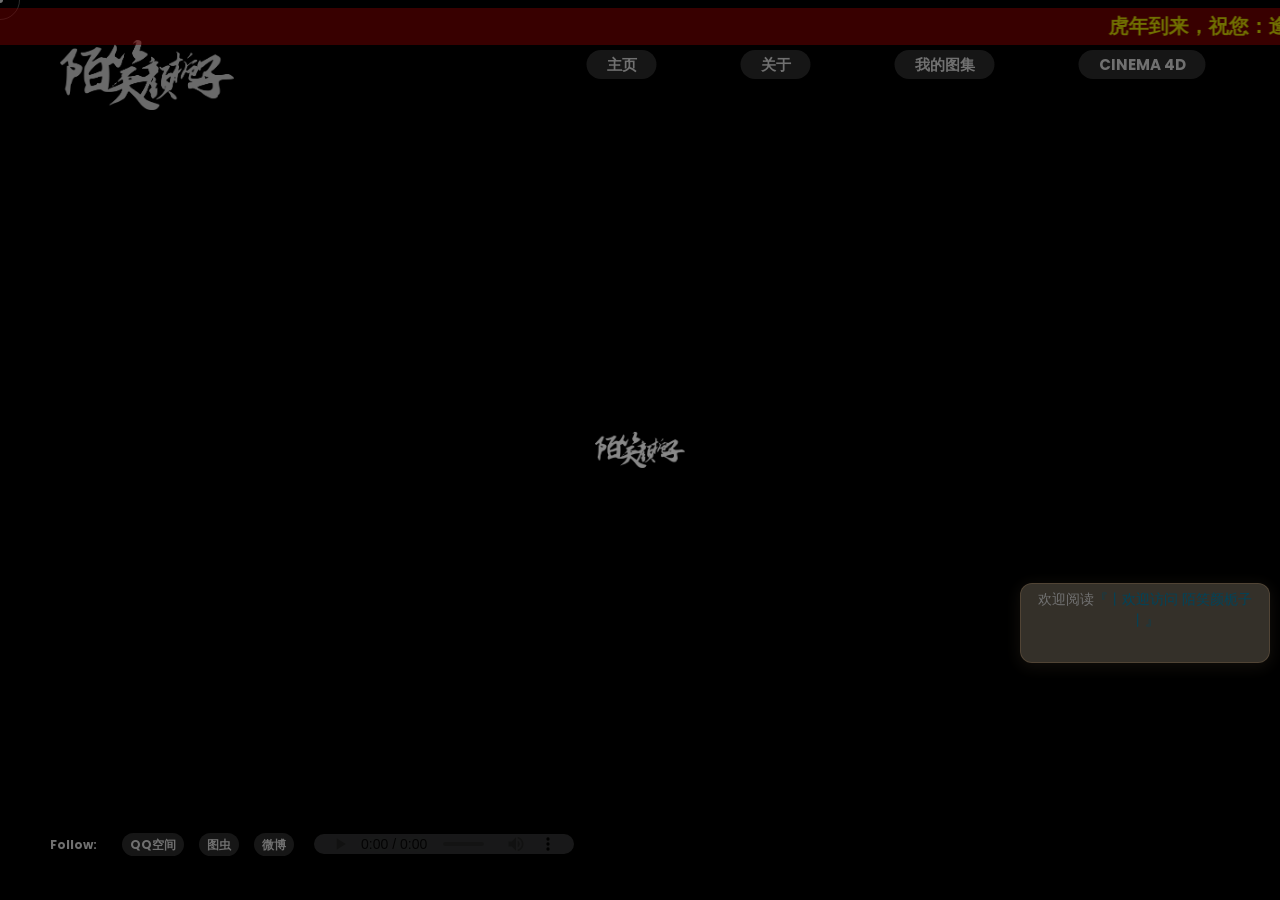
==== index.html @ e9eb34f2 "update" ====
<!DOCTYPE HTML>
<html lang="zh-CN">

<head>
    <script>

    </script>
    <script type="text/javascript" src="static/js/jquery.min.js"></script>
    <script src="/static/js/plugins.js"></script>

    <!--=============== basic  ===============-->
    
    <meta charset="UTF-8">
    <title>丨欢迎访问 陌笑颜栀子丨</title>
    <meta name="robots" content="index, follow">
    <meta name="keywords" content="">
    <meta name="description" content="">
    <meta name="referrer" content="no-referrer">

    <!--=============== css  ===============-->
    <link type="text/css" rel="stylesheet" href="/static/css/plugins.css">
    <link type="text/css" rel="stylesheet" href="/static/css/style.css">
    <!-------------live2d------------------>
    <link rel="stylesheet" href="/live2d/assets/waifu.css">

    <link rel="shortcut icon" href="favicon.ico">


    <script id="snow_screen" src="http://www.lmlblog.com/winter/templets/xq/js/snowy.js"></script>
    <script id="snow_screen" src="http://www.lmlblog.com/blog/12/js/Snow.js"></script>
    <style id="snow_screen" type="text/css">
        .snow-container {
            position: fixed;
            top: 0;
            left: 0;
            width: 100%;
            height: 100%;
            pointer-events: none;
            z-index: 9999999;
        }
    </style>


    <style>
        .led {
            font-weight: 600;
            font-size: 20px;
        }
    </style>


</head>

<body>
    <div id="snow_screen" class="snow-container"></div>

    <script>
        setTimeout(function () {
            document.getElementById('audio_1').play();
        }, 2000);
    </script>
    <!--main-loader  -->
    <div class="main-loader">
        <div class="ml-wrap">
            <div class="ml-mask"></div>
            <img src="/img-new/资源 8.png" alt="">
        </div>
    </div>
    <!-- main-loader end -->
    <!-- main  -->
    <div id="main">
        <!--  logo -->
        <a href="index.html" class="ajax logo-holder">
            <img src="/img-new/logo.png" alt="">
        </a>
        <marquee style="top: 8px;" class="led" behavior="scroll" direction="left">
            <div>虎年到来，祝您：逢虎年，办虎事，做虎人，走虎运，发虎财，虎气冲天嗷嗷叫，生活幸福哈哈笑，去年的.心情还不坏，今年的日子更精彩！</div>
        </marquee>
        <!-- <a href="" class="Logo_new">陌笑颜栀子</a> -->
        <!--  logo end -->
        <!--  navigation -->
        <div class="nav-holder main-menu">
            <nav>
                <ul>

                    <!-- <iframe height="300px" width="410px"
                        src="https://mat1.gtimg.com/qqcdn/bj2022/countdown/cn-blue.html" title="countDown"
                        scrolling="no"></iframe>-->
                    <li class="Nav_s">
                        <a id="home" href="index.html" class="ajax">主页</a>
                    </li>
                    <li class="Nav_s">
                        <a href="about.html" class="ajax">关于</a>
                    </li>
                    <li class="Nav_s">
                        <a href="portfolio-single.html" class="ajax">我的图集</a>
                    </li>
                    <li class="Nav_s">
                        <a href="cinema_4d.html" class="ajax">Cinema 4D</a>
                    </li>
                </ul>
            </nav>
        </div>
        <!-- navigation  end -->
        <!--  share btn -->
        <!--   <div class="share-btn">分享</div>
                <!--  share btn end -->
        <div class="nav-button-wrap">

            <div class="nav-button"><span></span><span></span><span></span></div>
        </div>

        <!--  navigation -->
        <!-- wrapper-->
        <div id="wrapper">
            <!--  content-holder -->
            <div class="content-holder hide_footer2">
                <div class="header-bg hb_mob"></div>
                <div class="filter-btn hid-filter">
                    <div class="filter-btn_container aside_anim"></div>
                    <span class="filt-title">筛选</span>
                </div>
                <!-- gallery-filters-wrap-->
                <div class="gallery-filters-wrap">
                    <div class="gallery-filters">
                        <a href="#" class="gallery-filter  gallery-filter-active" data-filter="*"><span>01.</span>全部</a>
                        <a href="#" class="gallery-filter" data-filter=".风光"><span>02.</span>风光</a>
                        <a href="#" class="gallery-filter" data-filter=".人文"><span>03.</span>人文</a>
                        <a href="#" class="gallery-filter" data-filter=".黑白"><span>04.</span>黑白</a>
                        <a href="#" class="gallery-filter" data-filter=".美食"><span>05.</span>美食</a>
                        <a href="#" class="gallery-filter" data-filter=".校园"><span>06.</span>校园</a>
                        <a href="#" class="gallery-filter" data-filter=".慢门"><span>07.</span>慢门</a>
                        <div class="count-folio">
                            <div class="num-album"></div>
                        </div>
                    </div>
                    <div class="gallery-filters-overlay"></div>
                </div>
                <!--gallery-filters-wrap end-->
                <!--  hero-showcase-wrap -->
                <div class="hero-showcase-wrap">
                    <div class="hero-showcase">
                        <!---------------------------------------------------------------------------------->
                        <div class="gallery-items sf_true">
                            <div class="gallery-items-container fl-wrap">
                                <!-- gallery-item -->
                                <div class="gallery-item 校园 风光">
                                    <div class="hov_box">
                                        <img src="http://m.qpic.cn/psc?/V10gLhLm3uqedy/TmEUgtj9EK6.7V8ajmQrEJkHn6mA4.MDHlgFpZEfaLacKdERN*DlC.MUmrcmRqGZzhiro*mwY4Nro1FP2lToTtOlGXtkl541sMcaBdnv2wY!/b&bo=IgtABmAVAAwBGSg!&rf=viewer_4"
                                            alt="">
                                        <div class="overlay"></div>
                                        <div class="hov_box-title">
                                            <a href="" class="ajax">2020-12-13</a>
                                            <div class="cat_item">Canon EOS 70D <br />
                                                Canon EF-S 18-200mm f/3.5-5.6 IS <br />
                                                5472 x 3072 px <br />
                                            </div>
                                        </div>
                                    </div>
                                </div>
                                <div class="gallery-item 校园 风光">
                                    <div class="hov_box">
                                        <img src="http://photonj.photo.store.qq.com/psc?/V50f6kWm45XFww38h8yr3njjZr2Zhvdh/TmEUgtj9EK6.7V8ajmQrENa0lbm0cfx6Z4xQh9soaiPZO0oDisxE0bHXwCOFHGl2x.qLk*1nET4k*bs7iAxOWELmqmBa7ONjxKKLaMfvyPg!/b&bo=QAZWCCIJLwwBSX4!&rf=viewer_4"
                                            alt="">
                                        <div class="overlay"></div>
                                        <div class="hov_box-title">
                                            <a href="portfolio-single.html" class="ajax">2021.3.24</a>
                                            <div class="cat_item">HUAWEI VCE-AL00 <br />
                                                f/1.8, 1/1400s, ISO50 <br />
                                                2338 x 3119 px <br />
                                            </div>
                                        </div>
                                    </div>
                                </div>
                                <div class="gallery-item 校园 风光">
                                    <div class="hov_box">
                                        <img src="http://photogz.photo.store.qq.com/psc?/V50f6kWm45XFww38h8yr3njjZr2Zhvdh/TmEUgtj9EK6.7V8ajmQrEP.g9j3LlAPnOGrmKPcwyF.xAyjr.C.6NRsmBmwqguJTYMn0vZdbSlY.q5rJdl2Nt8bYUlE*lP2rN8LHX9IfWjs!/b&bo=YAlABmAVQA4BOQo!&rf=viewer_4"
                                            alt="">
                                        <div class="overlay"></div>
                                        <div class="hov_box-title">
                                            <a href="portfolio-single.html" class="ajax">2021.9.11 星轨</a>
                                            <div class="cat_item">Canon EOS 70D <br />
                                                f/4.0, 25s, ISO160 <br />
                                                4864 x 3648 px <br />
                                            </div>
                                        </div>
                                    </div>
                                </div>
                                <div class="gallery-item 延时 风光">
                                    <div class="hov_box">
                                        <img src="http://photogz.photo.store.qq.com/psc?/V10gLhLm0xNSmp/TmEUgtj9EK6.7V8ajmQrEO*keiAQJGkU4PkqPyhcN5MwaV5JFxwaCNtxBvd0dlHANcuKtdiqkFk3XqWBhuWLqKqhDuEkJfv*6EYqnJXAhnk!/b&bo=VQhABgATQA4BKUg!&rf=viewer_4"
                                            alt="">
                                        <div class="overlay"></div>
                                        <div class="hov_box-title">
                                            <a href="portfolio-single.html" class="ajax">2021.9.11 星轨</a>
                                            <div class="cat_item">Canon EOS 70D <br />
                                                f/4.0, 25s, ISO160 <br />
                                                4864 x 3648 px <br />
                                            </div>
                                        </div>
                                    </div>
                                </div>
                                <div class="gallery-item 黑白 风光">
                                    <div class="hov_box">
                                        <img src="http://photonj.photo.store.qq.com/psc?/V50f6kWm45XFww38h8yr3njjZr2Zhvdh/TmEUgtj9EK6.7V8ajmQrEM3l8jXSmngromzNDZyuTvtOG8ZbUGyU21PO9rGcQHDP9vD8ojgPvGH9gP8atyyX3dZT5gezSD.PNUG2S3ZqzlA!/b&bo=QAZVCLgLoA8BWXk!&rf=viewer_4"
                                            alt="">
                                        <div class="overlay"></div>
                                        <div class="hov_box-title">
                                            <a href="portfolio-single.html" class="ajax">2021.8.9 随拍</a>
                                            <div class="cat_item">VCE-AL00 <br />
                                                1/200 sec. f/1.8 4.75mm <br />
                                                3000 x 4000 px <br />
                                                1.5 MB</div>
                                        </div>
                                    </div>
                                </div>
                                <div class="gallery-item 黑白 风光">
                                    <div class="hov_box">
                                        <img src="http://photonj.photo.store.qq.com/psc?/V50f6kWm45XFww38h8yr3njjZr2Zhvdh/TmEUgtj9EK6.7V8ajmQrEOrzbrkiZWWkmnthiCeGTJrwY42KQy6dvIov.b.3YI.hwqXw3wmuXBpy*2kLNNlD0.VltaPuwVBvHnck2fO9Xm4!/b&bo=QAZWCAkLtw4BSc0!&rf=viewer_4"
                                            alt="">
                                        <div class="overlay"></div>
                                        <div class="hov_box-title">
                                            <a href="portfolio-single.html" class="ajax">2021.8.9 随拍</a>
                                            <div class="cat_item">VCE-AL00 <br />
                                                1/800 sec. f/1.8 iso 50 4.75mm <br />
                                                2825 x 3767 px <br />
                                                1.1 MB</div>
                                        </div>
                                    </div>
                                </div>
                                <div class="gallery-item 黑白 风光">
                                    <div class="hov_box">
                                        <img src="http://m.qpic.cn/psc?/V50f6kWm45XFww38h8yr3njjZr2Zhvdh/TmEUgtj9EK6.7V8ajmQrELPi5Z1KBGUJWPjbw4vEiQUwtSxX1XyVrlaOmBAjXGLyCUszBN9parEbkg0VMNCUcDtCe23D.ab9b0mdI3SvsXs!/b&bo=oAU4BKAFOAQBSW4!&rf=viewer_4"
                                            alt="">
                                        <div class="overlay"></div>
                                        <div class="hov_box-title">
                                            <a href="portfolio-single.html" class="ajax">2021.8.9 随拍</a>
                                            <div class="cat_item">VCE-AL00 <br />
                                                1/1250 f/1.8 iso 50 4.75mm <br />
                                                4000 x 3000 px <br />
                                                1.2 MB</div>
                                        </div>
                                    </div>
                                </div>
                                <div class="gallery-item 黑白">
                                    <div class="hov_box">
                                        <img src="http://m.qpic.cn/psc?/V50f6kWm45XFww38h8yr3njjZr2Zhvdh/TmEUgtj9EK6.7V8ajmQrEDP90CCRlZgbttsp7g7D885Bp8XvyGHd*PP4xSBnFck0lFO0KYHNEYP9VZcMORYQ354sfWW8LFd3fUZmH7awNFk!/b&bo=YAlABmAVQA4BOQo!&rf=viewer_4"
                                            alt="">
                                        <div class="overlay"></div>
                                        <div class="hov_box-title">
                                            <a href="portfolio-single.html" class="ajax">2020.5.29 - 随拍 金华横店</a>
                                            <div class="cat_item">Canon EOS 70D<br />
                                                Canon EF-S 18-200mm f/3.5-5.6 IS<br />
                                                f/5.6, 1/200s, ISO100</div>
                                        </div>
                                    </div>
                                </div>
                                <!-- gallery-item end-->
                                <!-- gallery-item -->
                                <div class="gallery-item 风光">
                                    <div class="hov_box">
                                        <img src="http://m.qpic.cn/psc?/V50f6kWm45XFww38h8yr3njjZr2Zhvdh/TmEUgtj9EK6.7V8ajmQrEDCc1v.weaMnoajMTPQKAnjpfz8Qo4ozfO2r2yLVl5vMSwtdgjceV4YaCi.3BbEvh62QaUKOT2xeAB3E4VYHOag!/b&bo=YAlABhwVEw4BKTU!&rf=viewer_4"
                                            alt="">
                                        <div class="overlay"></div>
                                        <div class="hov_box-title">
                                            <a href="portfolio-single.html" class="ajax">蜈支洲岛 三亚风光 2017.7.13 摄</a>
                                            <div class="cat_item">Canon EOS 70D<br />
                                                Canon EF-S 18-200mm f/3.5-5.6 IS<br />
                                                f/3.5, 1/1600s, ISO100</div>
                                        </div>
                                    </div>
                                </div>
                                <!-- gallery-item end-->
                                <!-- gallery-item -->
                                <div class="gallery-item 黑白 校园">
                                    <div class="hov_box">
                                        <img src="http://photonj.photo.store.qq.com/psc?/V50f6kWm45XFww38h8yr3njjZr2Zhvdh/TmEUgtj9EK6.7V8ajmQrEKIhtbF6hF0pokwsp5Xo5vUAQu5uDK8oAMYMlt*YMeFO7VzH3jZgYNrS61oqhqN5rDbk9YHlEqetvbZcX1OeuWI!/b&bo=VQhABgATQA4BaQg!&rf=viewer_4"
                                            alt="">
                                        <div class="overlay"></div>
                                        <div class="hov_box-title">
                                            <a href="portfolio-single.html" class="ajax">在金工教室 2021.6.8 摄</a>
                                            <div class="cat_item">Canon EOS 70D<br />
                                                Canon EF-S 18-200mm f/3.5-5.6 IS<br />
                                                f/5.6, 1/6s, ISO800</div>
                                        </div>
                                    </div>
                                </div>
                                <!-- gallery-item end-->
                                <!-- gallery-item -->
                                <div class="gallery-item 风光 人文">
                                    <div class="hov_box">
                                        <img src="http://photogz.photo.store.qq.com/psc?/V50f6kWm45XFww38h8yr3njjZr2Zhvdh/TmEUgtj9EK6.7V8ajmQrEBxt9L3iJbRt7Z9VZGGQWKRuXcuER37DwifEZUTPFxYomVIzHVWbpoXtl7uXuclEeZRbSUSz*g62W1JpfMQi2YY!/b&bo=QAZgCSoOPxUBOT8!&rf=viewer_4"
                                            alt="">
                                        <div class="overlay"></div>
                                        <div class="hov_box-title">
                                            <a href="portfolio-single.html" class="ajax">2021.3.25 摄</a>
                                            <div class="cat_item">Canon EOS 70D<br />
                                                Canon EF-S 18-200mm f/3.5-5.6 IS<br />
                                                f/4.5, 1/800s, ISO200</div>
                                        </div>
                                    </div>
                                </div>
                                <!-- gallery-item end-->
                                <!-- gallery-item -->
                                <div class="gallery-item 人文 光绘 校园">
                                    <div class="hov_box">
                                        <img src="http://m.qpic.cn/psc?/V50f6kWm45XFww38h8yr3njjZr2Zhvdh/TmEUgtj9EK6.7V8ajmQrEJnjLzhkgCSGRgsZd5c48GiJ*7Ukvr9Yk7O.rRkHUs1anaBt7akuOyXeUODjOcGFdAb0l6yFYGykwfFbP3srIGA!/b&bo=HQtABtkOWggBGes!&rf=viewer_4"
                                            alt="">
                                        <div class="overlay"></div>
                                        <div class="hov_box-title">
                                            <a href="portfolio-single.html" class="ajax">光绘 2020.5.23 手机 摄</a>
                                            <div class="cat_item">HUAWEI VCE-AL00<br />
                                                f/1.8, 15s, ISO100</div>
                                        </div>
                                    </div>
                                </div>
                                <!-- gallery-item end-->
                                <!-- gallery-item -->
                                <div class="gallery-item 人文 校园">
                                    <div class="hov_box">
                                        <img src="http://photonj.photo.store.qq.com/psc?/V50f6kWm45XFww38h8yr3njjZr2Zhvdh/TmEUgtj9EK6.7V8ajmQrEMTaxGLQ3mEAGVnC8Sb0lQeCQ3sn6O6L4dtDOnInDXFVMT21BTpNCAoGGw5xdzWdrP6MuvyijuqmOIXBSM*NwSQ!/b&bo=QAZgCRcOIhUBKQ8!&rf=viewer_4"
                                            alt="">
                                        <div class="overlay"></div>
                                        <div class="hov_box-title">
                                            <a href="portfolio-single.html" class="ajax">2021.6.5 随拍 -之五</a>
                                            <div class="cat_item">Canon EOS 70D<br />
                                                Canon EF-S 18-200mm f/3.5-5.6 IS<br />
                                                f/5.6, 1/50s, ISO100</div>
                                        </div>
                                    </div>
                                </div>
                                <!-- gallery-item end-->
                                <!-- gallery-item -->
                                <div class="gallery-item 人文 风光 校园">
                                    <div class="hov_box">
                                        <img src="http://photonj.photo.store.qq.com/psc?/V50f6kWm45XFww38h8yr3njjZr2Zhvdh/TmEUgtj9EK6.7V8ajmQrEIuD2KcQpR*QbJ6JJJvSd5knDt7qmaju2.g76NOX7Btkv3ungjvJqfZgTbvuzbtYCakUT5iZw4tHwLMKgD2PNDQ!/b&bo=QAZdCVMOdhUBOTI!&rf=viewer_4"
                                            alt="">
                                        <div class="overlay"></div>
                                        <div class="hov_box-title">
                                            <a href="portfolio-single.html" class="ajax">5.30 - 随拍</a>
                                            <div class="cat_item">Canon EOS 70D<br />
                                                Canon EF-S 18-200mm f/3.5-5.6 IS<br />
                                                f/3.5, 1/200s, ISO400</div>
                                        </div>
                                    </div>
                                </div>
                                <!-- gallery-item end-->
                                <!-- gallery-item -->
                                <div class="gallery-item 风光 人文 校园">
                                    <div class="hov_box">
                                        <img src="http://photonj.photo.store.qq.com/psc?/V50f6kWm45XFww38h8yr3njjZr2Zhvdh/TmEUgtj9EK6.7V8ajmQrEAI1FId7Jj5xN6WRLd6JSkz1i9bQrJKoBQOvmJnoM6r.wUHRn6mRgp2erz4FROz*hW8n0kH4sRuFIhXQCCzSWW0!/b&bo=YAlABmAVQA4BKRo!&rf=viewer_4"
                                            alt="">
                                        <div class="overlay"></div>
                                        <div class="hov_box-title">
                                            <a href="portfolio-single.html" class="ajax">昨日青空 2021.6.8 摄</a>
                                            <div class="cat_item">Canon EOS 70D<br />
                                                Canon EF-S 18-200mm f/3.5-5.6 IS<br />
                                                f/4.5, 1/2500s, ISO400</div>
                                        </div>
                                    </div>
                                </div>
                                <!-- gallery-item end-->
                                <!-- gallery-item -->
                                <div class="gallery-item 人文 校园">
                                    <div class="hov_box">
                                        <img src="http://photonj.photo.store.qq.com/psc?/V50f6kWm45XFww38h8yr3njjZr2Zhvdh/TmEUgtj9EK6.7V8ajmQrED69Ja.1aYqoigNG8EQOmyxp3JJf14Iesy1NkFq2BTLjT4bk9zc5NaNAW0qN8*uvStLRghoupEoSpfsr76jzPhM!/b&bo=QAZVCEAOABMBKUg!&rf=viewer_4"
                                            alt="">
                                        <div class="overlay"></div>
                                        <div class="hov_box-title">
                                            <a href="portfolio-single.html" class="ajax">2021.6.5 随拍 -之一</a>
                                            <div class="cat_item">Canon EOS 70D<br />
                                                Canon EF-S 18-200mm f/3.5-5.6 IS<br />
                                                f/5.6, 1/100s, ISO400</div>
                                        </div>
                                    </div>
                                </div>
                                <!-- gallery-item end-->
                                <!-- gallery-item -->
                                <div class="gallery-item 人文 风光">
                                    <div class="hov_box">
                                        <img src="http://photonj.photo.store.qq.com/psc?/V50f6kWm45XFww38h8yr3njjZr2Zhvdh/TmEUgtj9EK6.7V8ajmQrEMoroDNS22kQ5tOVZmTKL5*5YEBHgqszXcpZ.wkn7zPhHE*X3JtBiVtdMi3VARYr1dATE*7*ASu5MswWTr*GekQ!/b&bo=QAZgCUAOYBUBSXo!&rf=viewer_4"
                                            alt="">
                                        <div class="overlay"></div>
                                        <div class="hov_box-title">
                                            <a href="portfolio-single.html" class="ajax">5.29-随拍 金华横店</a>
                                            <div class="cat_item">Canon EOS 70D<br />
                                                Canon EF-S 18-200mm f/3.5-5.6 IS<br />
                                                f/3.5, 1/250s, ISO100</div>
                                        </div>
                                    </div>
                                </div>
                                <!-- gallery-item end-->
                                <!-- gallery-item -->
                                <div class="gallery-item 人文 黑白 校园">
                                    <div class="hov_box">
                                        <img src="http://photonj.photo.store.qq.com/psc?/V50f6kWm45XFww38h8yr3njjZr2Zhvdh/TmEUgtj9EK6.7V8ajmQrEJ10bOPblpenSkADDbKVAyaKxPfV07xPAU7BFn7ZOVLpd..K6HrmDIfX8f18A.20WvbrWa9Tw3*VILrDpf*ne98!/b&bo=QAZVCEAOABMBOVg!&rf=viewer_4"
                                            alt="">
                                        <div class="overlay"></div>
                                        <div class="hov_box-title">
                                            <a href="portfolio-single.html" class="ajax">2021.6.5 随拍 -之五</a>
                                            <div class="cat_item">Canon EOS 70D<br />
                                                Canon EF-S 18-200mm f/3.5-5.6 IS<br />
                                                f/5.6, 1/800s, ISO200</div>
                                        </div>
                                    </div>
                                </div>
                                <!-- gallery-item end-->
                                <!-- gallery-item -->
                                <div class="gallery-item 人文 校园">
                                    <div class="hov_box">
                                        <img src="http://m.qpic.cn/psc?/V50f6kWm45XFww38h8yr3njjZr2Zhvdh/TmEUgtj9EK6.7V8ajmQrEI23.RbvHpixIbNCOyEu2Pua7TFXMS5HUu00oOkRGvtcHC3IBRquX3osrE3hbt8k7assjn2Rz8bNMTDhc7Qwlyw!/b&bo=HQtABtkOWggBKds!&rf=viewer_4"
                                            alt="">
                                        <div class="overlay"></div>
                                        <div class="hov_box-title">
                                            <a href="portfolio-single.html" class="ajax">光绘<br />
                                                2020.5.23 手机 摄</a>
                                            <div class="cat_item">HUAWEI VCE-AL00<br />
                                                f/1.8, 15s, ISO100</div>
                                        </div>
                                    </div>
                                </div>
                                <!-- gallery-item end-->
                                <!-- gallery-item -->
                                <div class="gallery-item 风光">
                                    <div class="hov_box">
                                        <img src="http://photonj.photo.store.qq.com/psc?/V50f6kWm45XFww38h8yr3njjZr2Zhvdh/TmEUgtj9EK6.7V8ajmQrEJjZBLi0gKyyQPx9*3MuU31EVem96r5nZP9d3zuhXmBrAIlrqllj47vnVVL23VMp*e3eWWcxrlDcRxP9CqsACd8!/b&bo=QAZgCZYM4BIBaQk!&rf=viewer_4"
                                            alt="">
                                        <div class="overlay"></div>
                                        <div class="hov_box-title">
                                            <a href="portfolio-single.html" class="ajax">5.30 - 随拍</a>
                                            <div class="cat_item">Canon EOS 70D<br />
                                                Canon EF-S 18-200mm f/3.5-5.6 IS<br />
                                                f/3.5, 1/400s, ISO400</div>
                                        </div>
                                    </div>
                                </div>
                                <!-- gallery-item end-->
                                <!-- gallery-item -->
                                <div class="gallery-item 人文">
                                    <div class="hov_box">
                                        <img src="http://photonj.photo.store.qq.com/psc?/V10gLhLm0xNSmp/TmEUgtj9EK6.7V8ajmQrEJeO44QDj5BuQQieM3S8GzzfufGGyrMX7ReULQFDbM*pu.*6bdjqKu*bAoJ6586jJBaJXaPmkEkwdlMZpOrOC5E!/b&bo=QAZgCUAOYBUBWWo!&rf=viewer_4"
                                            alt="">
                                        <div class="overlay"></div>
                                        <div class="hov_box-title">
                                            <a href="portfolio-single.html" class="ajax">《背影》<br />
                                                2021.5.30 - 随拍
                                            </a>
                                            <div class="cat_item">Canon EOS 70D<br />
                                                Canon EF-S 18-200mm f/3.5-5.6 IS<br />
                                                f/5.0, 1/320s, ISO400</div>
                                        </div>
                                    </div>
                                </div>
                                <!-- gallery-item end-->
                                <!-- gallery-item -->
                                <div class="gallery-item 人文">
                                    <div class="hov_box">
                                        <img src="http://photonj.photo.store.qq.com/psc?/V50f6kWm45XFww38h8yr3njjZr2Zhvdh/TmEUgtj9EK6.7V8ajmQrED*IL93KaW9rejB9P1UQ9eNAiHHXE5rk1m8tNc3Vt5xzt953RjajOdh1qenxLlbAAbAjsxtpRIlHd4BNYlt6CLI!/b&bo=VQhABgEMAQkBGSA!&rf=viewer_4"
                                            alt="">
                                        <div class="overlay"></div>
                                        <div class="hov_box-title">
                                            <a href="portfolio-single.html" class="ajax">2021.6.5 随拍 -之四</a>
                                            <div class="cat_item">Canon EOS 70D<br />
                                                Canon EF-S 18-200mm f/3.5-5.6 IS<br />
                                                f/5.6, 1/320s, ISO400</div>
                                        </div>
                                    </div>
                                </div>
                                <!-- gallery-item end-->
                                <!-- gallery-item -->
                                <div class="gallery-item 风光 校园">
                                    <div class="hov_box">
                                        <img src="http://photonj.photo.store.qq.com/psc?/V50f6kWm45XFww38h8yr3njjZr2Zhvdh/TmEUgtj9EK6.7V8ajmQrEKWi23PlFwNj8JotIuOL7qfztCopq*eL5Ch.s.B.ZjnPvIfXG4KuRT89A5vvuwpMAxY9PcV3OSrhr2ArL1HXQsU!/b&bo=YAlABmAVQA4BOQo!&rf=viewer_4"
                                            alt="">
                                        <div class="overlay"></div>
                                        <div class="hov_box-title">
                                            <a href="portfolio-single.html" class="ajax">5.30 - 随拍</a>
                                            <div class="cat_item">Canon EOS 70D<br />
                                                Canon EF-S 18-200mm f/3.5-5.6 IS<br />
                                                f/3.5, 1/1250s, ISO400</div>
                                        </div>
                                    </div>
                                </div>
                                <!-- gallery-item end-->
                                <!-- gallery-item -->
                                <div class="gallery-item 人文 校园">
                                    <div class="hov_box">
                                        <img src="http://m.qpic.cn/psc?/V50f6kWm45XFww38h8yr3njjZr2Zhvdh/TmEUgtj9EK6.7V8ajmQrEPy5hOdmYJoqyiub*NVyky5TjrItbq6Q0IvBUF5W8Iw41brDlCI85P2rACK*GlaZuoT0LTFnAbeNyMF8knplkxg!/b&bo=HQtABtkOWggBGes!&rf=viewer_4"
                                            alt="">
                                        <div class="overlay"></div>
                                        <div class="hov_box-title">
                                            <a href="portfolio-single.html" class="ajax">光绘<br />
                                                2020.5.23 手机 摄</a>
                                            <div class="cat_item">HUAWEI VCE-AL00<br />
                                                f/1.8, 15s, ISO100</div>
                                        </div>
                                    </div>
                                </div>
                                <!-- gallery-item end-->
                                <!-- gallery-item -->
                                <div class="gallery-item 风光">
                                    <div class="hov_box">
                                        <img src="http://photonj.photo.store.qq.com/psc?/V50f6kWm45XFww38h8yr3njjZr2Zhvdh/TmEUgtj9EK6.7V8ajmQrEE2tLxNYI6J9n5GIuAK*vxFJMev.2c95XMnSItXSZh8ZGQvYMIhhXwGEQPkO*7.Ic8xalkau.6N4E3ChoGXiXQE!/b&bo=YAlABmAVQA4BKRo!&rf=viewer_4"
                                            alt="">
                                        <div class="overlay"></div>
                                        <div class="hov_box-title">
                                            <a href="portfolio-single.html" class="ajax">5.29-随拍 金华横店</a>
                                            <div class="cat_item">Canon EOS 70D<br />
                                                Canon EF-S 18-200mm f/3.5-5.6 IS<br />
                                                f/3.5, 1/1000s, ISO100</div>
                                        </div>
                                    </div>
                                </div>
                                <div class="gallery-item 人文 黑白 慢门">
                                    <div class="hov_box">
                                        <img src="http://photonj.photo.store.qq.com/psc?/V50f6kWm45XFww38h8yr3njjZr2Zhvdh/TmEUgtj9EK6.7V8ajmQrEHk8R90iOgRyGr*2VEe0wbdJpV2sOYLV8vAmzUmn4Jb*XvI9ZF*IOSCS2mgKm0h52R8Rw7xhB8v4jAQvLaVXJh0!/b&bo=YAlABmAVQA4BaVo!&rf=viewer_4"
                                            alt="">
                                        <div class="overlay"></div>
                                        <div class="hov_box-title">
                                            <a href="portfolio-single.html" class="ajax">在金工教室<br />
                                                2021.6.8 摄
                                            </a>
                                            <div class="cat_item">Canon EOS 70D<br />
                                                Canon EF-S 18-200mm f/3.5-5.6 IS<br />
                                                f/5.6, 1/5s, ISO800</div>
                                        </div>
                                    </div>
                                </div>
                                <div class="gallery-item 校园 人文">
                                    <div class="hov_box">
                                        <img src="http://photonj.photo.store.qq.com/psc?/V50f6kWm45XFww38h8yr3njjZr2Zhvdh/TmEUgtj9EK6.7V8ajmQrEJzxiCCDyom76AUTpDcxLPeNfzIRQ6Xxg7tAQNT*iMxjQbmFEVePJf0D7Ndds12IbGf*8AMfA0B1ViiZQocgGH8!/b&bo=YAlABmAVQA4BGSo!&rf=viewer_4"
                                            alt="">
                                        <div class="overlay"></div>
                                        <div class="hov_box-title">
                                            <a href="portfolio-single.html" class="ajax">2021.6.5 随拍 -之三
                                            </a>
                                            <div class="cat_item">Canon EOS 70D<br />
                                                Canon EF-S 18-200mm f/3.5-5.6 IS<br />
                                                f/5.6, 1/320s, ISO400</div>
                                        </div>
                                    </div>
                                </div>
                                <div class="gallery-item 人文">
                                    <div class="hov_box">
                                        <img src="http://photonj.photo.store.qq.com/psc?/V50f6kWm45XFww38h8yr3njjZr2Zhvdh/TmEUgtj9EK6.7V8ajmQrEMDjF0BjVkgD9eMtNKGce.HYUi4OSinBSPPz.ktpbGX55bK*0em6bcZfMBwr8eYHc2nyGvsE3Pa5yb*4B4sioBM!/b&bo=QAZgCUAOYBUBOQo!&rf=viewer_4"
                                            alt="">
                                        <div class="overlay"></div>
                                        <div class="hov_box-title">
                                            <a href="portfolio-single.html" class="ajax">2021.6.5 随拍 -之二</a>
                                            <div class="cat_item">Canon EOS 70D<br />
                                                Canon EF-S 18-200mm f/3.5-5.6 IS<br />
                                                f/5.6, 1/100s, ISO200</div>
                                        </div>
                                    </div>
                                </div>
                                <div class="gallery-item 人文">
                                    <div class="hov_box">
                                        <img src="http://photonj.photo.store.qq.com/psc?/V50f6kWm45XFww38h8yr3njjZr2Zhvdh/TmEUgtj9EK6.7V8ajmQrEKD5mEeKaylNjMDe4tUET42tDYXagePGNgcLrzE80VXOhp5n.Tu7N.3z*TyhPdT*LoiGXiMihVLImdnLZbfrqy4!/b&bo=QAZgCacG.wkBWQI!&rf=viewer_4"
                                            alt="">
                                        <div class="overlay"></div>
                                        <div class="hov_box-title">
                                            <a href="portfolio-single.html" class="ajax">2021.6.5 - 随拍</a>
                                            <div class="cat_item">Canon EOS 70D<br />
                                                Canon EF-S 18-200mm f/3.5-5.6 IS<br />
                                                f/5.6, 1/800s, ISO400</div>
                                        </div>
                                    </div>
                                </div>
                                <div class="gallery-item 人文">
                                    <div class="hov_box">
                                        <img src="http://photonj.photo.store.qq.com/psc?/V50f6kWm45XFww38h8yr3njjZr2Zhvdh/TmEUgtj9EK6.7V8ajmQrEETATvuN6RCDMPoD0G4VnFlw8LchnJMn*qLHW54yXl7hD.b4yeHn5TIPN1ggEFZl6Y*QkOmuW6nnG27HS5JwNeY!/b&bo=QAZgCUAOYBUBGSo!&rf=viewer_4"
                                            alt="">
                                        <div class="overlay"></div>
                                        <div class="hov_box-title">
                                            <a href="portfolio-single.html" class="ajax">5.29 - 随拍 金华横店</a>
                                            <div class="cat_item">Canon EOS 70D<br />
                                                Canon EF-S 18-200mm f/3.5-5.6 IS<br />
                                                f/5.6, 1/1250s, ISO200</div>
                                        </div>
                                    </div>
                                </div>
                                <div class="gallery-item 风光">
                                    <div class="hov_box">
                                        <img src="http://photonj.photo.store.qq.com/psc?/V50f6kWm45XFww38h8yr3njjZr2Zhvdh/TmEUgtj9EK6.7V8ajmQrEArhfYAOjxbZGkv6YGX*YfTaKRKqEkWfApIiO.uzXAyaUGNUdrSEdbXa*E0mAo.tZioX6jLMyxfgApY03l.*PwM!/b&bo=QAZgCUAOYBUBKRo!&rf=viewer_4"
                                            alt="">
                                        <div class="overlay"></div>
                                        <div class="hov_box-title">
                                            <a href="portfolio-single.html" class="ajax">5.30-随拍</a>
                                            <div class="cat_item">Canon EOS 70D<br />
                                                Canon EF-S 18-200mm f/3.5-5.6 IS<br />
                                                f/3.5, 1/6400s, ISO250</div>
                                        </div>
                                    </div>
                                </div>
                                <div class="gallery-item 人文">
                                    <div class="hov_box">
                                        <img src="http://photonj.photo.store.qq.com/psc?/V50f6kWm45XFww38h8yr3njjZr2Zhvdh/TmEUgtj9EK6.7V8ajmQrEMSoFSP501vuW2ZGlRJeGdqF6M6ySn.3RR25vIiRHh8Xs3ZC0LHVse4q*kj9DhdlR1fpqZdNL4tRJL10EomnoW8!/b&bo=QAZgCREOGhUBKTE!&rf=viewer_4"
                                            alt="">
                                        <div class="overlay"></div>
                                        <div class="hov_box-title">
                                            <a href="portfolio-single.html" class="ajax">2021.6.5 随拍 -之二</a>
                                            <div class="cat_item">Canon EOS 70D<br />
                                                Canon EF-S 18-200mm f/3.5-5.6 IS<br />
                                                f/5.6, 1/125s, ISO200</div>
                                        </div>
                                    </div>
                                </div>
                                <div class="gallery-item 黑白 人文">
                                    <div class="hov_box">
                                        <img src="http://photonj.photo.store.qq.com/psc?/V10gLhLm0xNSmp/TmEUgtj9EK6.7V8ajmQrEPXrvcKYu98AH1A*RaldkGx4b.YDsg1476MWYjrRONGgGkERAwkyicB5uEVTmaxxxBD2rRsU1vGf63M6sndD1g0!/b&bo=QAZgCUAOYBUBSXo!&rf=viewer_4"
                                            alt="">
                                        <div class="overlay"></div>
                                        <div class="hov_box-title">
                                            <a href="portfolio-single.html" class="ajax">背影</a>
                                            <div class="cat_item">Canon EOS 70D<br />
                                                Canon EF-S 18-200mm f/3.5-5.6 IS<br />
                                                f/5.0, 1/320s, ISO400</div>
                                        </div>
                                    </div>
                                </div>
                                <div class="gallery-item 人文 校园">
                                    <div class="hov_box">
                                        <img src="http://photonj.photo.store.qq.com/psc?/V50f6kWm45XFww38h8yr3njjZr2Zhvdh/TmEUgtj9EK6.7V8ajmQrEAcXyP4g.t6FjOP3HDnIX5F6OnLOwCwycnwdTGVO0wopG1ZZ5*s8E2iLdGmFY0sevhkzHk*zWJZ7OdCOXsdxLL0!/b&bo=YAlABmAVQA4BKRo!&rf=viewer_4"
                                            alt="">
                                        <div class="overlay"></div>
                                        <div class="hov_box-title">
                                            <a href="portfolio-single.html" class="ajax">2021.6.5 随拍-之五</a>
                                            <div class="cat_item">Canon EOS 70D<br />
                                                Canon EF-S 18-200mm f/3.5-5.6 IS<br />
                                                f/5.6, 1/200s, ISO200</div>
                                        </div>
                                    </div>
                                </div>
                                <div class="gallery-item 人文 校园">
                                    <div class="hov_box">
                                        <img src="http://photonj.photo.store.qq.com/psc?/V50f6kWm45XFww38h8yr3njjZr2Zhvdh/TmEUgtj9EK6.7V8ajmQrEMASKnhrSxheP1rcTBTr2qpXrHo5Eb0SjXd.e7JR5YdyT8IZdyOcggk5*E2kS*Gr7638ZEZ3Z6Cc7Yqz7uRy9Uo!/b&bo=YAlABmAVQA4BGSo!&rf=viewer_4"
                                            alt="">
                                        <div class="overlay"></div>
                                        <div class="hov_box-title">
                                            <a href="portfolio-single.html" class="ajax">2021.6.5 随拍-之三</a>
                                            <div class="cat_item">Canon EOS 70D<br />
                                                Canon EF-S 18-200mm f/3.5-5.6 IS<br />
                                                f/6.3, 1/320s, ISO400</div>
                                        </div>
                                    </div>
                                </div>
                                <div class="gallery-item 人文 校园">
                                    <div class="hov_box">
                                        <img src="http://photonj.photo.store.qq.com/psc?/V50f6kWm45XFww38h8yr3njjZr2Zhvdh/TmEUgtj9EK6.7V8ajmQrEMPNhi2UsabKFKwKzxWgrkrNS7pUkFQDcJ*u4gi70DmyeTySJkrq0RPcY693zN*s1RFRcIzZOvR5I4**Iz9EwRE!/b&bo=QAZVCEAOABMBGXg!&rf=viewer_4"
                                            alt="">
                                        <div class="overlay"></div>
                                        <div class="hov_box-title">
                                            <a href="portfolio-single.html" class="ajax">2021.6.5 随拍-之一</a>
                                            <div class="cat_item">Canon EOS 70D<br />
                                                Canon EF-S 18-200mm f/3.5-5.6 IS<br />
                                                f/5.6, 1/200s, ISO400</div>
                                        </div>
                                    </div>
                                </div>
                                <div class="gallery-item 人文 黑白">
                                    <div class="hov_box">
                                        <img src="http://photonj.photo.store.qq.com/psc?/V10gLhLm0xNSmp/TmEUgtj9EK6.7V8ajmQrEIf6Ln3lJpS.zOcBXCYA1LS*YtpVNGKsDRqToDKi77i6*Xizblgqxz3rU4r3G8nGNS2FXNB9N*GrJX06Ck*z*J4!/b&bo=QAZgCUAOYBUBSXo!&rf=viewer_4"
                                            alt="">
                                        <div class="overlay"></div>
                                        <div class="hov_box-title">
                                            <a href="portfolio-single.html" class="ajax">背影 2021.5.30-随拍</a>
                                            <div class="cat_item">Canon EOS 70D<br />
                                                Canon EF-S 18-200mm f/3.5-5.6 IS<br />
                                                f/5.0, 1/320s, ISO400</div>
                                        </div>
                                    </div>
                                </div>
                                <div class="gallery-item 风光">
                                    <div class="hov_box">
                                        <img src="http://photonj.photo.store.qq.com/psc?/V50f6kWm45XFww38h8yr3njjZr2Zhvdh/TmEUgtj9EK6.7V8ajmQrEFXNPWf8DqUAwKbxYqOPtg5ETHKpjiPedmbAsBE72UWzLjvLfn47wGY5Yfy6CiDmPlCyC9LA5onpMIrVQ7vqfTM!/b&bo=YAlABmAVQA4BOQo!&rf=viewer_4"
                                            alt="">
                                        <div class="overlay"></div>
                                        <div class="hov_box-title">
                                            <a href="portfolio-single.html" class="ajax">5.30-随拍</a>
                                            <div class="cat_item">Canon EOS 70D<br />
                                                Canon EF-S 18-200mm f/3.5-5.6 IS<br />
                                                f/4.5, 1/4000s, ISO400</div>
                                        </div>
                                    </div>
                                </div>
                                <div class="gallery-item 人文">
                                    <div class="hov_box">
                                        <img src="http://photonj.photo.store.qq.com/psc?/V50f6kWm45XFww38h8yr3njjZr2Zhvdh/TmEUgtj9EK6.7V8ajmQrEDlB3JqvXllC11x.ZhC0SBEMVo*C.aaKCZrIOMcDyT4T6ziRYRD.t9BXNqv*Zffr1Yi6iJcrrFvJwjMhFdEhoUU!/b&bo=YAlABmAVQA4BOQo!&rf=viewer_4"
                                            alt="">
                                        <div class="overlay"></div>
                                        <div class="hov_box-title">
                                            <a href="portfolio-single.html" class="ajax">2021.6.5 随拍-之四</a>
                                            <div class="cat_item">Canon EOS 70D<br />
                                                Canon EF-S 18-200mm f/3.5-5.6 IS<br />
                                                f/5.6, 1/125s, ISO400</div>
                                        </div>
                                    </div>
                                </div>
                                <div class="gallery-item 美食">
                                    <div class="hov_box">
                                        <img src="http://m.qpic.cn/psc?/V50f6kWm45XFww38h8yr3njjZr2Zhvdh/TmEUgtj9EK6.7V8ajmQrEMZ4vVAa*IIJ8rMR2KNrIJeojwgCF3BPQz9dUfUV.W72SbJt*HD8fgwvKioSPv9UZ0OCX0RnGJSGVN.DJc6OxS0!/b&bo=QAZVCEAOABMBKUg!&rf=viewer_4"
                                            alt="">
                                        <div class="overlay"></div>
                                        <div class="hov_box-title">
                                            <a href="portfolio-single.html" class="ajax">2021.6.13 甜点</a>
                                            <div class="cat_item">Canon EOS 70D<br />
                                                Canon EF-S 18-200mm f/3.5-5.6 IS<br />
                                                f/5.0, 1/80s, ISO2500</div>
                                        </div>
                                    </div>
                                </div>
                                <div class="gallery-item 黑白">
                                    <div class="hov_box">
                                        <img src="http://photonj.photo.store.qq.com/psc?/V50f6kWm45XFww38h8yr3njjZr2Zhvdh/TmEUgtj9EK6.7V8ajmQrEMHQGGPpS*yEyeuzAj*dJORuMFsgFb603pc6TCfJnFnb4ncHDcbOTD9H2B9s93UIlCWO4pqR2kisKc1X84GXV*8!/b&bo=YAlABmAVQA4BWWo!&rf=viewer_4"
                                            alt="">
                                        <div class="overlay"></div>
                                        <div class="hov_box-title">
                                            <a href="portfolio-single.html" class="ajax">2021.6.13 随拍</a>
                                            <div class="cat_item">Canon EOS 70D<br />
                                                Canon EF-S 18-200mm f/3.5-5.6 IS<br />
                                                f/4.5, 1/80s, ISO1600</div>
                                        </div>
                                    </div>
                                </div>
                                <div class="gallery-item 黑白 人文">
                                    <div class="hov_box">
                                        <img src="http://photonj.photo.store.qq.com/psc?/V50f6kWm45XFww38h8yr3njjZr2Zhvdh/TmEUgtj9EK6.7V8ajmQrELnpC2zyMk8Y5W.mccBmBbnOcX8QO*e85IoPy7S*gLaNmcJ2jRa6lwqjlHJgt7QucSncHPDMWqwobcDkus6NENo!/b&bo=VQhABgATQA4BWTg!&rf=viewer_4"
                                            alt="">
                                        <div class="overlay"></div>
                                        <div class="hov_box-title">
                                            <a href="portfolio-single.html" class="ajax">2021.6.13 随拍</a>
                                            <div class="cat_item">Canon EOS 70D<br />
                                                Canon EF-S 18-200mm f/3.5-5.6 IS<br />
                                                f/5.6, 1/80s, ISO2000</div>
                                        </div>
                                    </div>
                                </div>
                                <div class="gallery-item 风光">
                                    <div class="hov_box">
                                        <img src="http://photonj.photo.store.qq.com/psc?/V50f6kWm45XFww38h8yr3njjZr2Zhvdh/TmEUgtj9EK6.7V8ajmQrEGrwfw67N.Ym2*Fh53sIRUiVNQ4abgc6XE989WGecPfTTZ*szHBucYTlbB*U15daG9Dn*q14Efe*UHEeNE1nrMQ!/b&bo=YAlABmAVQA4BGSo!&rf=viewer_4"
                                            alt="">
                                        <div class="overlay"></div>
                                        <div class="hov_box-title">
                                            <a href="portfolio-single.html" class="ajax">西湖 West Lake</a>
                                            <div class="cat_item">Canon EOS 70D<br />
                                                Canon EF-S 18-200mm f/3.5-5.6 IS</div>
                                        </div>
                                    </div>
                                </div>
                                <div class="gallery-item 黑白 校园">
                                    <div class="hov_box">
                                        <img src="/img-new/(37).jpg" alt="">
                                        <div class="overlay"></div>
                                        <div class="hov_box-title">
                                            <a href="portfolio-single.html" class="ajax">清晨•校园 2020.12.10 摄</a>
                                            <div class="cat_item">HUAWEI VCE-AL00</div>
                                        </div>
                                    </div>
                                </div>
                                <div class="gallery-item 慢门 人文">
                                    <div class="hov_box">
                                        <img src="http://photonj.photo.store.qq.com/psc?/V50f6kWm45XFww38h8yr3njjZr2Zhvdh/TmEUgtj9EK6.7V8ajmQrEL34IUoGDE8CQVYvHlmSCySGee.dQU.GBueO040aafBShxkXUZ5JGrm40qRjVpJxPOF8KC5i7EsMeU09z6UoQ08!/b&bo=YAlABmAVQA4BGSo!&rf=viewer_4"
                                            alt="">
                                        <div class="overlay"></div>
                                        <div class="hov_box-title">
                                            <a href="portfolio-single.html" class="ajax">人头攒动<br />
                                                拱宸桥 2021-02-15 摄</a>
                                            <div class="cat_item">Canon EOS 70D<br />
                                                Canon EF-S 18-200mm f/3.5-5.6 IS<br />
                                                f/36.0, 1/4s, ISO100</div>
                                        </div>
                                    </div>
                                </div>
                                <div class="gallery-item 黑白 人文">
                                    <div class="hov_box">
                                        <img src="http://photonj.photo.store.qq.com/psc?/V50f6kWm45XFww38h8yr3njjZr2Zhvdh/TmEUgtj9EK6.7V8ajmQrEBkLVbVHZeuX90hfPIVa02knCJB5Y0UjQWBFbG9o5YbzCXk3hB3sWC1CIruYstAq2a.mpE6KrSFzjb.JTKd6340!/b&bo=VQhABgATQA4BWTg!&rf=viewer_4"
                                            alt="">
                                        <div class="overlay"></div>
                                        <div class="hov_box-title">
                                            <a href="portfolio-single.html" class="ajax">2021.6.13 随拍</a>
                                            <div class="cat_item">Canon EOS 70D<br />
                                                Canon EF-S 18-200mm f/3.5-5.6 IS<br />
                                                f/5.6, 1/80s, ISO2000</div>
                                        </div>
                                    </div>
                                </div>
                                <div class="gallery-item 风光">
                                    <div class="hov_box">
                                        <img src="http://m.qpic.cn/psc?/V50f6kWm45XFww38h8yr3njjZr2Zhvdh/TmEUgtj9EK6.7V8ajmQrEKfLfhaURWoL90qAtWmapiaGBFbPCHJbTjS9fXcp4v95DRy1zxf4cHMxtKj8MpkIMvi2x1fsP.1Ed6aw2Cw1*lw!/b&bo=YAlABlQVOA4BKVY!&rf=viewer_4"
                                            alt="">
                                        <div class="overlay"></div>
                                        <div class="hov_box-title">
                                            <a href="portfolio-single.html" class="ajax">蜈支洲岛 三亚风光<br />
                                                2017.7.13 摄</a>
                                            <div class="cat_item">Canon EOS 70D<br />
                                                Canon EF-S 18-200mm f/3.5-5.6 IS<br />
                                                f/3.5, 1/3200s, ISO100</div>
                                        </div>
                                    </div>
                                </div>
                                <!-- gallery-item end-->
                            </div>
                        </div>
                    </div>
                </div>
                <!--  hero-showcase-wrap end -->
                <div class="mob-footer_gal mfg-2 fl-wrap">
                    <div class="to-top-btn"><i class="fal fa-angle-up"></i></div>
                </div>
                <!-- share-wrapper-->
                <!--    <div class="share-wrapper">
                            <div class="share-container isShare">
                            </div>
                        </div>
                        <!-- share-wrapper  end -->
            </div>
            <!--  content-holder end -->
        </div>
        <!-- wrapper end-->
        <!--  social_links -->
        <div class="social_links">
            <div class="sc-links_clone" style="position: relative;">
                <span>Follow:</span>
                <ul>
                    <li><a class="svg_me" href="https://user.qzone.qq.com/463598977" target="_blank">QQ空间</a></li>
                    <li><a class="svg_me" href="https://tuchong.com/20963825/" target="_blank">图虫</a></li>
                    <li><a class="svg_me" href="https://weibo.com/u/7388699229" target="_blank">微博</a></li>
                    <audio style="height: 20px;width: 280px;opacity: 0.23;padding: 0px 0 0 20px;" loop controls
                        id="audio_1" src="/music/mp3/7.mp3"></audio>

                    <!--   <li><a href="#" target="_blank"><img class="svg_me" src=""  alt=""></a></li>-->
                </ul>
            </div>
        </div>
        <!--  social_links end -->
        <!--  policy-box -->
        <!-- <div class="policy-box">
                    <span>&#169; Endor 2021  -  All rights reserved. </span>
                </div> -->
        <!-----live2d------>
        <!--id="range"-->
        <div class="waifu">
            <div class="waifu-tips" style="top: -50px;"></div>
            <canvas id="live2d" width="280" height="250" class="live2d"></canvas>
            <div class="waifu-tool">
                <span class="fui-home"></span>
                <span class="fui-chat"></span>
                <span class="fui-eye"></span>
                <span class="fui-user"></span>
                <span class="fui-photo"></span>
                <span class="fui-info-circle"></span>
                <span class="fui-cross"></span>
            </div>
        </div>
        <div class="policy-box">

            <!--<div id="audioBox"></div>
                <!--<audio id="audio_1" style="height: 20px;width: 250px;opacity: 0.3;" controls>
                </audio>
                <!--<iframe frameborder="no" border="0" marginwidth="0" marginheight="0" width=290 height=220 src="//music.163.com/outchain/player?type=0&id=7055410771&auto=1&height=430"></iframe>
            </div>
            <!--  policy-box end-->
            <!-- cursor-->
            <div class="element">
                <div class="element-item"></div>
            </div>
            <!-- cursor end-->
        </div>
</body>
<!-- Main end -->
<!--=============== scripts  ===============-->

<!------------live2d---------------->
<script type="text/javascript" src="/static/js/scripts.js"></script>

<script src="/live2d/assets/live2d.js"></script>
<script src="/live2d/assets/waifu-tips.js"></script>
<script type="text/javascript">initModel("/live2d/assets/")</script>

<script>
    var x = document.getElementById("audio_1")
    x.volume = 0.5

</script>



</html>
---- static/css/plugins.css ----
/* CSS Document */

/*-reset -*/ 
html,body,div,span,applet,object,iframe,h1,h2,h3,h4,h5,h6,p,blockquote,pre,a,abbr,acronym,address,big,cite,code,del,dfn,em,font,img,ins,kbd,q,s,samp,small,strike,strong,sub,sup,tt,var,dl,dt,dd,ol,ul,li,fieldset,form,label,legend,table,caption,tbody,tfoot,thead,tr,th,td{border:none;outline:0;font-weight:inherit;font-style:inherit;font-size:100%;font-family:inherit;vertical-align:baseline;text-decoration:none;margin:0;padding:0;}
table{border-collapse:separate;border-spacing:0}
blockquote:before,blockquote:after,q:before,q:after{content:""}
*{margin:0;padding:0;-webkit-box-sizing: border-box;-moz-box-sizing: border-box;box-sizing: border-box;}
article, aside, details, figcaption, figure, footer, header, hgroup, menu, nav, section {display: block; }								  
ol, ul { list-style: none;}
blockquote, q { quotes: none;}
:focus { outline: 0;}
table { border-collapse: collapse; border-spacing: 0;}
img { border: 0; -ms-interpolation-mode: bicubic; vertical-align: middle; }
a{text-decoration:none; position:relative; color:#000;}
audio,video,canvas {max-width: 100%;}
/*!  Bootstrap Grid  */
 @media (min-width:768px){.container{width:750px}}@media (min-width:992px){.container{width:970px}}@media (min-width:1064px){.container{width:1170px}}.container-fluid{margin-right:auto;margin-left:auto;padding-left:15px;padding-right:15px}.row{margin-left:-15px;margin-right:-15px}.col-xs-1, .col-sm-1, .col-md-1, .col-lg-1, .col-xs-2, .col-sm-2, .col-md-2, .col-lg-2, .col-xs-3, .col-sm-3, .col-md-3, .col-lg-3, .col-xs-4, .col-sm-4, .col-md-4, .col-lg-4, .col-xs-5, .col-sm-5, .col-md-5, .col-lg-5, .col-xs-6, .col-sm-6, .col-md-6, .col-lg-6, .col-xs-7, .col-sm-7, .col-md-7, .col-lg-7, .col-xs-8, .col-sm-8, .col-md-8, .col-lg-8, .col-xs-9, .col-sm-9, .col-md-9, .col-lg-9, .col-xs-10, .col-sm-10, .col-md-10, .col-lg-10, .col-xs-11, .col-sm-11, .col-md-11, .col-lg-11, .col-xs-12, .col-sm-12, .col-md-12, .col-lg-12{position:relative;min-height:1px;padding-left:15px;padding-right:15px}.col-xs-1, .col-xs-2, .col-xs-3, .col-xs-4, .col-xs-5, .col-xs-6, .col-xs-7, .col-xs-8, .col-xs-9, .col-xs-10, .col-xs-11, .col-xs-12{float:left}.col-xs-12{width:100%}.col-xs-11{width:91.66666667%}.col-xs-10{width:83.33333333%}.col-xs-9{width:75%}.col-xs-8{width:66.66666667%}.col-xs-7{width:58.33333333%}.col-xs-6{width:50%}.col-xs-5{width:41.66666667%}.col-xs-4{width:33.33333333%}.col-xs-3{width:25%}.col-xs-2{width:16.66666667%}.col-xs-1{width:8.33333333%}.col-xs-pull-12{right:100%}.col-xs-pull-11{right:91.66666667%}.col-xs-pull-10{right:83.33333333%}.col-xs-pull-9{right:75%}.col-xs-pull-8{right:66.66666667%}.col-xs-pull-7{right:58.33333333%}.col-xs-pull-6{right:50%}.col-xs-pull-5{right:41.66666667%}.col-xs-pull-4{right:33.33333333%}.col-xs-pull-3{right:25%}.col-xs-pull-2{right:16.66666667%}.col-xs-pull-1{right:8.33333333%}.col-xs-pull-0{right:auto}.col-xs-push-12{left:100%}.col-xs-push-11{left:91.66666667%}.col-xs-push-10{left:83.33333333%}.col-xs-push-9{left:75%}.col-xs-push-8{left:66.66666667%}.col-xs-push-7{left:58.33333333%}.col-xs-push-6{left:50%}.col-xs-push-5{left:41.66666667%}.col-xs-push-4{left:33.33333333%}.col-xs-push-3{left:25%}.col-xs-push-2{left:16.66666667%}.col-xs-push-1{left:8.33333333%}.col-xs-push-0{left:auto}.col-xs-offset-12{margin-left:100%}.col-xs-offset-11{margin-left:91.66666667%}.col-xs-offset-10{margin-left:83.33333333%}.col-xs-offset-9{margin-left:75%}.col-xs-offset-8{margin-left:66.66666667%}.col-xs-offset-7{margin-left:58.33333333%}.col-xs-offset-6{margin-left:50%}.col-xs-offset-5{margin-left:41.66666667%}.col-xs-offset-4{margin-left:33.33333333%}.col-xs-offset-3{margin-left:25%}.col-xs-offset-2{margin-left:16.66666667%}.col-xs-offset-1{margin-left:8.33333333%}.col-xs-offset-0{margin-left:0}@media (min-width:768px){.col-sm-1, .col-sm-2, .col-sm-3, .col-sm-4, .col-sm-5, .col-sm-6, .col-sm-7, .col-sm-8, .col-sm-9, .col-sm-10, .col-sm-11, .col-sm-12{float:left}.col-sm-12{width:100%}.col-sm-11{width:91.66666667%}.col-sm-10{width:83.33333333%}.col-sm-9{width:75%}.col-sm-8{width:66.66666667%}.col-sm-7{width:58.33333333%}.col-sm-6{width:50%}.col-sm-5{width:41.66666667%}.col-sm-4{width:33.33333333%}.col-sm-3{width:25%}.col-sm-2{width:16.66666667%}.col-sm-1{width:8.33333333%}.col-sm-pull-12{right:100%}.col-sm-pull-11{right:91.66666667%}.col-sm-pull-10{right:83.33333333%}.col-sm-pull-9{right:75%}.col-sm-pull-8{right:66.66666667%}.col-sm-pull-7{right:58.33333333%}.col-sm-pull-6{right:50%}.col-sm-pull-5{right:41.66666667%}.col-sm-pull-4{right:33.33333333%}.col-sm-pull-3{right:25%}.col-sm-pull-2{right:16.66666667%}.col-sm-pull-1{right:8.33333333%}.col-sm-pull-0{right:auto}.col-sm-push-12{left:100%}.col-sm-push-11{left:91.66666667%}.col-sm-push-10{left:83.33333333%}.col-sm-push-9{left:75%}.col-sm-push-8{left:66.66666667%}.col-sm-push-7{left:58.33333333%}.col-sm-push-6{left:50%}.col-sm-push-5{left:41.66666667%}.col-sm-push-4{left:33.33333333%}.col-sm-push-3{left:25%}.col-sm-push-2{left:16.66666667%}.col-sm-push-1{left:8.33333333%}.col-sm-push-0{left:auto}.col-sm-offset-12{margin-left:100%}.col-sm-offset-11{margin-left:91.66666667%}.col-sm-offset-10{margin-left:83.33333333%}.col-sm-offset-9{margin-left:75%}.col-sm-offset-8{margin-left:66.66666667%}.col-sm-offset-7{margin-left:58.33333333%}.col-sm-offset-6{margin-left:50%}.col-sm-offset-5{margin-left:41.66666667%}.col-sm-offset-4{margin-left:33.33333333%}.col-sm-offset-3{margin-left:25%}.col-sm-offset-2{margin-left:16.66666667%}.col-sm-offset-1{margin-left:8.33333333%}.col-sm-offset-0{margin-left:0}}@media (min-width:1064px){.col-md-1, .col-md-2, .col-md-3, .col-md-4, .col-md-5, .col-md-6, .col-md-7, .col-md-8, .col-md-9, .col-md-10, .col-md-11, .col-md-12{float:left}.col-md-12{width:100%}.col-md-11{width:91.66666667%}.col-md-10{width:83.33333333%}.col-md-9{width:75%}.col-md-8{width:66.66666667%}.col-md-7{width:58.33333333%}.col-md-6{width:50%}.col-md-5{width:41.66666667%}.col-md-4{width:33.33333333%}.col-md-3{width:25%}.col-md-2{width:16.66666667%}.col-md-1{width:8.33333333%}.col-md-pull-12{right:100%}.col-md-pull-11{right:91.66666667%}.col-md-pull-10{right:83.33333333%}.col-md-pull-9{right:75%}.col-md-pull-8{right:66.66666667%}.col-md-pull-7{right:58.33333333%}.col-md-pull-6{right:50%}.col-md-pull-5{right:41.66666667%}.col-md-pull-4{right:33.33333333%}.col-md-pull-3{right:25%}.col-md-pull-2{right:16.66666667%}.col-md-pull-1{right:8.33333333%}.col-md-pull-0{right:auto}.col-md-push-12{left:100%}.col-md-push-11{left:91.66666667%}.col-md-push-10{left:83.33333333%}.col-md-push-9{left:75%}.col-md-push-8{left:66.66666667%}.col-md-push-7{left:58.33333333%}.col-md-push-6{left:50%}.col-md-push-5{left:41.66666667%}.col-md-push-4{left:33.33333333%}.col-md-push-3{left:25%}.col-md-push-2{left:16.66666667%}.col-md-push-1{left:8.33333333%}.col-md-push-0{left:auto}.col-md-offset-12{margin-left:100%}.col-md-offset-11{margin-left:91.66666667%}.col-md-offset-10{margin-left:83.33333333%}.col-md-offset-9{margin-left:75%}.col-md-offset-8{margin-left:66.66666667%}.col-md-offset-7{margin-left:58.33333333%}.col-md-offset-6{margin-left:50%}.col-md-offset-5{margin-left:41.66666667%}.col-md-offset-4{margin-left:33.33333333%}.col-md-offset-3{margin-left:25%}.col-md-offset-2{margin-left:16.66666667%}.col-md-offset-1{margin-left:8.33333333%}.col-md-offset-0{margin-left:0}}@media (min-width:1200px){.col-lg-1, .col-lg-2, .col-lg-3, .col-lg-4, .col-lg-5, .col-lg-6, .col-lg-7, .col-lg-8, .col-lg-9, .col-lg-10, .col-lg-11, .col-lg-12{float:left}.col-lg-12{width:100%}.col-lg-11{width:91.66666667%}.col-lg-10{width:83.33333333%}.col-lg-9{width:75%}.col-lg-8{width:66.66666667%}.col-lg-7{width:58.33333333%}.col-lg-6{width:50%}.col-lg-5{width:41.66666667%}.col-lg-4{width:33.33333333%}.col-lg-3{width:25%}.col-lg-2{width:16.66666667%}.col-lg-1{width:8.33333333%}.col-lg-pull-12{right:100%}.col-lg-pull-11{right:91.66666667%}.col-lg-pull-10{right:83.33333333%}.col-lg-pull-9{right:75%}.col-lg-pull-8{right:66.66666667%}.col-lg-pull-7{right:58.33333333%}.col-lg-pull-6{right:50%}.col-lg-pull-5{right:41.66666667%}.col-lg-pull-4{right:33.33333333%}.col-lg-pull-3{right:25%}.col-lg-pull-2{right:16.66666667%}.col-lg-pull-1{right:8.33333333%}.col-lg-pull-0{right:auto}.col-lg-push-12{left:100%}.col-lg-push-11{left:91.66666667%}.col-lg-push-10{left:83.33333333%}.col-lg-push-9{left:75%}.col-lg-push-8{left:66.66666667%}.col-lg-push-7{left:58.33333333%}.col-lg-push-6{left:50%}.col-lg-push-5{left:41.66666667%}.col-lg-push-4{left:33.33333333%}.col-lg-push-3{left:25%}.col-lg-push-2{left:16.66666667%}.col-lg-push-1{left:8.33333333%}.col-lg-push-0{left:auto}.col-lg-offset-12{margin-left:100%}.col-lg-offset-11{margin-left:91.66666667%}.col-lg-offset-10{margin-left:83.33333333%}.col-lg-offset-9{margin-left:75%}.col-lg-offset-8{margin-left:66.66666667%}.col-lg-offset-7{margin-left:58.33333333%}.col-lg-offset-6{margin-left:50%}.col-lg-offset-5{margin-left:41.66666667%}.col-lg-offset-4{margin-left:33.33333333%}.col-lg-offset-3{margin-left:25%}.col-lg-offset-2{margin-left:16.66666667%}.col-lg-offset-1{margin-left:8.33333333%}.col-lg-offset-0{margin-left:0}}.clearfix:before,.clearfix:after,.container:before,.container:after,.container-fluid:before,.container-fluid:after,.row:before,.row:after{content:" ";display:table}.clearfix:after,.container:after,.container-fluid:after,.row:after{clear:both}.center-block{display:block;margin-left:auto;margin-right:auto}.pull-right{float:right !important}.pull-left{float:left !important}.hide{display:none !important}.show{display:block !important}.invisible{visibility:hidden}.text-hide{font:0/0 a;color:transparent;text-shadow:none;background-color:transparent;border:0}.hidden{display:none !important;visibility:hidden !important}.affix{position:fixed}@-ms-viewport{width:device-width}.visible-xs,.visible-sm,.visible-md,.visible-lg{display:none !important}.visible-xs-block,.visible-xs-inline,.visible-xs-inline-block,.visible-sm-block,.visible-sm-inline,.visible-sm-inline-block,.visible-md-block,.visible-md-inline,.visible-md-inline-block,.visible-lg-block,.visible-lg-inline,.visible-lg-inline-block{display:none !important}@media (max-width:767px){.visible-xs{display:block !important}table.visible-xs{display:table}tr.visible-xs{display:table-row !important}th.visible-xs,td.visible-xs{display:table-cell !important}}@media (max-width:767px){.visible-xs-block{display:block !important}}@media (max-width:767px){.visible-xs-inline{display:inline !important}}@media (max-width:767px){.visible-xs-inline-block{display:inline-block !important}}@media (min-width:768px) and (max-width:991px){.visible-sm{display:block !important}table.visible-sm{display:table}tr.visible-sm{display:table-row !important}th.visible-sm,td.visible-sm{display:table-cell !important}}@media (min-width:768px) and (max-width:991px){.visible-sm-block{display:block !important}}@media (min-width:768px) and (max-width:991px){.visible-sm-inline{display:inline !important}}@media (min-width:768px) and (max-width:991px){.visible-sm-inline-block{display:inline-block !important}}@media (min-width:992px) and (max-width:1199px){.visible-md{display:block !important}table.visible-md{display:table}tr.visible-md{display:table-row !important}th.visible-md,td.visible-md{display:table-cell !important}}@media (min-width:992px) and (max-width:1199px){.visible-md-block{display:block !important}}@media (min-width:992px) and (max-width:1199px){.visible-md-inline{display:inline !important}}@media (min-width:992px) and (max-width:1199px){.visible-md-inline-block{display:inline-block !important}}@media (min-width:1200px){.visible-lg{display:block !important}table.visible-lg{display:table}tr.visible-lg{display:table-row !important}th.visible-lg,td.visible-lg{display:table-cell !important}}@media (min-width:1200px){.visible-lg-block{display:block !important}}@media (min-width:1200px){.visible-lg-inline{display:inline !important}}@media (min-width:1200px){.visible-lg-inline-block{display:inline-block !important}}@media (max-width:767px){.hidden-xs{display:none !important}}@media (min-width:768px) and (max-width:991px){.hidden-sm{display:none !important}}@media (min-width:992px) and (max-width:1199px){.hidden-md{display:none !important}}@media (min-width:1200px){.hidden-lg{display:none !important}}.visible-print{display:none !important}@media print{.visible-print{display:block !important}table.visible-print{display:table}tr.visible-print{display:table-row !important}th.visible-print,td.visible-print{display:table-cell !important}}.visible-print-block{display:none !important}@media print{.visible-print-block{display:block !important}}.visible-print-inline{display:none !important}@media print{.visible-print-inline{display:inline !important}}.visible-print-inline-block{display:none !important}@media print{.visible-print-inline-block{display:inline-block !important}}@media print{.hidden-print{display:none !important}}
/*!
 * Font Awesome Pro 5.12.0 by @fontawesome - https://fontawesome.com
 * License - https://fontawesome.com/license (Commercial License)
 */
.fa,.fab,.fad,.fal,.far,.fas{-moz-osx-font-smoothing:grayscale;-webkit-font-smoothing:antialiased;display:inline-block;font-style:normal;font-variant:normal;text-rendering:auto;line-height:1}.fa-lg{font-size:1.33333em;line-height:.75em;vertical-align:-.0667em}.fa-xs{font-size:.75em}.fa-sm{font-size:.875em}.fa-1x{font-size:1em}.fa-2x{font-size:2em}.fa-3x{font-size:3em}.fa-4x{font-size:4em}.fa-5x{font-size:5em}.fa-6x{font-size:6em}.fa-7x{font-size:7em}.fa-8x{font-size:8em}.fa-9x{font-size:9em}.fa-10x{font-size:10em}.fa-fw{text-align:center;width:1.25em}.fa-ul{list-style-type:none;margin-left:2.5em;padding-left:0}.fa-ul>li{position:relative}.fa-li{left:-2em;position:absolute;text-align:center;width:2em;line-height:inherit}.fa-border{border:.08em solid #eee;border-radius:.1em;padding:.2em .25em .15em}.fa-pull-left{float:left}.fa-pull-right{float:right}.fa.fa-pull-left,.fab.fa-pull-left,.fal.fa-pull-left,.far.fa-pull-left,.fas.fa-pull-left{margin-right:.3em}.fa.fa-pull-right,.fab.fa-pull-right,.fal.fa-pull-right,.far.fa-pull-right,.fas.fa-pull-right{margin-left:.3em}.fa-spin{-webkit-animation:fa-spin 2s linear infinite;animation:fa-spin 2s linear infinite}.fa-pulse{-webkit-animation:fa-spin 1s steps(8) infinite;animation:fa-spin 1s steps(8) infinite}@-webkit-keyframes fa-spin{0%{-webkit-transform:rotate(0deg);transform:rotate(0deg)}to{-webkit-transform:rotate(1turn);transform:rotate(1turn)}}@keyframes fa-spin{0%{-webkit-transform:rotate(0deg);transform:rotate(0deg)}to{-webkit-transform:rotate(1turn);transform:rotate(1turn)}}.fa-rotate-90{-ms-filter:"progid:DXImageTransform.Microsoft.BasicImage(rotation=1)";-webkit-transform:rotate(90deg);transform:rotate(90deg)}.fa-rotate-180{-ms-filter:"progid:DXImageTransform.Microsoft.BasicImage(rotation=2)";-webkit-transform:rotate(180deg);transform:rotate(180deg)}.fa-rotate-270{-ms-filter:"progid:DXImageTransform.Microsoft.BasicImage(rotation=3)";-webkit-transform:rotate(270deg);transform:rotate(270deg)}.fa-flip-horizontal{-ms-filter:"progid:DXImageTransform.Microsoft.BasicImage(rotation=0, mirror=1)";-webkit-transform:scaleX(-1);transform:scaleX(-1)}.fa-flip-vertical{-webkit-transform:scaleY(-1);transform:scaleY(-1)}.fa-flip-both,.fa-flip-horizontal.fa-flip-vertical,.fa-flip-vertical{-ms-filter:"progid:DXImageTransform.Microsoft.BasicImage(rotation=2, mirror=1)"}.fa-flip-both,.fa-flip-horizontal.fa-flip-vertical{-webkit-transform:scale(-1);transform:scale(-1)}:root .fa-flip-both,:root .fa-flip-horizontal,:root .fa-flip-vertical,:root .fa-rotate-90,:root .fa-rotate-180,:root .fa-rotate-270{-webkit-filter:none;filter:none}.fa-stack{display:inline-block;height:2em;line-height:2em;position:relative;vertical-align:middle;width:2.5em}.fa-stack-1x,.fa-stack-2x{left:0;position:absolute;text-align:center;width:100%}.fa-stack-1x{line-height:inherit}.fa-stack-2x{font-size:2em}.fa-inverse{color:#fff}.fa-500px:before{content:"\f26e"}.fa-abacus:before{content:"\f640"}.fa-accessible-icon:before{content:"\f368"}.fa-accusoft:before{content:"\f369"}.fa-acorn:before{content:"\f6ae"}.fa-acquisitions-incorporated:before{content:"\f6af"}.fa-ad:before{content:"\f641"}.fa-address-book:before{content:"\f2b9"}.fa-address-card:before{content:"\f2bb"}.fa-adjust:before{content:"\f042"}.fa-adn:before{content:"\f170"}.fa-adobe:before{content:"\f778"}.fa-adversal:before{content:"\f36a"}.fa-affiliatetheme:before{content:"\f36b"}.fa-air-conditioner:before{content:"\f8f4"}.fa-air-freshener:before{content:"\f5d0"}.fa-airbnb:before{content:"\f834"}.fa-alarm-clock:before{content:"\f34e"}.fa-alarm-exclamation:before{content:"\f843"}.fa-alarm-plus:before{content:"\f844"}.fa-alarm-snooze:before{content:"\f845"}.fa-album:before{content:"\f89f"}.fa-album-collection:before{content:"\f8a0"}.fa-algolia:before{content:"\f36c"}.fa-alicorn:before{content:"\f6b0"}.fa-alien:before{content:"\f8f5"}.fa-alien-monster:before{content:"\f8f6"}.fa-align-center:before{content:"\f037"}.fa-align-justify:before{content:"\f039"}.fa-align-left:before{content:"\f036"}.fa-align-right:before{content:"\f038"}.fa-align-slash:before{content:"\f846"}.fa-alipay:before{content:"\f642"}.fa-allergies:before{content:"\f461"}.fa-amazon:before{content:"\f270"}.fa-amazon-pay:before{content:"\f42c"}.fa-ambulance:before{content:"\f0f9"}.fa-american-sign-language-interpreting:before{content:"\f2a3"}.fa-amilia:before{content:"\f36d"}.fa-amp-guitar:before{content:"\f8a1"}.fa-analytics:before{content:"\f643"}.fa-anchor:before{content:"\f13d"}.fa-android:before{content:"\f17b"}.fa-angel:before{content:"\f779"}.fa-angellist:before{content:"\f209"}.fa-angle-double-down:before{content:"\f103"}.fa-angle-double-left:before{content:"\f100"}.fa-angle-double-right:before{content:"\f101"}.fa-angle-double-up:before{content:"\f102"}.fa-angle-down:before{content:"\f107"}.fa-angle-left:before{content:"\f104"}.fa-angle-right:before{content:"\f105"}.fa-angle-up:before{content:"\f106"}.fa-angry:before{content:"\f556"}.fa-angrycreative:before{content:"\f36e"}.fa-angular:before{content:"\f420"}.fa-ankh:before{content:"\f644"}.fa-app-store:before{content:"\f36f"}.fa-app-store-ios:before{content:"\f370"}.fa-apper:before{content:"\f371"}.fa-apple:before{content:"\f179"}.fa-apple-alt:before{content:"\f5d1"}.fa-apple-crate:before{content:"\f6b1"}.fa-apple-pay:before{content:"\f415"}.fa-archive:before{content:"\f187"}.fa-archway:before{content:"\f557"}.fa-arrow-alt-circle-down:before{content:"\f358"}.fa-arrow-alt-circle-left:before{content:"\f359"}.fa-arrow-alt-circle-right:before{content:"\f35a"}.fa-arrow-alt-circle-up:before{content:"\f35b"}.fa-arrow-alt-down:before{content:"\f354"}.fa-arrow-alt-from-bottom:before{content:"\f346"}.fa-arrow-alt-from-left:before{content:"\f347"}.fa-arrow-alt-from-right:before{content:"\f348"}.fa-arrow-alt-from-top:before{content:"\f349"}.fa-arrow-alt-left:before{content:"\f355"}.fa-arrow-alt-right:before{content:"\f356"}.fa-arrow-alt-square-down:before{content:"\f350"}.fa-arrow-alt-square-left:before{content:"\f351"}.fa-arrow-alt-square-right:before{content:"\f352"}.fa-arrow-alt-square-up:before{content:"\f353"}.fa-arrow-alt-to-bottom:before{content:"\f34a"}.fa-arrow-alt-to-left:before{content:"\f34b"}.fa-arrow-alt-to-right:before{content:"\f34c"}.fa-arrow-alt-to-top:before{content:"\f34d"}.fa-arrow-alt-up:before{content:"\f357"}.fa-arrow-circle-down:before{content:"\f0ab"}.fa-arrow-circle-left:before{content:"\f0a8"}.fa-arrow-circle-right:before{content:"\f0a9"}.fa-arrow-circle-up:before{content:"\f0aa"}.fa-arrow-down:before{content:"\f063"}.fa-arrow-from-bottom:before{content:"\f342"}.fa-arrow-from-left:before{content:"\f343"}.fa-arrow-from-right:before{content:"\f344"}.fa-arrow-from-top:before{content:"\f345"}.fa-arrow-left:before{content:"\f060"}.fa-arrow-right:before{content:"\f061"}.fa-arrow-square-down:before{content:"\f339"}.fa-arrow-square-left:before{content:"\f33a"}.fa-arrow-square-right:before{content:"\f33b"}.fa-arrow-square-up:before{content:"\f33c"}.fa-arrow-to-bottom:before{content:"\f33d"}.fa-arrow-to-left:before{content:"\f33e"}.fa-arrow-to-right:before{content:"\f340"}.fa-arrow-to-top:before{content:"\f341"}.fa-arrow-up:before{content:"\f062"}.fa-arrows:before{content:"\f047"}.fa-arrows-alt:before{content:"\f0b2"}.fa-arrows-alt-h:before{content:"\f337"}.fa-arrows-alt-v:before{content:"\f338"}.fa-arrows-h:before{content:"\f07e"}.fa-arrows-v:before{content:"\f07d"}.fa-artstation:before{content:"\f77a"}.fa-assistive-listening-systems:before{content:"\f2a2"}.fa-asterisk:before{content:"\f069"}.fa-asymmetrik:before{content:"\f372"}.fa-at:before{content:"\f1fa"}.fa-atlas:before{content:"\f558"}.fa-atlassian:before{content:"\f77b"}.fa-atom:before{content:"\f5d2"}.fa-atom-alt:before{content:"\f5d3"}.fa-audible:before{content:"\f373"}.fa-audio-description:before{content:"\f29e"}.fa-autoprefixer:before{content:"\f41c"}.fa-avianex:before{content:"\f374"}.fa-aviato:before{content:"\f421"}.fa-award:before{content:"\f559"}.fa-aws:before{content:"\f375"}.fa-axe:before{content:"\f6b2"}.fa-axe-battle:before{content:"\f6b3"}.fa-baby:before{content:"\f77c"}.fa-baby-carriage:before{content:"\f77d"}.fa-backpack:before{content:"\f5d4"}.fa-backspace:before{content:"\f55a"}.fa-backward:before{content:"\f04a"}.fa-bacon:before{content:"\f7e5"}.fa-badge:before{content:"\f335"}.fa-badge-check:before{content:"\f336"}.fa-badge-dollar:before{content:"\f645"}.fa-badge-percent:before{content:"\f646"}.fa-badge-sheriff:before{content:"\f8a2"}.fa-badger-honey:before{content:"\f6b4"}.fa-bags-shopping:before{content:"\f847"}.fa-bahai:before{content:"\f666"}.fa-balance-scale:before{content:"\f24e"}.fa-balance-scale-left:before{content:"\f515"}.fa-balance-scale-right:before{content:"\f516"}.fa-ball-pile:before{content:"\f77e"}.fa-ballot:before{content:"\f732"}.fa-ballot-check:before{content:"\f733"}.fa-ban:before{content:"\f05e"}.fa-band-aid:before{content:"\f462"}.fa-bandcamp:before{content:"\f2d5"}.fa-banjo:before{content:"\f8a3"}.fa-barcode:before{content:"\f02a"}.fa-barcode-alt:before{content:"\f463"}.fa-barcode-read:before{content:"\f464"}.fa-barcode-scan:before{content:"\f465"}.fa-bars:before{content:"\f0c9"}.fa-baseball:before{content:"\f432"}.fa-baseball-ball:before{content:"\f433"}.fa-basketball-ball:before{content:"\f434"}.fa-basketball-hoop:before{content:"\f435"}.fa-bat:before{content:"\f6b5"}.fa-bath:before{content:"\f2cd"}.fa-battery-bolt:before{content:"\f376"}.fa-battery-empty:before{content:"\f244"}.fa-battery-full:before{content:"\f240"}.fa-battery-half:before{content:"\f242"}.fa-battery-quarter:before{content:"\f243"}.fa-battery-slash:before{content:"\f377"}.fa-battery-three-quarters:before{content:"\f241"}.fa-battle-net:before{content:"\f835"}.fa-bed:before{content:"\f236"}.fa-bed-alt:before{content:"\f8f7"}.fa-bed-bunk:before{content:"\f8f8"}.fa-bed-empty:before{content:"\f8f9"}.fa-beer:before{content:"\f0fc"}.fa-behance:before{content:"\f1b4"}.fa-behance-square:before{content:"\f1b5"}.fa-bell:before{content:"\f0f3"}.fa-bell-exclamation:before{content:"\f848"}.fa-bell-on:before{content:"\f8fa"}.fa-bell-plus:before{content:"\f849"}.fa-bell-school:before{content:"\f5d5"}.fa-bell-school-slash:before{content:"\f5d6"}.fa-bell-slash:before{content:"\f1f6"}.fa-bells:before{content:"\f77f"}.fa-betamax:before{content:"\f8a4"}.fa-bezier-curve:before{content:"\f55b"}.fa-bible:before{content:"\f647"}.fa-bicycle:before{content:"\f206"}.fa-biking:before{content:"\f84a"}.fa-biking-mountain:before{content:"\f84b"}.fa-bimobject:before{content:"\f378"}.fa-binoculars:before{content:"\f1e5"}.fa-biohazard:before{content:"\f780"}.fa-birthday-cake:before{content:"\f1fd"}.fa-bitbucket:before{content:"\f171"}.fa-bitcoin:before{content:"\f379"}.fa-bity:before{content:"\f37a"}.fa-black-tie:before{content:"\f27e"}.fa-blackberry:before{content:"\f37b"}.fa-blanket:before{content:"\f498"}.fa-blender:before{content:"\f517"}.fa-blender-phone:before{content:"\f6b6"}.fa-blind:before{content:"\f29d"}.fa-blinds:before{content:"\f8fb"}.fa-blinds-open:before{content:"\f8fc"}.fa-blinds-raised:before{content:"\f8fd"}.fa-blog:before{content:"\f781"}.fa-blogger:before{content:"\f37c"}.fa-blogger-b:before{content:"\f37d"}.fa-bluetooth:before{content:"\f293"}.fa-bluetooth-b:before{content:"\f294"}.fa-bold:before{content:"\f032"}.fa-bolt:before{content:"\f0e7"}.fa-bomb:before{content:"\f1e2"}.fa-bone:before{content:"\f5d7"}.fa-bone-break:before{content:"\f5d8"}.fa-bong:before{content:"\f55c"}.fa-book:before{content:"\f02d"}.fa-book-alt:before{content:"\f5d9"}.fa-book-dead:before{content:"\f6b7"}.fa-book-heart:before{content:"\f499"}.fa-book-medical:before{content:"\f7e6"}.fa-book-open:before{content:"\f518"}.fa-book-reader:before{content:"\f5da"}.fa-book-spells:before{content:"\f6b8"}.fa-book-user:before{content:"\f7e7"}.fa-bookmark:before{content:"\f02e"}.fa-books:before{content:"\f5db"}.fa-books-medical:before{content:"\f7e8"}.fa-boombox:before{content:"\f8a5"}.fa-boot:before{content:"\f782"}.fa-booth-curtain:before{content:"\f734"}.fa-bootstrap:before{content:"\f836"}.fa-border-all:before{content:"\f84c"}.fa-border-bottom:before{content:"\f84d"}.fa-border-center-h:before{content:"\f89c"}.fa-border-center-v:before{content:"\f89d"}.fa-border-inner:before{content:"\f84e"}.fa-border-left:before{content:"\f84f"}.fa-border-none:before{content:"\f850"}.fa-border-outer:before{content:"\f851"}.fa-border-right:before{content:"\f852"}.fa-border-style:before{content:"\f853"}.fa-border-style-alt:before{content:"\f854"}.fa-border-top:before{content:"\f855"}.fa-bow-arrow:before{content:"\f6b9"}.fa-bowling-ball:before{content:"\f436"}.fa-bowling-pins:before{content:"\f437"}.fa-box:before{content:"\f466"}.fa-box-alt:before{content:"\f49a"}.fa-box-ballot:before{content:"\f735"}.fa-box-check:before{content:"\f467"}.fa-box-fragile:before{content:"\f49b"}.fa-box-full:before{content:"\f49c"}.fa-box-heart:before{content:"\f49d"}.fa-box-open:before{content:"\f49e"}.fa-box-up:before{content:"\f49f"}.fa-box-usd:before{content:"\f4a0"}.fa-boxes:before{content:"\f468"}.fa-boxes-alt:before{content:"\f4a1"}.fa-boxing-glove:before{content:"\f438"}.fa-brackets:before{content:"\f7e9"}.fa-brackets-curly:before{content:"\f7ea"}.fa-braille:before{content:"\f2a1"}.fa-brain:before{content:"\f5dc"}.fa-bread-loaf:before{content:"\f7eb"}.fa-bread-slice:before{content:"\f7ec"}.fa-briefcase:before{content:"\f0b1"}.fa-briefcase-medical:before{content:"\f469"}.fa-bring-forward:before{content:"\f856"}.fa-bring-front:before{content:"\f857"}.fa-broadcast-tower:before{content:"\f519"}.fa-broom:before{content:"\f51a"}.fa-browser:before{content:"\f37e"}.fa-brush:before{content:"\f55d"}.fa-btc:before{content:"\f15a"}.fa-buffer:before{content:"\f837"}.fa-bug:before{content:"\f188"}.fa-building:before{content:"\f1ad"}.fa-bullhorn:before{content:"\f0a1"}.fa-bullseye:before{content:"\f140"}.fa-bullseye-arrow:before{content:"\f648"}.fa-bullseye-pointer:before{content:"\f649"}.fa-burger-soda:before{content:"\f858"}.fa-burn:before{content:"\f46a"}.fa-buromobelexperte:before{content:"\f37f"}.fa-burrito:before{content:"\f7ed"}.fa-bus:before{content:"\f207"}.fa-bus-alt:before{content:"\f55e"}.fa-bus-school:before{content:"\f5dd"}.fa-business-time:before{content:"\f64a"}.fa-buy-n-large:before{content:"\f8a6"}.fa-buysellads:before{content:"\f20d"}.fa-cabinet-filing:before{content:"\f64b"}.fa-cactus:before{content:"\f8a7"}.fa-calculator:before{content:"\f1ec"}.fa-calculator-alt:before{content:"\f64c"}.fa-calendar:before{content:"\f133"}.fa-calendar-alt:before{content:"\f073"}.fa-calendar-check:before{content:"\f274"}.fa-calendar-day:before{content:"\f783"}.fa-calendar-edit:before{content:"\f333"}.fa-calendar-exclamation:before{content:"\f334"}.fa-calendar-minus:before{content:"\f272"}.fa-calendar-plus:before{content:"\f271"}.fa-calendar-star:before{content:"\f736"}.fa-calendar-times:before{content:"\f273"}.fa-calendar-week:before{content:"\f784"}.fa-camcorder:before{content:"\f8a8"}.fa-camera:before{content:"\f030"}.fa-camera-alt:before{content:"\f332"}.fa-camera-home:before{content:"\f8fe"}.fa-camera-movie:before{content:"\f8a9"}.fa-camera-polaroid:before{content:"\f8aa"}.fa-camera-retro:before{content:"\f083"}.fa-campfire:before{content:"\f6ba"}.fa-campground:before{content:"\f6bb"}.fa-canadian-maple-leaf:before{content:"\f785"}.fa-candle-holder:before{content:"\f6bc"}.fa-candy-cane:before{content:"\f786"}.fa-candy-corn:before{content:"\f6bd"}.fa-cannabis:before{content:"\f55f"}.fa-capsules:before{content:"\f46b"}.fa-car:before{content:"\f1b9"}.fa-car-alt:before{content:"\f5de"}.fa-car-battery:before{content:"\f5df"}.fa-car-building:before{content:"\f859"}.fa-car-bump:before{content:"\f5e0"}.fa-car-bus:before{content:"\f85a"}.fa-car-crash:before{content:"\f5e1"}.fa-car-garage:before{content:"\f5e2"}.fa-car-mechanic:before{content:"\f5e3"}.fa-car-side:before{content:"\f5e4"}.fa-car-tilt:before{content:"\f5e5"}.fa-car-wash:before{content:"\f5e6"}.fa-caravan:before{content:"\f8ff"}.fa-caravan-alt:before{content:"\f900"}.fa-caret-circle-down:before{content:"\f32d"}.fa-caret-circle-left:before{content:"\f32e"}.fa-caret-circle-right:before{content:"\f330"}.fa-caret-circle-up:before{content:"\f331"}.fa-caret-down:before{content:"\f0d7"}.fa-caret-left:before{content:"\f0d9"}.fa-caret-right:before{content:"\f0da"}.fa-caret-square-down:before{content:"\f150"}.fa-caret-square-left:before{content:"\f191"}.fa-caret-square-right:before{content:"\f152"}.fa-caret-square-up:before{content:"\f151"}.fa-caret-up:before{content:"\f0d8"}.fa-carrot:before{content:"\f787"}.fa-cars:before{content:"\f85b"}.fa-cart-arrow-down:before{content:"\f218"}.fa-cart-plus:before{content:"\f217"}.fa-cash-register:before{content:"\f788"}.fa-cassette-tape:before{content:"\f8ab"}.fa-cat:before{content:"\f6be"}.fa-cat-space:before{content:"\f901"}.fa-cauldron:before{content:"\f6bf"}.fa-cc-amazon-pay:before{content:"\f42d"}.fa-cc-amex:before{content:"\f1f3"}.fa-cc-apple-pay:before{content:"\f416"}.fa-cc-diners-club:before{content:"\f24c"}.fa-cc-discover:before{content:"\f1f2"}.fa-cc-jcb:before{content:"\f24b"}.fa-cc-mastercard:before{content:"\f1f1"}.fa-cc-paypal:before{content:"\f1f4"}.fa-cc-stripe:before{content:"\f1f5"}.fa-cc-visa:before{content:"\f1f0"}.fa-cctv:before{content:"\f8ac"}.fa-centercode:before{content:"\f380"}.fa-centos:before{content:"\f789"}.fa-certificate:before{content:"\f0a3"}.fa-chair:before{content:"\f6c0"}.fa-chair-office:before{content:"\f6c1"}.fa-chalkboard:before{content:"\f51b"}.fa-chalkboard-teacher:before{content:"\f51c"}.fa-charging-station:before{content:"\f5e7"}.fa-chart-area:before{content:"\f1fe"}.fa-chart-bar:before{content:"\f080"}.fa-chart-line:before{content:"\f201"}.fa-chart-line-down:before{content:"\f64d"}.fa-chart-network:before{content:"\f78a"}.fa-chart-pie:before{content:"\f200"}.fa-chart-pie-alt:before{content:"\f64e"}.fa-chart-scatter:before{content:"\f7ee"}.fa-check:before{content:"\f00c"}.fa-check-circle:before{content:"\f058"}.fa-check-double:before{content:"\f560"}.fa-check-square:before{content:"\f14a"}.fa-cheese:before{content:"\f7ef"}.fa-cheese-swiss:before{content:"\f7f0"}.fa-cheeseburger:before{content:"\f7f1"}.fa-chess:before{content:"\f439"}.fa-chess-bishop:before{content:"\f43a"}.fa-chess-bishop-alt:before{content:"\f43b"}.fa-chess-board:before{content:"\f43c"}.fa-chess-clock:before{content:"\f43d"}.fa-chess-clock-alt:before{content:"\f43e"}.fa-chess-king:before{content:"\f43f"}.fa-chess-king-alt:before{content:"\f440"}.fa-chess-knight:before{content:"\f441"}.fa-chess-knight-alt:before{content:"\f442"}.fa-chess-pawn:before{content:"\f443"}.fa-chess-pawn-alt:before{content:"\f444"}.fa-chess-queen:before{content:"\f445"}.fa-chess-queen-alt:before{content:"\f446"}.fa-chess-rook:before{content:"\f447"}.fa-chess-rook-alt:before{content:"\f448"}.fa-chevron-circle-down:before{content:"\f13a"}.fa-chevron-circle-left:before{content:"\f137"}.fa-chevron-circle-right:before{content:"\f138"}.fa-chevron-circle-up:before{content:"\f139"}.fa-chevron-double-down:before{content:"\f322"}.fa-chevron-double-left:before{content:"\f323"}.fa-chevron-double-right:before{content:"\f324"}.fa-chevron-double-up:before{content:"\f325"}.fa-chevron-down:before{content:"\f078"}.fa-chevron-left:before{content:"\f053"}.fa-chevron-right:before{content:"\f054"}.fa-chevron-square-down:before{content:"\f329"}.fa-chevron-square-left:before{content:"\f32a"}.fa-chevron-square-right:before{content:"\f32b"}.fa-chevron-square-up:before{content:"\f32c"}.fa-chevron-up:before{content:"\f077"}.fa-child:before{content:"\f1ae"}.fa-chimney:before{content:"\f78b"}.fa-chrome:before{content:"\f268"}.fa-chromecast:before{content:"\f838"}.fa-church:before{content:"\f51d"}.fa-circle:before{content:"\f111"}.fa-circle-notch:before{content:"\f1ce"}.fa-city:before{content:"\f64f"}.fa-clarinet:before{content:"\f8ad"}.fa-claw-marks:before{content:"\f6c2"}.fa-clinic-medical:before{content:"\f7f2"}.fa-clipboard:before{content:"\f328"}.fa-clipboard-check:before{content:"\f46c"}.fa-clipboard-list:before{content:"\f46d"}.fa-clipboard-list-check:before{content:"\f737"}.fa-clipboard-prescription:before{content:"\f5e8"}.fa-clipboard-user:before{content:"\f7f3"}.fa-clock:before{content:"\f017"}.fa-clone:before{content:"\f24d"}.fa-closed-captioning:before{content:"\f20a"}.fa-cloud:before{content:"\f0c2"}.fa-cloud-download:before{content:"\f0ed"}.fa-cloud-download-alt:before{content:"\f381"}.fa-cloud-drizzle:before{content:"\f738"}.fa-cloud-hail:before{content:"\f739"}.fa-cloud-hail-mixed:before{content:"\f73a"}.fa-cloud-meatball:before{content:"\f73b"}.fa-cloud-moon:before{content:"\f6c3"}.fa-cloud-moon-rain:before{content:"\f73c"}.fa-cloud-music:before{content:"\f8ae"}.fa-cloud-rain:before{content:"\f73d"}.fa-cloud-rainbow:before{content:"\f73e"}.fa-cloud-showers:before{content:"\f73f"}.fa-cloud-showers-heavy:before{content:"\f740"}.fa-cloud-sleet:before{content:"\f741"}.fa-cloud-snow:before{content:"\f742"}.fa-cloud-sun:before{content:"\f6c4"}.fa-cloud-sun-rain:before{content:"\f743"}.fa-cloud-upload:before{content:"\f0ee"}.fa-cloud-upload-alt:before{content:"\f382"}.fa-clouds:before{content:"\f744"}.fa-clouds-moon:before{content:"\f745"}.fa-clouds-sun:before{content:"\f746"}.fa-cloudscale:before{content:"\f383"}.fa-cloudsmith:before{content:"\f384"}.fa-cloudversify:before{content:"\f385"}.fa-club:before{content:"\f327"}.fa-cocktail:before{content:"\f561"}.fa-code:before{content:"\f121"}.fa-code-branch:before{content:"\f126"}.fa-code-commit:before{content:"\f386"}.fa-code-merge:before{content:"\f387"}.fa-codepen:before{content:"\f1cb"}.fa-codiepie:before{content:"\f284"}.fa-coffee:before{content:"\f0f4"}.fa-coffee-pot:before{content:"\f902"}.fa-coffee-togo:before{content:"\f6c5"}.fa-coffin:before{content:"\f6c6"}.fa-cog:before{content:"\f013"}.fa-cogs:before{content:"\f085"}.fa-coin:before{content:"\f85c"}.fa-coins:before{content:"\f51e"}.fa-columns:before{content:"\f0db"}.fa-comet:before{content:"\f903"}.fa-comment:before{content:"\f075"}.fa-comment-alt:before{content:"\f27a"}.fa-comment-alt-check:before{content:"\f4a2"}.fa-comment-alt-dollar:before{content:"\f650"}.fa-comment-alt-dots:before{content:"\f4a3"}.fa-comment-alt-edit:before{content:"\f4a4"}.fa-comment-alt-exclamation:before{content:"\f4a5"}.fa-comment-alt-lines:before{content:"\f4a6"}.fa-comment-alt-medical:before{content:"\f7f4"}.fa-comment-alt-minus:before{content:"\f4a7"}.fa-comment-alt-music:before{content:"\f8af"}.fa-comment-alt-plus:before{content:"\f4a8"}.fa-comment-alt-slash:before{content:"\f4a9"}.fa-comment-alt-smile:before{content:"\f4aa"}.fa-comment-alt-times:before{content:"\f4ab"}.fa-comment-check:before{content:"\f4ac"}.fa-comment-dollar:before{content:"\f651"}.fa-comment-dots:before{content:"\f4ad"}.fa-comment-edit:before{content:"\f4ae"}.fa-comment-exclamation:before{content:"\f4af"}.fa-comment-lines:before{content:"\f4b0"}.fa-comment-medical:before{content:"\f7f5"}.fa-comment-minus:before{content:"\f4b1"}.fa-comment-music:before{content:"\f8b0"}.fa-comment-plus:before{content:"\f4b2"}.fa-comment-slash:before{content:"\f4b3"}.fa-comment-smile:before{content:"\f4b4"}.fa-comment-times:before{content:"\f4b5"}.fa-comments:before{content:"\f086"}.fa-comments-alt:before{content:"\f4b6"}.fa-comments-alt-dollar:before{content:"\f652"}.fa-comments-dollar:before{content:"\f653"}.fa-compact-disc:before{content:"\f51f"}.fa-compass:before{content:"\f14e"}.fa-compass-slash:before{content:"\f5e9"}.fa-compress:before{content:"\f066"}.fa-compress-alt:before{content:"\f422"}.fa-compress-arrows-alt:before{content:"\f78c"}.fa-compress-wide:before{content:"\f326"}.fa-computer-classic:before{content:"\f8b1"}.fa-computer-speaker:before{content:"\f8b2"}.fa-concierge-bell:before{content:"\f562"}.fa-confluence:before{content:"\f78d"}.fa-connectdevelop:before{content:"\f20e"}.fa-construction:before{content:"\f85d"}.fa-container-storage:before{content:"\f4b7"}.fa-contao:before{content:"\f26d"}.fa-conveyor-belt:before{content:"\f46e"}.fa-conveyor-belt-alt:before{content:"\f46f"}.fa-cookie:before{content:"\f563"}.fa-cookie-bite:before{content:"\f564"}.fa-copy:before{content:"\f0c5"}.fa-copyright:before{content:"\f1f9"}.fa-corn:before{content:"\f6c7"}.fa-cotton-bureau:before{content:"\f89e"}.fa-couch:before{content:"\f4b8"}.fa-cow:before{content:"\f6c8"}.fa-cowbell:before{content:"\f8b3"}.fa-cowbell-more:before{content:"\f8b4"}.fa-cpanel:before{content:"\f388"}.fa-creative-commons:before{content:"\f25e"}.fa-creative-commons-by:before{content:"\f4e7"}.fa-creative-commons-nc:before{content:"\f4e8"}.fa-creative-commons-nc-eu:before{content:"\f4e9"}.fa-creative-commons-nc-jp:before{content:"\f4ea"}.fa-creative-commons-nd:before{content:"\f4eb"}.fa-creative-commons-pd:before{content:"\f4ec"}.fa-creative-commons-pd-alt:before{content:"\f4ed"}.fa-creative-commons-remix:before{content:"\f4ee"}.fa-creative-commons-sa:before{content:"\f4ef"}.fa-creative-commons-sampling:before{content:"\f4f0"}.fa-creative-commons-sampling-plus:before{content:"\f4f1"}.fa-creative-commons-share:before{content:"\f4f2"}.fa-creative-commons-zero:before{content:"\f4f3"}.fa-credit-card:before{content:"\f09d"}.fa-credit-card-blank:before{content:"\f389"}.fa-credit-card-front:before{content:"\f38a"}.fa-cricket:before{content:"\f449"}.fa-critical-role:before{content:"\f6c9"}.fa-croissant:before{content:"\f7f6"}.fa-crop:before{content:"\f125"}.fa-crop-alt:before{content:"\f565"}.fa-cross:before{content:"\f654"}.fa-crosshairs:before{content:"\f05b"}.fa-crow:before{content:"\f520"}.fa-crown:before{content:"\f521"}.fa-crutch:before{content:"\f7f7"}.fa-crutches:before{content:"\f7f8"}.fa-css3:before{content:"\f13c"}.fa-css3-alt:before{content:"\f38b"}.fa-cube:before{content:"\f1b2"}.fa-cubes:before{content:"\f1b3"}.fa-curling:before{content:"\f44a"}.fa-cut:before{content:"\f0c4"}.fa-cuttlefish:before{content:"\f38c"}.fa-d-and-d:before{content:"\f38d"}.fa-d-and-d-beyond:before{content:"\f6ca"}.fa-dagger:before{content:"\f6cb"}.fa-dashcube:before{content:"\f210"}.fa-database:before{content:"\f1c0"}.fa-deaf:before{content:"\f2a4"}.fa-debug:before{content:"\f7f9"}.fa-deer:before{content:"\f78e"}.fa-deer-rudolph:before{content:"\f78f"}.fa-delicious:before{content:"\f1a5"}.fa-democrat:before{content:"\f747"}.fa-deploydog:before{content:"\f38e"}.fa-deskpro:before{content:"\f38f"}.fa-desktop:before{content:"\f108"}.fa-desktop-alt:before{content:"\f390"}.fa-dev:before{content:"\f6cc"}.fa-deviantart:before{content:"\f1bd"}.fa-dewpoint:before{content:"\f748"}.fa-dharmachakra:before{content:"\f655"}.fa-dhl:before{content:"\f790"}.fa-diagnoses:before{content:"\f470"}.fa-diamond:before{content:"\f219"}.fa-diaspora:before{content:"\f791"}.fa-dice:before{content:"\f522"}.fa-dice-d10:before{content:"\f6cd"}.fa-dice-d12:before{content:"\f6ce"}.fa-dice-d20:before{content:"\f6cf"}.fa-dice-d4:before{content:"\f6d0"}.fa-dice-d6:before{content:"\f6d1"}.fa-dice-d8:before{content:"\f6d2"}.fa-dice-five:before{content:"\f523"}.fa-dice-four:before{content:"\f524"}.fa-dice-one:before{content:"\f525"}.fa-dice-six:before{content:"\f526"}.fa-dice-three:before{content:"\f527"}.fa-dice-two:before{content:"\f528"}.fa-digg:before{content:"\f1a6"}.fa-digging:before{content:"\f85e"}.fa-digital-ocean:before{content:"\f391"}.fa-digital-tachograph:before{content:"\f566"}.fa-diploma:before{content:"\f5ea"}.fa-directions:before{content:"\f5eb"}.fa-disc-drive:before{content:"\f8b5"}.fa-discord:before{content:"\f392"}.fa-discourse:before{content:"\f393"}.fa-disease:before{content:"\f7fa"}.fa-divide:before{content:"\f529"}.fa-dizzy:before{content:"\f567"}.fa-dna:before{content:"\f471"}.fa-do-not-enter:before{content:"\f5ec"}.fa-dochub:before{content:"\f394"}.fa-docker:before{content:"\f395"}.fa-dog:before{content:"\f6d3"}.fa-dog-leashed:before{content:"\f6d4"}.fa-dollar-sign:before{content:"\f155"}.fa-dolly:before{content:"\f472"}.fa-dolly-empty:before{content:"\f473"}.fa-dolly-flatbed:before{content:"\f474"}.fa-dolly-flatbed-alt:before{content:"\f475"}.fa-dolly-flatbed-empty:before{content:"\f476"}.fa-donate:before{content:"\f4b9"}.fa-door-closed:before{content:"\f52a"}.fa-door-open:before{content:"\f52b"}.fa-dot-circle:before{content:"\f192"}.fa-dove:before{content:"\f4ba"}.fa-download:before{content:"\f019"}.fa-draft2digital:before{content:"\f396"}.fa-drafting-compass:before{content:"\f568"}.fa-dragon:before{content:"\f6d5"}.fa-draw-circle:before{content:"\f5ed"}.fa-draw-polygon:before{content:"\f5ee"}.fa-draw-square:before{content:"\f5ef"}.fa-dreidel:before{content:"\f792"}.fa-dribbble:before{content:"\f17d"}.fa-dribbble-square:before{content:"\f397"}.fa-drone:before{content:"\f85f"}.fa-drone-alt:before{content:"\f860"}.fa-dropbox:before{content:"\f16b"}.fa-drum:before{content:"\f569"}.fa-drum-steelpan:before{content:"\f56a"}.fa-drumstick:before{content:"\f6d6"}.fa-drumstick-bite:before{content:"\f6d7"}.fa-drupal:before{content:"\f1a9"}.fa-dryer:before{content:"\f861"}.fa-dryer-alt:before{content:"\f862"}.fa-duck:before{content:"\f6d8"}.fa-dumbbell:before{content:"\f44b"}.fa-dumpster:before{content:"\f793"}.fa-dumpster-fire:before{content:"\f794"}.fa-dungeon:before{content:"\f6d9"}.fa-dyalog:before{content:"\f399"}.fa-ear:before{content:"\f5f0"}.fa-ear-muffs:before{content:"\f795"}.fa-earlybirds:before{content:"\f39a"}.fa-ebay:before{content:"\f4f4"}.fa-eclipse:before{content:"\f749"}.fa-eclipse-alt:before{content:"\f74a"}.fa-edge:before{content:"\f282"}.fa-edit:before{content:"\f044"}.fa-egg:before{content:"\f7fb"}.fa-egg-fried:before{content:"\f7fc"}.fa-eject:before{content:"\f052"}.fa-elementor:before{content:"\f430"}.fa-elephant:before{content:"\f6da"}.fa-ellipsis-h:before{content:"\f141"}.fa-ellipsis-h-alt:before{content:"\f39b"}.fa-ellipsis-v:before{content:"\f142"}.fa-ellipsis-v-alt:before{content:"\f39c"}.fa-ello:before{content:"\f5f1"}.fa-ember:before{content:"\f423"}.fa-empire:before{content:"\f1d1"}.fa-empty-set:before{content:"\f656"}.fa-engine-warning:before{content:"\f5f2"}.fa-envelope:before{content:"\f0e0"}.fa-envelope-open:before{content:"\f2b6"}.fa-envelope-open-dollar:before{content:"\f657"}.fa-envelope-open-text:before{content:"\f658"}.fa-envelope-square:before{content:"\f199"}.fa-envira:before{content:"\f299"}.fa-equals:before{content:"\f52c"}.fa-eraser:before{content:"\f12d"}.fa-erlang:before{content:"\f39d"}.fa-ethereum:before{content:"\f42e"}.fa-ethernet:before{content:"\f796"}.fa-etsy:before{content:"\f2d7"}.fa-euro-sign:before{content:"\f153"}.fa-evernote:before{content:"\f839"}.fa-exchange:before{content:"\f0ec"}.fa-exchange-alt:before{content:"\f362"}.fa-exclamation:before{content:"\f12a"}.fa-exclamation-circle:before{content:"\f06a"}.fa-exclamation-square:before{content:"\f321"}.fa-exclamation-triangle:before{content:"\f071"}.fa-expand:before{content:"\f065"}.fa-expand-alt:before{content:"\f424"}.fa-expand-arrows:before{content:"\f31d"}.fa-expand-arrows-alt:before{content:"\f31e"}.fa-expand-wide:before{content:"\f320"}.fa-expeditedssl:before{content:"\f23e"}.fa-external-link:before{content:"\f08e"}.fa-external-link-alt:before{content:"\f35d"}.fa-external-link-square:before{content:"\f14c"}.fa-external-link-square-alt:before{content:"\f360"}.fa-eye:before{content:"\f06e"}.fa-eye-dropper:before{content:"\f1fb"}.fa-eye-evil:before{content:"\f6db"}.fa-eye-slash:before{content:"\f070"}.fa-facebook:before{content:"\f09a"}.fa-facebook-f:before{content:"\f39e"}.fa-facebook-messenger:before{content:"\f39f"}.fa-facebook-square:before{content:"\f082"}.fa-fan:before{content:"\f863"}.fa-fan-table:before{content:"\f904"}.fa-fantasy-flight-games:before{content:"\f6dc"}.fa-farm:before{content:"\f864"}.fa-fast-backward:before{content:"\f049"}.fa-fast-forward:before{content:"\f050"}.fa-faucet:before{content:"\f905"}.fa-faucet-drip:before{content:"\f906"}.fa-fax:before{content:"\f1ac"}.fa-feather:before{content:"\f52d"}.fa-feather-alt:before{content:"\f56b"}.fa-fedex:before{content:"\f797"}.fa-fedora:before{content:"\f798"}.fa-female:before{content:"\f182"}.fa-field-hockey:before{content:"\f44c"}.fa-fighter-jet:before{content:"\f0fb"}.fa-figma:before{content:"\f799"}.fa-file:before{content:"\f15b"}.fa-file-alt:before{content:"\f15c"}.fa-file-archive:before{content:"\f1c6"}.fa-file-audio:before{content:"\f1c7"}.fa-file-certificate:before{content:"\f5f3"}.fa-file-chart-line:before{content:"\f659"}.fa-file-chart-pie:before{content:"\f65a"}.fa-file-check:before{content:"\f316"}.fa-file-code:before{content:"\f1c9"}.fa-file-contract:before{content:"\f56c"}.fa-file-csv:before{content:"\f6dd"}.fa-file-download:before{content:"\f56d"}.fa-file-edit:before{content:"\f31c"}.fa-file-excel:before{content:"\f1c3"}.fa-file-exclamation:before{content:"\f31a"}.fa-file-export:before{content:"\f56e"}.fa-file-image:before{content:"\f1c5"}.fa-file-import:before{content:"\f56f"}.fa-file-invoice:before{content:"\f570"}.fa-file-invoice-dollar:before{content:"\f571"}.fa-file-medical:before{content:"\f477"}.fa-file-medical-alt:before{content:"\f478"}.fa-file-minus:before{content:"\f318"}.fa-file-music:before{content:"\f8b6"}.fa-file-pdf:before{content:"\f1c1"}.fa-file-plus:before{content:"\f319"}.fa-file-powerpoint:before{content:"\f1c4"}.fa-file-prescription:before{content:"\f572"}.fa-file-search:before{content:"\f865"}.fa-file-signature:before{content:"\f573"}.fa-file-spreadsheet:before{content:"\f65b"}.fa-file-times:before{content:"\f317"}.fa-file-upload:before{content:"\f574"}.fa-file-user:before{content:"\f65c"}.fa-file-video:before{content:"\f1c8"}.fa-file-word:before{content:"\f1c2"}.fa-files-medical:before{content:"\f7fd"}.fa-fill:before{content:"\f575"}.fa-fill-drip:before{content:"\f576"}.fa-film:before{content:"\f008"}.fa-film-alt:before{content:"\f3a0"}.fa-film-canister:before{content:"\f8b7"}.fa-filter:before{content:"\f0b0"}.fa-fingerprint:before{content:"\f577"}.fa-fire:before{content:"\f06d"}.fa-fire-alt:before{content:"\f7e4"}.fa-fire-extinguisher:before{content:"\f134"}.fa-fire-smoke:before{content:"\f74b"}.fa-firefox:before{content:"\f269"}.fa-firefox-browser:before{content:"\f907"}.fa-fireplace:before{content:"\f79a"}.fa-first-aid:before{content:"\f479"}.fa-first-order:before{content:"\f2b0"}.fa-first-order-alt:before{content:"\f50a"}.fa-firstdraft:before{content:"\f3a1"}.fa-fish:before{content:"\f578"}.fa-fish-cooked:before{content:"\f7fe"}.fa-fist-raised:before{content:"\f6de"}.fa-flag:before{content:"\f024"}.fa-flag-alt:before{content:"\f74c"}.fa-flag-checkered:before{content:"\f11e"}.fa-flag-usa:before{content:"\f74d"}.fa-flame:before{content:"\f6df"}.fa-flashlight:before{content:"\f8b8"}.fa-flask:before{content:"\f0c3"}.fa-flask-poison:before{content:"\f6e0"}.fa-flask-potion:before{content:"\f6e1"}.fa-flickr:before{content:"\f16e"}.fa-flipboard:before{content:"\f44d"}.fa-flower:before{content:"\f7ff"}.fa-flower-daffodil:before{content:"\f800"}.fa-flower-tulip:before{content:"\f801"}.fa-flushed:before{content:"\f579"}.fa-flute:before{content:"\f8b9"}.fa-flux-capacitor:before{content:"\f8ba"}.fa-fly:before{content:"\f417"}.fa-fog:before{content:"\f74e"}.fa-folder:before{content:"\f07b"}.fa-folder-minus:before{content:"\f65d"}.fa-folder-open:before{content:"\f07c"}.fa-folder-plus:before{content:"\f65e"}.fa-folder-times:before{content:"\f65f"}.fa-folder-tree:before{content:"\f802"}.fa-folders:before{content:"\f660"}.fa-font:before{content:"\f031"}.fa-font-awesome:before{content:"\f2b4"}.fa-font-awesome-alt:before{content:"\f35c"}.fa-font-awesome-flag:before{content:"\f425"}.fa-font-awesome-logo-full:before{content:"\f4e6"}.fa-font-case:before{content:"\f866"}.fa-fonticons:before{content:"\f280"}.fa-fonticons-fi:before{content:"\f3a2"}.fa-football-ball:before{content:"\f44e"}.fa-football-helmet:before{content:"\f44f"}.fa-forklift:before{content:"\f47a"}.fa-fort-awesome:before{content:"\f286"}.fa-fort-awesome-alt:before{content:"\f3a3"}.fa-forumbee:before{content:"\f211"}.fa-forward:before{content:"\f04e"}.fa-foursquare:before{content:"\f180"}.fa-fragile:before{content:"\f4bb"}.fa-free-code-camp:before{content:"\f2c5"}.fa-freebsd:before{content:"\f3a4"}.fa-french-fries:before{content:"\f803"}.fa-frog:before{content:"\f52e"}.fa-frosty-head:before{content:"\f79b"}.fa-frown:before{content:"\f119"}.fa-frown-open:before{content:"\f57a"}.fa-fulcrum:before{content:"\f50b"}.fa-function:before{content:"\f661"}.fa-funnel-dollar:before{content:"\f662"}.fa-futbol:before{content:"\f1e3"}.fa-galactic-republic:before{content:"\f50c"}.fa-galactic-senate:before{content:"\f50d"}.fa-galaxy:before{content:"\f908"}.fa-game-board:before{content:"\f867"}.fa-game-board-alt:before{content:"\f868"}.fa-game-console-handheld:before{content:"\f8bb"}.fa-gamepad:before{content:"\f11b"}.fa-gamepad-alt:before{content:"\f8bc"}.fa-garage:before{content:"\f909"}.fa-garage-car:before{content:"\f90a"}.fa-garage-open:before{content:"\f90b"}.fa-gas-pump:before{content:"\f52f"}.fa-gas-pump-slash:before{content:"\f5f4"}.fa-gavel:before{content:"\f0e3"}.fa-gem:before{content:"\f3a5"}.fa-genderless:before{content:"\f22d"}.fa-get-pocket:before{content:"\f265"}.fa-gg:before{content:"\f260"}.fa-gg-circle:before{content:"\f261"}.fa-ghost:before{content:"\f6e2"}.fa-gift:before{content:"\f06b"}.fa-gift-card:before{content:"\f663"}.fa-gifts:before{content:"\f79c"}.fa-gingerbread-man:before{content:"\f79d"}.fa-git:before{content:"\f1d3"}.fa-git-alt:before{content:"\f841"}.fa-git-square:before{content:"\f1d2"}.fa-github:before{content:"\f09b"}.fa-github-alt:before{content:"\f113"}.fa-github-square:before{content:"\f092"}.fa-gitkraken:before{content:"\f3a6"}.fa-gitlab:before{content:"\f296"}.fa-gitter:before{content:"\f426"}.fa-glass:before{content:"\f804"}.fa-glass-champagne:before{content:"\f79e"}.fa-glass-cheers:before{content:"\f79f"}.fa-glass-citrus:before{content:"\f869"}.fa-glass-martini:before{content:"\f000"}.fa-glass-martini-alt:before{content:"\f57b"}.fa-glass-whiskey:before{content:"\f7a0"}.fa-glass-whiskey-rocks:before{content:"\f7a1"}.fa-glasses:before{content:"\f530"}.fa-glasses-alt:before{content:"\f5f5"}.fa-glide:before{content:"\f2a5"}.fa-glide-g:before{content:"\f2a6"}.fa-globe:before{content:"\f0ac"}.fa-globe-africa:before{content:"\f57c"}.fa-globe-americas:before{content:"\f57d"}.fa-globe-asia:before{content:"\f57e"}.fa-globe-europe:before{content:"\f7a2"}.fa-globe-snow:before{content:"\f7a3"}.fa-globe-stand:before{content:"\f5f6"}.fa-gofore:before{content:"\f3a7"}.fa-golf-ball:before{content:"\f450"}.fa-golf-club:before{content:"\f451"}.fa-goodreads:before{content:"\f3a8"}.fa-goodreads-g:before{content:"\f3a9"}.fa-google:before{content:"\f1a0"}.fa-google-drive:before{content:"\f3aa"}.fa-google-play:before{content:"\f3ab"}.fa-google-plus:before{content:"\f2b3"}.fa-google-plus-g:before{content:"\f0d5"}.fa-google-plus-square:before{content:"\f0d4"}.fa-google-wallet:before{content:"\f1ee"}.fa-gopuram:before{content:"\f664"}.fa-graduation-cap:before{content:"\f19d"}.fa-gramophone:before{content:"\f8bd"}.fa-gratipay:before{content:"\f184"}.fa-grav:before{content:"\f2d6"}.fa-greater-than:before{content:"\f531"}.fa-greater-than-equal:before{content:"\f532"}.fa-grimace:before{content:"\f57f"}.fa-grin:before{content:"\f580"}.fa-grin-alt:before{content:"\f581"}.fa-grin-beam:before{content:"\f582"}.fa-grin-beam-sweat:before{content:"\f583"}.fa-grin-hearts:before{content:"\f584"}.fa-grin-squint:before{content:"\f585"}.fa-grin-squint-tears:before{content:"\f586"}.fa-grin-stars:before{content:"\f587"}.fa-grin-tears:before{content:"\f588"}.fa-grin-tongue:before{content:"\f589"}.fa-grin-tongue-squint:before{content:"\f58a"}.fa-grin-tongue-wink:before{content:"\f58b"}.fa-grin-wink:before{content:"\f58c"}.fa-grip-horizontal:before{content:"\f58d"}.fa-grip-lines:before{content:"\f7a4"}.fa-grip-lines-vertical:before{content:"\f7a5"}.fa-grip-vertical:before{content:"\f58e"}.fa-gripfire:before{content:"\f3ac"}.fa-grunt:before{content:"\f3ad"}.fa-guitar:before{content:"\f7a6"}.fa-guitar-electric:before{content:"\f8be"}.fa-guitars:before{content:"\f8bf"}.fa-gulp:before{content:"\f3ae"}.fa-h-square:before{content:"\f0fd"}.fa-h1:before{content:"\f313"}.fa-h2:before{content:"\f314"}.fa-h3:before{content:"\f315"}.fa-h4:before{content:"\f86a"}.fa-hacker-news:before{content:"\f1d4"}.fa-hacker-news-square:before{content:"\f3af"}.fa-hackerrank:before{content:"\f5f7"}.fa-hamburger:before{content:"\f805"}.fa-hammer:before{content:"\f6e3"}.fa-hammer-war:before{content:"\f6e4"}.fa-hamsa:before{content:"\f665"}.fa-hand-heart:before{content:"\f4bc"}.fa-hand-holding:before{content:"\f4bd"}.fa-hand-holding-box:before{content:"\f47b"}.fa-hand-holding-heart:before{content:"\f4be"}.fa-hand-holding-magic:before{content:"\f6e5"}.fa-hand-holding-seedling:before{content:"\f4bf"}.fa-hand-holding-usd:before{content:"\f4c0"}.fa-hand-holding-water:before{content:"\f4c1"}.fa-hand-lizard:before{content:"\f258"}.fa-hand-middle-finger:before{content:"\f806"}.fa-hand-paper:before{content:"\f256"}.fa-hand-peace:before{content:"\f25b"}.fa-hand-point-down:before{content:"\f0a7"}.fa-hand-point-left:before{content:"\f0a5"}.fa-hand-point-right:before{content:"\f0a4"}.fa-hand-point-up:before{content:"\f0a6"}.fa-hand-pointer:before{content:"\f25a"}.fa-hand-receiving:before{content:"\f47c"}.fa-hand-rock:before{content:"\f255"}.fa-hand-scissors:before{content:"\f257"}.fa-hand-spock:before{content:"\f259"}.fa-hands:before{content:"\f4c2"}.fa-hands-heart:before{content:"\f4c3"}.fa-hands-helping:before{content:"\f4c4"}.fa-hands-usd:before{content:"\f4c5"}.fa-handshake:before{content:"\f2b5"}.fa-handshake-alt:before{content:"\f4c6"}.fa-hanukiah:before{content:"\f6e6"}.fa-hard-hat:before{content:"\f807"}.fa-hashtag:before{content:"\f292"}.fa-hat-chef:before{content:"\f86b"}.fa-hat-cowboy:before{content:"\f8c0"}.fa-hat-cowboy-side:before{content:"\f8c1"}.fa-hat-santa:before{content:"\f7a7"}.fa-hat-winter:before{content:"\f7a8"}.fa-hat-witch:before{content:"\f6e7"}.fa-hat-wizard:before{content:"\f6e8"}.fa-hdd:before{content:"\f0a0"}.fa-head-side:before{content:"\f6e9"}.fa-head-side-brain:before{content:"\f808"}.fa-head-side-headphones:before{content:"\f8c2"}.fa-head-side-medical:before{content:"\f809"}.fa-head-vr:before{content:"\f6ea"}.fa-heading:before{content:"\f1dc"}.fa-headphones:before{content:"\f025"}.fa-headphones-alt:before{content:"\f58f"}.fa-headset:before{content:"\f590"}.fa-heart:before{content:"\f004"}.fa-heart-broken:before{content:"\f7a9"}.fa-heart-circle:before{content:"\f4c7"}.fa-heart-rate:before{content:"\f5f8"}.fa-heart-square:before{content:"\f4c8"}.fa-heartbeat:before{content:"\f21e"}.fa-heat:before{content:"\f90c"}.fa-helicopter:before{content:"\f533"}.fa-helmet-battle:before{content:"\f6eb"}.fa-hexagon:before{content:"\f312"}.fa-highlighter:before{content:"\f591"}.fa-hiking:before{content:"\f6ec"}.fa-hippo:before{content:"\f6ed"}.fa-hips:before{content:"\f452"}.fa-hire-a-helper:before{content:"\f3b0"}.fa-history:before{content:"\f1da"}.fa-hockey-mask:before{content:"\f6ee"}.fa-hockey-puck:before{content:"\f453"}.fa-hockey-sticks:before{content:"\f454"}.fa-holly-berry:before{content:"\f7aa"}.fa-home:before{content:"\f015"}.fa-home-alt:before{content:"\f80a"}.fa-home-heart:before{content:"\f4c9"}.fa-home-lg:before{content:"\f80b"}.fa-home-lg-alt:before{content:"\f80c"}.fa-hood-cloak:before{content:"\f6ef"}.fa-hooli:before{content:"\f427"}.fa-horizontal-rule:before{content:"\f86c"}.fa-hornbill:before{content:"\f592"}.fa-horse:before{content:"\f6f0"}.fa-horse-head:before{content:"\f7ab"}.fa-horse-saddle:before{content:"\f8c3"}.fa-hospital:before{content:"\f0f8"}.fa-hospital-alt:before{content:"\f47d"}.fa-hospital-symbol:before{content:"\f47e"}.fa-hospital-user:before{content:"\f80d"}.fa-hospitals:before{content:"\f80e"}.fa-hot-tub:before{content:"\f593"}.fa-hotdog:before{content:"\f80f"}.fa-hotel:before{content:"\f594"}.fa-hotjar:before{content:"\f3b1"}.fa-hourglass:before{content:"\f254"}.fa-hourglass-end:before{content:"\f253"}.fa-hourglass-half:before{content:"\f252"}.fa-hourglass-start:before{content:"\f251"}.fa-house:before{content:"\f90d"}.fa-house-damage:before{content:"\f6f1"}.fa-house-day:before{content:"\f90e"}.fa-house-flood:before{content:"\f74f"}.fa-house-leave:before{content:"\f90f"}.fa-house-night:before{content:"\f910"}.fa-house-return:before{content:"\f911"}.fa-house-signal:before{content:"\f912"}.fa-houzz:before{content:"\f27c"}.fa-hryvnia:before{content:"\f6f2"}.fa-html5:before{content:"\f13b"}.fa-hubspot:before{content:"\f3b2"}.fa-humidity:before{content:"\f750"}.fa-hurricane:before{content:"\f751"}.fa-i-cursor:before{content:"\f246"}.fa-ice-cream:before{content:"\f810"}.fa-ice-skate:before{content:"\f7ac"}.fa-icicles:before{content:"\f7ad"}.fa-icons:before{content:"\f86d"}.fa-icons-alt:before{content:"\f86e"}.fa-id-badge:before{content:"\f2c1"}.fa-id-card:before{content:"\f2c2"}.fa-id-card-alt:before{content:"\f47f"}.fa-ideal:before{content:"\f913"}.fa-igloo:before{content:"\f7ae"}.fa-image:before{content:"\f03e"}.fa-image-polaroid:before{content:"\f8c4"}.fa-images:before{content:"\f302"}.fa-imdb:before{content:"\f2d8"}.fa-inbox:before{content:"\f01c"}.fa-inbox-in:before{content:"\f310"}.fa-inbox-out:before{content:"\f311"}.fa-indent:before{content:"\f03c"}.fa-industry:before{content:"\f275"}.fa-industry-alt:before{content:"\f3b3"}.fa-infinity:before{content:"\f534"}.fa-info:before{content:"\f129"}.fa-info-circle:before{content:"\f05a"}.fa-info-square:before{content:"\f30f"}.fa-inhaler:before{content:"\f5f9"}.fa-instagram:before{content:"\f16d"}.fa-integral:before{content:"\f667"}.fa-intercom:before{content:"\f7af"}.fa-internet-explorer:before{content:"\f26b"}.fa-intersection:before{content:"\f668"}.fa-inventory:before{content:"\f480"}.fa-invision:before{content:"\f7b0"}.fa-ioxhost:before{content:"\f208"}.fa-island-tropical:before{content:"\f811"}.fa-italic:before{content:"\f033"}.fa-itch-io:before{content:"\f83a"}.fa-itunes:before{content:"\f3b4"}.fa-itunes-note:before{content:"\f3b5"}.fa-jack-o-lantern:before{content:"\f30e"}.fa-java:before{content:"\f4e4"}.fa-jedi:before{content:"\f669"}.fa-jedi-order:before{content:"\f50e"}.fa-jenkins:before{content:"\f3b6"}.fa-jira:before{content:"\f7b1"}.fa-joget:before{content:"\f3b7"}.fa-joint:before{content:"\f595"}.fa-joomla:before{content:"\f1aa"}.fa-journal-whills:before{content:"\f66a"}.fa-joystick:before{content:"\f8c5"}.fa-js:before{content:"\f3b8"}.fa-js-square:before{content:"\f3b9"}.fa-jsfiddle:before{content:"\f1cc"}.fa-jug:before{content:"\f8c6"}.fa-kaaba:before{content:"\f66b"}.fa-kaggle:before{content:"\f5fa"}.fa-kazoo:before{content:"\f8c7"}.fa-kerning:before{content:"\f86f"}.fa-key:before{content:"\f084"}.fa-key-skeleton:before{content:"\f6f3"}.fa-keybase:before{content:"\f4f5"}.fa-keyboard:before{content:"\f11c"}.fa-keycdn:before{content:"\f3ba"}.fa-keynote:before{content:"\f66c"}.fa-khanda:before{content:"\f66d"}.fa-kickstarter:before{content:"\f3bb"}.fa-kickstarter-k:before{content:"\f3bc"}.fa-kidneys:before{content:"\f5fb"}.fa-kiss:before{content:"\f596"}.fa-kiss-beam:before{content:"\f597"}.fa-kiss-wink-heart:before{content:"\f598"}.fa-kite:before{content:"\f6f4"}.fa-kiwi-bird:before{content:"\f535"}.fa-knife-kitchen:before{content:"\f6f5"}.fa-korvue:before{content:"\f42f"}.fa-lambda:before{content:"\f66e"}.fa-lamp:before{content:"\f4ca"}.fa-lamp-desk:before{content:"\f914"}.fa-lamp-floor:before{content:"\f915"}.fa-landmark:before{content:"\f66f"}.fa-landmark-alt:before{content:"\f752"}.fa-language:before{content:"\f1ab"}.fa-laptop:before{content:"\f109"}.fa-laptop-code:before{content:"\f5fc"}.fa-laptop-medical:before{content:"\f812"}.fa-laravel:before{content:"\f3bd"}.fa-lasso:before{content:"\f8c8"}.fa-lastfm:before{content:"\f202"}.fa-lastfm-square:before{content:"\f203"}.fa-laugh:before{content:"\f599"}.fa-laugh-beam:before{content:"\f59a"}.fa-laugh-squint:before{content:"\f59b"}.fa-laugh-wink:before{content:"\f59c"}.fa-layer-group:before{content:"\f5fd"}.fa-layer-minus:before{content:"\f5fe"}.fa-layer-plus:before{content:"\f5ff"}.fa-leaf:before{content:"\f06c"}.fa-leaf-heart:before{content:"\f4cb"}.fa-leaf-maple:before{content:"\f6f6"}.fa-leaf-oak:before{content:"\f6f7"}.fa-leanpub:before{content:"\f212"}.fa-lemon:before{content:"\f094"}.fa-less:before{content:"\f41d"}.fa-less-than:before{content:"\f536"}.fa-less-than-equal:before{content:"\f537"}.fa-level-down:before{content:"\f149"}.fa-level-down-alt:before{content:"\f3be"}.fa-level-up:before{content:"\f148"}.fa-level-up-alt:before{content:"\f3bf"}.fa-life-ring:before{content:"\f1cd"}.fa-light-ceiling:before{content:"\f916"}.fa-light-switch:before{content:"\f917"}.fa-light-switch-off:before{content:"\f918"}.fa-light-switch-on:before{content:"\f919"}.fa-lightbulb:before{content:"\f0eb"}.fa-lightbulb-dollar:before{content:"\f670"}.fa-lightbulb-exclamation:before{content:"\f671"}.fa-lightbulb-on:before{content:"\f672"}.fa-lightbulb-slash:before{content:"\f673"}.fa-lights-holiday:before{content:"\f7b2"}.fa-line:before{content:"\f3c0"}.fa-line-columns:before{content:"\f870"}.fa-line-height:before{content:"\f871"}.fa-link:before{content:"\f0c1"}.fa-linkedin:before{content:"\f08c"}.fa-linkedin-in:before{content:"\f0e1"}.fa-linode:before{content:"\f2b8"}.fa-linux:before{content:"\f17c"}.fa-lips:before{content:"\f600"}.fa-lira-sign:before{content:"\f195"}.fa-list:before{content:"\f03a"}.fa-list-alt:before{content:"\f022"}.fa-list-music:before{content:"\f8c9"}.fa-list-ol:before{content:"\f0cb"}.fa-list-ul:before{content:"\f0ca"}.fa-location:before{content:"\f601"}.fa-location-arrow:before{content:"\f124"}.fa-location-circle:before{content:"\f602"}.fa-location-slash:before{content:"\f603"}.fa-lock:before{content:"\f023"}.fa-lock-alt:before{content:"\f30d"}.fa-lock-open:before{content:"\f3c1"}.fa-lock-open-alt:before{content:"\f3c2"}.fa-long-arrow-alt-down:before{content:"\f309"}.fa-long-arrow-alt-left:before{content:"\f30a"}.fa-long-arrow-alt-right:before{content:"\f30b"}.fa-long-arrow-alt-up:before{content:"\f30c"}.fa-long-arrow-down:before{content:"\f175"}.fa-long-arrow-left:before{content:"\f177"}.fa-long-arrow-right:before{content:"\f178"}.fa-long-arrow-up:before{content:"\f176"}.fa-loveseat:before{content:"\f4cc"}.fa-low-vision:before{content:"\f2a8"}.fa-luchador:before{content:"\f455"}.fa-luggage-cart:before{content:"\f59d"}.fa-lungs:before{content:"\f604"}.fa-lyft:before{content:"\f3c3"}.fa-mace:before{content:"\f6f8"}.fa-magento:before{content:"\f3c4"}.fa-magic:before{content:"\f0d0"}.fa-magnet:before{content:"\f076"}.fa-mail-bulk:before{content:"\f674"}.fa-mailbox:before{content:"\f813"}.fa-mailchimp:before{content:"\f59e"}.fa-male:before{content:"\f183"}.fa-mandalorian:before{content:"\f50f"}.fa-mandolin:before{content:"\f6f9"}.fa-map:before{content:"\f279"}.fa-map-marked:before{content:"\f59f"}.fa-map-marked-alt:before{content:"\f5a0"}.fa-map-marker:before{content:"\f041"}.fa-map-marker-alt:before{content:"\f3c5"}.fa-map-marker-alt-slash:before{content:"\f605"}.fa-map-marker-check:before{content:"\f606"}.fa-map-marker-edit:before{content:"\f607"}.fa-map-marker-exclamation:before{content:"\f608"}.fa-map-marker-minus:before{content:"\f609"}.fa-map-marker-plus:before{content:"\f60a"}.fa-map-marker-question:before{content:"\f60b"}.fa-map-marker-slash:before{content:"\f60c"}.fa-map-marker-smile:before{content:"\f60d"}.fa-map-marker-times:before{content:"\f60e"}.fa-map-pin:before{content:"\f276"}.fa-map-signs:before{content:"\f277"}.fa-markdown:before{content:"\f60f"}.fa-marker:before{content:"\f5a1"}.fa-mars:before{content:"\f222"}.fa-mars-double:before{content:"\f227"}.fa-mars-stroke:before{content:"\f229"}.fa-mars-stroke-h:before{content:"\f22b"}.fa-mars-stroke-v:before{content:"\f22a"}.fa-mask:before{content:"\f6fa"}.fa-mastodon:before{content:"\f4f6"}.fa-maxcdn:before{content:"\f136"}.fa-mdb:before{content:"\f8ca"}.fa-meat:before{content:"\f814"}.fa-medal:before{content:"\f5a2"}.fa-medapps:before{content:"\f3c6"}.fa-medium:before{content:"\f23a"}.fa-medium-m:before{content:"\f3c7"}.fa-medkit:before{content:"\f0fa"}.fa-medrt:before{content:"\f3c8"}.fa-meetup:before{content:"\f2e0"}.fa-megaphone:before{content:"\f675"}.fa-megaport:before{content:"\f5a3"}.fa-meh:before{content:"\f11a"}.fa-meh-blank:before{content:"\f5a4"}.fa-meh-rolling-eyes:before{content:"\f5a5"}.fa-memory:before{content:"\f538"}.fa-mendeley:before{content:"\f7b3"}.fa-menorah:before{content:"\f676"}.fa-mercury:before{content:"\f223"}.fa-meteor:before{content:"\f753"}.fa-microblog:before{content:"\f91a"}.fa-microchip:before{content:"\f2db"}.fa-microphone:before{content:"\f130"}.fa-microphone-alt:before{content:"\f3c9"}.fa-microphone-alt-slash:before{content:"\f539"}.fa-microphone-slash:before{content:"\f131"}.fa-microphone-stand:before{content:"\f8cb"}.fa-microscope:before{content:"\f610"}.fa-microsoft:before{content:"\f3ca"}.fa-microwave:before{content:"\f91b"}.fa-mind-share:before{content:"\f677"}.fa-minus:before{content:"\f068"}.fa-minus-circle:before{content:"\f056"}.fa-minus-hexagon:before{content:"\f307"}.fa-minus-octagon:before{content:"\f308"}.fa-minus-square:before{content:"\f146"}.fa-mistletoe:before{content:"\f7b4"}.fa-mitten:before{content:"\f7b5"}.fa-mix:before{content:"\f3cb"}.fa-mixcloud:before{content:"\f289"}.fa-mizuni:before{content:"\f3cc"}.fa-mobile:before{content:"\f10b"}.fa-mobile-alt:before{content:"\f3cd"}.fa-mobile-android:before{content:"\f3ce"}.fa-mobile-android-alt:before{content:"\f3cf"}.fa-modx:before{content:"\f285"}.fa-monero:before{content:"\f3d0"}.fa-money-bill:before{content:"\f0d6"}.fa-money-bill-alt:before{content:"\f3d1"}.fa-money-bill-wave:before{content:"\f53a"}.fa-money-bill-wave-alt:before{content:"\f53b"}.fa-money-check:before{content:"\f53c"}.fa-money-check-alt:before{content:"\f53d"}.fa-money-check-edit:before{content:"\f872"}.fa-money-check-edit-alt:before{content:"\f873"}.fa-monitor-heart-rate:before{content:"\f611"}.fa-monkey:before{content:"\f6fb"}.fa-monument:before{content:"\f5a6"}.fa-moon:before{content:"\f186"}.fa-moon-cloud:before{content:"\f754"}.fa-moon-stars:before{content:"\f755"}.fa-mortar-pestle:before{content:"\f5a7"}.fa-mosque:before{content:"\f678"}.fa-motorcycle:before{content:"\f21c"}.fa-mountain:before{content:"\f6fc"}.fa-mountains:before{content:"\f6fd"}.fa-mouse:before{content:"\f8cc"}.fa-mouse-alt:before{content:"\f8cd"}.fa-mouse-pointer:before{content:"\f245"}.fa-mp3-player:before{content:"\f8ce"}.fa-mug:before{content:"\f874"}.fa-mug-hot:before{content:"\f7b6"}.fa-mug-marshmallows:before{content:"\f7b7"}.fa-mug-tea:before{content:"\f875"}.fa-music:before{content:"\f001"}.fa-music-alt:before{content:"\f8cf"}.fa-music-alt-slash:before{content:"\f8d0"}.fa-music-slash:before{content:"\f8d1"}.fa-napster:before{content:"\f3d2"}.fa-narwhal:before{content:"\f6fe"}.fa-neos:before{content:"\f612"}.fa-network-wired:before{content:"\f6ff"}.fa-neuter:before{content:"\f22c"}.fa-newspaper:before{content:"\f1ea"}.fa-nimblr:before{content:"\f5a8"}.fa-node:before{content:"\f419"}.fa-node-js:before{content:"\f3d3"}.fa-not-equal:before{content:"\f53e"}.fa-notes-medical:before{content:"\f481"}.fa-npm:before{content:"\f3d4"}.fa-ns8:before{content:"\f3d5"}.fa-nutritionix:before{content:"\f3d6"}.fa-object-group:before{content:"\f247"}.fa-object-ungroup:before{content:"\f248"}.fa-octagon:before{content:"\f306"}.fa-odnoklassniki:before{content:"\f263"}.fa-odnoklassniki-square:before{content:"\f264"}.fa-oil-can:before{content:"\f613"}.fa-oil-temp:before{content:"\f614"}.fa-old-republic:before{content:"\f510"}.fa-om:before{content:"\f679"}.fa-omega:before{content:"\f67a"}.fa-opencart:before{content:"\f23d"}.fa-openid:before{content:"\f19b"}.fa-opera:before{content:"\f26a"}.fa-optin-monster:before{content:"\f23c"}.fa-orcid:before{content:"\f8d2"}.fa-ornament:before{content:"\f7b8"}.fa-osi:before{content:"\f41a"}.fa-otter:before{content:"\f700"}.fa-outdent:before{content:"\f03b"}.fa-outlet:before{content:"\f91c"}.fa-oven:before{content:"\f91d"}.fa-overline:before{content:"\f876"}.fa-page-break:before{content:"\f877"}.fa-page4:before{content:"\f3d7"}.fa-pagelines:before{content:"\f18c"}.fa-pager:before{content:"\f815"}.fa-paint-brush:before{content:"\f1fc"}.fa-paint-brush-alt:before{content:"\f5a9"}.fa-paint-roller:before{content:"\f5aa"}.fa-palette:before{content:"\f53f"}.fa-palfed:before{content:"\f3d8"}.fa-pallet:before{content:"\f482"}.fa-pallet-alt:before{content:"\f483"}.fa-paper-plane:before{content:"\f1d8"}.fa-paperclip:before{content:"\f0c6"}.fa-parachute-box:before{content:"\f4cd"}.fa-paragraph:before{content:"\f1dd"}.fa-paragraph-rtl:before{content:"\f878"}.fa-parking:before{content:"\f540"}.fa-parking-circle:before{content:"\f615"}.fa-parking-circle-slash:before{content:"\f616"}.fa-parking-slash:before{content:"\f617"}.fa-passport:before{content:"\f5ab"}.fa-pastafarianism:before{content:"\f67b"}.fa-paste:before{content:"\f0ea"}.fa-patreon:before{content:"\f3d9"}.fa-pause:before{content:"\f04c"}.fa-pause-circle:before{content:"\f28b"}.fa-paw:before{content:"\f1b0"}.fa-paw-alt:before{content:"\f701"}.fa-paw-claws:before{content:"\f702"}.fa-paypal:before{content:"\f1ed"}.fa-peace:before{content:"\f67c"}.fa-pegasus:before{content:"\f703"}.fa-pen:before{content:"\f304"}.fa-pen-alt:before{content:"\f305"}.fa-pen-fancy:before{content:"\f5ac"}.fa-pen-nib:before{content:"\f5ad"}.fa-pen-square:before{content:"\f14b"}.fa-pencil:before{content:"\f040"}.fa-pencil-alt:before{content:"\f303"}.fa-pencil-paintbrush:before{content:"\f618"}.fa-pencil-ruler:before{content:"\f5ae"}.fa-pennant:before{content:"\f456"}.fa-penny-arcade:before{content:"\f704"}.fa-people-carry:before{content:"\f4ce"}.fa-pepper-hot:before{content:"\f816"}.fa-percent:before{content:"\f295"}.fa-percentage:before{content:"\f541"}.fa-periscope:before{content:"\f3da"}.fa-person-booth:before{content:"\f756"}.fa-person-carry:before{content:"\f4cf"}.fa-person-dolly:before{content:"\f4d0"}.fa-person-dolly-empty:before{content:"\f4d1"}.fa-person-sign:before{content:"\f757"}.fa-phabricator:before{content:"\f3db"}.fa-phoenix-framework:before{content:"\f3dc"}.fa-phoenix-squadron:before{content:"\f511"}.fa-phone:before{content:"\f095"}.fa-phone-alt:before{content:"\f879"}.fa-phone-laptop:before{content:"\f87a"}.fa-phone-office:before{content:"\f67d"}.fa-phone-plus:before{content:"\f4d2"}.fa-phone-rotary:before{content:"\f8d3"}.fa-phone-slash:before{content:"\f3dd"}.fa-phone-square:before{content:"\f098"}.fa-phone-square-alt:before{content:"\f87b"}.fa-phone-volume:before{content:"\f2a0"}.fa-photo-video:before{content:"\f87c"}.fa-php:before{content:"\f457"}.fa-pi:before{content:"\f67e"}.fa-piano:before{content:"\f8d4"}.fa-piano-keyboard:before{content:"\f8d5"}.fa-pie:before{content:"\f705"}.fa-pied-piper:before{content:"\f2ae"}.fa-pied-piper-alt:before{content:"\f1a8"}.fa-pied-piper-hat:before{content:"\f4e5"}.fa-pied-piper-pp:before{content:"\f1a7"}.fa-pied-piper-square:before{content:"\f91e"}.fa-pig:before{content:"\f706"}.fa-piggy-bank:before{content:"\f4d3"}.fa-pills:before{content:"\f484"}.fa-pinterest:before{content:"\f0d2"}.fa-pinterest-p:before{content:"\f231"}.fa-pinterest-square:before{content:"\f0d3"}.fa-pizza:before{content:"\f817"}.fa-pizza-slice:before{content:"\f818"}.fa-place-of-worship:before{content:"\f67f"}.fa-plane:before{content:"\f072"}.fa-plane-alt:before{content:"\f3de"}.fa-plane-arrival:before{content:"\f5af"}.fa-plane-departure:before{content:"\f5b0"}.fa-planet-moon:before{content:"\f91f"}.fa-planet-ringed:before{content:"\f920"}.fa-play:before{content:"\f04b"}.fa-play-circle:before{content:"\f144"}.fa-playstation:before{content:"\f3df"}.fa-plug:before{content:"\f1e6"}.fa-plus:before{content:"\f067"}.fa-plus-circle:before{content:"\f055"}.fa-plus-hexagon:before{content:"\f300"}.fa-plus-octagon:before{content:"\f301"}.fa-plus-square:before{content:"\f0fe"}.fa-podcast:before{content:"\f2ce"}.fa-podium:before{content:"\f680"}.fa-podium-star:before{content:"\f758"}.fa-police-box:before{content:"\f921"}.fa-poll:before{content:"\f681"}.fa-poll-h:before{content:"\f682"}.fa-poll-people:before{content:"\f759"}.fa-poo:before{content:"\f2fe"}.fa-poo-storm:before{content:"\f75a"}.fa-poop:before{content:"\f619"}.fa-popcorn:before{content:"\f819"}.fa-portal-enter:before{content:"\f922"}.fa-portal-exit:before{content:"\f923"}.fa-portrait:before{content:"\f3e0"}.fa-pound-sign:before{content:"\f154"}.fa-power-off:before{content:"\f011"}.fa-pray:before{content:"\f683"}.fa-praying-hands:before{content:"\f684"}.fa-prescription:before{content:"\f5b1"}.fa-prescription-bottle:before{content:"\f485"}.fa-prescription-bottle-alt:before{content:"\f486"}.fa-presentation:before{content:"\f685"}.fa-print:before{content:"\f02f"}.fa-print-search:before{content:"\f81a"}.fa-print-slash:before{content:"\f686"}.fa-procedures:before{content:"\f487"}.fa-product-hunt:before{content:"\f288"}.fa-project-diagram:before{content:"\f542"}.fa-projector:before{content:"\f8d6"}.fa-pumpkin:before{content:"\f707"}.fa-pushed:before{content:"\f3e1"}.fa-puzzle-piece:before{content:"\f12e"}.fa-python:before{content:"\f3e2"}.fa-qq:before{content:"\f1d6"}.fa-qrcode:before{content:"\f029"}.fa-question:before{content:"\f128"}.fa-question-circle:before{content:"\f059"}.fa-question-square:before{content:"\f2fd"}.fa-quidditch:before{content:"\f458"}.fa-quinscape:before{content:"\f459"}.fa-quora:before{content:"\f2c4"}.fa-quote-left:before{content:"\f10d"}.fa-quote-right:before{content:"\f10e"}.fa-quran:before{content:"\f687"}.fa-r-project:before{content:"\f4f7"}.fa-rabbit:before{content:"\f708"}.fa-rabbit-fast:before{content:"\f709"}.fa-racquet:before{content:"\f45a"}.fa-radar:before{content:"\f924"}.fa-radiation:before{content:"\f7b9"}.fa-radiation-alt:before{content:"\f7ba"}.fa-radio:before{content:"\f8d7"}.fa-radio-alt:before{content:"\f8d8"}.fa-rainbow:before{content:"\f75b"}.fa-raindrops:before{content:"\f75c"}.fa-ram:before{content:"\f70a"}.fa-ramp-loading:before{content:"\f4d4"}.fa-random:before{content:"\f074"}.fa-raspberry-pi:before{content:"\f7bb"}.fa-ravelry:before{content:"\f2d9"}.fa-raygun:before{content:"\f925"}.fa-react:before{content:"\f41b"}.fa-reacteurope:before{content:"\f75d"}.fa-readme:before{content:"\f4d5"}.fa-rebel:before{content:"\f1d0"}.fa-receipt:before{content:"\f543"}.fa-record-vinyl:before{content:"\f8d9"}.fa-rectangle-landscape:before{content:"\f2fa"}.fa-rectangle-portrait:before{content:"\f2fb"}.fa-rectangle-wide:before{content:"\f2fc"}.fa-recycle:before{content:"\f1b8"}.fa-red-river:before{content:"\f3e3"}.fa-reddit:before{content:"\f1a1"}.fa-reddit-alien:before{content:"\f281"}.fa-reddit-square:before{content:"\f1a2"}.fa-redhat:before{content:"\f7bc"}.fa-redo:before{content:"\f01e"}.fa-redo-alt:before{content:"\f2f9"}.fa-refrigerator:before{content:"\f926"}.fa-registered:before{content:"\f25d"}.fa-remove-format:before{content:"\f87d"}.fa-renren:before{content:"\f18b"}.fa-repeat:before{content:"\f363"}.fa-repeat-1:before{content:"\f365"}.fa-repeat-1-alt:before{content:"\f366"}.fa-repeat-alt:before{content:"\f364"}.fa-reply:before{content:"\f3e5"}.fa-reply-all:before{content:"\f122"}.fa-replyd:before{content:"\f3e6"}.fa-republican:before{content:"\f75e"}.fa-researchgate:before{content:"\f4f8"}.fa-resolving:before{content:"\f3e7"}.fa-restroom:before{content:"\f7bd"}.fa-retweet:before{content:"\f079"}.fa-retweet-alt:before{content:"\f361"}.fa-rev:before{content:"\f5b2"}.fa-ribbon:before{content:"\f4d6"}.fa-ring:before{content:"\f70b"}.fa-rings-wedding:before{content:"\f81b"}.fa-road:before{content:"\f018"}.fa-robot:before{content:"\f544"}.fa-rocket:before{content:"\f135"}.fa-rocket-launch:before{content:"\f927"}.fa-rocketchat:before{content:"\f3e8"}.fa-rockrms:before{content:"\f3e9"}.fa-route:before{content:"\f4d7"}.fa-route-highway:before{content:"\f61a"}.fa-route-interstate:before{content:"\f61b"}.fa-router:before{content:"\f8da"}.fa-rss:before{content:"\f09e"}.fa-rss-square:before{content:"\f143"}.fa-ruble-sign:before{content:"\f158"}.fa-ruler:before{content:"\f545"}.fa-ruler-combined:before{content:"\f546"}.fa-ruler-horizontal:before{content:"\f547"}.fa-ruler-triangle:before{content:"\f61c"}.fa-ruler-vertical:before{content:"\f548"}.fa-running:before{content:"\f70c"}.fa-rupee-sign:before{content:"\f156"}.fa-rv:before{content:"\f7be"}.fa-sack:before{content:"\f81c"}.fa-sack-dollar:before{content:"\f81d"}.fa-sad-cry:before{content:"\f5b3"}.fa-sad-tear:before{content:"\f5b4"}.fa-safari:before{content:"\f267"}.fa-salad:before{content:"\f81e"}.fa-salesforce:before{content:"\f83b"}.fa-sandwich:before{content:"\f81f"}.fa-sass:before{content:"\f41e"}.fa-satellite:before{content:"\f7bf"}.fa-satellite-dish:before{content:"\f7c0"}.fa-sausage:before{content:"\f820"}.fa-save:before{content:"\f0c7"}.fa-sax-hot:before{content:"\f8db"}.fa-saxophone:before{content:"\f8dc"}.fa-scalpel:before{content:"\f61d"}.fa-scalpel-path:before{content:"\f61e"}.fa-scanner:before{content:"\f488"}.fa-scanner-image:before{content:"\f8f3"}.fa-scanner-keyboard:before{content:"\f489"}.fa-scanner-touchscreen:before{content:"\f48a"}.fa-scarecrow:before{content:"\f70d"}.fa-scarf:before{content:"\f7c1"}.fa-schlix:before{content:"\f3ea"}.fa-school:before{content:"\f549"}.fa-screwdriver:before{content:"\f54a"}.fa-scribd:before{content:"\f28a"}.fa-scroll:before{content:"\f70e"}.fa-scroll-old:before{content:"\f70f"}.fa-scrubber:before{content:"\f2f8"}.fa-scythe:before{content:"\f710"}.fa-sd-card:before{content:"\f7c2"}.fa-search:before{content:"\f002"}.fa-search-dollar:before{content:"\f688"}.fa-search-location:before{content:"\f689"}.fa-search-minus:before{content:"\f010"}.fa-search-plus:before{content:"\f00e"}.fa-searchengin:before{content:"\f3eb"}.fa-seedling:before{content:"\f4d8"}.fa-sellcast:before{content:"\f2da"}.fa-sellsy:before{content:"\f213"}.fa-send-back:before{content:"\f87e"}.fa-send-backward:before{content:"\f87f"}.fa-sensor:before{content:"\f928"}.fa-sensor-alert:before{content:"\f929"}.fa-sensor-fire:before{content:"\f92a"}.fa-sensor-on:before{content:"\f92b"}.fa-sensor-smoke:before{content:"\f92c"}.fa-server:before{content:"\f233"}.fa-servicestack:before{content:"\f3ec"}.fa-shapes:before{content:"\f61f"}.fa-share:before{content:"\f064"}.fa-share-all:before{content:"\f367"}.fa-share-alt:before{content:"\f1e0"}.fa-share-alt-square:before{content:"\f1e1"}.fa-share-square:before{content:"\f14d"}.fa-sheep:before{content:"\f711"}.fa-shekel-sign:before{content:"\f20b"}.fa-shield:before{content:"\f132"}.fa-shield-alt:before{content:"\f3ed"}.fa-shield-check:before{content:"\f2f7"}.fa-shield-cross:before{content:"\f712"}.fa-ship:before{content:"\f21a"}.fa-shipping-fast:before{content:"\f48b"}.fa-shipping-timed:before{content:"\f48c"}.fa-shirtsinbulk:before{content:"\f214"}.fa-shish-kebab:before{content:"\f821"}.fa-shoe-prints:before{content:"\f54b"}.fa-shopping-bag:before{content:"\f290"}.fa-shopping-basket:before{content:"\f291"}.fa-shopping-cart:before{content:"\f07a"}.fa-shopware:before{content:"\f5b5"}.fa-shovel:before{content:"\f713"}.fa-shovel-snow:before{content:"\f7c3"}.fa-shower:before{content:"\f2cc"}.fa-shredder:before{content:"\f68a"}.fa-shuttle-van:before{content:"\f5b6"}.fa-shuttlecock:before{content:"\f45b"}.fa-sickle:before{content:"\f822"}.fa-sigma:before{content:"\f68b"}.fa-sign:before{content:"\f4d9"}.fa-sign-in:before{content:"\f090"}.fa-sign-in-alt:before{content:"\f2f6"}.fa-sign-language:before{content:"\f2a7"}.fa-sign-out:before{content:"\f08b"}.fa-sign-out-alt:before{content:"\f2f5"}.fa-signal:before{content:"\f012"}.fa-signal-1:before{content:"\f68c"}.fa-signal-2:before{content:"\f68d"}.fa-signal-3:before{content:"\f68e"}.fa-signal-4:before{content:"\f68f"}.fa-signal-alt:before{content:"\f690"}.fa-signal-alt-1:before{content:"\f691"}.fa-signal-alt-2:before{content:"\f692"}.fa-signal-alt-3:before{content:"\f693"}.fa-signal-alt-slash:before{content:"\f694"}.fa-signal-slash:before{content:"\f695"}.fa-signal-stream:before{content:"\f8dd"}.fa-signature:before{content:"\f5b7"}.fa-sim-card:before{content:"\f7c4"}.fa-simplybuilt:before{content:"\f215"}.fa-siren:before{content:"\f92d"}.fa-siren-on:before{content:"\f92e"}.fa-sistrix:before{content:"\f3ee"}.fa-sitemap:before{content:"\f0e8"}.fa-sith:before{content:"\f512"}.fa-skating:before{content:"\f7c5"}.fa-skeleton:before{content:"\f620"}.fa-sketch:before{content:"\f7c6"}.fa-ski-jump:before{content:"\f7c7"}.fa-ski-lift:before{content:"\f7c8"}.fa-skiing:before{content:"\f7c9"}.fa-skiing-nordic:before{content:"\f7ca"}.fa-skull:before{content:"\f54c"}.fa-skull-cow:before{content:"\f8de"}.fa-skull-crossbones:before{content:"\f714"}.fa-skyatlas:before{content:"\f216"}.fa-skype:before{content:"\f17e"}.fa-slack:before{content:"\f198"}.fa-slack-hash:before{content:"\f3ef"}.fa-slash:before{content:"\f715"}.fa-sledding:before{content:"\f7cb"}.fa-sleigh:before{content:"\f7cc"}.fa-sliders-h:before{content:"\f1de"}.fa-sliders-h-square:before{content:"\f3f0"}.fa-sliders-v:before{content:"\f3f1"}.fa-sliders-v-square:before{content:"\f3f2"}.fa-slideshare:before{content:"\f1e7"}.fa-smile:before{content:"\f118"}.fa-smile-beam:before{content:"\f5b8"}.fa-smile-plus:before{content:"\f5b9"}.fa-smile-wink:before{content:"\f4da"}.fa-smog:before{content:"\f75f"}.fa-smoke:before{content:"\f760"}.fa-smoking:before{content:"\f48d"}.fa-smoking-ban:before{content:"\f54d"}.fa-sms:before{content:"\f7cd"}.fa-snake:before{content:"\f716"}.fa-snapchat:before{content:"\f2ab"}.fa-snapchat-ghost:before{content:"\f2ac"}.fa-snapchat-square:before{content:"\f2ad"}.fa-snooze:before{content:"\f880"}.fa-snow-blowing:before{content:"\f761"}.fa-snowboarding:before{content:"\f7ce"}.fa-snowflake:before{content:"\f2dc"}.fa-snowflakes:before{content:"\f7cf"}.fa-snowman:before{content:"\f7d0"}.fa-snowmobile:before{content:"\f7d1"}.fa-snowplow:before{content:"\f7d2"}.fa-socks:before{content:"\f696"}.fa-solar-panel:before{content:"\f5ba"}.fa-solar-system:before{content:"\f92f"}.fa-sort:before{content:"\f0dc"}.fa-sort-alpha-down:before{content:"\f15d"}.fa-sort-alpha-down-alt:before{content:"\f881"}.fa-sort-alpha-up:before{content:"\f15e"}.fa-sort-alpha-up-alt:before{content:"\f882"}.fa-sort-alt:before{content:"\f883"}.fa-sort-amount-down:before{content:"\f160"}.fa-sort-amount-down-alt:before{content:"\f884"}.fa-sort-amount-up:before{content:"\f161"}.fa-sort-amount-up-alt:before{content:"\f885"}.fa-sort-circle:before{content:"\f930"}.fa-sort-circle-down:before{content:"\f931"}.fa-sort-circle-up:before{content:"\f932"}.fa-sort-down:before{content:"\f0dd"}.fa-sort-numeric-down:before{content:"\f162"}.fa-sort-numeric-down-alt:before{content:"\f886"}.fa-sort-numeric-up:before{content:"\f163"}.fa-sort-numeric-up-alt:before{content:"\f887"}.fa-sort-shapes-down:before{content:"\f888"}.fa-sort-shapes-down-alt:before{content:"\f889"}.fa-sort-shapes-up:before{content:"\f88a"}.fa-sort-shapes-up-alt:before{content:"\f88b"}.fa-sort-size-down:before{content:"\f88c"}.fa-sort-size-down-alt:before{content:"\f88d"}.fa-sort-size-up:before{content:"\f88e"}.fa-sort-size-up-alt:before{content:"\f88f"}.fa-sort-up:before{content:"\f0de"}.fa-soundcloud:before{content:"\f1be"}.fa-soup:before{content:"\f823"}.fa-sourcetree:before{content:"\f7d3"}.fa-spa:before{content:"\f5bb"}.fa-space-shuttle:before{content:"\f197"}.fa-space-station-moon:before{content:"\f933"}.fa-space-station-moon-alt:before{content:"\f934"}.fa-spade:before{content:"\f2f4"}.fa-sparkles:before{content:"\f890"}.fa-speakap:before{content:"\f3f3"}.fa-speaker:before{content:"\f8df"}.fa-speaker-deck:before{content:"\f83c"}.fa-speakers:before{content:"\f8e0"}.fa-spell-check:before{content:"\f891"}.fa-spider:before{content:"\f717"}.fa-spider-black-widow:before{content:"\f718"}.fa-spider-web:before{content:"\f719"}.fa-spinner:before{content:"\f110"}.fa-spinner-third:before{content:"\f3f4"}.fa-splotch:before{content:"\f5bc"}.fa-spotify:before{content:"\f1bc"}.fa-spray-can:before{content:"\f5bd"}.fa-sprinkler:before{content:"\f935"}.fa-square:before{content:"\f0c8"}.fa-square-full:before{content:"\f45c"}.fa-square-root:before{content:"\f697"}.fa-square-root-alt:before{content:"\f698"}.fa-squarespace:before{content:"\f5be"}.fa-squirrel:before{content:"\f71a"}.fa-stack-exchange:before{content:"\f18d"}.fa-stack-overflow:before{content:"\f16c"}.fa-stackpath:before{content:"\f842"}.fa-staff:before{content:"\f71b"}.fa-stamp:before{content:"\f5bf"}.fa-star:before{content:"\f005"}.fa-star-and-crescent:before{content:"\f699"}.fa-star-christmas:before{content:"\f7d4"}.fa-star-exclamation:before{content:"\f2f3"}.fa-star-half:before{content:"\f089"}.fa-star-half-alt:before{content:"\f5c0"}.fa-star-of-david:before{content:"\f69a"}.fa-star-of-life:before{content:"\f621"}.fa-star-shooting:before{content:"\f936"}.fa-starfighter:before{content:"\f937"}.fa-starfighter-alt:before{content:"\f938"}.fa-stars:before{content:"\f762"}.fa-starship:before{content:"\f939"}.fa-starship-freighter:before{content:"\f93a"}.fa-staylinked:before{content:"\f3f5"}.fa-steak:before{content:"\f824"}.fa-steam:before{content:"\f1b6"}.fa-steam-square:before{content:"\f1b7"}.fa-steam-symbol:before{content:"\f3f6"}.fa-steering-wheel:before{content:"\f622"}.fa-step-backward:before{content:"\f048"}.fa-step-forward:before{content:"\f051"}.fa-stethoscope:before{content:"\f0f1"}.fa-sticker-mule:before{content:"\f3f7"}.fa-sticky-note:before{content:"\f249"}.fa-stocking:before{content:"\f7d5"}.fa-stomach:before{content:"\f623"}.fa-stop:before{content:"\f04d"}.fa-stop-circle:before{content:"\f28d"}.fa-stopwatch:before{content:"\f2f2"}.fa-store:before{content:"\f54e"}.fa-store-alt:before{content:"\f54f"}.fa-strava:before{content:"\f428"}.fa-stream:before{content:"\f550"}.fa-street-view:before{content:"\f21d"}.fa-stretcher:before{content:"\f825"}.fa-strikethrough:before{content:"\f0cc"}.fa-stripe:before{content:"\f429"}.fa-stripe-s:before{content:"\f42a"}.fa-stroopwafel:before{content:"\f551"}.fa-studiovinari:before{content:"\f3f8"}.fa-stumbleupon:before{content:"\f1a4"}.fa-stumbleupon-circle:before{content:"\f1a3"}.fa-subscript:before{content:"\f12c"}.fa-subway:before{content:"\f239"}.fa-suitcase:before{content:"\f0f2"}.fa-suitcase-rolling:before{content:"\f5c1"}.fa-sun:before{content:"\f185"}.fa-sun-cloud:before{content:"\f763"}.fa-sun-dust:before{content:"\f764"}.fa-sun-haze:before{content:"\f765"}.fa-sunglasses:before{content:"\f892"}.fa-sunrise:before{content:"\f766"}.fa-sunset:before{content:"\f767"}.fa-superpowers:before{content:"\f2dd"}.fa-superscript:before{content:"\f12b"}.fa-supple:before{content:"\f3f9"}.fa-surprise:before{content:"\f5c2"}.fa-suse:before{content:"\f7d6"}.fa-swatchbook:before{content:"\f5c3"}.fa-swift:before{content:"\f8e1"}.fa-swimmer:before{content:"\f5c4"}.fa-swimming-pool:before{content:"\f5c5"}.fa-sword:before{content:"\f71c"}.fa-sword-laser:before{content:"\f93b"}.fa-sword-laser-alt:before{content:"\f93c"}.fa-swords:before{content:"\f71d"}.fa-swords-laser:before{content:"\f93d"}.fa-symfony:before{content:"\f83d"}.fa-synagogue:before{content:"\f69b"}.fa-sync:before{content:"\f021"}.fa-sync-alt:before{content:"\f2f1"}.fa-syringe:before{content:"\f48e"}.fa-table:before{content:"\f0ce"}.fa-table-tennis:before{content:"\f45d"}.fa-tablet:before{content:"\f10a"}.fa-tablet-alt:before{content:"\f3fa"}.fa-tablet-android:before{content:"\f3fb"}.fa-tablet-android-alt:before{content:"\f3fc"}.fa-tablet-rugged:before{content:"\f48f"}.fa-tablets:before{content:"\f490"}.fa-tachometer:before{content:"\f0e4"}.fa-tachometer-alt:before{content:"\f3fd"}.fa-tachometer-alt-average:before{content:"\f624"}.fa-tachometer-alt-fast:before{content:"\f625"}.fa-tachometer-alt-fastest:before{content:"\f626"}.fa-tachometer-alt-slow:before{content:"\f627"}.fa-tachometer-alt-slowest:before{content:"\f628"}.fa-tachometer-average:before{content:"\f629"}.fa-tachometer-fast:before{content:"\f62a"}.fa-tachometer-fastest:before{content:"\f62b"}.fa-tachometer-slow:before{content:"\f62c"}.fa-tachometer-slowest:before{content:"\f62d"}.fa-taco:before{content:"\f826"}.fa-tag:before{content:"\f02b"}.fa-tags:before{content:"\f02c"}.fa-tally:before{content:"\f69c"}.fa-tanakh:before{content:"\f827"}.fa-tape:before{content:"\f4db"}.fa-tasks:before{content:"\f0ae"}.fa-tasks-alt:before{content:"\f828"}.fa-taxi:before{content:"\f1ba"}.fa-teamspeak:before{content:"\f4f9"}.fa-teeth:before{content:"\f62e"}.fa-teeth-open:before{content:"\f62f"}.fa-telegram:before{content:"\f2c6"}.fa-telegram-plane:before{content:"\f3fe"}.fa-telescope:before{content:"\f93e"}.fa-temperature-down:before{content:"\f93f"}.fa-temperature-frigid:before{content:"\f768"}.fa-temperature-high:before{content:"\f769"}.fa-temperature-hot:before{content:"\f76a"}.fa-temperature-low:before{content:"\f76b"}.fa-temperature-up:before{content:"\f940"}.fa-tencent-weibo:before{content:"\f1d5"}.fa-tenge:before{content:"\f7d7"}.fa-tennis-ball:before{content:"\f45e"}.fa-terminal:before{content:"\f120"}.fa-text:before{content:"\f893"}.fa-text-height:before{content:"\f034"}.fa-text-size:before{content:"\f894"}.fa-text-width:before{content:"\f035"}.fa-th:before{content:"\f00a"}.fa-th-large:before{content:"\f009"}.fa-th-list:before{content:"\f00b"}.fa-the-red-yeti:before{content:"\f69d"}.fa-theater-masks:before{content:"\f630"}.fa-themeco:before{content:"\f5c6"}.fa-themeisle:before{content:"\f2b2"}.fa-thermometer:before{content:"\f491"}.fa-thermometer-empty:before{content:"\f2cb"}.fa-thermometer-full:before{content:"\f2c7"}.fa-thermometer-half:before{content:"\f2c9"}.fa-thermometer-quarter:before{content:"\f2ca"}.fa-thermometer-three-quarters:before{content:"\f2c8"}.fa-theta:before{content:"\f69e"}.fa-think-peaks:before{content:"\f731"}.fa-thumbs-down:before{content:"\f165"}.fa-thumbs-up:before{content:"\f164"}.fa-thumbtack:before{content:"\f08d"}.fa-thunderstorm:before{content:"\f76c"}.fa-thunderstorm-moon:before{content:"\f76d"}.fa-thunderstorm-sun:before{content:"\f76e"}.fa-ticket:before{content:"\f145"}.fa-ticket-alt:before{content:"\f3ff"}.fa-tilde:before{content:"\f69f"}.fa-times:before{content:"\f00d"}.fa-times-circle:before{content:"\f057"}.fa-times-hexagon:before{content:"\f2ee"}.fa-times-octagon:before{content:"\f2f0"}.fa-times-square:before{content:"\f2d3"}.fa-tint:before{content:"\f043"}.fa-tint-slash:before{content:"\f5c7"}.fa-tire:before{content:"\f631"}.fa-tire-flat:before{content:"\f632"}.fa-tire-pressure-warning:before{content:"\f633"}.fa-tire-rugged:before{content:"\f634"}.fa-tired:before{content:"\f5c8"}.fa-toggle-off:before{content:"\f204"}.fa-toggle-on:before{content:"\f205"}.fa-toilet:before{content:"\f7d8"}.fa-toilet-paper:before{content:"\f71e"}.fa-toilet-paper-alt:before{content:"\f71f"}.fa-tombstone:before{content:"\f720"}.fa-tombstone-alt:before{content:"\f721"}.fa-toolbox:before{content:"\f552"}.fa-tools:before{content:"\f7d9"}.fa-tooth:before{content:"\f5c9"}.fa-toothbrush:before{content:"\f635"}.fa-torah:before{content:"\f6a0"}.fa-torii-gate:before{content:"\f6a1"}.fa-tornado:before{content:"\f76f"}.fa-tractor:before{content:"\f722"}.fa-trade-federation:before{content:"\f513"}.fa-trademark:before{content:"\f25c"}.fa-traffic-cone:before{content:"\f636"}.fa-traffic-light:before{content:"\f637"}.fa-traffic-light-go:before{content:"\f638"}.fa-traffic-light-slow:before{content:"\f639"}.fa-traffic-light-stop:before{content:"\f63a"}.fa-trailer:before{content:"\f941"}.fa-train:before{content:"\f238"}.fa-tram:before{content:"\f7da"}.fa-transgender:before{content:"\f224"}.fa-transgender-alt:before{content:"\f225"}.fa-transporter:before{content:"\f942"}.fa-transporter-1:before{content:"\f943"}.fa-transporter-2:before{content:"\f944"}.fa-transporter-3:before{content:"\f945"}.fa-transporter-empty:before{content:"\f946"}.fa-trash:before{content:"\f1f8"}.fa-trash-alt:before{content:"\f2ed"}.fa-trash-restore:before{content:"\f829"}.fa-trash-restore-alt:before{content:"\f82a"}.fa-trash-undo:before{content:"\f895"}.fa-trash-undo-alt:before{content:"\f896"}.fa-treasure-chest:before{content:"\f723"}.fa-tree:before{content:"\f1bb"}.fa-tree-alt:before{content:"\f400"}.fa-tree-christmas:before{content:"\f7db"}.fa-tree-decorated:before{content:"\f7dc"}.fa-tree-large:before{content:"\f7dd"}.fa-tree-palm:before{content:"\f82b"}.fa-trees:before{content:"\f724"}.fa-trello:before{content:"\f181"}.fa-triangle:before{content:"\f2ec"}.fa-triangle-music:before{content:"\f8e2"}.fa-tripadvisor:before{content:"\f262"}.fa-trophy:before{content:"\f091"}.fa-trophy-alt:before{content:"\f2eb"}.fa-truck:before{content:"\f0d1"}.fa-truck-container:before{content:"\f4dc"}.fa-truck-couch:before{content:"\f4dd"}.fa-truck-loading:before{content:"\f4de"}.fa-truck-monster:before{content:"\f63b"}.fa-truck-moving:before{content:"\f4df"}.fa-truck-pickup:before{content:"\f63c"}.fa-truck-plow:before{content:"\f7de"}.fa-truck-ramp:before{content:"\f4e0"}.fa-trumpet:before{content:"\f8e3"}.fa-tshirt:before{content:"\f553"}.fa-tty:before{content:"\f1e4"}.fa-tumblr:before{content:"\f173"}.fa-tumblr-square:before{content:"\f174"}.fa-turkey:before{content:"\f725"}.fa-turntable:before{content:"\f8e4"}.fa-turtle:before{content:"\f726"}.fa-tv:before{content:"\f26c"}.fa-tv-alt:before{content:"\f8e5"}.fa-tv-music:before{content:"\f8e6"}.fa-tv-retro:before{content:"\f401"}.fa-twitch:before{content:"\f1e8"}.fa-twitter:before{content:"\f099"}.fa-twitter-square:before{content:"\f081"}.fa-typewriter:before{content:"\f8e7"}.fa-typo3:before{content:"\f42b"}.fa-uber:before{content:"\f402"}.fa-ubuntu:before{content:"\f7df"}.fa-ufo:before{content:"\f947"}.fa-ufo-beam:before{content:"\f948"}.fa-uikit:before{content:"\f403"}.fa-umbraco:before{content:"\f8e8"}.fa-umbrella:before{content:"\f0e9"}.fa-umbrella-beach:before{content:"\f5ca"}.fa-underline:before{content:"\f0cd"}.fa-undo:before{content:"\f0e2"}.fa-undo-alt:before{content:"\f2ea"}.fa-unicorn:before{content:"\f727"}.fa-union:before{content:"\f6a2"}.fa-uniregistry:before{content:"\f404"}.fa-unity:before{content:"\f949"}.fa-universal-access:before{content:"\f29a"}.fa-university:before{content:"\f19c"}.fa-unlink:before{content:"\f127"}.fa-unlock:before{content:"\f09c"}.fa-unlock-alt:before{content:"\f13e"}.fa-untappd:before{content:"\f405"}.fa-upload:before{content:"\f093"}.fa-ups:before{content:"\f7e0"}.fa-usb:before{content:"\f287"}.fa-usb-drive:before{content:"\f8e9"}.fa-usd-circle:before{content:"\f2e8"}.fa-usd-square:before{content:"\f2e9"}.fa-user:before{content:"\f007"}.fa-user-alien:before{content:"\f94a"}.fa-user-alt:before{content:"\f406"}.fa-user-alt-slash:before{content:"\f4fa"}.fa-user-astronaut:before{content:"\f4fb"}.fa-user-chart:before{content:"\f6a3"}.fa-user-check:before{content:"\f4fc"}.fa-user-circle:before{content:"\f2bd"}.fa-user-clock:before{content:"\f4fd"}.fa-user-cog:before{content:"\f4fe"}.fa-user-cowboy:before{content:"\f8ea"}.fa-user-crown:before{content:"\f6a4"}.fa-user-edit:before{content:"\f4ff"}.fa-user-friends:before{content:"\f500"}.fa-user-graduate:before{content:"\f501"}.fa-user-hard-hat:before{content:"\f82c"}.fa-user-headset:before{content:"\f82d"}.fa-user-injured:before{content:"\f728"}.fa-user-lock:before{content:"\f502"}.fa-user-md:before{content:"\f0f0"}.fa-user-md-chat:before{content:"\f82e"}.fa-user-minus:before{content:"\f503"}.fa-user-music:before{content:"\f8eb"}.fa-user-ninja:before{content:"\f504"}.fa-user-nurse:before{content:"\f82f"}.fa-user-plus:before{content:"\f234"}.fa-user-robot:before{content:"\f94b"}.fa-user-secret:before{content:"\f21b"}.fa-user-shield:before{content:"\f505"}.fa-user-slash:before{content:"\f506"}.fa-user-tag:before{content:"\f507"}.fa-user-tie:before{content:"\f508"}.fa-user-times:before{content:"\f235"}.fa-user-visor:before{content:"\f94c"}.fa-users:before{content:"\f0c0"}.fa-users-class:before{content:"\f63d"}.fa-users-cog:before{content:"\f509"}.fa-users-crown:before{content:"\f6a5"}.fa-users-medical:before{content:"\f830"}.fa-usps:before{content:"\f7e1"}.fa-ussunnah:before{content:"\f407"}.fa-utensil-fork:before{content:"\f2e3"}.fa-utensil-knife:before{content:"\f2e4"}.fa-utensil-spoon:before{content:"\f2e5"}.fa-utensils:before{content:"\f2e7"}.fa-utensils-alt:before{content:"\f2e6"}.fa-vaadin:before{content:"\f408"}.fa-vacuum:before{content:"\f94d"}.fa-vacuum-robot:before{content:"\f94e"}.fa-value-absolute:before{content:"\f6a6"}.fa-vector-square:before{content:"\f5cb"}.fa-venus:before{content:"\f221"}.fa-venus-double:before{content:"\f226"}.fa-venus-mars:before{content:"\f228"}.fa-vhs:before{content:"\f8ec"}.fa-viacoin:before{content:"\f237"}.fa-viadeo:before{content:"\f2a9"}.fa-viadeo-square:before{content:"\f2aa"}.fa-vial:before{content:"\f492"}.fa-vials:before{content:"\f493"}.fa-viber:before{content:"\f409"}.fa-video:before{content:"\f03d"}.fa-video-plus:before{content:"\f4e1"}.fa-video-slash:before{content:"\f4e2"}.fa-vihara:before{content:"\f6a7"}.fa-vimeo:before{content:"\f40a"}.fa-vimeo-square:before{content:"\f194"}.fa-vimeo-v:before{content:"\f27d"}.fa-vine:before{content:"\f1ca"}.fa-violin:before{content:"\f8ed"}.fa-vk:before{content:"\f189"}.fa-vnv:before{content:"\f40b"}.fa-voicemail:before{content:"\f897"}.fa-volcano:before{content:"\f770"}.fa-volleyball-ball:before{content:"\f45f"}.fa-volume:before{content:"\f6a8"}.fa-volume-down:before{content:"\f027"}.fa-volume-mute:before{content:"\f6a9"}.fa-volume-off:before{content:"\f026"}.fa-volume-slash:before{content:"\f2e2"}.fa-volume-up:before{content:"\f028"}.fa-vote-nay:before{content:"\f771"}.fa-vote-yea:before{content:"\f772"}.fa-vr-cardboard:before{content:"\f729"}.fa-vuejs:before{content:"\f41f"}.fa-wagon-covered:before{content:"\f8ee"}.fa-walker:before{content:"\f831"}.fa-walkie-talkie:before{content:"\f8ef"}.fa-walking:before{content:"\f554"}.fa-wallet:before{content:"\f555"}.fa-wand:before{content:"\f72a"}.fa-wand-magic:before{content:"\f72b"}.fa-warehouse:before{content:"\f494"}.fa-warehouse-alt:before{content:"\f495"}.fa-washer:before{content:"\f898"}.fa-watch:before{content:"\f2e1"}.fa-watch-calculator:before{content:"\f8f0"}.fa-watch-fitness:before{content:"\f63e"}.fa-water:before{content:"\f773"}.fa-water-lower:before{content:"\f774"}.fa-water-rise:before{content:"\f775"}.fa-wave-sine:before{content:"\f899"}.fa-wave-square:before{content:"\f83e"}.fa-wave-triangle:before{content:"\f89a"}.fa-waveform:before{content:"\f8f1"}.fa-waveform-path:before{content:"\f8f2"}.fa-waze:before{content:"\f83f"}.fa-webcam:before{content:"\f832"}.fa-webcam-slash:before{content:"\f833"}.fa-weebly:before{content:"\f5cc"}.fa-weibo:before{content:"\f18a"}.fa-weight:before{content:"\f496"}.fa-weight-hanging:before{content:"\f5cd"}.fa-weixin:before{content:"\f1d7"}.fa-whale:before{content:"\f72c"}.fa-whatsapp:before{content:"\f232"}.fa-whatsapp-square:before{content:"\f40c"}.fa-wheat:before{content:"\f72d"}.fa-wheelchair:before{content:"\f193"}.fa-whistle:before{content:"\f460"}.fa-whmcs:before{content:"\f40d"}.fa-wifi:before{content:"\f1eb"}.fa-wifi-1:before{content:"\f6aa"}.fa-wifi-2:before{content:"\f6ab"}.fa-wifi-slash:before{content:"\f6ac"}.fa-wikipedia-w:before{content:"\f266"}.fa-wind:before{content:"\f72e"}.fa-wind-turbine:before{content:"\f89b"}.fa-wind-warning:before{content:"\f776"}.fa-window:before{content:"\f40e"}.fa-window-alt:before{content:"\f40f"}.fa-window-close:before{content:"\f410"}.fa-window-frame:before{content:"\f94f"}.fa-window-frame-open:before{content:"\f950"}.fa-window-maximize:before{content:"\f2d0"}.fa-window-minimize:before{content:"\f2d1"}.fa-window-restore:before{content:"\f2d2"}.fa-windows:before{content:"\f17a"}.fa-windsock:before{content:"\f777"}.fa-wine-bottle:before{content:"\f72f"}.fa-wine-glass:before{content:"\f4e3"}.fa-wine-glass-alt:before{content:"\f5ce"}.fa-wix:before{content:"\f5cf"}.fa-wizards-of-the-coast:before{content:"\f730"}.fa-wolf-pack-battalion:before{content:"\f514"}.fa-won-sign:before{content:"\f159"}.fa-wordpress:before{content:"\f19a"}.fa-wordpress-simple:before{content:"\f411"}.fa-wpbeginner:before{content:"\f297"}.fa-wpexplorer:before{content:"\f2de"}.fa-wpforms:before{content:"\f298"}.fa-wpressr:before{content:"\f3e4"}.fa-wreath:before{content:"\f7e2"}.fa-wrench:before{content:"\f0ad"}.fa-x-ray:before{content:"\f497"}.fa-xbox:before{content:"\f412"}.fa-xing:before{content:"\f168"}.fa-xing-square:before{content:"\f169"}.fa-y-combinator:before{content:"\f23b"}.fa-yahoo:before{content:"\f19e"}.fa-yammer:before{content:"\f840"}.fa-yandex:before{content:"\f413"}.fa-yandex-international:before{content:"\f414"}.fa-yarn:before{content:"\f7e3"}.fa-yelp:before{content:"\f1e9"}.fa-yen-sign:before{content:"\f157"}.fa-yin-yang:before{content:"\f6ad"}.fa-yoast:before{content:"\f2b1"}.fa-youtube:before{content:"\f167"}.fa-youtube-square:before{content:"\f431"}.fa-zhihu:before{content:"\f63f"}.sr-only{border:0;clip:rect(0,0,0,0);height:1px;margin:-1px;overflow:hidden;padding:0;position:absolute;width:1px}.sr-only-focusable:active,.sr-only-focusable:focus{clip:auto;height:auto;margin:0;overflow:visible;position:static;width:auto}@font-face{font-family:Font Awesome\ 5 Brands;font-style:normal;font-weight:400;src:url(https://www.17sucai.com/preview/776298/2021-08-07/endor/fonts/fa-brands-400.eot);src:url(https://www.17sucai.com/preview/776298/2021-08-07/endor/fonts/fa-brands-400.eot?#iefix) format("embedded-opentype"),url(../font/fa-brands-400.woff2) format("woff2"),url(https://www.17sucai.com/preview/776298/2021-08-07/endor/fonts/fa-brands-400.woff) format("woff"),url(https://www.17sucai.com/preview/776298/2021-08-07/endor/fonts/fa-brands-400.ttf) format("truetype"),url(https://www.17sucai.com/preview/776298/2021-08-07/endor/fonts/fa-brands-400.svg#fontawesome) format("svg")}.fab{font-family:Font Awesome\ 5 Brands}@font-face{font-family:Font Awesome\ 5 Pro;font-style:normal;font-weight:300;src:url(https://www.17sucai.com/preview/776298/2021-08-07/endor/fonts/fa-light-300.eot);src:url(https://www.17sucai.com/preview/776298/2021-08-07/endor/fonts/fa-light-300.eot?#iefix) format("embedded-opentype"),url(../font/fa-light-300.woff2) format("woff2"),url(https://www.17sucai.com/preview/776298/2021-08-07/endor/fonts/fa-light-300.woff) format("woff"),url(https://www.17sucai.com/preview/776298/2021-08-07/endor/fonts/fa-light-300.ttf) format("truetype"),url(https://www.17sucai.com/preview/776298/2021-08-07/endor/fonts/fa-light-300.svg#fontawesome) format("svg")}.fal{font-weight:300}@font-face{font-family:Font Awesome\ 5 Pro;font-style:normal;font-weight:400;src:url(https://www.17sucai.com/preview/776298/2021-08-07/endor/fonts/fa-regular-400.eot);src:url(https://www.17sucai.com/preview/776298/2021-08-07/endor/fonts/fa-regular-400.eot?#iefix) format("embedded-opentype"),url(../font/fa-regular-400.woff2) format("woff2"),url(https://www.17sucai.com/preview/776298/2021-08-07/endor/fonts/fa-regular-400.woff) format("woff"),url(https://www.17sucai.com/preview/776298/2021-08-07/endor/fonts/fa-regular-400.ttf) format("truetype"),url(https://www.17sucai.com/preview/776298/2021-08-07/endor/fonts/fa-regular-400.svg#fontawesome) format("svg")}.fal,.far{font-family:Font Awesome\ 5 Pro}.far{font-weight:400}@font-face{font-family:Font Awesome\ 5 Pro;font-style:normal;font-weight:900;src:url(https://www.17sucai.com/preview/776298/2021-08-07/endor/fonts/fa-solid-900.eot);src:url(https://www.17sucai.com/preview/776298/2021-08-07/endor/fonts/fa-solid-900.eot?#iefix) format("embedded-opentype"),url(../font/fa-solid-900.woff2) format("woff2"),url(https://www.17sucai.com/preview/776298/2021-08-07/endor/fonts/fa-solid-900.woff) format("woff"),url(https://www.17sucai.com/preview/776298/2021-08-07/endor/fonts/fa-solid-900.ttf) format("truetype"),url(https://www.17sucai.com/preview/776298/2021-08-07/endor/fonts/fa-solid-900.svg#fontawesome) format("svg")}.fa,.fas{font-family:Font Awesome\ 5 Pro;font-weight:900}
/*! lightgallery */
@font-face{font-family:'lg';src:url("https://www.17sucai.com/preview/776298/2021-08-07/endor/fonts/lg.eot?n1z373");src:url("https://www.17sucai.com/preview/776298/2021-08-07/endor/fonts/lg.eot?#iefixn1z373") format("embedded-opentype"),url("../font/lg.woff") format("woff"),url("https://www.17sucai.com/preview/776298/2021-08-07/endor/fonts/lg.ttf?n1z373") format("truetype"),url("https://www.17sucai.com/preview/776298/2021-08-07/endor/fonts/lg.svg?n1z373#lg") format("svg");font-weight:normal;font-style:normal}.lg-icon{font-family:'lg';speak:none;font-style:normal;font-weight:normal;font-variant:normal;text-transform:none;line-height:1;-webkit-font-smoothing:antialiased;-moz-osx-font-smoothing:grayscale}.lg-actions .lg-next,.lg-actions .lg-prev{background-color:#292929;color:rgba(255,255,255,0.71);cursor:pointer;display:block;font-size:13px;margin-top:-25px;width:50px;height:50px;line-height:50px;position:absolute;top:50%;z-index:1080}.lg-actions .lg-next.disabled,.lg-actions .lg-prev.disabled{pointer-events:none;opacity:.5}.lg-actions .lg-next:hover,.lg-actions .lg-prev:hover{color:#FFF}.lg-actions .lg-next{right:20px}.lg-actions .lg-next:before{font-family:Font Awesome\ 5 Pro;content:"\f105"}.lg-actions .lg-prev{left:20px}.lg-actions .lg-prev:after{font-family:Font Awesome\ 5 Pro;content:"\f104"}@-webkit-keyframes lg-right-end{0%{left:0}50%{left:-30px}100%{left:0}}@-moz-keyframes lg-right-end{0%{left:0}50%{left:-30px}100%{left:0}}@-ms-keyframes lg-right-end{0%{left:0}50%{left:-30px}100%{left:0}}@keyframes lg-right-end{0%{left:0}50%{left:-30px}100%{left:0}}@-webkit-keyframes lg-left-end{0%{left:0}50%{left:30px}100%{left:0}}@-moz-keyframes lg-left-end{0%{left:0}50%{left:30px}100%{left:0}}@-ms-keyframes lg-left-end{0%{left:0}50%{left:30px}100%{left:0}}@keyframes lg-left-end{0%{left:0}50%{left:30px}100%{left:0}}.lg-outer.lg-right-end .lg-object{-webkit-animation:lg-right-end .3s;-o-animation:lg-right-end .3s;animation:lg-right-end .3s;position:relative}.lg-outer.lg-left-end .lg-object{-webkit-animation:lg-left-end .3s;-o-animation:lg-left-end .3s;animation:lg-left-end .3s;position:relative}.lg-toolbar{z-index:1080;left:0;position:absolute;top:0;width:100%}.lg-toolbar .lg-icon{color:#999;cursor:pointer;float:right;font-size:24px;height:47px;line-height:27px;padding:10px 0;text-align:center;width:50px;text-decoration:none!important;outline:medium none}.lg-toolbar .lg-icon:hover{color:#FFF}.lg-toolbar .lg-close:after{content:"\e070"}.lg-toolbar .lg-download:after{content:"\e0f2"}.lg-sub-html{background-color:rgba(0,0,0,0.45);bottom:0;color:#EEE;font-size:16px;left:0;padding:10px 40px;position:fixed;right:0;text-align:center;z-index:1080}.lg-sub-html h4{margin:0;font-size:13px;font-weight:bold}.lg-sub-html p{font-size:12px;margin:5px 0 0}#lg-counter{color:#fff;float:left;font-size:16px;padding-left:20px;padding-top:12px;vertical-align:middle}.lg-toolbar,.lg-prev,.lg-next{opacity:1;-webkit-transition:-webkit-transform .35s cubic-bezier(0,0,0.25,1) 0s,opacity .35s cubic-bezier(0,0,0.25,1) 0s;-moz-transition:-moz-transform .35s cubic-bezier(0,0,0.25,1) 0s,opacity .35s cubic-bezier(0,0,0.25,1) 0s;-o-transition:-o-transform .35s cubic-bezier(0,0,0.25,1) 0s,opacity .35s cubic-bezier(0,0,0.25,1) 0s;transition:transform .35s cubic-bezier(0,0,0.25,1) 0s,opacity .35s cubic-bezier(0,0,0.25,1) 0s}.lg-hide-items .lg-prev{opacity:0;-webkit-transform:translate3d(-10px,0,0);transform:translate3d(-10px,0,0)}.lg-hide-items .lg-next{opacity:0;-webkit-transform:translate3d(10px,0,0);transform:translate3d(10px,0,0)}.lg-hide-items .lg-toolbar{opacity:0;-webkit-transform:translate3d(0,-10px,0);transform:translate3d(0,-10px,0)}body:not(.lg-from-hash) .lg-outer.lg-start-zoom .lg-object{opacity:0;-webkit-transition:-webkit-transform 250ms ease 0s,opacity 250ms!important;-moz-transition:-moz-transform 250ms ease 0s,opacity 250ms!important;-o-transition:-o-transform 250ms ease 0s,opacity 250ms!important;transition:transform 250ms ease 0s,opacity 250ms!important;-webkit-transform-origin:50% 50%;-moz-transform-origin:50% 50%;-ms-transform-origin:50% 50%;transform-origin:50% 50%}body:not(.lg-from-hash) .lg-outer.lg-start-zoom .lg-item.lg-complete .lg-object{-webkit-transform:scale3d(1,1,1);transform:scale3d(1,1,1);opacity:1}.lg-outer .lg-thumb-outer{background-color:#0d0a0a;bottom:0;position:absolute;width:100%;z-index:1080;max-height:350px;-webkit-transform:translate3d(0,100%,0);transform:translate3d(0,100%,0);-webkit-transition:-webkit-transform .25s cubic-bezier(0,0,0.25,1) 0s;-moz-transition:-moz-transform .25s cubic-bezier(0,0,0.25,1) 0s;-o-transition:-o-transform .25s cubic-bezier(0,0,0.25,1) 0s;transition:transform .25s cubic-bezier(0,0,0.25,1) 0s}.lg-outer .lg-thumb-outer.lg-grab .lg-thumb-item{cursor:-webkit-grab;cursor:-moz-grab;cursor:-o-grab;cursor:-ms-grab;cursor:grab}.lg-outer .lg-thumb-outer.lg-grabbing .lg-thumb-item{cursor:move;cursor:-webkit-grabbing;cursor:-moz-grabbing;cursor:-o-grabbing;cursor:-ms-grabbing;cursor:grabbing}.lg-outer .lg-thumb-outer.lg-dragging .lg-thumb{-webkit-transition-duration:0s!important;transition-duration:0s!important}.lg-outer.lg-thumb-open .lg-thumb-outer{-webkit-transform:translate3d(0,0%,0);transform:translate3d(0,0%,0)}.lg-outer .lg-thumb{padding:10px 0;height:100%;margin-bottom:-5px}.lg-outer .lg-thumb-item{border-radius:5px;cursor:pointer;float:left;overflow:hidden;height:100%;border:2px solid #FFF;border-radius:4px;margin-bottom:5px}@media(min-width:1025px){.lg-outer .lg-thumb-item{-webkit-transition:border-color .25s ease;-o-transition:border-color .25s ease;transition:border-color .25s ease}}.lg-outer .lg-thumb-item.active,.lg-outer .lg-thumb-item:hover{border-color:#a90707}.lg-outer .lg-thumb-item img{width:100%;height:100%}.lg-outer.lg-has-thumb .lg-item{padding-bottom:120px}.lg-outer.lg-can-toggle .lg-item{padding-bottom:0}.lg-outer.lg-pull-caption-up .lg-sub-html{-webkit-transition:bottom .25s ease;-o-transition:bottom .25s ease;transition:bottom .25s ease}.lg-outer.lg-pull-caption-up.lg-thumb-open .lg-sub-html{bottom:100px}.lg-outer .lg-toogle-thumb{background-color:#0d0a0a;border-radius:2px 2px 0 0;color:#999;cursor:pointer;font-size:24px;height:39px;line-height:27px;padding:5px 0;position:absolute;right:20px;text-align:center;top:-39px;width:50px}.lg-outer .lg-toogle-thumb:after{content:"\e1ff"}.lg-outer .lg-toogle-thumb:hover{color:#FFF}.lg-outer .lg-video-cont{display:inline-block;vertical-align:middle;max-width:1140px;max-height:100%;width:100%;padding:0 5px}.lg-outer .lg-video{width:100%;height:0;padding-bottom:56.25%;overflow:hidden;position:relative}.lg-outer .lg-video .lg-object{display:inline-block;position:absolute;top:0;left:0;width:100%!important;height:100%!important}.lg-outer .lg-video .lg-video-play{width:84px;height:59px;position:absolute;left:50%;top:50%;margin-left:-42px;margin-top:-30px;z-index:1080;cursor:pointer}.lg-outer .lg-has-vimeo .lg-video-play{background:url("https://www.17sucai.com/preview/776298/2021-08-07/endor/img/vimeo-play.png") no-repeat scroll 0 0 transparent}.lg-outer .lg-has-vimeo:hover .lg-video-play{background:url("https://www.17sucai.com/preview/776298/2021-08-07/endor/img/vimeo-play.png") no-repeat scroll 0 -58px transparent}.lg-outer .lg-has-html5 .lg-video-play{background:transparent url("https://www.17sucai.com/preview/776298/2021-08-07/endor/img/video-play.png") no-repeat scroll 0 0;height:64px;margin-left:-32px;margin-top:-32px;width:64px;opacity:.8}.lg-outer .lg-has-html5:hover .lg-video-play{opacity:1}.lg-outer .lg-has-youtube .lg-video-play{background:url("https://www.17sucai.com/preview/776298/2021-08-07/endor/img/youtube-play.png") no-repeat scroll 0 0 transparent}.lg-outer .lg-has-youtube:hover .lg-video-play{background:url("https://www.17sucai.com/preview/776298/2021-08-07/endor/img/youtube-play.png") no-repeat scroll 0 -60px transparent}.lg-outer .lg-video-object{width:100%!important;height:100%!important;position:absolute;top:0;left:0}.lg-outer .lg-has-video .lg-video-object{visibility:hidden}.lg-outer .lg-has-video.lg-video-palying .lg-object,.lg-outer .lg-has-video.lg-video-palying .lg-video-play{display:none}.lg-outer .lg-has-video.lg-video-palying .lg-video-object{visibility:visible}.lg-progress-bar{background-color:#333;height:5px;left:0;position:absolute;top:0;width:100%;z-index:1080;opacity:0;-webkit-transition:opacity .08s ease 0s;-moz-transition:opacity .08s ease 0s;-o-transition:opacity .08s ease 0s;transition:opacity .08s ease 0s}.lg-progress-bar .lg-progress{background-color:#a90707;height:5px;width:0}.lg-progress-bar.lg-start .lg-progress{width:100%}.lg-show-autoplay .lg-progress-bar{opacity:1}.lg-autoplay-button:after{content:"\e01d"}.lg-show-autoplay .lg-autoplay-button:after{content:"\e01a"}.lg-outer.lg-css3.lg-zoom-dragging .lg-item.lg-complete.lg-zoomable .lg-img-wrap,.lg-outer.lg-css3.lg-zoom-dragging .lg-item.lg-complete.lg-zoomable .lg-image{-webkit-transition-duration:0s;transition-duration:0s}.lg-outer.lg-use-transition-for-zoom .lg-item.lg-complete.lg-zoomable .lg-img-wrap{-webkit-transition:-webkit-transform .3s cubic-bezier(0,0,0.25,1) 0s;-moz-transition:-moz-transform .3s cubic-bezier(0,0,0.25,1) 0s;-o-transition:-o-transform .3s cubic-bezier(0,0,0.25,1) 0s;transition:transform .3s cubic-bezier(0,0,0.25,1) 0s}.lg-outer.lg-use-left-for-zoom .lg-item.lg-complete.lg-zoomable .lg-img-wrap{-webkit-transition:left .3s cubic-bezier(0,0,0.25,1) 0s,top .3s cubic-bezier(0,0,0.25,1) 0s;-moz-transition:left .3s cubic-bezier(0,0,0.25,1) 0s,top .3s cubic-bezier(0,0,0.25,1) 0s;-o-transition:left .3s cubic-bezier(0,0,0.25,1) 0s,top .3s cubic-bezier(0,0,0.25,1) 0s;transition:left .3s cubic-bezier(0,0,0.25,1) 0s,top .3s cubic-bezier(0,0,0.25,1) 0s}.lg-outer .lg-item.lg-complete.lg-zoomable .lg-img-wrap{-webkit-transform:translate3d(0,0,0);transform:translate3d(0,0,0);-webkit-backface-visibility:hidden;-moz-backface-visibility:hidden;backface-visibility:hidden}.lg-outer .lg-item.lg-complete.lg-zoomable .lg-image{-webkit-transform:scale3d(1,1,1);transform:scale3d(1,1,1);-webkit-transition:-webkit-transform .3s cubic-bezier(0,0,0.25,1) 0s,opacity .15s!important;-moz-transition:-moz-transform .3s cubic-bezier(0,0,0.25,1) 0s,opacity .15s!important;-o-transition:-o-transform .3s cubic-bezier(0,0,0.25,1) 0s,opacity .15s!important;transition:transform .3s cubic-bezier(0,0,0.25,1) 0s,opacity .15s!important;-webkit-transform-origin:0 0;-moz-transform-origin:0 0;-ms-transform-origin:0 0;transform-origin:0 0;-webkit-backface-visibility:hidden;-moz-backface-visibility:hidden;backface-visibility:hidden}#lg-zoom-in:after{content:"\e311"}#lg-zoom-out{opacity:.5;pointer-events:none}#lg-zoom-out:after{content:"\e312"}.lg-zoomed #lg-zoom-out{opacity:1;pointer-events:auto}.lg-outer .lg-pager-outer{bottom:60px;left:0;position:absolute;right:0;text-align:center;z-index:1080;height:10px}.lg-outer .lg-pager-outer.lg-pager-hover .lg-pager-cont{overflow:visible}.lg-outer .lg-pager-cont{cursor:pointer;display:inline-block;overflow:hidden;position:relative;vertical-align:top;margin:0 5px}.lg-outer .lg-pager-cont:hover .lg-pager-thumb-cont{opacity:1;-webkit-transform:translate3d(0,0,0);transform:translate3d(0,0,0)}.lg-outer .lg-pager-cont.lg-pager-active .lg-pager{box-shadow:0 0 0 2px white inset}.lg-outer .lg-pager-thumb-cont{background-color:#fff;color:#FFF;bottom:100%;height:83px;left:0;margin-bottom:20px;margin-left:-60px;opacity:0;padding:5px;position:absolute;width:120px;border-radius:3px;-webkit-transition:opacity .15s ease 0s,-webkit-transform .15s ease 0s;-moz-transition:opacity .15s ease 0s,-moz-transform .15s ease 0s;-o-transition:opacity .15s ease 0s,-o-transform .15s ease 0s;transition:opacity .15s ease 0s,transform .15s ease 0s;-webkit-transform:translate3d(0,5px,0);transform:translate3d(0,5px,0)}.lg-outer .lg-pager-thumb-cont img{width:100%;height:100%}.lg-outer .lg-pager{background-color:rgba(255,255,255,0.5);border-radius:50%;box-shadow:0 0 0 8px rgba(255,255,255,0.7) inset;display:block;height:12px;-webkit-transition:box-shadow .3s ease 0s;-o-transition:box-shadow .3s ease 0s;transition:box-shadow .3s ease 0s;width:12px}.lg-outer .lg-pager:hover,.lg-outer .lg-pager:focus{box-shadow:0 0 0 8px white inset}.lg-outer .lg-caret{border-left:10px solid transparent;border-right:10px solid transparent;border-top:10px dashed;bottom:-10px;display:inline-block;height:0;left:50%;margin-left:-5px;position:absolute;vertical-align:middle;width:0}.lg-fullscreen:after{content:"\e20c"}.lg-fullscreen-on .lg-fullscreen:after{content:"\e20d"}.group{*zoom:1}.group:before,.group:after{display:table;content:"";line-height:0}.group:after{clear:both}.lg-outer{width:100%;height:100%;position:fixed;top:0;left:0;z-index:1050;opacity:0;-webkit-transition:opacity .15s ease 0s;-o-transition:opacity .15s ease 0s;transition:opacity .15s ease 0s}.lg-outer *{-webkit-box-sizing:border-box;-moz-box-sizing:border-box;box-sizing:border-box}.lg-outer.lg-visible{opacity:1}.lg-outer.lg-css3 .lg-item.lg-prev-slide,.lg-outer.lg-css3 .lg-item.lg-next-slide,.lg-outer.lg-css3 .lg-item.lg-current{-webkit-transition-duration:inherit!important;transition-duration:inherit!important;-webkit-transition-timing-function:inherit!important;transition-timing-function:inherit!important}.lg-outer.lg-css3.lg-dragging .lg-item.lg-prev-slide,.lg-outer.lg-css3.lg-dragging .lg-item.lg-next-slide,.lg-outer.lg-css3.lg-dragging .lg-item.lg-current{-webkit-transition-duration:0s!important;transition-duration:0s!important;opacity:1}.lg-outer.lg-grab img.lg-object{cursor:-webkit-grab;cursor:-moz-grab;cursor:-o-grab;cursor:-ms-grab;cursor:grab}.lg-outer.lg-grabbing img.lg-object{cursor:move;cursor:-webkit-grabbing;cursor:-moz-grabbing;cursor:-o-grabbing;cursor:-ms-grabbing;cursor:grabbing}.lg-outer .lg{height:100%;width:100%;position:relative;overflow:hidden;margin-left:auto;margin-right:auto;max-width:100%;max-height:100%}.lg-outer .lg-inner{width:100%;height:100%;position:absolute;left:0;top:0;white-space:nowrap}.lg-outer .lg-item{background:url("../image/loading.gif") no-repeat scroll center center transparent;display:none!important}.lg-outer.lg-css3 .lg-prev-slide,.lg-outer.lg-css3 .lg-current,.lg-outer.lg-css3 .lg-next-slide{display:inline-block!important}.lg-outer.lg-css .lg-current{display:inline-block!important}.lg-outer .lg-item,.lg-outer .lg-img-wrap{display:inline-block;text-align:center;position:absolute;width:100%;height:100%;top:0;left:0}.lg-outer .lg-item:before,.lg-outer .lg-img-wrap:before{content:"";display:inline-block;height:50%;width:1px;margin-right:-1px}.lg-outer .lg-img-wrap{top:0;bottom:0;left:0;right:0;padding:0 5px}.lg-outer .lg-item.lg-complete{background-image:none}.lg-outer .lg-item.lg-current{z-index:1060}.lg-outer .lg-image{display:inline-block;vertical-align:middle;max-width:100%;max-height:100%;width:auto!important;height:auto!important}.lg-outer.lg-show-after-load .lg-item .lg-object,.lg-outer.lg-show-after-load .lg-item .lg-video-play{opacity:0;-webkit-transition:opacity .15s ease 0s;-o-transition:opacity .15s ease 0s;transition:opacity .15s ease 0s}.lg-outer.lg-show-after-load .lg-item.lg-complete .lg-object,.lg-outer.lg-show-after-load .lg-item.lg-complete .lg-video-play{opacity:1}.lg-outer .lg-empty-html{display:none}.lg-outer.lg-hide-download #lg-download{display:none}.lg-backdrop{position:fixed;top:0;left:0;right:0;bottom:0;z-index:1040;background-color:rgba(0,0,0,0.81);opacity:0;-webkit-transition:opacity .15s ease 0s;-o-transition:opacity .15s ease 0s;transition:opacity .15s ease 0s}.lg-backdrop.in{opacity:1}.lg-css3.lg-no-trans .lg-prev-slide,.lg-css3.lg-no-trans .lg-next-slide,.lg-css3.lg-no-trans .lg-current{-webkit-transition:none 0s ease 0s!important;-moz-transition:none 0s ease 0s!important;-o-transition:none 0s ease 0s!important;transition:none 0s ease 0s!important}.lg-css3.lg-use-css3 .lg-item{-webkit-backface-visibility:hidden;-moz-backface-visibility:hidden;backface-visibility:hidden}.lg-css3.lg-use-left .lg-item{-webkit-backface-visibility:hidden;-moz-backface-visibility:hidden;backface-visibility:hidden}.lg-css3.lg-fade .lg-item{opacity:0}.lg-css3.lg-fade .lg-item.lg-current{opacity:1}.lg-css3.lg-fade .lg-item.lg-prev-slide,.lg-css3.lg-fade .lg-item.lg-next-slide,.lg-css3.lg-fade .lg-item.lg-current{-webkit-transition:opacity .1s ease 0s;-moz-transition:opacity .1s ease 0s;-o-transition:opacity .1s ease 0s;transition:opacity .1s ease 0s}.lg-css3.lg-slide.lg-use-css3 .lg-item{opacity:0}.lg-css3.lg-slide.lg-use-css3 .lg-item.lg-prev-slide{-webkit-transform:translate3d(-100%,0,0);transform:translate3d(-100%,0,0)}.lg-css3.lg-slide.lg-use-css3 .lg-item.lg-next-slide{-webkit-transform:translate3d(100%,0,0);transform:translate3d(100%,0,0)}.lg-css3.lg-slide.lg-use-css3 .lg-item.lg-current{-webkit-transform:translate3d(0,0,0);transform:translate3d(0,0,0);opacity:1}.lg-css3.lg-slide.lg-use-css3 .lg-item.lg-prev-slide,.lg-css3.lg-slide.lg-use-css3 .lg-item.lg-next-slide,.lg-css3.lg-slide.lg-use-css3 .lg-item.lg-current{-webkit-transition:-webkit-transform 1s cubic-bezier(0,0,0.25,1) 0s,opacity .1s ease 0s;-moz-transition:-moz-transform 1s cubic-bezier(0,0,0.25,1) 0s,opacity .1s ease 0s;-o-transition:-o-transform 1s cubic-bezier(0,0,0.25,1) 0s,opacity .1s ease 0s;transition:transform 1s cubic-bezier(0,0,0.25,1) 0s,opacity .1s ease 0s}.lg-css3.lg-slide.lg-use-left .lg-item{opacity:0;position:absolute;left:0}.lg-css3.lg-slide.lg-use-left .lg-item.lg-prev-slide{left:-100%}.lg-css3.lg-slide.lg-use-left .lg-item.lg-next-slide{left:100%}.lg-css3.lg-slide.lg-use-left .lg-item.lg-current{left:0;opacity:1}.lg-css3.lg-slide.lg-use-left .lg-item.lg-prev-slide,.lg-css3.lg-slide.lg-use-left .lg-item.lg-next-slide,.lg-css3.lg-slide.lg-use-left .lg-item.lg-current{-webkit-transition:left 1s cubic-bezier(0,0,0.25,1) 0s,opacity .1s ease 0s;-moz-transition:left 1s cubic-bezier(0,0,0.25,1) 0s,opacity .1s ease 0s;-o-transition:left 1s cubic-bezier(0,0,0.25,1) 0s,opacity .1s ease 0s;transition:left 1s cubic-bezier(0,0,0.25,1) 0s,opacity .1s ease 0s}
/** Swiper 4.3.5  */
.swiper-container{margin:0 auto;position:relative;overflow:hidden;list-style:none;padding:0;z-index:1}.swiper-container-no-flexbox .swiper-slide{float:left}.swiper-container-vertical>.swiper-wrapper{-webkit-box-orient:vertical;-webkit-box-direction:normal;-webkit-flex-direction:column;-ms-flex-direction:column;flex-direction:column}.swiper-wrapper{position:relative;width:100%;height:100%;z-index:1;display:-webkit-box;display:-webkit-flex;display:-ms-flexbox;display:flex;-webkit-transition-property:-webkit-transform;transition-property:-webkit-transform;-o-transition-property:transform;transition-property:transform;transition-property:transform,-webkit-transform;-webkit-box-sizing:content-box;box-sizing:content-box}.swiper-container-android .swiper-slide,.swiper-wrapper{-webkit-transform:translate3d(0,0,0);transform:translate3d(0,0,0)}.swiper-container-multirow>.swiper-wrapper{-webkit-flex-wrap:wrap;-ms-flex-wrap:wrap;flex-wrap:wrap}.swiper-container-free-mode>.swiper-wrapper{-webkit-transition-timing-function:ease-out;-o-transition-timing-function:ease-out;transition-timing-function:ease-out;margin:0 auto}.swiper-slide{-webkit-flex-shrink:0;-ms-flex-negative:0;flex-shrink:0;width:100%;height:100%;position:relative;-webkit-transition-property:-webkit-transform;transition-property:-webkit-transform;-o-transition-property:transform;transition-property:transform;transition-property:transform,-webkit-transform}.swiper-invisible-blank-slide{visibility:hidden}.swiper-container-autoheight,.swiper-container-autoheight .swiper-slide{height:auto}.swiper-container-autoheight .swiper-wrapper{-webkit-box-align:start;-webkit-align-items:flex-start;-ms-flex-align:start;align-items:flex-start;-webkit-transition-property:height,-webkit-transform;transition-property:height,-webkit-transform;-o-transition-property:transform,height;transition-property:transform,height;transition-property:transform,height,-webkit-transform}.swiper-container-3d{-webkit-perspective:1200px;perspective:1200px}.swiper-container-3d .swiper-cube-shadow,.swiper-container-3d .swiper-slide,.swiper-container-3d .swiper-slide-shadow-bottom,.swiper-container-3d .swiper-slide-shadow-left,.swiper-container-3d .swiper-slide-shadow-right,.swiper-container-3d .swiper-slide-shadow-top,.swiper-container-3d .swiper-wrapper{-webkit-transform-style:preserve-3d;transform-style:preserve-3d}.swiper-container-wp8-horizontal,.swiper-container-wp8-horizontal>.swiper-wrapper{-ms-touch-action:pan-y;touch-action:pan-y}.swiper-container-wp8-vertical,.swiper-container-wp8-vertical>.swiper-wrapper{-ms-touch-action:pan-x;touch-action:pan-x}.swiper-button-next,.swiper-button-prev{position:absolute;top:50%;width:27px;height:44px;margin-top:-22px;z-index:10;cursor:pointer;background-size:27px 44px;background-position:center;background-repeat:no-repeat}.swiper-button-next.swiper-button-disabled,.swiper-button-prev.swiper-button-disabled{opacity:.35;cursor:auto;pointer-events:none}.swiper-button-prev,.swiper-container-rtl .swiper-button-next{background-image:url("data:image/svg+xml;charset=utf-8,%3Csvg%20xmlns%3D'http%3A%2F%2Fwww.w3.org%2F2000%2Fsvg'%20viewBox%3D'0%200%2027%2044'%3E%3Cpath%20d%3D'M0%2C22L22%2C0l2.1%2C2.1L4.2%2C22l19.9%2C19.9L22%2C44L0%2C22L0%2C22L0%2C22z'%20fill%3D'%23007aff'%2F%3E%3C%2Fsvg%3E");left:10px;right:auto}.swiper-button-next,.swiper-container-rtl .swiper-button-prev{background-image:url("data:image/svg+xml;charset=utf-8,%3Csvg%20xmlns%3D'http%3A%2F%2Fwww.w3.org%2F2000%2Fsvg'%20viewBox%3D'0%200%2027%2044'%3E%3Cpath%20d%3D'M27%2C22L27%2C22L5%2C44l-2.1-2.1L22.8%2C22L2.9%2C2.1L5%2C0L27%2C22L27%2C22z'%20fill%3D'%23007aff'%2F%3E%3C%2Fsvg%3E");right:10px;left:auto}.swiper-button-prev.swiper-button-white,.swiper-container-rtl .swiper-button-next.swiper-button-white{background-image:url("data:image/svg+xml;charset=utf-8,%3Csvg%20xmlns%3D'http%3A%2F%2Fwww.w3.org%2F2000%2Fsvg'%20viewBox%3D'0%200%2027%2044'%3E%3Cpath%20d%3D'M0%2C22L22%2C0l2.1%2C2.1L4.2%2C22l19.9%2C19.9L22%2C44L0%2C22L0%2C22L0%2C22z'%20fill%3D'%23ffffff'%2F%3E%3C%2Fsvg%3E")}.swiper-button-next.swiper-button-white,.swiper-container-rtl .swiper-button-prev.swiper-button-white{background-image:url("data:image/svg+xml;charset=utf-8,%3Csvg%20xmlns%3D'http%3A%2F%2Fwww.w3.org%2F2000%2Fsvg'%20viewBox%3D'0%200%2027%2044'%3E%3Cpath%20d%3D'M27%2C22L27%2C22L5%2C44l-2.1-2.1L22.8%2C22L2.9%2C2.1L5%2C0L27%2C22L27%2C22z'%20fill%3D'%23ffffff'%2F%3E%3C%2Fsvg%3E")}.swiper-button-prev.swiper-button-black,.swiper-container-rtl .swiper-button-next.swiper-button-black{background-image:url("data:image/svg+xml;charset=utf-8,%3Csvg%20xmlns%3D'http%3A%2F%2Fwww.w3.org%2F2000%2Fsvg'%20viewBox%3D'0%200%2027%2044'%3E%3Cpath%20d%3D'M0%2C22L22%2C0l2.1%2C2.1L4.2%2C22l19.9%2C19.9L22%2C44L0%2C22L0%2C22L0%2C22z'%20fill%3D'%23000000'%2F%3E%3C%2Fsvg%3E")}.swiper-button-next.swiper-button-black,.swiper-container-rtl .swiper-button-prev.swiper-button-black{background-image:url("data:image/svg+xml;charset=utf-8,%3Csvg%20xmlns%3D'http%3A%2F%2Fwww.w3.org%2F2000%2Fsvg'%20viewBox%3D'0%200%2027%2044'%3E%3Cpath%20d%3D'M27%2C22L27%2C22L5%2C44l-2.1-2.1L22.8%2C22L2.9%2C2.1L5%2C0L27%2C22L27%2C22z'%20fill%3D'%23000000'%2F%3E%3C%2Fsvg%3E")}.swiper-button-lock{display:none}.swiper-pagination{position:absolute;text-align:center;-webkit-transition:.3s opacity;-o-transition:.3s opacity;transition:.3s opacity;-webkit-transform:translate3d(0,0,0);transform:translate3d(0,0,0);z-index:10}.swiper-pagination.swiper-pagination-hidden{opacity:0}.swiper-container-horizontal>.swiper-pagination-bullets,.swiper-pagination-custom,.swiper-pagination-fraction{bottom:10px;left:0;width:100%}.swiper-pagination-bullets-dynamic{overflow:hidden;font-size:0}.swiper-pagination-bullets-dynamic .swiper-pagination-bullet{-webkit-transform:scale(.33);-ms-transform:scale(.33);transform:scale(.33);position:relative}.swiper-pagination-bullets-dynamic .swiper-pagination-bullet-active{-webkit-transform:scale(1);-ms-transform:scale(1);transform:scale(1)}.swiper-pagination-bullets-dynamic .swiper-pagination-bullet-active-main{-webkit-transform:scale(1);-ms-transform:scale(1);transform:scale(1)}.swiper-pagination-bullets-dynamic .swiper-pagination-bullet-active-prev{-webkit-transform:scale(.66);-ms-transform:scale(.66);transform:scale(.66)}.swiper-pagination-bullets-dynamic .swiper-pagination-bullet-active-prev-prev{-webkit-transform:scale(.33);-ms-transform:scale(.33);transform:scale(.33)}.swiper-pagination-bullets-dynamic .swiper-pagination-bullet-active-next{-webkit-transform:scale(.66);-ms-transform:scale(.66);transform:scale(.66)}.swiper-pagination-bullets-dynamic .swiper-pagination-bullet-active-next-next{-webkit-transform:scale(.33);-ms-transform:scale(.33);transform:scale(.33)}.swiper-pagination-bullet{width:8px;height:8px;display:inline-block;border-radius:100%;background:#000;opacity:.2}button.swiper-pagination-bullet{border:none;margin:0;padding:0;-webkit-box-shadow:none;box-shadow:none;-webkit-appearance:none;-moz-appearance:none;appearance:none}.swiper-pagination-clickable .swiper-pagination-bullet{cursor:pointer}.swiper-pagination-bullet-active{opacity:1;background:#007aff}.swiper-container-vertical>.swiper-pagination-bullets{right:10px;top:50%;-webkit-transform:translate3d(0,-50%,0);transform:translate3d(0,-50%,0)}.swiper-container-vertical>.swiper-pagination-bullets .swiper-pagination-bullet{margin:6px 0;display:block}.swiper-container-vertical>.swiper-pagination-bullets.swiper-pagination-bullets-dynamic{top:50%;-webkit-transform:translateY(-50%);-ms-transform:translateY(-50%);transform:translateY(-50%);width:8px}.swiper-container-vertical>.swiper-pagination-bullets.swiper-pagination-bullets-dynamic .swiper-pagination-bullet{display:inline-block;-webkit-transition:.2s top,.2s -webkit-transform;transition:.2s top,.2s -webkit-transform;-o-transition:.2s transform,.2s top;transition:.2s transform,.2s top;transition:.2s transform,.2s top,.2s -webkit-transform}.swiper-container-horizontal>.swiper-pagination-bullets .swiper-pagination-bullet{margin:0 4px}.swiper-container-horizontal>.swiper-pagination-bullets.swiper-pagination-bullets-dynamic{left:50%;-webkit-transform:translateX(-50%);-ms-transform:translateX(-50%);transform:translateX(-50%);white-space:nowrap}.swiper-container-horizontal>.swiper-pagination-bullets.swiper-pagination-bullets-dynamic .swiper-pagination-bullet{-webkit-transition:.2s left,.2s -webkit-transform;transition:.2s left,.2s -webkit-transform;-o-transition:.2s transform,.2s left;transition:.2s transform,.2s left;transition:.2s transform,.2s left,.2s -webkit-transform}.swiper-container-horizontal.swiper-container-rtl>.swiper-pagination-bullets-dynamic .swiper-pagination-bullet{-webkit-transition:.2s right,.2s -webkit-transform;transition:.2s right,.2s -webkit-transform;-o-transition:.2s transform,.2s right;transition:.2s transform,.2s right;transition:.2s transform,.2s right,.2s -webkit-transform}.swiper-pagination-progressbar{background:rgba(0,0,0,.25);position:absolute}.swiper-pagination-progressbar .swiper-pagination-progressbar-fill{background:#007aff;position:absolute;left:0;top:0;width:100%;height:100%;-webkit-transform:scale(0);-ms-transform:scale(0);transform:scale(0);-webkit-transform-origin:left top;-ms-transform-origin:left top;transform-origin:left top}.swiper-container-rtl .swiper-pagination-progressbar .swiper-pagination-progressbar-fill{-webkit-transform-origin:right top;-ms-transform-origin:right top;transform-origin:right top}.swiper-container-horizontal>.swiper-pagination-progressbar,.swiper-container-vertical>.swiper-pagination-progressbar.swiper-pagination-progressbar-opposite{width:100%;height:4px;left:0;top:0}.swiper-container-horizontal>.swiper-pagination-progressbar.swiper-pagination-progressbar-opposite,.swiper-container-vertical>.swiper-pagination-progressbar{width:4px;height:100%;left:0;top:0}.swiper-pagination-white .swiper-pagination-bullet-active{background:#fff}.swiper-pagination-progressbar.swiper-pagination-white{background:rgba(255,255,255,.25)}.swiper-pagination-progressbar.swiper-pagination-white .swiper-pagination-progressbar-fill{background:#fff}.swiper-pagination-black .swiper-pagination-bullet-active{background:#000}.swiper-pagination-progressbar.swiper-pagination-black{background:rgba(0,0,0,.25)}.swiper-pagination-progressbar.swiper-pagination-black .swiper-pagination-progressbar-fill{background:#000}.swiper-pagination-lock{display:none}.swiper-scrollbar{border-radius:10px;position:relative;-ms-touch-action:none;background:rgba(0,0,0,.1)}.swiper-container-horizontal>.swiper-scrollbar{position:absolute;left:1%;bottom:3px;z-index:50;height:5px;width:98%}.swiper-container-vertical>.swiper-scrollbar{position:absolute;right:3px;top:1%;z-index:50;width:5px;height:98%}.swiper-scrollbar-drag{height:100%;width:100%;position:relative;background:rgba(0,0,0,.5);border-radius:10px;left:0;top:0}.swiper-scrollbar-cursor-drag{cursor:move}.swiper-scrollbar-lock{display:none}.swiper-zoom-container{width:100%;height:100%;display:-webkit-box;display:-webkit-flex;display:-ms-flexbox;display:flex;-webkit-box-pack:center;-webkit-justify-content:center;-ms-flex-pack:center;justify-content:center;-webkit-box-align:center;-webkit-align-items:center;-ms-flex-align:center;align-items:center;text-align:center}.swiper-zoom-container>canvas,.swiper-zoom-container>img,.swiper-zoom-container>svg{max-width:100%;max-height:100%;-o-object-fit:contain;object-fit:contain}.swiper-slide-zoomed{cursor:move}.swiper-lazy-preloader{width:42px;height:42px;position:absolute;left:50%;top:50%;margin-left:-21px;margin-top:-21px;z-index:10;-webkit-transform-origin:50%;-ms-transform-origin:50%;transform-origin:50%;-webkit-animation:swiper-preloader-spin 1s steps(12,end) infinite;animation:swiper-preloader-spin 1s steps(12,end) infinite}.swiper-lazy-preloader:after{display:block;content:'';width:100%;height:100%;background-image:url("data:image/svg+xml;charset=utf-8,%3Csvg%20viewBox%3D'0%200%20120%20120'%20xmlns%3D'http%3A%2F%2Fwww.w3.org%2F2000%2Fsvg'%20xmlns%3Axlink%3D'http%3A%2F%2Fwww.w3.org%2F1999%2Fxlink'%3E%3Cdefs%3E%3Cline%20id%3D'l'%20x1%3D'60'%20x2%3D'60'%20y1%3D'7'%20y2%3D'27'%20stroke%3D'%236c6c6c'%20stroke-width%3D'11'%20stroke-linecap%3D'round'%2F%3E%3C%2Fdefs%3E%3Cg%3E%3Cuse%20xlink%3Ahref%3D'%23l'%20opacity%3D'.27'%2F%3E%3Cuse%20xlink%3Ahref%3D'%23l'%20opacity%3D'.27'%20transform%3D'rotate(30%2060%2C60)'%2F%3E%3Cuse%20xlink%3Ahref%3D'%23l'%20opacity%3D'.27'%20transform%3D'rotate(60%2060%2C60)'%2F%3E%3Cuse%20xlink%3Ahref%3D'%23l'%20opacity%3D'.27'%20transform%3D'rotate(90%2060%2C60)'%2F%3E%3Cuse%20xlink%3Ahref%3D'%23l'%20opacity%3D'.27'%20transform%3D'rotate(120%2060%2C60)'%2F%3E%3Cuse%20xlink%3Ahref%3D'%23l'%20opacity%3D'.27'%20transform%3D'rotate(150%2060%2C60)'%2F%3E%3Cuse%20xlink%3Ahref%3D'%23l'%20opacity%3D'.37'%20transform%3D'rotate(180%2060%2C60)'%2F%3E%3Cuse%20xlink%3Ahref%3D'%23l'%20opacity%3D'.46'%20transform%3D'rotate(210%2060%2C60)'%2F%3E%3Cuse%20xlink%3Ahref%3D'%23l'%20opacity%3D'.56'%20transform%3D'rotate(240%2060%2C60)'%2F%3E%3Cuse%20xlink%3Ahref%3D'%23l'%20opacity%3D'.66'%20transform%3D'rotate(270%2060%2C60)'%2F%3E%3Cuse%20xlink%3Ahref%3D'%23l'%20opacity%3D'.75'%20transform%3D'rotate(300%2060%2C60)'%2F%3E%3Cuse%20xlink%3Ahref%3D'%23l'%20opacity%3D'.85'%20transform%3D'rotate(330%2060%2C60)'%2F%3E%3C%2Fg%3E%3C%2Fsvg%3E");background-position:50%;background-size:100%;background-repeat:no-repeat}.swiper-lazy-preloader-white:after{background-image:url("data:image/svg+xml;charset=utf-8,%3Csvg%20viewBox%3D'0%200%20120%20120'%20xmlns%3D'http%3A%2F%2Fwww.w3.org%2F2000%2Fsvg'%20xmlns%3Axlink%3D'http%3A%2F%2Fwww.w3.org%2F1999%2Fxlink'%3E%3Cdefs%3E%3Cline%20id%3D'l'%20x1%3D'60'%20x2%3D'60'%20y1%3D'7'%20y2%3D'27'%20stroke%3D'%23fff'%20stroke-width%3D'11'%20stroke-linecap%3D'round'%2F%3E%3C%2Fdefs%3E%3Cg%3E%3Cuse%20xlink%3Ahref%3D'%23l'%20opacity%3D'.27'%2F%3E%3Cuse%20xlink%3Ahref%3D'%23l'%20opacity%3D'.27'%20transform%3D'rotate(30%2060%2C60)'%2F%3E%3Cuse%20xlink%3Ahref%3D'%23l'%20opacity%3D'.27'%20transform%3D'rotate(60%2060%2C60)'%2F%3E%3Cuse%20xlink%3Ahref%3D'%23l'%20opacity%3D'.27'%20transform%3D'rotate(90%2060%2C60)'%2F%3E%3Cuse%20xlink%3Ahref%3D'%23l'%20opacity%3D'.27'%20transform%3D'rotate(120%2060%2C60)'%2F%3E%3Cuse%20xlink%3Ahref%3D'%23l'%20opacity%3D'.27'%20transform%3D'rotate(150%2060%2C60)'%2F%3E%3Cuse%20xlink%3Ahref%3D'%23l'%20opacity%3D'.37'%20transform%3D'rotate(180%2060%2C60)'%2F%3E%3Cuse%20xlink%3Ahref%3D'%23l'%20opacity%3D'.46'%20transform%3D'rotate(210%2060%2C60)'%2F%3E%3Cuse%20xlink%3Ahref%3D'%23l'%20opacity%3D'.56'%20transform%3D'rotate(240%2060%2C60)'%2F%3E%3Cuse%20xlink%3Ahref%3D'%23l'%20opacity%3D'.66'%20transform%3D'rotate(270%2060%2C60)'%2F%3E%3Cuse%20xlink%3Ahref%3D'%23l'%20opacity%3D'.75'%20transform%3D'rotate(300%2060%2C60)'%2F%3E%3Cuse%20xlink%3Ahref%3D'%23l'%20opacity%3D'.85'%20transform%3D'rotate(330%2060%2C60)'%2F%3E%3C%2Fg%3E%3C%2Fsvg%3E")}@-webkit-keyframes swiper-preloader-spin{100%{-webkit-transform:rotate(360deg);transform:rotate(360deg)}}@keyframes swiper-preloader-spin{100%{-webkit-transform:rotate(360deg);transform:rotate(360deg)}}.swiper-container .swiper-notification{position:absolute;left:0;top:0;pointer-events:none;opacity:0;z-index:-1000}.swiper-container-fade.swiper-container-free-mode .swiper-slide{-webkit-transition-timing-function:ease-out;-o-transition-timing-function:ease-out;transition-timing-function:ease-out}.swiper-container-fade .swiper-slide{pointer-events:none;-webkit-transition-property:opacity;-o-transition-property:opacity;transition-property:opacity}.swiper-container-fade .swiper-slide .swiper-slide{pointer-events:none}.swiper-container-fade .swiper-slide-active,.swiper-container-fade .swiper-slide-active .swiper-slide-active{pointer-events:auto}.swiper-container-cube{overflow:visible}.swiper-container-cube .swiper-slide{pointer-events:none;-webkit-backface-visibility:hidden;backface-visibility:hidden;z-index:1;visibility:hidden;-webkit-transform-origin:0 0;-ms-transform-origin:0 0;transform-origin:0 0;width:100%;height:100%}.swiper-container-cube .swiper-slide .swiper-slide{pointer-events:none}.swiper-container-cube.swiper-container-rtl .swiper-slide{-webkit-transform-origin:100% 0;-ms-transform-origin:100% 0;transform-origin:100% 0}.swiper-container-cube .swiper-slide-active,.swiper-container-cube .swiper-slide-active .swiper-slide-active{pointer-events:auto}.swiper-container-cube .swiper-slide-active,.swiper-container-cube .swiper-slide-next,.swiper-container-cube .swiper-slide-next+.swiper-slide,.swiper-container-cube .swiper-slide-prev{pointer-events:auto;visibility:visible}.swiper-container-cube .swiper-slide-shadow-bottom,.swiper-container-cube .swiper-slide-shadow-left,.swiper-container-cube .swiper-slide-shadow-right,.swiper-container-cube .swiper-slide-shadow-top{z-index:0;-webkit-backface-visibility:hidden;backface-visibility:hidden} .swiper-container-flip{overflow:visible}.swiper-container-flip .swiper-slide{pointer-events:none;-webkit-backface-visibility:hidden;backface-visibility:hidden;z-index:1}.swiper-container-flip .swiper-slide .swiper-slide{pointer-events:none}.swiper-container-flip .swiper-slide-active,.swiper-container-flip .swiper-slide-active .swiper-slide-active{pointer-events:auto}.swiper-container-flip .swiper-slide-shadow-bottom,.swiper-container-flip .swiper-slide-shadow-left,.swiper-container-flip .swiper-slide-shadow-right,.swiper-container-flip .swiper-slide-shadow-top{z-index:0;-webkit-backface-visibility:hidden;backface-visibility:hidden}.swiper-container-coverflow .swiper-wrapper{-ms-perspective:1200px}
---- static/css/style.css ----
/* CSS Document */

/*======================================
 [ -Main Stylesheet-
  Theme: Endor Photography - Creative  Responsive Photography  Portfolio
  Version: 1.0
  Last change: 18/07/2021 
  ++fonts++
  ++general++ 
  ++cursor++ 
  ++header++ 
  ++portfolio++ 
  ++about++ 
  ++services++ 
  ++footer++ 
  ++share++ 
  ++blog++ 
  ++responsive++   
  ]
/*-------------Fonts---------------------------------------*/
@import url('css2.css');
/*-------------General Style---------------------------------------*/
html {
	overflow-x: hidden !important;
	overflow-y: scroll !important;
	height: 100%;
}
body {
	margin: 0;
	padding: 0;
	font-weight: 400;
	font-size: 14px;
	height:100%;
	text-align: center;
    color: #fff;
	background: #000;
	font-family: 'Poppins', sans-serif;
}
@-o-viewport {
	width: device-width;
}
@-ms-viewport {
	width: device-width;
}
@viewport {
	width: device-width;
}
 
/* ------Cursor------------------------------------------------------------ */
.main-loader {
	position: fixed;
	top: 0;
	right: 0;
	left: 0;
	bottom: 0;
	z-index: 100;
	background: #000;
}
.ml-wrap {
	position: absolute;
	left: 50%;
	width: 90px;
	transform: translateY(-50%);
	margin-left: -45px;
 
	top: 50%;
}
.ml-wrap img {
	width: 90px;
	height: auto;
	position: relative;
	z-index: 1;
}
.ml-mask {
  position: absolute;
  top: -10%;
  right: 0;
  width: 200%;
  height: 120%;
  max-width: none;
  background-image: linear-gradient(to right, transparent, #000 50%, #000);	
	z-index: 2;
}
/*--------------Typography--------*/
p {
	font-size: 12px;
	line-height: 24px;
	padding-bottom: 10px;
	font-weight: 400;
    color: #fff;
}
blockquote {
	float: left;
	padding: 10px 20px;
	margin: 0 0 20px;
	font-size: 17.5px;
	border-left: 8px solid #333;
	position: relative;
}
blockquote:before {
	font-family: Font Awesome\ 5 Pro;
	content: "\f10e";
	position: absolute;
	color: #ccc;
	bottom: 3px;
	font-size: 33px;
	right: 6px;
	opacity: 0.2
}
blockquote p {
	font-style: italic;
	color: #ccc;
}
/*--------------General------------*/
#main {
	height: 100%;
	width: 100%;
	position: absolute;
	top: 0;
	left: 0;
	z-index: 2;
}
.fl-wrap {
	float: left;
	width: 100%;
	position: relative;
}
.full-height {
	height:100%;
}
.hidden-item , .hov_zoom{
	overflow:hidden;
}
#wrapper , .content-holder {
	position: absolute;
	top: 0;
	left:0;
	right: 0;
	bottom: 0;
	z-index: 2;
 
}
.bg {
	position: absolute;
	top: 0;
	left: 0;
	width: 100%;
	height: 100%;
	z-index: 1;
	background-size: cover;
	background-attachment: scroll;
	background-position: center;
	background-repeat: repeat;
	background-origin: content-box;
}


.overlay {
	position: absolute;
	top: 0;
	left: 0;
	width: 100%;
	height: 100%;
	background: rgb(0, 0, 0);
	opacity: 1;
	z-index: 3;
}
.hero-showcase-wrap {
	position: fixed;
	top: 0;
	left: 0;
	right: 0;
	bottom: 0;
	overflow: hidden;
}
.hero-showcase {
	position: absolute;
	height:100vh;
    width:100%;
	overflow:hidden;
	perspective: 2200px;
	padding: 150px 0 0 150px;
}
.content {
	padding: 150px 150px 0;
	z-index: 1;
}
.container {
	max-width: 1224px;
	width: 92%;
	margin: 0 auto;
	position: relative;
	z-index: 5;
}
.small-container {
	max-width: 1064px;
}
.header-bg {
	position: fixed;
	top: 0;
	left: 0;
	right: 0;
	height: 120px; 
	z-index: 2;
	background:rgba(0,0,0,0.8);
    -webkit-backdrop-filter: blur(5px);
    backdrop-filter: blur(5px);
}
.hb_mob {
	display: none;
}
.footer-bg {
	padding: 0 60px 50px;
}
.nav-holder {
	position: fixed;
	top: 50px;
	right: 30%;
	transform: translateX(50%);
	z-index: 20;
}
.nav-holder li {
	display: inline-block;
	margin: 0 40px;
}
.nav-holder li a {
	color: #fff;
	text-transform: uppercase;
	font-size: 15px;
	font-weight: 700;
}
.nav-holder nav li ul {
	margin: 30px 0 0 0;
	opacity: 0;
	visibility: hidden;
	position: absolute;
	min-width:190px;
	top: 66px;
	left: 0;
	z-index: 1;
	padding:10px 0;
	background: rgba(0,0,0,0.71);
	transition: all .1s ease-in-out;
}
.nav-holder nav li:hover > ul {
	opacity: 1;
	visibility: visible;
	margin: 0;
}
.nav-holder nav li ul li ul {
	top: -10px  ;
	left: 100%;
	margin-left:25px;
	margin-top:0;
	max-width:150px;
}
.nav-holder nav li ul li:hover  > ul  {
	opacity: 1;
	visibility: visible;
	margin-right:0px;
}
.nav-holder nav li ul li {
	width:100%;
	float:left;
	height:auto;
	position:relative;
}
/*.nav-holder nav li a:hover {
     color: #999; 
}*/
.nav-holder nav li ul a {
	color:#fff;
	float:left;
	width:100%;
	font-size:12px;
	text-align:left;
	padding:6px 15px;
	letter-spacing:0px;
}
.nav-button-wrap {
	position: fixed;
	right: 140px;
	display: none;
	height:38px;
	width:38px;
	cursor:pointer;
	top:20px;
	z-index: 50;
}
.nav-button  {
	position:absolute;
	top:50%;
	left:50%;
	width:22px;
	height:20px;
	margin-left:-11px;
	margin-top:-6px;
}
.nav-button span{
	float:left;
	width:100%;
	height:2px;
	background:#fff;
	margin-bottom:4px;
	border-radius:4px;
    transition: all 200ms linear;
}
.nav-button span:first-child {
    width: 50%;
}
.share-btn {
	position: fixed;
	top: 40px;
	right: 60px;
	z-index: 20;
	color: #fff;
	cursor: pointer;
	font-size: 10px;
	text-transform: uppercase;
	border: 1px solid rgb(255, 255, 255,0.2);
	height: 40px;
	line-height: 40px;
	width: 100px;
	overflow: hidden;
	font-weight: 700;
	background: rgba(255,255,255,0.08);
	border-radius: 2rem;
}
.share-btn:before {
	font-family: Font Awesome\ 5 Pro;
	content: "\f00d";
	position: absolute;
	left: 0;
	right: 0;
	top: 100%;
	height: 40px;
	line-height: 40px;
 	transition: all .3s ease-in-out;
	background: #333;
	color: #fff;
}
.share-btn.uncl-share:before {
	top: 0;
}
.policy-box {
	position: fixed;
	z-index: 20;
	right: 60px;
	bottom: 40px;
	color: #fff;
	text-align: left;
	font-weight: 600;
	font-size: 11px;
	text-transform: uppercase;
	transition: all .2s ease-in-out; 
}
.footer-bg_polcy  {
	float: right;
	color: #fff;
	text-align: left;
	font-weight: 600;
	font-size: 11px;
	text-transform: uppercase;	
}
.sd_footer.social_links {
	display: flex;
}
/* ------header------------------------------------------------------------ */
.logo-holder {
	position: fixed;
	top: 40px;
	left:60px;
	z-index: 20;
} 
.logo-holder img {
	width: auto;
	height: 70px;
}
.social_links {
	position: fixed;
	bottom: 40px;
	left: 50px;
	z-index: 20;
	font-weight: 700;
	transition: all .2s ease-in-out;
}
.footer-bg_social_links {
	font-weight: 700;
	float: left;
}
.social_links ul , .footer-bg_social_links ul , .mob-footer_gal ul {
	float: left;
}
.social_links li , .footer-bg_social_links li , .mob-footer_gal li {
	float: left;
	margin-left: 15px;
}
.social_links li a , .footer-bg_social_links li a ,  .mob-footer_gal li a {
	color: #fff;
	font-size: 12px;
}
.social_links span , .footer-bg_social_links   span , .mob-footer_gal span {
	float: left;
	margin-right: 10px;
	position: relative;
	font-size: 12px;
	top: 2px;  
}
.mob-footer_gal {
	padding: 0 30px 30px;
}
.mob-footer_gal .sc-links_clone {
	float: right;
}
.mfg-2 {
	display: none;
}
/* ------portfolio------------------------------------------------------------ */
.hero-section_bg {
	overflow: hidden;
	padding: 180px 0;
	z-index: 1;
}
.hero-sec_anim {
	position: absolute;
	top: 0;
	left: 0;
	right: 0;
	bottom: 0;
	background:#000;
	z-index: 10;
}
.hero-section_bg:before {
	content: '';
	position: absolute;
	left: 0;
	right: 0;
	bottom: 0;
	height: 30%;
	background: linear-gradient(to bottom, rgba(0, 0, 0, 0) 0%, rgba(0, 0, 0, 0.99) 100%);
	z-index: 10;
}
.hero-section_title {
	z-index: 2;
}
.sec-anim , .hero-section_title {
	transform: translateY(50px);
	opacity: 0;
}
.hero-section {
	margin-bottom: 150px;
}
.hero-section_title h2 {
    font-family: 'Oswald', sans-serif;
    font-weight: 700;
    font-size: 55px;
    line-height: 10px;
	color: #fff;
	text-transform: uppercase;
	position: relative;
	top: -60px;
}
.hero-section_title h2:before {
	content: '';
	position: absolute;
	left: 50%;
	bottom: -15px;
	width: 50px;
	height: 2px;
	background: #fff;
	margin-left: -25px;
}
.section {
	margin: 90px 0;
}
.section-title {
	margin: 0 0 90px 0;
}
.section-title h3 {
	font-size: 30px;
    line-height: 40px;
	color: #fff;
	font-weight: 700;
}
.column-wrapper_text p {
	text-align: left;
	color: #BABABA;
}
.column-wrapper_text h4 {
	text-align: left;
	color: #fff;
	font-size: 22px;
	margin-bottom: 30px;
}
.image-collage-wrap {
	padding: 0 0 0 40px
}
.image-collage-wrap img {
	width: 100%;
	height: auto;
	top: -60px;
	position: relative;
}
.inline-facts-holder {
	text-align: left;
	margin-top: 20px;
} 
.inline-facts {
	float: left;
	width: 33.3%;
}
.inline-facts .num {
	font-size: 36px;
	color: #fff;
    font-weight: 700;
	padding-right: 10px;
}
.inline-facts h6 {
	color: #BABABA;
	font-size: 11px;
}
.services-item {
	padding: 90px 40px 30px;
	background: #111;
}
.column-wrapper_text.services-item h4 {
	font-size: 18px;
}
.services-item i {
	position: absolute;
	right: 20px;
	top: 20px;
	font-size: 54px;
	color: #fff;
	opacity: 0.2;
}
.serv-list {
    float: left;
    width: 100%;
	margin-top: 12px;
	padding-top: 20px;
	border-top: 1px solid rgba(255,255,255,0.1)
}
.serv-list li {
	float: left;
    text-align: left;
    padding:0  10px 0 0;
	color: #fff;
	font-size: 10px;
	text-transform: uppercase;
}
.serv-number {
	position: absolute;
	top: 30px;
	left: 40px;
    font-weight: 600;
}
.fixed-aside-btn {
	position: fixed;
	top: 50%;
	right: 0;
	z-index: 10;
	width: 60px;
}
.fixed-aside-btn_item {
	position: absolute;
    left: -20px;
    top: 50%;
    font-size: 10px;
    text-transform: uppercase;
    font-weight: 500;
    color: #fff;
    letter-spacing: 2px;
    white-space: nowrap;
	opacity: 0;
    transform: rotate(90deg);
    z-index: 2;
}
.fixed-aside-btn_item:before {
	content: '';
	position: absolute;
	left: 0;
	bottom: -10px;
	height: 2px;
	transition: all .3s ease-in-out;
	width: 0;
	background: #fff;
}
.fixed-aside-btn_item:hover:before {
	width: 30px;
}
.fixed-aside-btn_item i {
	margin-left: 20px;
	transition: all .3s ease-in-out;
}
.fixed-aside-btn_item:hover i {
	transform: rotate(90deg);
}
.fixed-aside-btn_item:hover {
	color: rgba(255,255,255,0.7)
}
.progress-bar-wrap {
	position:fixed;
	top:50%;
	left: -60px;
	height: 350px;
	margin-top: -175px;
	width: 1px;
 	transition: all .4s ease-in-out;
	z-index:23;
}
.pbw_vis {
	left: 60px;
	opacity: 1;
}
.progress-bar-wrap:before {
	content:'';
	position:absolute;
	top:0;
	left:0;
	width:1px;
	height:100%;
	background:rgba(255,255,255,0.2);
	z-index:1;
}
.progress-bar {
    position:relative;
    height:0%;
    width:1px;
	z-index:2;
	top:0;
	background: rgba(255,255,255,0.3);
	transition: all .6s ease-in-out;
}
.mousey {
	position: absolute;
	bottom: -60px;
	right: -9px;
	width: 20px;
	height: 30px;
	border-radius: 3px;
	padding: 0 6px;
	border: 1px solid rgba(255,255,255,0.3);
	box-sizing: border-box;
}
.scroll-down-wrap.transparent_sdw .mousey {
	border-color:#fff;
}
.scroller {
	position: relative;
	left: 50%;
	top: 6px;
	margin-left: -1px;
	width: 2px;
	height: 4px;
	background:#fff;
	border-radius: 25%;
	animation-name: scroll;
	animation-duration: 2.2s;
	animation-timing-function: cubic-bezier(.15, .41, .69, .94);
	animation-iteration-count: infinite;
}
.scroll-down-wrap.transparent_sdw .scroller {
	background:rgba(255,255,255, 0.4);
}
@keyframes scroll {
	0% {
		opacity: 0;
	}
	10% {
		transform: translateY(0);
		opacity: 1;
	}
	100% {
		transform: translateY(10px);
		opacity: 0;
	}
}
.page-scroll-nav {
	position: fixed;
	top: 50%;
	right: 60px;
	margin-top: -30px;
	z-index: 20;
	width: 120px;
}
.page-scroll-nav li {
	float: left;
	width: 100%;
	margin-bottom: 10px;
	text-align: right;
}
.page-scroll-nav li a {
	color:#fff;
	font-size: 11px;
	text-transform: uppercase;
	font-weight: 600;
	position: relative;
	opacity: 0;
	float: left;
	width: 100%;
	transform: translateY(10px);
}
.page-scroll-nav li a:hover {
	color: rgba(255,255,255,0.5);
}
.page-scroll-nav li a:before {
	content: '';
	position: absolute;
	right: -30px;
	height: 1px;
	top: 50%;
	width: 0;
	background:rgba(255,255,255, 0.5);
	transition: all .2s ease-in-out;
}
.page-scroll-nav li a.actscr-link:before {
	width: 15px;
}
/*------ testimonials------------------------------------------------*/
.testi-item p{
	text-align:left;
	padding:25px 0 20px 0;
	color: #BABABA;
	font-size:12px;
}
.testi-item {
	padding: 20px 30px 25px;
	background: #111;
}
.testi-item:after {
    font-family: Font Awesome\ 5 Pro;
    content: "\f10e";
    bottom: 20px;
    right: 25px;
    position: absolute;
    color: #fff;
    opacity: .2;
    font-size: 24px;
}
.testi-item h3 {
	font-size:14px;
	padding:16px 0 14px 70px;
	font-weight:700;
	text-align:left;
}
.testi-number {
    position: absolute;
    right: 30px;
    top: 20px;
    color: #fff;
    font-size: 14px;
    z-index: 20;
    font-weight: 600;
}
.teti-link{
	float:left;
	font-weight:600;
	border-bottom:1px dotted rgba(255,255,255,0.3);
	color:#fff;
	font-size:10px;
	letter-spacing:2px;
	text-transform:uppercase;
}
.testi-avatar  , .testi-avatar img{
	width:50px;
	height:50px;
	border-radius:100%;
}
.testi-avatar {
	position:absolute;
	left:30px;
	top:20px;
	opacity:1;
	overflow:hidden;
}
.single-slider img {
	width:100%;
	height:auto;
}
.testilider-controls {
	float:left;
	position:relative;
	margin-top:40px;
}
.testilider-controls .ss-slider-btn {
	float:left;
	width:36px;
	height:36px;
	line-height:36px;
	color:#fff;
	background:#292929;
	border-radius:100%;
	margin-right:6px;
	cursor:pointer;
}
.tc-pagination {
	margin-top: 30px;
}
.tc-pagination .swiper-pagination-bullet   {
	background:none;
	position:relative;
	margin-right: 20px;
	height: 6px;
	opacity:1;
}
.tc-pagination .swiper-pagination-bullet:before  {
	content:'';
	position:absolute;
	left:50%;
	top:0;
	height:100%;
	width:6px;
	border-radius:100%;
	background:rgba(255,255,255,0.4);
	margin-left:-3px;
    transition: all 0.5s ease;
}
 .tc-pagination  .swiper-pagination-bullet:after  {
	content:'';
	position:absolute;
	left:50%;
	top:50%;
	width:22px;
	height:22px;
	margin:-11px 0 0 -11px;
	box-sizing:border-box;
	border:1px solid rgba(255,255,255,0.4);
	border-radius:100%;
    transition: all 0.3s ease;
    transform :scale(0.0);
}
 .tc-pagination  .swiper-pagination-bullet.swiper-pagination-bullet-active:after  {
    transform :scale(1.0);
}
 .tc-pagination  .swiper-pagination-bullet.swiper-pagination-bullet-active:before   {
	background: #fff;
}
.client-list {
	margin:30px 0 0;
}
.client-list li {
	float: left;
	width: 25%;
	position: relative;
	overflow: hidden;
	padding: 2px;
	margin: 0;
}
.client-list li a {
	float: left;
	width: 100%;
	padding: 20px 70px;
	transition: all 200ms linear;
	position: relative;
}
.client-list  li a:hover {
	background:#111;
}
.client-list li img {
	width: 100%;
	height: auto;
}
/* ------portfolio------------------------------------------------------------ */
.gallery-items {
	width:150%;
	padding:  0 80px 80px 0;
}
.grid-item-holder , .folio-img {
	float:left;
	width:100%;
	height:auto;
	position:relative;
	overflow:hidden;
}
.gallery-item {
	float: left;
	position: relative;
	width: 25% ;
	padding: 20px 20px 0 0;
}
.hov_box {
	position: relative;
	overflow: hidden;
	opacity: 0;
	transform: scale(0.94)
}
.gallery-item img {
    float: left;
    width:100%;
	height: auto;
    position: relative;
    z-index: 1;
    -webkit-transition: all 2000ms cubic-bezier(.19,1,.22,1) 0ms;
    -webkit-transform: translateZ(0);
    transform: translateZ(0);
    transition: all 2000ms cubic-bezier(.19,1,.22,1) 0ms;
}
.gallery-item:hover img {
	-webkit-transform: scale(1.1);
	transform: scale(1.1);
}
.filter-btn {
	position: fixed;
	top: 50%;
	right: 50px;
	width: 44px;
	height: 44px;
	z-index: 10;
	margin-top: -22px;
	cursor: pointer;
	color: #fff;
}
.filter-btn_container:before {
	font-family: Font Awesome\ 5 Pro;
	content: "\f00d";
	position: absolute;
	color: #fff;
	bottom: 4px;
	left: -8px;
	width: 44px;
	height: 44px;
	line-height: 44px;
	font-size: 18px;
	font-weight: 100;
	opacity: 1;
	transform: scale(1.0);
	transition: all 0.2s linear;
	transition-delay: 0.1s;
}
.filter-btn.hid-filter .filter-btn_container:before {
	opacity: 0;
	transform: scale(0);
}
.filter-btn_container {
	float: left;
	position: relative;
    width:44px;
    height: 44px;		
}
.filt-line {
	position: relative;
	float: left;
	width: 14px;
	height: 14px;
	margin: 2px;
	border: 1px solid rgba(255,255,255,0.6);
	box-sizing: border-box;
	transition: all 0.2s linear;
	opacity: 0;
	transform: scale(0);
}
.filter-btn.hid-filter .filt-line {
	opacity: 1;
	transform: scale(1.0);	
}
.filter-btn.hid-filter .filt-line:nth-child(2) {
	transition-delay: 0.1s
}
.filter-btn:hover .filt-line:nth-child(2)  , .filter-btn:hover .filt-line:nth-child(3)  {
	transform:translateY(10px);
	opacity: 0;
}
.filt-title {
	position: absolute;
	right: 13px;
	bottom: -15px;
	opacity: 0;
	font-size: 10px;
	text-transform: uppercase;
	margin-top: 10px;
	transition: all 0.2s linear;
 	transition-delay: 0.1s;
	
}
.filter-btn:hover .filt-title {
	opacity: 1;
	margin-top: 0;
}
.gallery-filters-wrap {
	position: fixed;
	top: 0;
	left: 0;
	bottom: 0;
	right: 0;
	z-index: 9;
	display: none;
}

/*过滤器参数*/
.gallery-filters {
	position: absolute;
	top: 50%;
	right: 350px;
	transform: translateY(-50%);
	z-index: 3;
}
.count-folio {
	position: absolute;
	right: -50px; 
	top: 50%;
	z-index: 1;
	transform: translateY(-50%);
	color: #fff;
	opacity: 0;
}
.count-folio div {
	float: left;
	position: relative;
	font-family: 'Oswald', sans-serif;
    -webkit-text-stroke-color: rgba(255,255,255,0.15);
    -webkit-text-stroke-width: 1px;
    color: rgba(255,255,255,0.01);
    font-size: 164px;
	font-weight:800;
}
.gallery-filters a {
	color: #fff;
	margin: 0 15px;
    font-family: 'Oswald', sans-serif;
    font-size: 16px;
    text-transform: uppercase;
    font-weight: 700;
	position: relative;
	z-index: 2;
	opacity: 0;
	top: 10px;
}
.gallery-filters a span {
	font-size:12px;
	position: relative;
	margin-right: 10px;
	width: 20px;
	opacity: 0.6
}
.gallery-filters a:before {
	content: '';
	position: absolute;
	left: 24px;
	bottom: -10px;
	width: 0;
	height: 3px;
	background: #fff;
	transition: all 0.3s linear;
}
.gallery-filters-overlay {
	position: absolute;
	left: 0;
	right: 0;
	bottom: 0;
	top: 0;
	z-index: 1;
	transition: all 0.3s linear;
	opacity: 0;
    background: linear-gradient(to right, rgba(0, 0, 0, 0) 0%,rgba(0, 0, 0, 0.99) 100%);
}
.vis_overlay {
	opacity: 1;
}
.gallery-filters a.gallery-filter-active:before   {
	width: 24px;
}
.hov_box  .overlay {
	transition: all 0.3s linear;
	opacity: 0.3;
}
.hov_box:hover .overlay {
	opacity: 0.6;
}
.hov_box-title  {
	position: absolute;
	top: 50%;
	left: 0;
	right: 0;
	z-index: 3;
 	transition: all 0.3s linear;
	opacity: 0;
	transform: translateY(20px)
}
.hov_box:hover .hov_box-title {
	opacity: 1;
	transform: translateY(0)
}
.hov_box-title a {
	font-size: 22px;
	font-weight: 600;
	color: #fff;
	display: block;
	position: relative;
}
.hov_box-title a:before {
	content: '';
	position: absolute;
	top: -15px;
	left: 50%;
	width: 0;
	height: 2px;
	margin-left: 0;
	background: #fff;
	transition: all 0.3s linear;
}
.hov_box-title a:hover:before {
	width: 30px;
	margin-left: -15px;
}
.cat_item {
	display: inline-block;
	margin-top:10px;
	font-size: 10px;
	font-weight: 500;
	text-transform: uppercase;
	z-index: 3;
}
.fsc-holder {
    height: 100%;
    position: absolute;
    top: 0;
    left: 0;
	width: 100%;
    padding: 120px 0 100px 0;
    z-index: 1;
    overflow: hidden;
}
.swiper-container {width:100%;height:100%;margin:0 auto;}  
.anim-fw {
	float:left;
	width:100%;
	height:100%;
	position:relative;
}
.fw-carousel .swiper-container {
	position:absolute;
	left:0;
	right:0;
}
.fw-carousel .swiper-slide img   {
	width: auto!important;
	height:100%!important;
	position:relative;
	z-index:1;
}
.fw-carousel    .swiper-slide    {
    width: auto !important;
    height: 100% !important;
    display: inherit !important;
	overflow: hidden;
}
.hs_init-container {
	position: absolute;
	left: 50%;
	width: 450px;
	bottom:-50px;
	z-index: 20;
	margin-left: -225px;
	opacity: 0;
}
.hs_init {
	position: absolute;
	left: 0;
	right: 0;
	height: 1px;
	background: rgba(255,255,255,0.2);
}
.swiper-scrollbar-drag {
	background: #fff
}
.fwcb {
	position: absolute;
	top: 50%;
	width: 20px;
	height: 20px;
	line-height: 20px;
	margin-top: -9px;
	cursor: pointer;
	font-size: 18px;
}
.fw-carousel-button-prev {
	left: -40px;
}
.fw-carousel-button-next {
	right: -40px;
}
.pr-det_btn {
	position: absolute;
	right:50px;
	bottom: -50px;
	height: 36px;
	opacity: 0;
    color: #fff;
    cursor: pointer;
    font-size: 10px;
	font-weight: 800;
    text-transform: uppercase;
	z-index: 20;
}
.pr-det_btn_title {
	float: left;
	position: relative;
	top: 8px;
	margin-right: 20px;
}
.pr-det_btn:hover .pr-det_btn_title {
	color: rgba(255,255,255,0.7)
}
.pib_icon {
 	width:40px;
	height:40px;
	float: left;
}
.sb-button_point {
	height:10px;
	float: left;
	width: 100%;
	position: relative;
}
.sb-button_point:before {
	content:'';
	position:absolute;
	right:50%;
	top:50%;
	width:4px;
	height:4px;
	background:rgba(255,255,255,0.5);
	margin:-2px -2px 0 0;
	border-radius:100%;
	transition: all .2s ease-in-out;
}
.sb-button_point:nth-child(2):before {
	background: #fff
}
.pr-det_btn:hover .sb-button_point:nth-child(2):before {
	margin-right:8px;
}
.pr-det_wrapper {
	position: absolute;
	top: 0;
	right: 0;
	bottom: 0;
	width: 100%;
	z-index: 21;
	overflow: hidden;
	display: none;
}
.sidebar-container {
	position: fixed;
	top: 0;
	right: 0;
	bottom: 0;
	width: 100%;
	z-index: 31;
	overflow: hidden;
	display: none;
}
.pr-det_overlay , .sb-det_overlay {
	position: absolute;
	right: 0;
	width:200%;
 	transition: all .2s ease-in-out;
	top: 0;
	bottom: 0;
	opacity: 0;
	background: linear-gradient(to right, rgba(0, 0, 0, 0) 0%,rgba(0, 0, 0, 0.99) 100%);
}
.pr-det_overlay.vis_detoverlay , .sb-det_overlay.vis_sboverlay {
	opacity: 1
}
.pr-det_container , .sidebar-content {
	position: absolute;
	right: 60px;
	top: 110px;
	bottom: 90px;
	width: 500px;
	z-index: 4;
	overflow-y: scroll;
    scrollbar-width: none;
    -ms-overflow-style: none;
}
.pr-det_container::-webkit-scrollbar , .sidebar-content::-webkit-scrollbar {
  	width: 0px;
}
.pr-det_box {
	padding-top: 150px;
	text-align: left;
	opacity: 0;
	left: -60px;
}
.sidebar-item {
	padding: 60px 0 30px;
}
.pr-det_box h2 {
	color: #fff;
	font-size: 26px;
	font-weight: 700;
	padding-bottom: 30px;
	position: relative;
}
.pr-det_box h2:before {
    content: '';
    position: absolute;
    left: 0;
    top: -20px;
    width: 30px;
    height: 3px;
    background: #fff;
}
.pr-det_box p{
	color: rgba(255,255,255,0.8);
}
.caption-wrap {
	margin-top:20px;
	margin-bottom:30px;
}
.caption-wrap ul li {
	width:50%;
	float:left;
	padding:20px  0;
}
.caption-wrap ul li span , .caption-wrap ul li a  {
	width:100%;
	float:left;
	text-align:left;
}
.caption-wrap ul li a {
	width:auto;
	padding-right:6px;
}
.caption-wrap ul li a   {
	text-transform: uppercase;
    font-weight: 700;
	font-size:12px;
	color:#fff;
}
.caption-wrap ul li a:hover {
	color:#666;
	text-decoration:none;
}
.caption-wrap ul li span   {
    color: #999;
    text-align: left;
    font-size: 12px;
    font-weight: 600;
    letter-spacing: 2px;
	padding-bottom:10px;
}
.cl-det-btn {
	float: left;
	font-size: 10px;
	text-transform: uppercase;
	color: #fff;
	cursor: pointer
}
.cl-det-btn i {
	margin-left: 20px;
	position: relative;
	transition: all .2s ease-in-out;
	left: 0;
}
.cl-det-btn:hover i {
	left: -8px;
}
.pr-det_title{
	position: absolute;
    left: -60px;
    top: 50%;
    z-index: 2;
    transform: translateY(-50%);
    font-family: 'Oswald', sans-serif;
    -webkit-text-stroke-color: rgba(255,255,255,0.25);
    -webkit-text-stroke-width: 1px;
    color: rgba(255,255,255,0.01);
    font-size: 164px;
    font-weight: 800;
	opacity: 0;
}
.fw-carousel-wrap .fw-carousel img {
   	transition: all .2s ease-in-out;
    transition-delay: 0.4s;
	opacity: 1;
	transform: scale(1.0);
}
.fw-carousel-wrap.viscale .fw-carousel img {
	opacity:0.8;
    transform: scale(0.95);
} 
.fw-carousel .swiper-slide.folio-slider-link {
	width:150px!important;
}
.anim-fw{
    opacity: 0;
    transform: scale(0.94);	
}
.folio-slider-link_item {
    background: #111;
    color: #fff;
    width: 80px;
    height: 100%;
    position: absolute;
    left: 10px;
    top: 0;
	overflow: hidden;
}
.folio-slider-link_item:before {
	font-family: Font Awesome\ 5 Pro;
	content: "\f053";
	position: absolute;
	top: 50%;
	width: 80px;
	height: 80px;
	line-height: 80px;
	margin-top: -40px;
	right: -80px;
	z-index: 4;
	background: #222;
	color: #fff;
	font-size: 11px;
	transition: all .2s ease-in-out;
}
.folio-slider-link_item:after {
	content: "";
	position: absolute;
	top: 0;
	width: 80px;
	bottom: 0;
	right: -80px;
	z-index: 3;
	background: #222;
	transition: all .2s ease-in-out;
}
.folio-slider-link_item:hover:before , .folio-slider-link_item:hover:after  {
	right: 0;
}
.folio-slider-link_item span {
    position: absolute;
    left: -12px;
    top: 50%;
    font-size: 9px;
    text-transform: uppercase;
    font-weight: 500;
    color:#fff;
    letter-spacing: 2px;
    white-space: nowrap;
    transform: rotate(-90deg);
    z-index: 2;
}
.box-media-zoom {
	position: absolute;
	top: 0;
	right: -60px;
	width: 60px;
	height: 60px;
	line-height: 60px;
	color: #fff;
	font-size:12px;
	background: #111;
	z-index: 5;
	cursor:pointer;
	transition: all 200ms linear;
}
.hov_zoom:hover .box-media-zoom  {
	right: 0
}
/* ------Blog------------------------------------------------------------ */
.post-items {
	margin-bottom: 50px;
}
.post-item {
	width: 50%;
	position: relative;
	float: left;
	padding:  20px  ;
}
.post-item_media a {
	display: block;
}
.post-item_media img {
	width: 100%;
	height: auto;
}
.post-item_content {
	padding: 30px;
	transition: all 200ms linear;
}
.post-item:hover .post-item_content {
	background: #111;
}
.post-item_content h3 {
    font-size: 20px;
    font-weight: 600;
    margin-bottom: 25px;
	text-align: left;
}
.post-item_content h3 a , .post-header a , .post-header span , .post-link {
	color: #fff
}
.post-header a , .post-header span  {
	float: left;
	margin-right: 10px;
	font-size: 12px;
}
.post-opt{
	margin-bottom:10px;
}
.post-opt li {
    float: left;
    margin-right: 10px;
    font-size: 11px;
    letter-spacing: 1px; 
    text-transform: uppercase;
    font-weight: 600;
}
.post-opt li i {
	margin-right: 6px;
	color: rgba(255,255,255,0.7)
}
.post-opt li a, .post-opt li span {
    color: #fff;
}
.post-item_content p {
	text-align: left;
	color: #aaa;
}
.post-link {
	float: left;
	padding: 15px 30px;
	background: #222;
	font-size: 11px;
	margin-top: 15px;
}
.pagination {
	margin:50px 0 90px 0 ;
	text-align:center;
	display: inline-block;
	z-index:10;
	position:relative;
}
.pagination  a {
	float:left;
	width:60px;
	height:60px;
	line-height:60px;
	box-sizing:border-box;
	position:relative;
	font-size:11px;
	color:#fff;
    background: #222;
	letter-spacing:1px;
}
.pagination a.current-page, .pagination a:hover {
    background: #111;
}
.pagination  a i {
	font-size:12px;
}
.sidebar-button-wrap {
	position: fixed;
	right: 60px;
	z-index: 20;
	top:50%;
	width:30px;
	height:30px;
	cursor:pointer;
	opacity: 0;
	transform: scale(0);
}
.sidebar-button-wrap:before {
	content:'';
	position:absolute;
	top:0;
	left:0;
	transition: all 200ms linear;
	width:12px;
	height: 12px;
	box-sizing: border-box;
	background: rgba(255,255,255,0.1);
	border:1px solid rgba(255,255,255,0.4);
}
.sidebar-button-wrap:after {
	content:'';
	position:absolute;
	top:0;
	right:0;
 	background: rgba(255,255,255,0.1);
	width:12px;
	height: 100%;
	transition: all 200ms linear;
	box-sizing: border-box;
	border:1px solid rgba(255,255,255,0.4);
	transition-delay: .2s;
}
.sidebar-button-wrap:hover:before {
	height: 100%;
}
.sidebar-button-wrap:hover:after {
	height: 12px;
}
.sidebar-button-wrap span {
	position: absolute;
	left: 50%;
	transform: translateX(-50%);
	top: 100%;
	margin-top:30px;
	text-transform: uppercase;
	transition: all 200ms linear;
	font-size: 10px;
	opacity: 0;
}
.sidebar-button-wrap:hover span {
	margin-top: 20px;
	opacity: 1;
}
.main-sidebar-widget {
	float: left;
	width: 100%;
	margin-bottom: 40px;
}
.main-sidebar-widget h3 {
	text-align: left;
	font-size: 20px;
	font-weight: 600;
	margin:0 0 40px;
	position: relative;
}
.main-sidebar-widget h3:before {
	content: '';
	position: absolute;
	left: 0;
	bottom: -10px;
	width: 30px;
	height: 2px;
	background: #fff;
	opacity: 0.2
}
.category-widget li {
	width: 100%;
	margin-bottom: 10px;
	text-align: left;
	font-size: 12px;
	font-weight: 600;
}
.category-widget li a {
	color: #fff;
	padding-right: 10px;
}
.search-widget input {
    float: left;
    border: none;
	background: #222;
    width: 100%;
    padding: 25px 30px;
    font-size: 10px;
	text-transform: uppercase;
    position: relative;
    color: #fff;
    font-family: 'Poppins', sans-serif;
    -webkit-appearance: none;
	z-index: 1;
}
.search-widget button {
	border: none;
	background: none;
	 -webkit-appearance: none;
	position: absolute;
	right: 20px;
	top: 50%;
	color: #fff;
	transform: translateY(-50%);
	z-index: 2;
	cursor: pointer;
}
.tagcloud a {
    font-size: 10px;
	text-transform: uppercase;
    position: relative;
    color: #fff;
	float: left;
	background: #333;
	padding: 6px 10px;
	margin: 0 10px 10px 0
}
.sidebar-content {
    right: -500px;
    top: 110px;
    bottom: 0;
	background: #111;
	padding: 0 80px 0;
}
.recent-post-widget {
	float:left;
	width:100%;
	position:relative;
}
.recent-post-widget ul {
	list-style:none;
}
.recent-post-widget ul li {
	float:left;
	width:100%;
	margin-bottom:15px;
	position:relative;
}
.recent-post-img {
	float:left;
	width:100px;
}
.recent-post-img img {
	width:100px;
	height:auto;
}
.recent-post-content {
	float:left;
	padding-left:20px;
}
.recent-post-content h4 a:hover {
	opacity:0.6;
}
.recent-post-content h4 {
	float:left;
	width:100%;
	padding-bottom:6px;
	text-align:left;
}
.recent-post-content h4 a {
	font-weight:600;
	font-size:12px;
	color: #fff
}
.recent-post-opt   span.post-date {
	float:left;
	padding-right:10px;
	font-size: 11px;
}
.column-container {
    max-width: 1500px;
}
.single-post-container {
	max-width: 934px;
	width: 92%;
	margin: 0 auto 120px;
}
.bold-title {
	text-align: left;
	font-size: 22px;
	font-weight: 600;
	padding-bottom: 20px;
}
.single-post-container p{
	text-align: left;
	font-size: 13px;
}
.single-post_title {
	margin-bottom: 50px;
}
.single-post_title .hero-section_title h2 {
 	top: -100px;
	font-size: 70px;
}
.single-post_title .hero-section_title h4 {
    text-transform: uppercase;
    position: relative;
    top: -110px;
	font-weight: 600;
}
.single-post_title .hero-section_title h5 {
    position: relative;
    top: -90px;
	font-weight: 600;
}
.resp-img {
	width: 100%;
	height: auto;
	margin: 30px 0 40px;
}
.pr-tags li {
	float:left;
	margin-right:10px;
	font-size:10px;
	letter-spacing:2px;
	text-transform:uppercase;
}
.pr-tags li a{
	color:#aaa;
}
.blog-title-opt li a:hover  , .pr-tags li a:hover{
	color:#fff;
}
.pr-tags {
	margin-top:20px;
}
.pr-tags span {
	float:left;
	margin-right:10px;
 	font-size:10px;
	letter-spacing:2px;
	text-transform:uppercase;
}
.content-nav_holder {
	padding:0 70px;
	background: #111;
	z-index:20;
	margin: 0 0 70px;
}
.content-nav_holder  {
	z-index:10
}
.content-nav li {
	width:50%;
	float:left;
	position:relative;
}
.content-nav li:first-child {
	border:none;
}
.content-nav li a.ln , .content-nav li a.rn {
	color:#fff;
	font-size:12px;
	position:relative;
	width:100%;
	height:105px;
	line-height:105px;
	z-index:10;
}
.content-nav li a.ln  {
	text-align:left;
	float:left;
}
.content-nav li a.rn  {
	text-align:right;
	float:right;
}
.content-nav li:hover .content-nav-media{
	opacity:0.5;
}
.content-nav li:hover .content-nav-media .bg{
	transform: scale(1.3);
}
.content-nav li a.ln i , .content-nav li a.rn i  , .content-nav-media , .content-nav-media .bg , .closedet_style:before  {
    transition: all 300ms linear;
}
.content-nav li a.ln:hover i ,  .content-nav li a.rn:hover i  {
	transform: rotateX(360deg);
}
.content-nav li:hover a i {
	color:#fff;
}
.content-nav li a span {
	font-size:10px;
	text-transform:uppercase;
	letter-spacing:2px;
	font-weight:500;
}
.content-nav li a.ln span {
	padding-left:25px;
}
.content-nav li a.rn span  {
	padding-right:25px;
}
.content-nav li a.ln:before , .content-nav li a.rn:before {
	content:'';
	position:absolute;
	width:1px;
	height:20px;
	top:50%;
	margin-top:-10px;
	background:rgba(255,255,255,0.11);
}
.content-nav li a.ln:before {
	right:0;
}
.content-nav li a.rn:before {
	left:0;
}
.content-nav-media {
	position:absolute;
	top:0;
	left:-70px;
	right:-70px;
	bottom:0;
	overflow:hidden;
	opacity:0;
	z-index:1;
}
.content-nav-media .bg {
	transform: scale(1.0);
}
.comment-container {
	margin-bottom: 90px;
}
.blog-media {
	margin:30px 0;
}
.ss-slider-cont {
    position: absolute;
    bottom:-10px;
    width: 36px;
    height: 36px;
    color: #fff;
    cursor: pointer;
    font-size: 16px;
    line-height: 36px;
    z-index: 20;
    background: rgba(0,0,0,0.71);
    border-radius: 100%;
}
.ss-slider-cont-next {
    right: 0;
}
.ss-slider-cont-prev {
    left: 0;
}
/* ------Cursor------------------------------------------------------------ */
.element {
	position: fixed;
	left:0;
	top:0;
	width: 40px;
	height: 40px;
	pointer-events: none;
	z-index:10000;
}
.element-item {
	position: fixed;
	transform: translate(-50%, -50%) scale(1.0);
	width: 40px;
	height: 40px;
	border-radius: 50%;
	pointer-events: none;
	opacity:1;
	box-sizing:border-box;
	border:1px solid  rgba(255,255,255,0.4);
}
.element-item:before {
	content:'';
	position:absolute;
	top:50%;
	left:50%;
	width:6px;
	height:6px;
	margin:-3px 0 0 -3px;
	background:#fff;
	border-radius:100%;
	z-index:-1;
	transform: scale(1.0);
  	transition: all 500ms cubic-bezier(.19,1,.22,1) 0ms;
}
.element-item.elem_hover:before {
	opacity:0.2;
	transform: scale(6.5);
}
.element-item.elem_hover {
	border-color:transparent;
}
.element-item:after {
	font-family: Font Awesome\ 5 Pro;
	content: "";
	position:absolute;
	font-size:7px;
	left:50%;
	color:#fff;
	top:50%;
	width: 14px;
	height: 14px;
	font-weight:100;
	line-height:14px;
	margin:-7px 0 0 -7px;
	opacity:0;
  	transition: all 30ms cubic-bezier(.19,1,.22,1) 0ms;
	transform: scale(0);
	box-sizing: border-box;
}
.element-item.close-icon:before , .element-item.slider_hover:before  {
 	opacity:0;
}
.element-item.slider_hover {
	width: 60px;
	height: 60px;
}
.element-item.slider_hover:after {
	transform: scale(2.3) rotate(45deg);
	opacity:1;
	content: "\f424";
	line-height:16px;
} 
.element-item.slider_linknext:after {
	content: "Next";
	text-indent:-8px
}
.element-item.close-icon {
	width: 60px;
	height: 60px;
}
.element-item.close-icon:after {
	transform: scale(1.8);
	opacity:1;
	content: "\f00d";
	line-height:16px;
}
.element-item.loader_element:after {
	border:2px solid  rgba(255,255,255,0.1);
	border-top-color: #fff;
	opacity: 0;
	transform: scale(18.5);
	border-radius: 50%;
	animation: spin 0.9s linear infinite;
	width: 34px;
	height: 34px;
	font-weight:100;
	line-height:34px;
	margin:-17px 0 0 -17px;
}
@keyframes spin {
    from {
        transform:rotate(0deg);
    }
    to {
        transform:rotate(360deg);
    }
}
.to-top-btn {
	position: absolute;
	width: 50px;
	height: 80px;
	bottom: 0;
	left: 50%;
	margin-left: -25px;
	color: #fff;
	cursor: pointer;
	font-size: 30px;
}
.to-top-btn:before {
	content: '';
	position: absolute;
	left: 50%;
	width: 1px;
	height: 30px;
	bottom: 0;
	background: rgba(255,255,255,0.2);
	transition: all .2s ease-in-out;
}
.to-top-btn:hover:before {
	height: 42px;
}
.to-top-btn i {
	transition: all .2s ease-in-out;
	transform: translateY(0);
}
.to-top-btn:hover i {
	transform: translateY(-10px);
}
.contact-details {
	text-align:left;
	margin-top:50px;
}
.contact-details ul li {
	text-align:left;
	float:left;
	width:100%;
	font-weight: 600;
    word-spacing: 0;
	margin-bottom:12px;
	font-size:14px;
}
.contact-details ul li span {
	float:left;
	padding-bottom:10px;
	color: #999;
	width:100%;
	text-transform: none;
}
.contact-details ul li a {
	color: #fff
}
.contact-details ul li a:hover {
	text-decoration: underline;
}
.custom-form {
	float: left;
	width: 100%;
	position: relative;
}
.custom-form textarea,
.custom-form input[type="text"],
.custom-form input[type=email]  {
	float: left;
	border: none;
	background: #222;
	width: 100%;
	padding: 25px 30px;
	font-size: 12px;
	position: relative;
	color:#fff;
 	font-family: 'Poppins', sans-serif;
	-webkit-appearance: none;
}
.custom-form input::-webkit-input-placeholder,
.custom-form textarea::-webkit-input-placeholder  {
	color: #fff;
	font-weight: 600;
	font-size: 11px;
	position: relative;
	font-family: 'Poppins', sans-serif;
 
}
.custom-form input:-moz-placeholder,
.custom-form textarea:-moz-placeholder {
	color: #fff;
	font-weight: 600;
	font-size: 10px;
	text-transform:uppercase;
	position: relative;
	font-family: 'Poppins', sans-serif;
}
.custom-form textarea {
	height: 150px;
	resize: none;
	padding: 35px 30px 25px 30px;
	-webkit-appearance: none;
}
.custom-form input {
	margin-bottom: 20px;
}
.custom-form button {
	margin-top:25px;
	padding:18px 38px;
	font-size:12px;
	outline: none;
	border: none;
	cursor: pointer;
	-webkit-appearance: none;
	float: left;
	font-family: 'Poppins', sans-serif;
	border-radius:0;
	color:#fff;
	background: #222;
}
.custom-form button:hover {
	background: #333;
}
.custom-form  textarea:focus , .custom-form input[type="text"]:focus  , .custom-form  input[type=email]:focus  {
	background:#333;
	box-shadow: 0px 10px 14px 0px rgba(0, 0, 0, 0.96);
}
#message {
	text-align:left;
	float:left;
	width:100%;
	color:#fff;
}
#message h3 {
	font-size:18px;
	padding-bottom:6px;
	font-weight:800px;
}
#message p {
	color: #BABABA;
	padding-bottom: 15px;
}
#message p strong {
	font-weight:800px;
	color: #fff;
}
.error_message {
	padding-bottom: 15px;
}
.aside_anim {
	opacity: 0;
	right: -20px;
}
.page-load {
	position: fixed;
	top: 0;
	left: 0;
	right: 0;
	bottom: 0;
	z-index: 2;
	display: none;
}
.page-load_bg {
	position: absolute;
	top: 0;
	left: 0;
	right: 0;
	bottom: 100%;
	background: #000;
}
.mob-spinner {
	position:absolute;
	left:50%;
	top:50%;
	width:40px;
	height:40px;
	box-sizing:border-box;
	margin:-20px 0 0 -20px;
	border:4px solid rgba(255,255,255,0.2);
	border-bottom-color:#fff;
	z-index:20;
	border-radius:100%;
 	animation-name: spin;
  	animation-duration: 500ms;
  	animation-iteration-count: infinite;
  	animation-timing-function: linear;
	display: none;
}
@keyframes spin {
    from {
        transform:rotate(0deg);
    }
    to {
        transform:rotate(360deg);
    }
}
/* ------404------------------------------------------------------------ */
.error-wrap {
	position: absolute;
	top: 0;
	left: 0;
	right: 0;
	bottom: 0;
}
.error-wrap .overlay {
	opacity: 0.5;
}
.error-container {
	top:50%;
	z-index:20;
	transform: translateY(-50%)
}
.error-container:before {
	content: '';
	position: absolute;
	bottom: 52px;
	left: 50%;
	height: 2px;
	width: 40px;
	margin: 0 0 0 -20px;
}
.error-container h2 {
	font-size: 184px;
	color: #fff;
	font-weight: 700;
	line-height:185px;
 	font-family: 'Oswald', sans-serif;
	padding-bottom: 20px;
}
.error-container p {
	color: rgba(255, 255, 255, 0.91);
	font-size: 11px;
	text-align:center;
	letter-spacing:2px;
	font-weight: 600;
	text-transform:uppercase;
	margin-bottom: 30px;
}
.err_btn{
	padding: 15px 50px;
    background: #000;
    font-size: 11px;
	color: #fff;
	font-weight: 600;
	display: inline-block;
}
/* ------share------------------------------------------------------------ */
/*.share-wrapper {
	position:fixed;
	top:96px;
	right:56px;
	width: 130px;
	z-index:100;
}
.share-container {
	overflow:hidden;
}
.share-icon , .share-icon:after , .close-share-btn i {
    transition: all 10ms linear;
}
.share-icon:hover {
	background: #3C3C3C;
}
.share-icon {
    width: 60px;
	height:60px;
	line-height:60px;
	margin: 1px;
    float: left;
    position: relative;
    font-size: 12px;
	color:#fff;
	background: #333;
	opacity: 0;
}
.share-icon:before {
	font-family: Font Awesome\ 5 Brands;
}
.share-icon-digg:before {
    content: "\f1a6";
}
.share-icon-flickr:before  {
    content: "\f16e";
}
.share-icon-facebook:before  {
    content: "\f39e";
}
.share-icon-twitter:before {
    content: "\f099";
}
.share-icon-tumblr:before {
   content: "\f173";
}
.share-icon-linkedin:before {
     content: "\f0e1";
}
.share-icon-pinterest:before {
    content: "\f231";
}
.share-icon-stumbleupon:before {
    content: "\f1a4";
}
.hide_pol2 , .hide_pol3  {
	bottom: -50px;
	opacity: 0;
	visibility: hidden;
} */
/* ------responsive------------------------------------------------------------ */
@media only screen and (max-width: 1264px) {
.hs_init-container {
    width: 300px;
    margin-left: -150px;
}
}
@media only screen and (max-width: 1064px) {
.mob-hid , .progress-bar-wrap , .sidebar-button-wrap  , .page-scroll-nav , .fixed-aside-btn , .hs_init-container , .pr-det_btn , .pr-det_title , .pr-det_overlay, .sb-det_overlay , .cl-det-btn ,   .sd_footer.social_links , .sd_footer_hide , .hide_pol2 , .hide_pol , .hide_pol3 , .element , .main-menu nav ul  {
	display: none;
}
.hb_mob , .nav-button-wrap , .mob-footer_gal , .mob-footer_gal.mfg-2 , .mob-spinner {
	display: block;
}
.filter-btn {
    top: 80px;
    right: 0;
    width:100%;
    height: 64px;
    z-index: 10;
    margin-top:0;
	background: #111;
    cursor: pointer;
    color: #fff;
	padding:14px 0 0 30px;
}
.filt-title {
    position:relative;
    left: 0;
    bottom: 0;
    opacity: 1;
	float: left;
	text-transform: inherit;
	font-size: 14px;
	font-weight: 600;
    margin: 8px 0 0 20px;
}
.filter-btn:hover .filt-title {
    margin: 8px 0 0 20px;
}
.gallery-items {
    width: 100%;
    padding:74px 0;
	float: left;
}
.gallery-item {
    width: 33.3%;
    padding:4px;
}
.hero-showcase , .fw-carousel .swiper-container  {
    position:relative;
    height: auto;
    overflow:inherit;
	float: left;
	width: 100%;
    padding: 0;
}
.hero-showcase-wrap , .fw-carousel-wrap {
    position: relative;
	float: left;
	width: 100%;
    overflow: inherit;
	padding-bottom: 30px;
}
.main-menu{
	border-radius: 10px;
	position: fixed ;
	top: 100px;
	right: -20px;
	width: 50%;
	z-index:50;
 	padding: 1px;
 	background: #111;
	visibility:hidden;
	opacity: 0;
	-webkit-transition: all 0.3s  ease-in-out;
	transition: all 0.3s  ease-in-out;
}
.vismobmenu {
	opacity:1;
	right:0;
	visibility:visible;
}
.menusb {
	display:block;
	float:left;
	position:relative;
	width:100%;
	margin: 0;
	overflow:hidden;
}
.main-menu .menusb ul  {
	display:block;
	float:left;
	position:relative;
	width:100%;
}
.menusb li {
	margin: 0 0 5px;
	width:100%;
	position:relative;
	overflow:hidden;
	padding:0px;
}
.menusb   li i {
	position:absolute;
	right: 18px;
	top: 12px;
}
.menusb  a {
	float:left;
	width: 100%;
	padding: 8px 1px;
	position:relative;
	font-weight: 500;
	font-size: 13px;
	color: #fff;
	line-height:20px;
	/* text-align:left; */
}
.menusb  a.act-link {
	color:rgba(255,255,255,0.71);
}
.menusb a.back{
	padding-left:24px;
}
.menusb a.back:before{
	font-family: Font Awesome\ 5 Pro;
	content: "\f177";
	font-size:14px;
}		
.header-bg {
	height: 80px;
}	
.share-btn {
    top: 20px;
    right: 30px;
    width: 86px;
}
.share-wrapper {
    top: 78px;
    right: 23px;
}
.logo-holder {
    top: 24px;
    left: 30px;
}	
.logo-holder img {
	height: 30px;
}


.hov_box-title a {
    font-size: 16px;
}
.policy-box {
	right: 0;
}
.content {
    padding: 80px 30px 0;
}
.pagination {
    margin: 60px 0 30px 0;
}
.hero-section {
    margin-bottom: 40px;
}
.hero-section_title h2 {
    font-size: 84px;
}
.single-post_title {
    margin-bottom: 0;
}
.image-collage-wrap {
    padding: 0;
	margin-top: 30px;
}
.image-collage-wrap img {
    top: 0;
}
.client-list li {
	width: 50%;
}
.contact-details {
    margin: 30px 0;
}
.fw-carousel .swiper-container, .fw-carousel, .fw-carousel-wrap, .no-mob-hidden {
    height: auto !important;
}
.fw-carousel .swiper-wrapper {
    width: 100%;
    height: inherit !important;
    display: block;
	transform: translate3d(0,0,0)!important;
	float: left;
}
.slider-wrap .swiper-slide, .fw-carousel .swiper-slide {
    width: 50%!important;
    height: auto!important;
	float: left;
}
.fw-carousel .swiper-slide.folio-slider-link {
    width: 100%!important;
} 
.slider-wrap .swiper-slide img, .fw-carousel .swiper-slide img {
    width: 100%!important;
    height: auto!important;
}
.pr-det_wrapper , .pr-det_container, .sidebar-content , .sidebar-container {
    position: relative;
	float: left;
    width: 100%;
    overflow:inherit;
    display: block;
}
.sidebar-container {
	 margin-bottom: 50px;
}
.pr-det_container, .sidebar-content {
    right:0;
    top:0;
    bottom: 0;
    overflow-y:inherit;
	padding: 0 30px;
}
.pr-det_box {
    padding-top: 50px;
    opacity: 1;
    left: 0;
}
.fsc-holder {
    padding: 80px   30px 0;
}
.sd_footer.social_links{
	position: relative;
	float: left;
	width: auto;
}
.mob-footer_gal {
    padding: 30px 30px 30px;
}
.folio-slider-link_item {
    width:100%;
    height: 80px;
    position: relative;
    left: 0;
	float: left;
	line-height: 80px;
}
.folio-slider-link_item span {
    position: relative;
    left: 0;
    top: 0;
    font-size: 11px;
    font-weight: 500;
    color: #fff;
    transform: rotate(0deg);
}
 .mob-footer_gal {
	display: none;
}
.error-wrap {
	min-height: 100vh
}
}
@media only screen and (max-width: 784px) {
.gallery-item  {
	width: 100%;
	padding: 2px 0;
}
.gallery-filters a {
    margin: 15px 0;
	width: 100%;
	float: left;
	text-align: left;
	padding: 0 0 0 60px;
 
} 
.count-folio div {
	float: right;
	margin-right: 60px;
}
.gallery-filters-overlay {
    position: absolute;
    left: -100%;
}
.gallery-filters a:before {
    left: 84px;
}
.gallery-filters {
    right: 30px;
}
.post-item {
    width: 100%;
    padding: 20px 0;
}
.hero-section_title h2 {
    font-size: 64px;
}
.post-item_content {
	background: #111;
}
.pagination {
    margin: 0 0 30px 0;
}
.post-items {
    margin-bottom: 20px;
}
.mob-footer_gal {
    padding: 30px 30px 50px;
}
.social_links span, .footer-bg_social_links span, .mob-footer_gal span , .mob-footer_gal .sc-links_clone , .footer-bg_polcy , .footer-bg_social_links {
    float: left;
	text-align: center;
	align-items: center;
}
.mob-footer_gal .sc-links_clone , .footer-bg_social_links  {
    margin-top: 20px;
}
.mob-footer_gal .sc-links_clone span ,  .footer-bg_social_links span , .to-top-btn:before {
   display: none;
}
.social_links li, .footer-bg_social_links li, .mob-footer_gal li {
    float:none;
	display: inline-block;
    margin: 0 10px;
}
.social_links ul, .footer-bg_social_links ul, .mob-footer_gal ul {
    display: inline-block;
	float:none;
}
.social_links li a, .footer-bg_social_links li a, .mob-footer_gal li a {
  	font-weight: 600;
    font-size: 14px;
}
 .social_links span, .footer-bg_social_links span, .mob-footer_gal span , .mob-footer_gal .sc-links_clone , .footer-bg_polcy , .footer-bg_social_links  {
     width:100%;  
}
.to-top-btn {
    height: 40px;
}
.error-container h2 {
    font-size: 124px;
    padding-bottom: 0;
}
.pr-det_box h2 {
    font-size: 20px;
    padding-bottom: 20px;
}
.hero-section_title h2:before {
    bottom: -10px;
}
}
@media only screen and (max-width: 564px) {
.container , .gallery-item   .client-list li {
     width:100%;  
}
.pagination a {
    width: 50px;
    height: 50px;
    line-height: 50px;
}
.single-post_title .hero-section_title h2 {
	font-size: 50px;
	line-height: 20px;
}
.single-post_title .hero-section_title h2:before {
    bottom: -50px;
}
.content-nav_holder {
    padding: 0 30px;
	overflow: hidden;
    margin: 0 0 30px;
}
.slider-wrap .swiper-slide, .fw-carousel .swiper-slide {
    width: 100%!important;
	margin-bottom: 10px
}
.sidebar-content {
    padding: 0 10px;
}
.recent-post-img {
    width:100%;
	margin-bottom: 10px;
}
.recent-post-img img {
    width: 100%;
}
.recent-post-content {
    padding-left: 0;
}
}
@media only screen and (-webkit-min-device-pixel-ratio: 2) {
	.bg {
		background-attachment: scroll !important;
/*		-webkit-background-size: cover;*/
		background-position: center;
	}
} 


.Logo_new {
	color: blanchedalmond;
	z-index: 3;
	float: left;
	top: 50px;
	right: -80px;
	font-size: large;
	padding: 10px 25px;
	border-radius: 2rem;
	
}

.Logo_new:hover {
	background: rgb(255, 255, 255,0.1);
	transition: all .5s linear;
}




.svg_me {
	color: #fff;
	padding: 3px 8px;
	margin: px;
	border-radius: 2rem;
	background: rgba(255, 255, 255, 0.2);
	
}

.svg_me:hover {
	border: 1px solid rgb(255, 0, 64);
	background: rgba(85, 50, 50, 0);
	transition: all 0.5s linear;
}

.Nav_s {
	background: rgb(255, 0, 0);
	border-radius: 2rem;
	padding: 3px 20px;
	background: rgba(255, 255, 255, 0.2);
}

.Nav_s:hover {
	border: 1px solid rgb(255, 0, 64);
	background: rgba(85, 50, 50, 0);
	transition: all 0.5s linear;
}

.logo-holder:hover {
	background: rgba(255, 255, 255, 0.1);
	border-radius: 1rem;
	

}

.led {
	padding: 5px;
	background-color: rgb(255, 0, 0,0.5);
	font-family:monospace;
	left: 0;
	position: absolute;
	z-index: 999;
	color: rgb(255, 255, 0);
}
---- live2d/assets/waifu.css ----
.waifu {
    position: fixed;
    bottom: 0;
    right: 0;
    z-index: 999;
    font-size: 0;
    transition: all .3s ease-in-out;
    -webkit-transform: translateY(3px);
    transform: translateY(3px);
}
.waifu:hover {
    -webkit-transform: translateY(0);
    transform: translateY(0);
}
@media (max-width: 768px) {
    .waifu {
        display: none;
    }
}
.waifu-tips {
    opacity: 0;
    width: 250px;
    height: 80px;
    margin: -20px 20px;
    padding: 5px 10px;
    border: 1px solid rgba(224, 186, 140, 0.62);
    border-radius: 12px;
    background-color: rgba(236, 217, 188, 0.5);
    box-shadow: 0 3px 15px 2px rgba(191, 158, 118, 0.2);
    font-size: 14px;
    text-overflow: ellipsis;
    overflow: hidden;
    position: absolute;
    animation-delay: 5s;
    animation-duration: 50s;
    animation-iteration-count: infinite;
    animation-name: shake;
    animation-timing-function: ease-in-out;
}
.waifu-tool {
    display: none;
    color: #aaa;
    top: 50px;
    right: 10px;
    font-size: 14px;
    position: absolute;
}
.waifu:hover .waifu-tool {
    display: block;
}
.waifu-tool span {
    display: block;
    cursor: pointer;
    color: #ffcfd5;
    line-height: 20px;
    transition: 0.2s;
}
.waifu-tool span:hover {
    color: #e75062;
}
.waifu #live2d{
    position: relative;
}

@keyframes shake {
    2% {
        transform: translate(0.5px, -1.5px) rotate(-0.5deg);
    }

    4% {
        transform: translate(0.5px, 1.5px) rotate(1.5deg);
    }

    6% {
        transform: translate(1.5px, 1.5px) rotate(1.5deg);
    }

    8% {
        transform: translate(2.5px, 1.5px) rotate(0.5deg);
    }

    10% {
        transform: translate(0.5px, 2.5px) rotate(0.5deg);
    }

    12% {
        transform: translate(1.5px, 1.5px) rotate(0.5deg);
    }

    14% {
        transform: translate(0.5px, 0.5px) rotate(0.5deg);
    }

    16% {
        transform: translate(-1.5px, -0.5px) rotate(1.5deg);
    }

    18% {
        transform: translate(0.5px, 0.5px) rotate(1.5deg);
    }

    20% {
        transform: translate(2.5px, 2.5px) rotate(1.5deg);
    }

    22% {
        transform: translate(0.5px, -1.5px) rotate(1.5deg);
    }

    24% {
        transform: translate(-1.5px, 1.5px) rotate(-0.5deg);
    }

    26% {
        transform: translate(1.5px, 0.5px) rotate(1.5deg);
    }

    28% {
        transform: translate(-0.5px, -0.5px) rotate(-0.5deg);
    }

    30% {
        transform: translate(1.5px, -0.5px) rotate(-0.5deg);
    }

    32% {
        transform: translate(2.5px, -1.5px) rotate(1.5deg);
    }

    34% {
        transform: translate(2.5px, 2.5px) rotate(-0.5deg);
    }

    36% {
        transform: translate(0.5px, -1.5px) rotate(0.5deg);
    }

    38% {
        transform: translate(2.5px, -0.5px) rotate(-0.5deg);
    }

    40% {
        transform: translate(-0.5px, 2.5px) rotate(0.5deg);
    }

    42% {
        transform: translate(-1.5px, 2.5px) rotate(0.5deg);
    }

    44% {
        transform: translate(-1.5px, 1.5px) rotate(0.5deg);
    }

    46% {
        transform: translate(1.5px, -0.5px) rotate(-0.5deg);
    }

    48% {
        transform: translate(2.5px, -0.5px) rotate(0.5deg);
    }

    50% {
        transform: translate(-1.5px, 1.5px) rotate(0.5deg);
    }

    52% {
        transform: translate(-0.5px, 1.5px) rotate(0.5deg);
    }

    54% {
        transform: translate(-1.5px, 1.5px) rotate(0.5deg);
    }

    56% {
        transform: translate(0.5px, 2.5px) rotate(1.5deg);
    }

    58% {
        transform: translate(2.5px, 2.5px) rotate(0.5deg);
    }

    60% {
        transform: translate(2.5px, -1.5px) rotate(1.5deg);
    }

    62% {
        transform: translate(-1.5px, 0.5px) rotate(1.5deg);
    }

    64% {
        transform: translate(-1.5px, 1.5px) rotate(1.5deg);
    }

    66% {
        transform: translate(0.5px, 2.5px) rotate(1.5deg);
    }

    68% {
        transform: translate(2.5px, -1.5px) rotate(1.5deg);
    }

    70% {
        transform: translate(2.5px, 2.5px) rotate(0.5deg);
    }

    72% {
        transform: translate(-0.5px, -1.5px) rotate(1.5deg);
    }

    74% {
        transform: translate(-1.5px, 2.5px) rotate(1.5deg);
    }

    76% {
        transform: translate(-1.5px, 2.5px) rotate(1.5deg);
    }

    78% {
        transform: translate(-1.5px, 2.5px) rotate(0.5deg);
    }

    80% {
        transform: translate(-1.5px, 0.5px) rotate(-0.5deg);
    }

    82% {
        transform: translate(-1.5px, 0.5px) rotate(-0.5deg);
    }

    84% {
        transform: translate(-0.5px, 0.5px) rotate(1.5deg);
    }

    86% {
        transform: translate(2.5px, 1.5px) rotate(0.5deg);
    }

    88% {
        transform: translate(-1.5px, 0.5px) rotate(1.5deg);
    }

    90% {
        transform: translate(-1.5px, -0.5px) rotate(-0.5deg);
    }

    92% {
        transform: translate(-1.5px, -1.5px) rotate(1.5deg);
    }

    94% {
        transform: translate(0.5px, 0.5px) rotate(-0.5deg);
    }

    96% {
        transform: translate(2.5px, -0.5px) rotate(-0.5deg);
    }

    98% {
        transform: translate(-1.5px, -1.5px) rotate(-0.5deg);
    }

    0%, 100% {
        transform: translate(0, 0) rotate(0);
    }
}
@font-face {
  font-family: 'Flat-UI-Icons';
  src: url('flat-ui-icons-regular.eot');
  src: url('flat-ui-icons-regular.eot?#iefix') format('embedded-opentype'), url('flat-ui-icons-regular.woff') format('woff'), url('flat-ui-icons-regular.ttf') format('truetype'), url('flat-ui-icons-regular.svg#flat-ui-icons-regular') format('svg');
}
[class^="fui-"],
[class*="fui-"] {
  font-family: 'Flat-UI-Icons';
  speak: none;
  font-style: normal;
  font-weight: normal;
  font-variant: normal;
  text-transform: none;
  -webkit-font-smoothing: antialiased;
  -moz-osx-font-smoothing: grayscale;
}
.fui-cross:before {
  content: "\e609";
}
.fui-info-circle:before {
  content: "\e60f";
}
.fui-photo:before {
  content: "\e62a";
}
.fui-eye:before {
  content: "\e62c";
}
.fui-chat:before {
  content: "\e62d";
}
.fui-home:before {
  content: "\e62e";
}
.fui-user:before {
  content: "\e631";
}
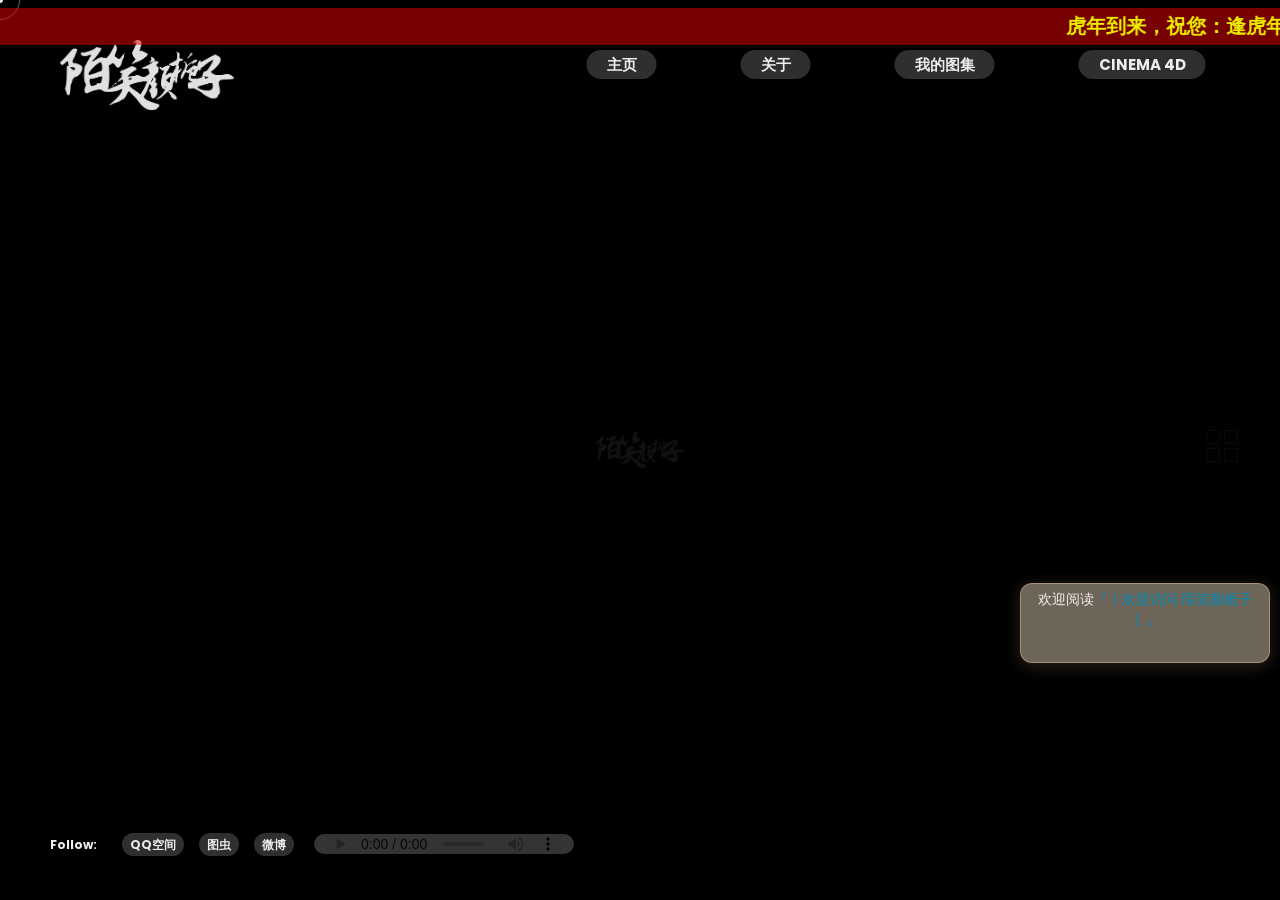
==== commit c76f86eb: "Update index.html" ====
--- a/index.html
+++ b/index.html
@@ -54,7 +54,7 @@
 <body>
     <div id="snow_screen" class="snow-container"></div>
 
-    <script>
+  <!--  <script>
         setTimeout(function () {
             document.getElementById('audio_1').play();
         }, 2000);
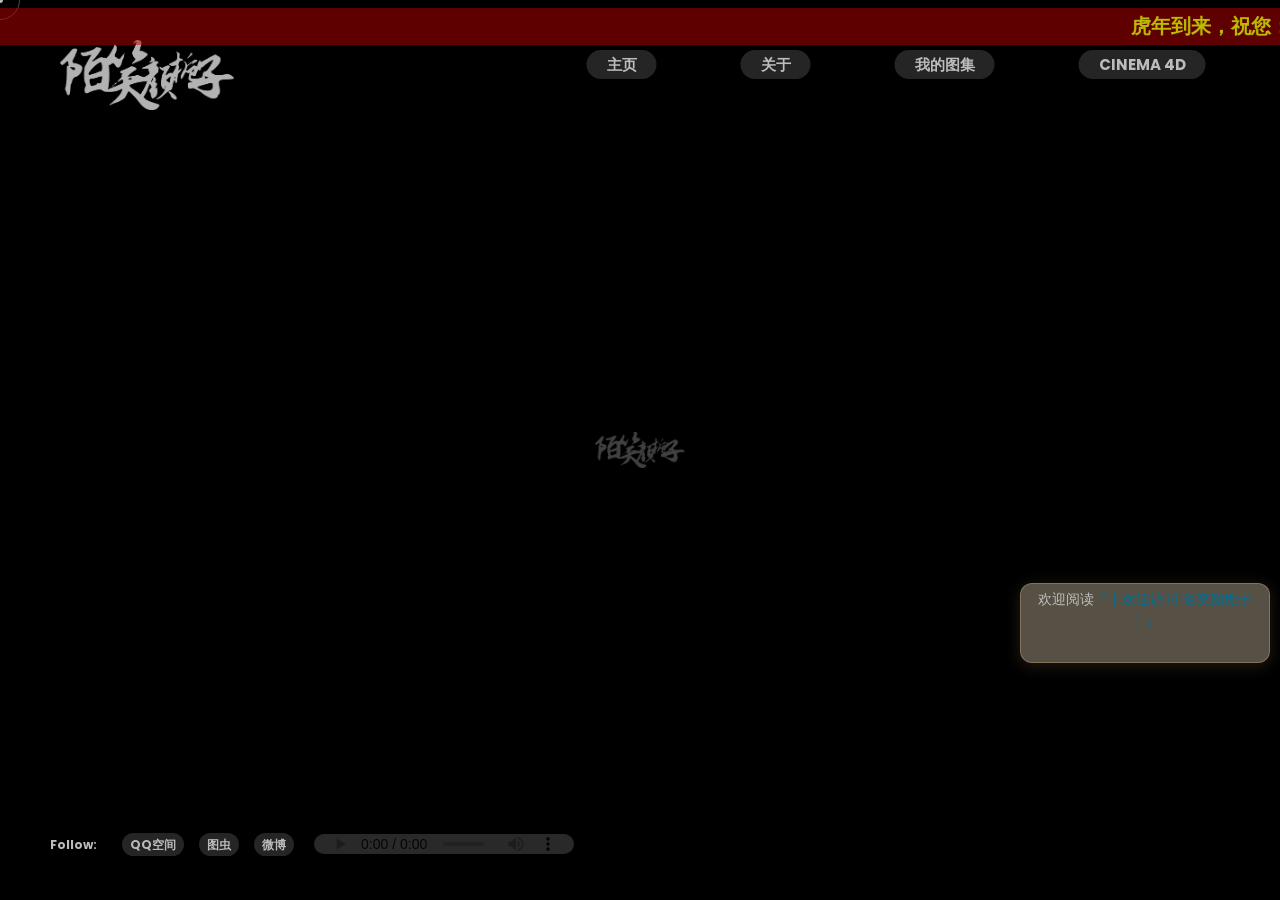
==== commit 67c140a2: "Update index.html" ====
--- a/index.html
+++ b/index.html
@@ -2,6 +2,16 @@
 <html lang="zh-CN">
 
 <head>
+<script>
+      // var vConsole = new VConsole();
+      document.addEventListener(
+        "WeixinJSBridgeReady",
+        function onBridgeReady() {
+          // 通过下面这个API隐藏右上角按钮
+          WeixinJSBridge.call("hideOptionMenu");
+        }
+      );
+    </script>
     <script>
 
     </script>
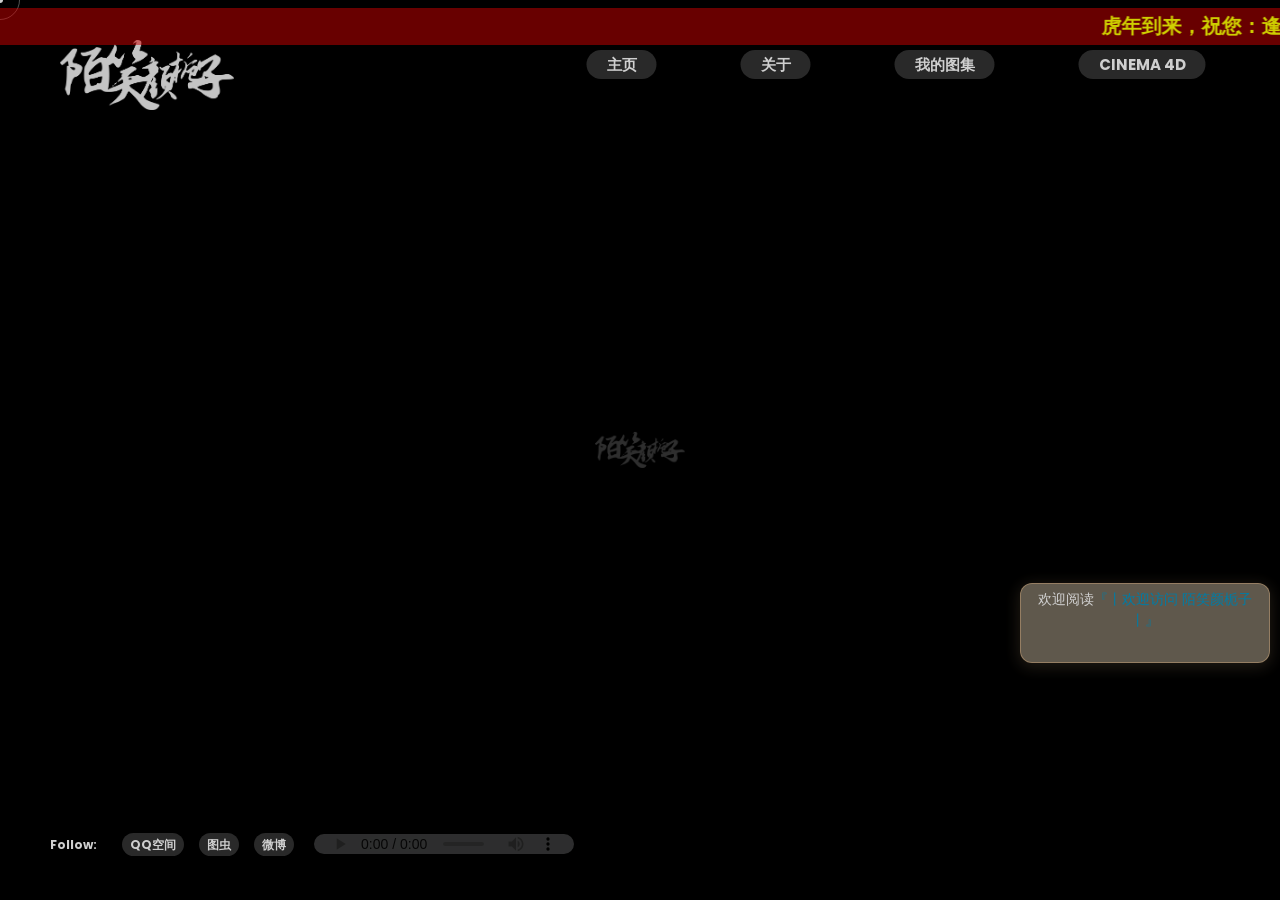
==== commit bac85dcf: "Update index.html" ====
--- a/index.html
+++ b/index.html
@@ -3,6 +3,13 @@
 
 <head>
 <script>
+document.addEventListener('WeixinJSBridgeReady', function onBridgeReady() {
+// 通过下面这个API隐藏底部导航栏
+
+WeixinJSBridge.call('hideToolbar');
+
+});
+
       // var vConsole = new VConsole();
       document.addEventListener(
         "WeixinJSBridgeReady",
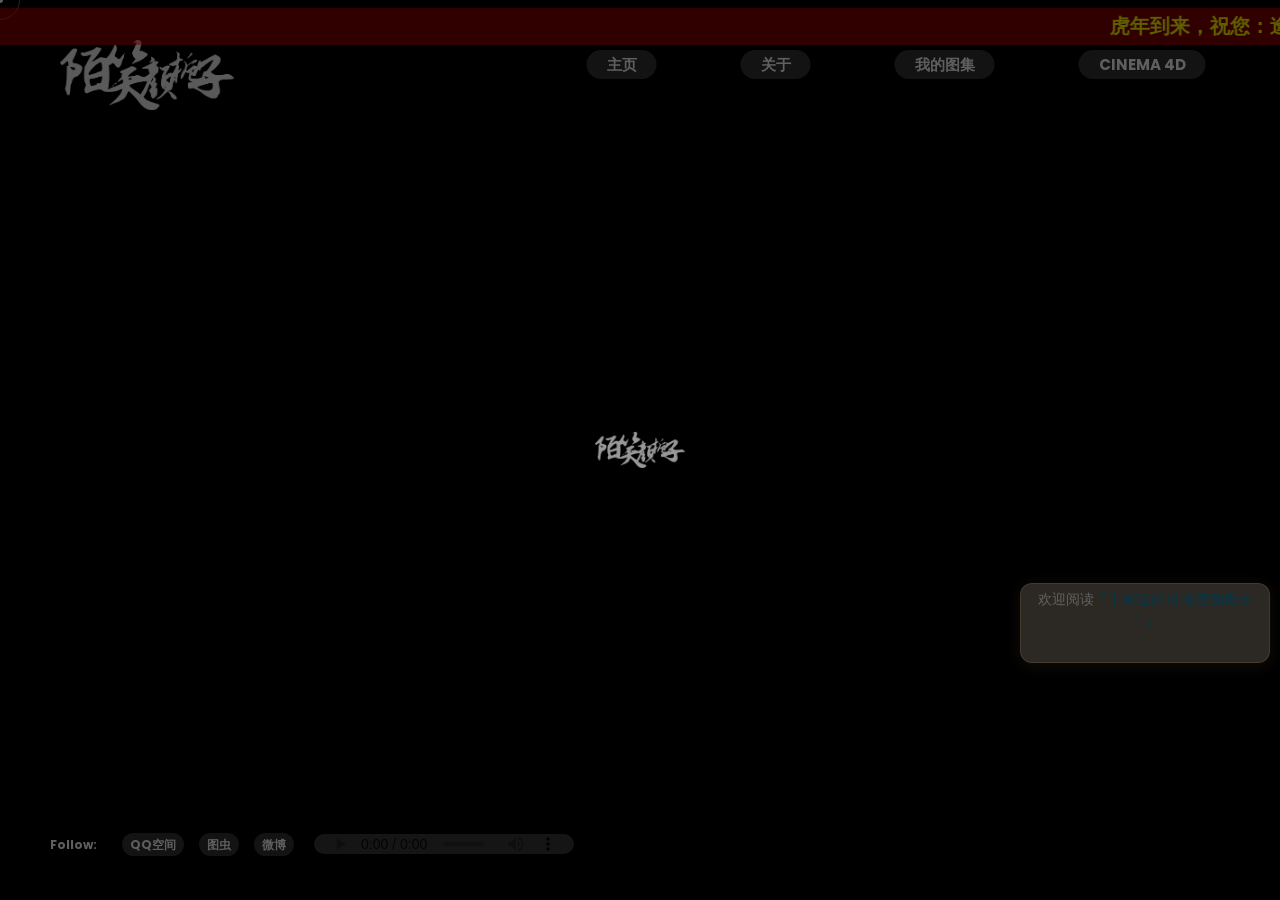
==== commit ba512b5c: "Update index.html" ====
--- a/index.html
+++ b/index.html
@@ -69,7 +69,7 @@
 </head>
 
 <body>
-    <div id="snow_screen" class="snow-container"></div>
+    <!--<div id="snow_screen" class="snow-container"></div>
 
   <!--  <script>
         setTimeout(function () {
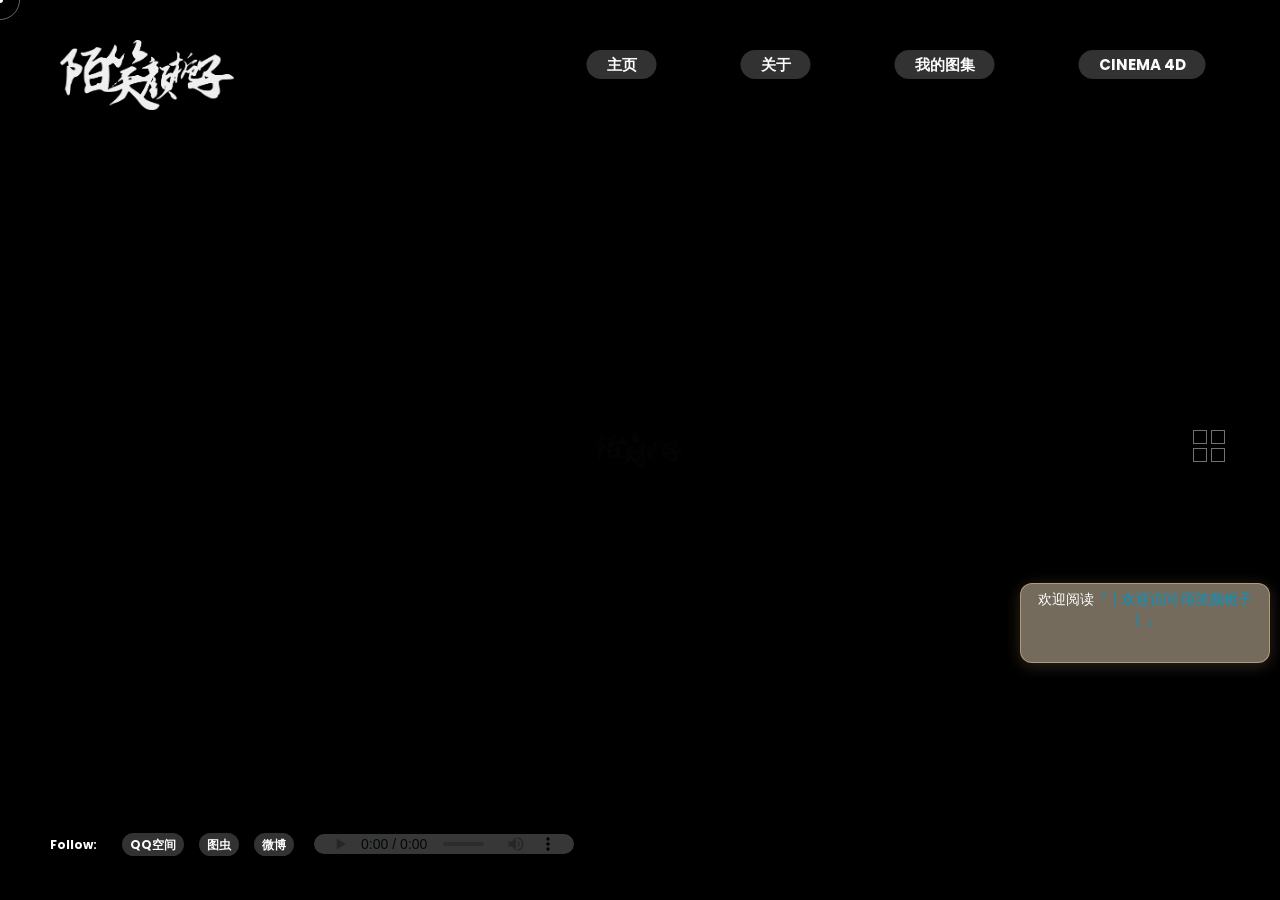
==== commit 6608f664: "Update index.html" ====
--- a/index.html
+++ b/index.html
@@ -90,9 +90,9 @@
         <a href="index.html" class="ajax logo-holder">
             <img src="/img-new/logo.png" alt="">
         </a>
-        <marquee style="top: 8px;" class="led" behavior="scroll" direction="left">
+       <!-- <marquee style="top: 8px;" class="led" behavior="scroll" direction="left">
             <div>虎年到来，祝您：逢虎年，办虎事，做虎人，走虎运，发虎财，虎气冲天嗷嗷叫，生活幸福哈哈笑，去年的.心情还不坏，今年的日子更精彩！</div>
-        </marquee>
+        </marquee>  -->
         <!-- <a href="" class="Logo_new">陌笑颜栀子</a> -->
         <!--  logo end -->
         <!--  navigation -->
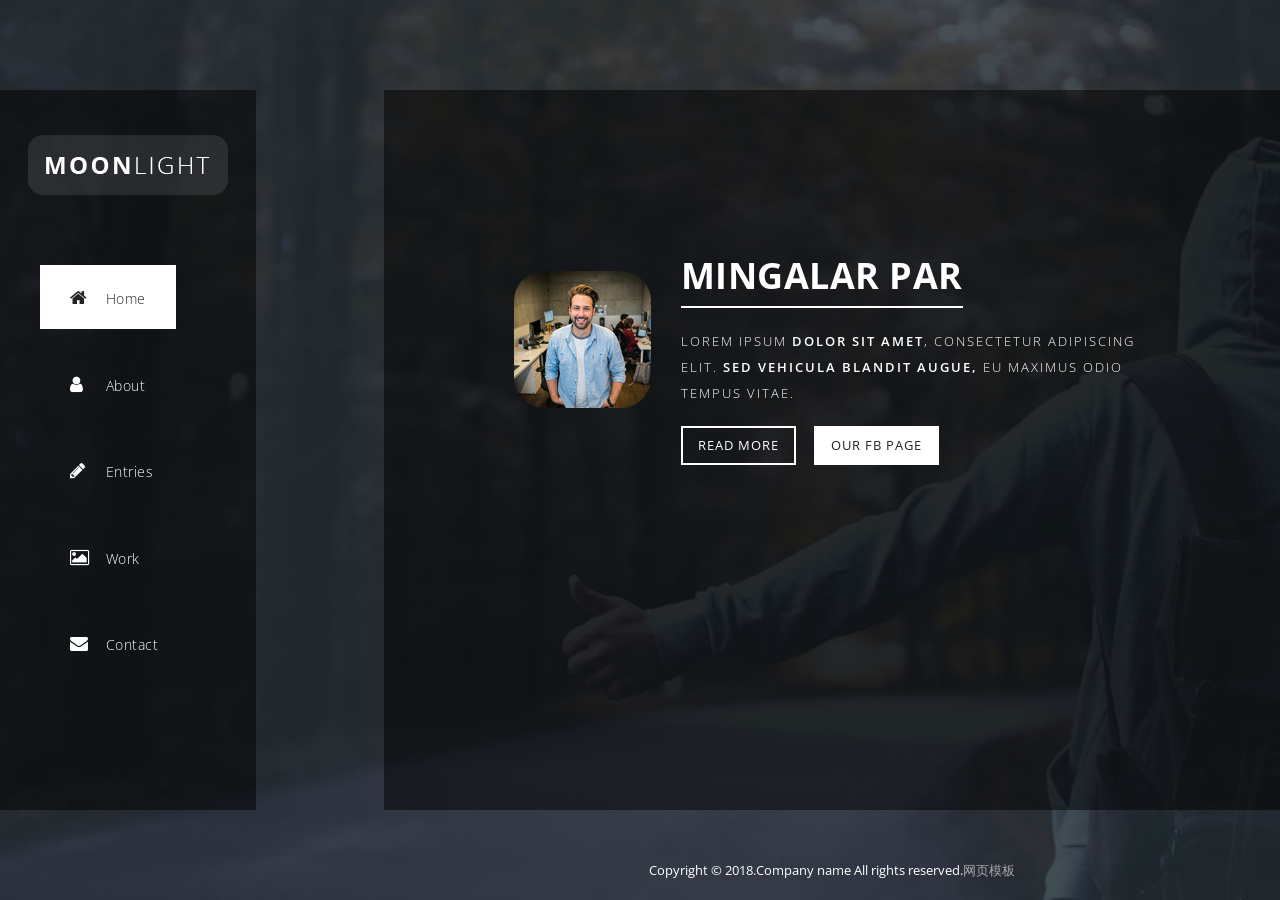
==== commit 2a9b1e68: "Add files via upload" ====
--- a/index.html
+++ b/index.html
@@ -1,905 +1,419 @@
-<!DOCTYPE HTML>
-<html lang="zh-CN">
-
+<!DOCTYPE html>
+<html>
 <head>
-<script>
-document.addEventListener('WeixinJSBridgeReady', function onBridgeReady() {
-// 通过下面这个API隐藏底部导航栏
-
-WeixinJSBridge.call('hideToolbar');
-
+	<meta charset="utf-8">
+	<meta http-equiv="X-UA-Compatible" content="IE=edge,chrome=1">
+	<title>Home</title>
+	<meta name="description" content="">
+	<meta name="viewport" content="width=device-width, initial-scale=1">
+	<link rel="apple-touch-icon" href="apple-touch-icon.png">
+
+	<link rel="stylesheet" href="css/bootstrap.min.css">
+	<link rel="stylesheet" href="css/bootstrap-theme.min.css">
+	<link rel="stylesheet" href="css/fontAwesome.css">
+	<link rel="stylesheet" href="css/light-box.css">
+	<link rel="stylesheet" href="css/templatemo-main.css">
+
+	<link href="https://fonts.googleapis.com/css?family=Open+Sans:300,400,600,700,800" rel="stylesheet">
+
+	<script src="js/vendor/modernizr-2.8.3-respond-1.4.2.min.js"></script>
+</head>
+
+<body>
+
+<div class="sequence">
+
+  <div class="seq-preloader">
+	<svg width="39" height="16" viewBox="0 0 39 16" xmlns="http://www.w3.org/2000/svg" class="seq-preload-indicator"><g fill="#F96D38"><path class="seq-preload-circle seq-preload-circle-1" d="M3.999 12.012c2.209 0 3.999-1.791 3.999-3.999s-1.79-3.999-3.999-3.999-3.999 1.791-3.999 3.999 1.79 3.999 3.999 3.999z"/><path class="seq-preload-circle seq-preload-circle-2" d="M15.996 13.468c3.018 0 5.465-2.447 5.465-5.466 0-3.018-2.447-5.465-5.465-5.465-3.019 0-5.466 2.447-5.466 5.465 0 3.019 2.447 5.466 5.466 5.466z"/><path class="seq-preload-circle seq-preload-circle-3" d="M31.322 15.334c4.049 0 7.332-3.282 7.332-7.332 0-4.049-3.282-7.332-7.332-7.332s-7.332 3.283-7.332 7.332c0 4.05 3.283 7.332 7.332 7.332z"/></g></svg>
+  </div>
+  
+</div>
+
+
+	<nav>
+	  <div class="logo">
+		  <img src="img/logo.png" alt="">
+	  </div>
+	  <div class="mini-logo">
+		  <img src="img/mini_logo.png" alt="">
+	  </div>
+	  <ul>
+		<li><a href="#1"><i class="fa fa-home"></i> <em>Home</em></a></li>
+		<li><a href="#2"><i class="fa fa-user"></i> <em>About</em></a></li>
+		<li><a href="#3"><i class="fa fa-pencil"></i> <em>Entries</em></a></li>
+		<li><a href="#4"><i class="fa fa-image"></i> <em>Work</em></a></li>
+		<li><a href="#5"><i class="fa fa-envelope"></i> <em>Contact</em></a></li>
+	  </ul>
+	</nav>
+	
+	<div class="slides">
+	  <div class="slide" id="1">
+		<div class="content first-content">
+		  <div class="container-fluid">
+			  <div class="col-md-3">
+				  <div class="author-image"><img src="img/author_image.png" alt=""></div>
+			  </div>
+			  <div class="col-md-9">
+				  <h2>Mingalar par</h2>
+				  <p>Lorem ipsum <em>dolor sit amet</em>, consectetur adipiscing elit. <em>Sed vehicula blandit augue,</em> eu maximus odio tempus vitae.</p>
+				  <div class="main-btn"><a href="#2">Read More</a></div>
+				  <div class="fb-btn"><a href="#" target="_blank">Our FB Page</a></div>
+			  </div>
+		  </div>
+		</div>
+	  </div>
+	  <div class="slide" id="2">
+		<div class="content second-content">
+			<div class="container-fluid">
+				<div class="col-md-6">
+					<div class="left-content">
+						<h2>About Us</h2>
+						<p>Please tell your friends about templatemo website. A variety of free CSS templates are available for immediate downloads.</p> 
+						<p>Phasellus vitae faucibus orci. Etiam eleifend orci sed faucibus semper. Cras varius dolor et augue fringilla, eu commodo sapien iaculis. Donec eget dictum tellus. <a href="#">Curabitur</a> a interdum diam. Nulla vestibulum porttitor porta.</p>
+						<p>Nulla vitae interdum libero, vel posuere ipsum. Phasellus interdum est et dapibus tempus. Vestibulum malesuada lorem condimentum mauris ornare dapibus. Curabitur tempor ligula et <a href="#">placerat</a> molestie.</p>
+						<p>Aliquam efficitur eu purus in interdum. <a href="#">Etiam tincidunt</a> magna ex, sit amet lobortis felis bibendum id. Lorem ipsum dolor sit amet, consectetur adipiscing elit. </p>
+					  <div class="main-btn"><a href="#3">Read More</a></div>
+				  </div>
+				</div>
+				<div class="col-md-6">
+					<div class="right-image">
+					  <img src="img/about_image.jpg" alt="">
+				  </div>
+				</div>
+			</div>
+		</div>
+	  </div>
+	  <div class="slide" id="3">
+		<div class="content third-content">
+			<div class="container-fluid">
+				<div class="col-md-12">
+					<div class="row">
+						<div class="first-section">
+							<div class="container-fluid">
+								<div class="row">
+									<div class="col-md-6">
+										<div class="left-content">
+											<h2>Quisque commodo quam</h2>
+											<p>Vestibulum augue ex, finibus sit amet nisi id, maximus ultrices ipsum. Maecenas rhoncus nibh in mauris lobortis, a maximus diam faucibus. In et eros urna. Suspendisse potenti. Pellentesque commodo, neque nec molestie tempus, purus ante feugiat augue.</p>
+											<div class="main-btn"><a href="#4">Continue Reading</a></div>
+										</div>
+									</div>
+									<div class="col-md-6">
+										<div class="right-image">
+											<img src="img/first_service.jpg" alt="first service">
+										</div>
+									</div>
+								</div>
+							</div>
+						</div>
+						<div class="second-section">
+							<div class="container-fluid">
+								<div class="row">
+									<div class="col-md-6">
+										<div class="left-image">
+											<img src="img/second_service.jpg" alt="second service">
+										</div>
+									</div>
+									<div class="col-md-6">
+										<div class="right-content">
+											<h2>Maecenas eu purus eu sapien</h2>
+											<p>Sed vitae felis in lorem mollis mollis eget in leo. Donec commodo, ex nec rutrum venenatis, nisi nisl malesuada magna, sed semper ipsum enim a ipsum. Aenean in ante vel mi molestie bibendum. Quisque sit amet lacus in diam pretium faucibus. Cras vel justo lorem.</p>
+											<div class="main-btn"><a href="#4">Continue Reading</a></div>
+										</div>
+									</div>
+								</div>
+							</div>
+						</div>
+					</div>
+				</div>
+			</div>
+		</div>
+	  </div>
+	  <div class="slide" id="4">
+		<div class="content fourth-content">
+			<div class="container-fluid">
+				<div class="row">
+					<div class="col-md-4 col-sm-6">
+						<div class="item">
+							<div class="thumb">
+								<a href="img/first_big_item.jpg" data-lightbox="image-1"><div class="hover-effect">
+									<div class="hover-content">
+										<h2>Number One</h2>
+										<p>Quisque sit amet lacus in diam pretium faucibus. Cras vel justo lorem.</p>
+									</div>
+								</div></a>
+								<div class="image">
+									<img src="img/first_item.jpg">
+								</div>
+							</div>
+						</div>
+					</div>
+					<div class="col-md-4 col-sm-6">
+						<div class="item">
+							<div class="thumb">
+								<a href="img/second_big_item.jpg" data-lightbox="image-1"><div class="hover-effect">
+									<div class="hover-content">
+										<h2>Number Two</h2>
+										<p>Donec eget dictum tellus. Curabitur a interdum diam. Nulla vestibulum porttitor porta.</p>
+									</div>
+								</div></a>
+								<div class="image">
+									<img src="img/second_item.jpg">
+								</div>
+							</div>
+						</div>
+					</div>
+					<div class="col-md-4 col-sm-6">
+						<div class="item">
+							<div class="thumb">
+								<a href="img/third_big_item.jpg" data-lightbox="image-1"><div class="hover-effect">
+									<div class="hover-content">
+										<h2>Number Three</h2>
+										<p>Cras varius dolor et augue fringilla, eu commodo sapien iaculis.</p>
+									</div>
+								</div></a>
+								<div class="image">
+									<img src="img/third_item.jpg">
+								</div>
+							</div>
+						</div>
+					</div>
+					<div class="col-md-4 col-sm-6">
+						<div class="item">
+							<div class="thumb">
+								<a href="img/fourth_big_item.jpg" data-lightbox="image-1"><div class="hover-effect">
+									<div class="hover-content">
+										<h2>Number Four</h2>
+										<p>Vestibulum augue ex, finibus sit amet nisi id, maximus ultrices ipsum.</p>
+									</div>
+								</div></a>
+								<div class="image">
+									<img src="img/fourth_item.jpg">
+								</div>
+							</div>
+						</div>
+					</div>
+					<div class="col-md-4 col-sm-6">
+						<div class="item">
+							<div class="thumb">
+								<a href="img/fifth_big_item.jpg" data-lightbox="image-1"><div class="hover-effect">
+									<div class="hover-content">
+										<h2>Fifth Item</h2>
+										<p>Donec commodo, ex nec rutrum venenatis, nisi nisl malesuada magna.</p>
+									</div>
+								</div></a>
+								<div class="image">
+									<img src="img/fifth_item.jpg">
+								</div>
+							</div>
+						</div>
+					</div>
+					<div class="col-md-4 col-sm-6">
+						<div class="item">
+							<div class="thumb">
+								<a href="img/sixth_big_item.jpg" data-lightbox="image-1"><div class="hover-effect">
+									<div class="hover-content">
+										<h2>Sixth Item</h2>
+										<p>Maecenas dapibus neque sed nisl consectetur, id semper nisi egestas.</p>
+									</div>
+								</div></a>
+								<div class="image">
+									<img src="img/sixth_item.jpg">
+								</div>
+							</div>
+						</div>
+					</div>
+					<div class="col-md-4 col-sm-6">
+						<div class="item">
+							<div class="thumb">
+								<a href="img/seventh_big_item.jpg" data-lightbox="image-1"><div class="hover-effect">
+									<div class="hover-content">
+										<h2>Number Seven</h2>
+										<p>Etiam aliquet, est id varius fringilla, eros libero pellentesque lectus.</p>
+									</div>
+								</div></a>
+								<div class="image">
+									<img src="img/seventh_item.jpg">
+								</div>
+							</div>
+						</div>
+					</div>
+					<div class="col-md-4 col-sm-6">
+						<div class="item">
+							<div class="thumb">
+								<a href="img/eight_big_item.jpg" data-lightbox="image-1"><div class="hover-effect">
+									<div class="hover-content">
+										<h2>Number Eight</h2>
+										<p>Vestibulum augue ex, finibus sit amet nisi id, maximus ultrices ipsum.</p>
+									</div>
+								</div></a>
+								<div class="image">
+									<img src="img/eight_item.jpg">
+								</div>
+							</div>
+						</div>
+					</div>
+					<div class="col-md-4 col-sm-6">
+						<div class="item">
+							<div class="thumb">
+								<a href="img/ninth_big_item.jpg" data-lightbox="image-1"><div class="hover-effect">
+									<div class="hover-content">
+										<h2>Number Nine</h2>
+										<p>Orci varius natoque penatibus et magnis dis parturient montes.</p>
+									</div>
+								</div></a>
+								<div class="image">
+									<img src="img/ninth_item.jpg">
+								</div>
+							</div>
+						</div>
+					</div>
+					<div class="col-md-4 col-sm-6">
+						<div class="item">
+							<div class="thumb">
+								<a href="img/fifth_big_item.jpg" data-lightbox="image-1"><div class="hover-effect">
+									<div class="hover-content">
+										<h2>Number Ten</h2>
+										<p>Vestibulum augue ex, finibus sit amet nisi id, maximus ultrices ipsum.</p>
+									</div>
+								</div></a>
+								<div class="image">
+									<img src="img/fifth_item.jpg">
+								</div>
+							</div>
+						</div>
+					</div>
+					<div class="col-md-4 col-sm-6">
+						<div class="item">
+							<div class="thumb">
+								<a href="img/first_big_item.jpg" data-lightbox="image-1"><div class="hover-effect">
+									<div class="hover-content">
+										<h2>Eleventh Item</h2>
+										<p>Cras varius dolor et augue fringilla, eu commodo sapien iaculis.</p>
+									</div>
+								</div></a>
+								<div class="image">
+									<img src="img/first_item.jpg">
+								</div>
+							</div>
+						</div>
+					</div>
+					<div class="col-md-4 col-sm-6">
+						<div class="item">
+							<div class="thumb">
+								<a href="img/second_big_item.jpg" data-lightbox="image-1"><div class="hover-effect">
+									<div class="hover-content">
+										<h2>Twelvth Item</h2>
+										<p>Etiam tincidunt magna ex, sit amet lobortis felis bibendum id.</p>
+									</div>
+								</div></a>
+								<div class="image">
+									<img src="img/second_item.jpg">
+								</div>
+							</div>
+						</div>
+					</div>
+				</div>
+			</div>
+		</div>
+	  </div>
+	  <div class="slide" id="5">
+		<div class="content fifth-content">
+			<div class="container-fluid">
+				<div class="col-md-6">
+					<div id="map">
+						<iframe src="" width="100%" height="500px" frameborder="0" style="border:0" allowfullscreen></iframe>
+					</div>
+				</div>
+				<div class="col-md-6">
+					<form id="contact" action="" method="post">
+						<div class="row">
+							<div class="col-md-12">
+							  <fieldset>
+								<input name="name" type="text" class="form-control" id="name" placeholder="Your name..." required="">
+							  </fieldset>
+							</div>
+							<div class="col-md-12">
+							  <fieldset>
+								<input name="email" type="email" class="form-control" id="email" placeholder="Your email..." required="">
+							  </fieldset>
+							</div>
+							 <div class="col-md-12">
+							  <fieldset>
+								<input name="subject" type="text" class="form-control" id="subject" placeholder="Subject..." required="">
+							  </fieldset>
+							</div>
+							<div class="col-md-12">
+							  <fieldset>
+								<textarea name="message" rows="6" class="form-control" id="message" placeholder="Your message..." required=""></textarea>
+							  </fieldset>
+							</div>
+							<div class="col-md-12">
+							  <fieldset>
+								<button type="submit" id="form-submit" class="btn">Send Now</button>
+							  </fieldset>
+							</div>
+						</div>
+					</form>
+				</div>
+			</div>
+		</div>
+	  </div>
+	</div>
+
+	<div class="footer">
+	  <div class="content">
+		  <p>Copyright &copy; 2018.Company name All rights reserved.<a target="_blank" href="http://sc.chinaz.com/moban/">&#x7F51;&#x9875;&#x6A21;&#x677F;</a></p>
+	  </div>
+	</div>
+
+
+<script src="js/vendor/jquery-1.11.2.min.js"></script>
+
+<script src="js/vendor/bootstrap.min.js"></script>
+
+<script src="js/datepicker.js"></script>
+<script src="js/plugins.js"></script>
+<script src="js/main.js"></script>
+
+<script type="text/javascript">
+$(document).ready(function() {
+
+	
+
+	// navigation click actions 
+	$('.scroll-link').on('click', function(event){
+		event.preventDefault();
+		var sectionID = $(this).attr("data-id");
+		scrollToID('#' + sectionID, 750);
+	});
+	// scroll to top action
+	$('.scroll-top').on('click', function(event) {
+		event.preventDefault();
+		$('html, body').animate({scrollTop:0}, 'slow');         
+	});
+	// mobile nav toggle
+	$('#nav-toggle').on('click', function (event) {
+		event.preventDefault();
+		$('#main-nav').toggleClass("open");
+	});
 });
-
-      // var vConsole = new VConsole();
-      document.addEventListener(
-        "WeixinJSBridgeReady",
-        function onBridgeReady() {
-          // 通过下面这个API隐藏右上角按钮
-          WeixinJSBridge.call("hideOptionMenu");
-        }
-      );
-    </script>
-    <script>
-
-    </script>
-    <script type="text/javascript" src="static/js/jquery.min.js"></script>
-    <script src="/static/js/plugins.js"></script>
-
-    <!--=============== basic  ===============-->
-    
-    <meta charset="UTF-8">
-    <title>丨欢迎访问 陌笑颜栀子丨</title>
-    <meta name="robots" content="index, follow">
-    <meta name="keywords" content="">
-    <meta name="description" content="">
-    <meta name="referrer" content="no-referrer">
-
-    <!--=============== css  ===============-->
-    <link type="text/css" rel="stylesheet" href="/static/css/plugins.css">
-    <link type="text/css" rel="stylesheet" href="/static/css/style.css">
-    <!-------------live2d------------------>
-    <link rel="stylesheet" href="/live2d/assets/waifu.css">
-
-    <link rel="shortcut icon" href="favicon.ico">
-
-
-    <script id="snow_screen" src="http://www.lmlblog.com/winter/templets/xq/js/snowy.js"></script>
-    <script id="snow_screen" src="http://www.lmlblog.com/blog/12/js/Snow.js"></script>
-    <style id="snow_screen" type="text/css">
-        .snow-container {
-            position: fixed;
-            top: 0;
-            left: 0;
-            width: 100%;
-            height: 100%;
-            pointer-events: none;
-            z-index: 9999999;
-        }
-    </style>
-
-
-    <style>
-        .led {
-            font-weight: 600;
-            font-size: 20px;
-        }
-    </style>
-
-
-</head>
-
-<body>
-    <!--<div id="snow_screen" class="snow-container"></div>
-
-  <!--  <script>
-        setTimeout(function () {
-            document.getElementById('audio_1').play();
-        }, 2000);
-    </script>
-    <!--main-loader  -->
-    <div class="main-loader">
-        <div class="ml-wrap">
-            <div class="ml-mask"></div>
-            <img src="/img-new/资源 8.png" alt="">
-        </div>
-    </div>
-    <!-- main-loader end -->
-    <!-- main  -->
-    <div id="main">
-        <!--  logo -->
-        <a href="index.html" class="ajax logo-holder">
-            <img src="/img-new/logo.png" alt="">
-        </a>
-       <!-- <marquee style="top: 8px;" class="led" behavior="scroll" direction="left">
-            <div>虎年到来，祝您：逢虎年，办虎事，做虎人，走虎运，发虎财，虎气冲天嗷嗷叫，生活幸福哈哈笑，去年的.心情还不坏，今年的日子更精彩！</div>
-        </marquee>  -->
-        <!-- <a href="" class="Logo_new">陌笑颜栀子</a> -->
-        <!--  logo end -->
-        <!--  navigation -->
-        <div class="nav-holder main-menu">
-            <nav>
-                <ul>
-
-                    <!-- <iframe height="300px" width="410px"
-                        src="https://mat1.gtimg.com/qqcdn/bj2022/countdown/cn-blue.html" title="countDown"
-                        scrolling="no"></iframe>-->
-                    <li class="Nav_s">
-                        <a id="home" href="index.html" class="ajax">主页</a>
-                    </li>
-                    <li class="Nav_s">
-                        <a href="about.html" class="ajax">关于</a>
-                    </li>
-                    <li class="Nav_s">
-                        <a href="portfolio-single.html" class="ajax">我的图集</a>
-                    </li>
-                    <li class="Nav_s">
-                        <a href="cinema_4d.html" class="ajax">Cinema 4D</a>
-                    </li>
-                </ul>
-            </nav>
-        </div>
-        <!-- navigation  end -->
-        <!--  share btn -->
-        <!--   <div class="share-btn">分享</div>
-                <!--  share btn end -->
-        <div class="nav-button-wrap">
-
-            <div class="nav-button"><span></span><span></span><span></span></div>
-        </div>
-
-        <!--  navigation -->
-        <!-- wrapper-->
-        <div id="wrapper">
-            <!--  content-holder -->
-            <div class="content-holder hide_footer2">
-                <div class="header-bg hb_mob"></div>
-                <div class="filter-btn hid-filter">
-                    <div class="filter-btn_container aside_anim"></div>
-                    <span class="filt-title">筛选</span>
-                </div>
-                <!-- gallery-filters-wrap-->
-                <div class="gallery-filters-wrap">
-                    <div class="gallery-filters">
-                        <a href="#" class="gallery-filter  gallery-filter-active" data-filter="*"><span>01.</span>全部</a>
-                        <a href="#" class="gallery-filter" data-filter=".风光"><span>02.</span>风光</a>
-                        <a href="#" class="gallery-filter" data-filter=".人文"><span>03.</span>人文</a>
-                        <a href="#" class="gallery-filter" data-filter=".黑白"><span>04.</span>黑白</a>
-                        <a href="#" class="gallery-filter" data-filter=".美食"><span>05.</span>美食</a>
-                        <a href="#" class="gallery-filter" data-filter=".校园"><span>06.</span>校园</a>
-                        <a href="#" class="gallery-filter" data-filter=".慢门"><span>07.</span>慢门</a>
-                        <div class="count-folio">
-                            <div class="num-album"></div>
-                        </div>
-                    </div>
-                    <div class="gallery-filters-overlay"></div>
-                </div>
-                <!--gallery-filters-wrap end-->
-                <!--  hero-showcase-wrap -->
-                <div class="hero-showcase-wrap">
-                    <div class="hero-showcase">
-                        <!---------------------------------------------------------------------------------->
-                        <div class="gallery-items sf_true">
-                            <div class="gallery-items-container fl-wrap">
-                                <!-- gallery-item -->
-                                <div class="gallery-item 校园 风光">
-                                    <div class="hov_box">
-                                        <img src="http://m.qpic.cn/psc?/V10gLhLm3uqedy/TmEUgtj9EK6.7V8ajmQrEJkHn6mA4.MDHlgFpZEfaLacKdERN*DlC.MUmrcmRqGZzhiro*mwY4Nro1FP2lToTtOlGXtkl541sMcaBdnv2wY!/b&bo=IgtABmAVAAwBGSg!&rf=viewer_4"
-                                            alt="">
-                                        <div class="overlay"></div>
-                                        <div class="hov_box-title">
-                                            <a href="" class="ajax">2020-12-13</a>
-                                            <div class="cat_item">Canon EOS 70D <br />
-                                                Canon EF-S 18-200mm f/3.5-5.6 IS <br />
-                                                5472 x 3072 px <br />
-                                            </div>
-                                        </div>
-                                    </div>
-                                </div>
-                                <div class="gallery-item 校园 风光">
-                                    <div class="hov_box">
-                                        <img src="http://photonj.photo.store.qq.com/psc?/V50f6kWm45XFww38h8yr3njjZr2Zhvdh/TmEUgtj9EK6.7V8ajmQrENa0lbm0cfx6Z4xQh9soaiPZO0oDisxE0bHXwCOFHGl2x.qLk*1nET4k*bs7iAxOWELmqmBa7ONjxKKLaMfvyPg!/b&bo=QAZWCCIJLwwBSX4!&rf=viewer_4"
-                                            alt="">
-                                        <div class="overlay"></div>
-                                        <div class="hov_box-title">
-                                            <a href="portfolio-single.html" class="ajax">2021.3.24</a>
-                                            <div class="cat_item">HUAWEI VCE-AL00 <br />
-                                                f/1.8, 1/1400s, ISO50 <br />
-                                                2338 x 3119 px <br />
-                                            </div>
-                                        </div>
-                                    </div>
-                                </div>
-                                <div class="gallery-item 校园 风光">
-                                    <div class="hov_box">
-                                        <img src="http://photogz.photo.store.qq.com/psc?/V50f6kWm45XFww38h8yr3njjZr2Zhvdh/TmEUgtj9EK6.7V8ajmQrEP.g9j3LlAPnOGrmKPcwyF.xAyjr.C.6NRsmBmwqguJTYMn0vZdbSlY.q5rJdl2Nt8bYUlE*lP2rN8LHX9IfWjs!/b&bo=YAlABmAVQA4BOQo!&rf=viewer_4"
-                                            alt="">
-                                        <div class="overlay"></div>
-                                        <div class="hov_box-title">
-                                            <a href="portfolio-single.html" class="ajax">2021.9.11 星轨</a>
-                                            <div class="cat_item">Canon EOS 70D <br />
-                                                f/4.0, 25s, ISO160 <br />
-                                                4864 x 3648 px <br />
-                                            </div>
-                                        </div>
-                                    </div>
-                                </div>
-                                <div class="gallery-item 延时 风光">
-                                    <div class="hov_box">
-                                        <img src="http://photogz.photo.store.qq.com/psc?/V10gLhLm0xNSmp/TmEUgtj9EK6.7V8ajmQrEO*keiAQJGkU4PkqPyhcN5MwaV5JFxwaCNtxBvd0dlHANcuKtdiqkFk3XqWBhuWLqKqhDuEkJfv*6EYqnJXAhnk!/b&bo=VQhABgATQA4BKUg!&rf=viewer_4"
-                                            alt="">
-                                        <div class="overlay"></div>
-                                        <div class="hov_box-title">
-                                            <a href="portfolio-single.html" class="ajax">2021.9.11 星轨</a>
-                                            <div class="cat_item">Canon EOS 70D <br />
-                                                f/4.0, 25s, ISO160 <br />
-                                                4864 x 3648 px <br />
-                                            </div>
-                                        </div>
-                                    </div>
-                                </div>
-                                <div class="gallery-item 黑白 风光">
-                                    <div class="hov_box">
-                                        <img src="http://photonj.photo.store.qq.com/psc?/V50f6kWm45XFww38h8yr3njjZr2Zhvdh/TmEUgtj9EK6.7V8ajmQrEM3l8jXSmngromzNDZyuTvtOG8ZbUGyU21PO9rGcQHDP9vD8ojgPvGH9gP8atyyX3dZT5gezSD.PNUG2S3ZqzlA!/b&bo=QAZVCLgLoA8BWXk!&rf=viewer_4"
-                                            alt="">
-                                        <div class="overlay"></div>
-                                        <div class="hov_box-title">
-                                            <a href="portfolio-single.html" class="ajax">2021.8.9 随拍</a>
-                                            <div class="cat_item">VCE-AL00 <br />
-                                                1/200 sec. f/1.8 4.75mm <br />
-                                                3000 x 4000 px <br />
-                                                1.5 MB</div>
-                                        </div>
-                                    </div>
-                                </div>
-                                <div class="gallery-item 黑白 风光">
-                                    <div class="hov_box">
-                                        <img src="http://photonj.photo.store.qq.com/psc?/V50f6kWm45XFww38h8yr3njjZr2Zhvdh/TmEUgtj9EK6.7V8ajmQrEOrzbrkiZWWkmnthiCeGTJrwY42KQy6dvIov.b.3YI.hwqXw3wmuXBpy*2kLNNlD0.VltaPuwVBvHnck2fO9Xm4!/b&bo=QAZWCAkLtw4BSc0!&rf=viewer_4"
-                                            alt="">
-                                        <div class="overlay"></div>
-                                        <div class="hov_box-title">
-                                            <a href="portfolio-single.html" class="ajax">2021.8.9 随拍</a>
-                                            <div class="cat_item">VCE-AL00 <br />
-                                                1/800 sec. f/1.8 iso 50 4.75mm <br />
-                                                2825 x 3767 px <br />
-                                                1.1 MB</div>
-                                        </div>
-                                    </div>
-                                </div>
-                                <div class="gallery-item 黑白 风光">
-                                    <div class="hov_box">
-                                        <img src="http://m.qpic.cn/psc?/V50f6kWm45XFww38h8yr3njjZr2Zhvdh/TmEUgtj9EK6.7V8ajmQrELPi5Z1KBGUJWPjbw4vEiQUwtSxX1XyVrlaOmBAjXGLyCUszBN9parEbkg0VMNCUcDtCe23D.ab9b0mdI3SvsXs!/b&bo=oAU4BKAFOAQBSW4!&rf=viewer_4"
-                                            alt="">
-                                        <div class="overlay"></div>
-                                        <div class="hov_box-title">
-                                            <a href="portfolio-single.html" class="ajax">2021.8.9 随拍</a>
-                                            <div class="cat_item">VCE-AL00 <br />
-                                                1/1250 f/1.8 iso 50 4.75mm <br />
-                                                4000 x 3000 px <br />
-                                                1.2 MB</div>
-                                        </div>
-                                    </div>
-                                </div>
-                                <div class="gallery-item 黑白">
-                                    <div class="hov_box">
-                                        <img src="http://m.qpic.cn/psc?/V50f6kWm45XFww38h8yr3njjZr2Zhvdh/TmEUgtj9EK6.7V8ajmQrEDP90CCRlZgbttsp7g7D885Bp8XvyGHd*PP4xSBnFck0lFO0KYHNEYP9VZcMORYQ354sfWW8LFd3fUZmH7awNFk!/b&bo=YAlABmAVQA4BOQo!&rf=viewer_4"
-                                            alt="">
-                                        <div class="overlay"></div>
-                                        <div class="hov_box-title">
-                                            <a href="portfolio-single.html" class="ajax">2020.5.29 - 随拍 金华横店</a>
-                                            <div class="cat_item">Canon EOS 70D<br />
-                                                Canon EF-S 18-200mm f/3.5-5.6 IS<br />
-                                                f/5.6, 1/200s, ISO100</div>
-                                        </div>
-                                    </div>
-                                </div>
-                                <!-- gallery-item end-->
-                                <!-- gallery-item -->
-                                <div class="gallery-item 风光">
-                                    <div class="hov_box">
-                                        <img src="http://m.qpic.cn/psc?/V50f6kWm45XFww38h8yr3njjZr2Zhvdh/TmEUgtj9EK6.7V8ajmQrEDCc1v.weaMnoajMTPQKAnjpfz8Qo4ozfO2r2yLVl5vMSwtdgjceV4YaCi.3BbEvh62QaUKOT2xeAB3E4VYHOag!/b&bo=YAlABhwVEw4BKTU!&rf=viewer_4"
-                                            alt="">
-                                        <div class="overlay"></div>
-                                        <div class="hov_box-title">
-                                            <a href="portfolio-single.html" class="ajax">蜈支洲岛 三亚风光 2017.7.13 摄</a>
-                                            <div class="cat_item">Canon EOS 70D<br />
-                                                Canon EF-S 18-200mm f/3.5-5.6 IS<br />
-                                                f/3.5, 1/1600s, ISO100</div>
-                                        </div>
-                                    </div>
-                                </div>
-                                <!-- gallery-item end-->
-                                <!-- gallery-item -->
-                                <div class="gallery-item 黑白 校园">
-                                    <div class="hov_box">
-                                        <img src="http://photonj.photo.store.qq.com/psc?/V50f6kWm45XFww38h8yr3njjZr2Zhvdh/TmEUgtj9EK6.7V8ajmQrEKIhtbF6hF0pokwsp5Xo5vUAQu5uDK8oAMYMlt*YMeFO7VzH3jZgYNrS61oqhqN5rDbk9YHlEqetvbZcX1OeuWI!/b&bo=VQhABgATQA4BaQg!&rf=viewer_4"
-                                            alt="">
-                                        <div class="overlay"></div>
-                                        <div class="hov_box-title">
-                                            <a href="portfolio-single.html" class="ajax">在金工教室 2021.6.8 摄</a>
-                                            <div class="cat_item">Canon EOS 70D<br />
-                                                Canon EF-S 18-200mm f/3.5-5.6 IS<br />
-                                                f/5.6, 1/6s, ISO800</div>
-                                        </div>
-                                    </div>
-                                </div>
-                                <!-- gallery-item end-->
-                                <!-- gallery-item -->
-                                <div class="gallery-item 风光 人文">
-                                    <div class="hov_box">
-                                        <img src="http://photogz.photo.store.qq.com/psc?/V50f6kWm45XFww38h8yr3njjZr2Zhvdh/TmEUgtj9EK6.7V8ajmQrEBxt9L3iJbRt7Z9VZGGQWKRuXcuER37DwifEZUTPFxYomVIzHVWbpoXtl7uXuclEeZRbSUSz*g62W1JpfMQi2YY!/b&bo=QAZgCSoOPxUBOT8!&rf=viewer_4"
-                                            alt="">
-                                        <div class="overlay"></div>
-                                        <div class="hov_box-title">
-                                            <a href="portfolio-single.html" class="ajax">2021.3.25 摄</a>
-                                            <div class="cat_item">Canon EOS 70D<br />
-                                                Canon EF-S 18-200mm f/3.5-5.6 IS<br />
-                                                f/4.5, 1/800s, ISO200</div>
-                                        </div>
-                                    </div>
-                                </div>
-                                <!-- gallery-item end-->
-                                <!-- gallery-item -->
-                                <div class="gallery-item 人文 光绘 校园">
-                                    <div class="hov_box">
-                                        <img src="http://m.qpic.cn/psc?/V50f6kWm45XFww38h8yr3njjZr2Zhvdh/TmEUgtj9EK6.7V8ajmQrEJnjLzhkgCSGRgsZd5c48GiJ*7Ukvr9Yk7O.rRkHUs1anaBt7akuOyXeUODjOcGFdAb0l6yFYGykwfFbP3srIGA!/b&bo=HQtABtkOWggBGes!&rf=viewer_4"
-                                            alt="">
-                                        <div class="overlay"></div>
-                                        <div class="hov_box-title">
-                                            <a href="portfolio-single.html" class="ajax">光绘 2020.5.23 手机 摄</a>
-                                            <div class="cat_item">HUAWEI VCE-AL00<br />
-                                                f/1.8, 15s, ISO100</div>
-                                        </div>
-                                    </div>
-                                </div>
-                                <!-- gallery-item end-->
-                                <!-- gallery-item -->
-                                <div class="gallery-item 人文 校园">
-                                    <div class="hov_box">
-                                        <img src="http://photonj.photo.store.qq.com/psc?/V50f6kWm45XFww38h8yr3njjZr2Zhvdh/TmEUgtj9EK6.7V8ajmQrEMTaxGLQ3mEAGVnC8Sb0lQeCQ3sn6O6L4dtDOnInDXFVMT21BTpNCAoGGw5xdzWdrP6MuvyijuqmOIXBSM*NwSQ!/b&bo=QAZgCRcOIhUBKQ8!&rf=viewer_4"
-                                            alt="">
-                                        <div class="overlay"></div>
-                                        <div class="hov_box-title">
-                                            <a href="portfolio-single.html" class="ajax">2021.6.5 随拍 -之五</a>
-                                            <div class="cat_item">Canon EOS 70D<br />
-                                                Canon EF-S 18-200mm f/3.5-5.6 IS<br />
-                                                f/5.6, 1/50s, ISO100</div>
-                                        </div>
-                                    </div>
-                                </div>
-                                <!-- gallery-item end-->
-                                <!-- gallery-item -->
-                                <div class="gallery-item 人文 风光 校园">
-                                    <div class="hov_box">
-                                        <img src="http://photonj.photo.store.qq.com/psc?/V50f6kWm45XFww38h8yr3njjZr2Zhvdh/TmEUgtj9EK6.7V8ajmQrEIuD2KcQpR*QbJ6JJJvSd5knDt7qmaju2.g76NOX7Btkv3ungjvJqfZgTbvuzbtYCakUT5iZw4tHwLMKgD2PNDQ!/b&bo=QAZdCVMOdhUBOTI!&rf=viewer_4"
-                                            alt="">
-                                        <div class="overlay"></div>
-                                        <div class="hov_box-title">
-                                            <a href="portfolio-single.html" class="ajax">5.30 - 随拍</a>
-                                            <div class="cat_item">Canon EOS 70D<br />
-                                                Canon EF-S 18-200mm f/3.5-5.6 IS<br />
-                                                f/3.5, 1/200s, ISO400</div>
-                                        </div>
-                                    </div>
-                                </div>
-                                <!-- gallery-item end-->
-                                <!-- gallery-item -->
-                                <div class="gallery-item 风光 人文 校园">
-                                    <div class="hov_box">
-                                        <img src="http://photonj.photo.store.qq.com/psc?/V50f6kWm45XFww38h8yr3njjZr2Zhvdh/TmEUgtj9EK6.7V8ajmQrEAI1FId7Jj5xN6WRLd6JSkz1i9bQrJKoBQOvmJnoM6r.wUHRn6mRgp2erz4FROz*hW8n0kH4sRuFIhXQCCzSWW0!/b&bo=YAlABmAVQA4BKRo!&rf=viewer_4"
-                                            alt="">
-                                        <div class="overlay"></div>
-                                        <div class="hov_box-title">
-                                            <a href="portfolio-single.html" class="ajax">昨日青空 2021.6.8 摄</a>
-                                            <div class="cat_item">Canon EOS 70D<br />
-                                                Canon EF-S 18-200mm f/3.5-5.6 IS<br />
-                                                f/4.5, 1/2500s, ISO400</div>
-                                        </div>
-                                    </div>
-                                </div>
-                                <!-- gallery-item end-->
-                                <!-- gallery-item -->
-                                <div class="gallery-item 人文 校园">
-                                    <div class="hov_box">
-                                        <img src="http://photonj.photo.store.qq.com/psc?/V50f6kWm45XFww38h8yr3njjZr2Zhvdh/TmEUgtj9EK6.7V8ajmQrED69Ja.1aYqoigNG8EQOmyxp3JJf14Iesy1NkFq2BTLjT4bk9zc5NaNAW0qN8*uvStLRghoupEoSpfsr76jzPhM!/b&bo=QAZVCEAOABMBKUg!&rf=viewer_4"
-                                            alt="">
-                                        <div class="overlay"></div>
-                                        <div class="hov_box-title">
-                                            <a href="portfolio-single.html" class="ajax">2021.6.5 随拍 -之一</a>
-                                            <div class="cat_item">Canon EOS 70D<br />
-                                                Canon EF-S 18-200mm f/3.5-5.6 IS<br />
-                                                f/5.6, 1/100s, ISO400</div>
-                                        </div>
-                                    </div>
-                                </div>
-                                <!-- gallery-item end-->
-                                <!-- gallery-item -->
-                                <div class="gallery-item 人文 风光">
-                                    <div class="hov_box">
-                                        <img src="http://photonj.photo.store.qq.com/psc?/V50f6kWm45XFww38h8yr3njjZr2Zhvdh/TmEUgtj9EK6.7V8ajmQrEMoroDNS22kQ5tOVZmTKL5*5YEBHgqszXcpZ.wkn7zPhHE*X3JtBiVtdMi3VARYr1dATE*7*ASu5MswWTr*GekQ!/b&bo=QAZgCUAOYBUBSXo!&rf=viewer_4"
-                                            alt="">
-                                        <div class="overlay"></div>
-                                        <div class="hov_box-title">
-                                            <a href="portfolio-single.html" class="ajax">5.29-随拍 金华横店</a>
-                                            <div class="cat_item">Canon EOS 70D<br />
-                                                Canon EF-S 18-200mm f/3.5-5.6 IS<br />
-                                                f/3.5, 1/250s, ISO100</div>
-                                        </div>
-                                    </div>
-                                </div>
-                                <!-- gallery-item end-->
-                                <!-- gallery-item -->
-                                <div class="gallery-item 人文 黑白 校园">
-                                    <div class="hov_box">
-                                        <img src="http://photonj.photo.store.qq.com/psc?/V50f6kWm45XFww38h8yr3njjZr2Zhvdh/TmEUgtj9EK6.7V8ajmQrEJ10bOPblpenSkADDbKVAyaKxPfV07xPAU7BFn7ZOVLpd..K6HrmDIfX8f18A.20WvbrWa9Tw3*VILrDpf*ne98!/b&bo=QAZVCEAOABMBOVg!&rf=viewer_4"
-                                            alt="">
-                                        <div class="overlay"></div>
-                                        <div class="hov_box-title">
-                                            <a href="portfolio-single.html" class="ajax">2021.6.5 随拍 -之五</a>
-                                            <div class="cat_item">Canon EOS 70D<br />
-                                                Canon EF-S 18-200mm f/3.5-5.6 IS<br />
-                                                f/5.6, 1/800s, ISO200</div>
-                                        </div>
-                                    </div>
-                                </div>
-                                <!-- gallery-item end-->
-                                <!-- gallery-item -->
-                                <div class="gallery-item 人文 校园">
-                                    <div class="hov_box">
-                                        <img src="http://m.qpic.cn/psc?/V50f6kWm45XFww38h8yr3njjZr2Zhvdh/TmEUgtj9EK6.7V8ajmQrEI23.RbvHpixIbNCOyEu2Pua7TFXMS5HUu00oOkRGvtcHC3IBRquX3osrE3hbt8k7assjn2Rz8bNMTDhc7Qwlyw!/b&bo=HQtABtkOWggBKds!&rf=viewer_4"
-                                            alt="">
-                                        <div class="overlay"></div>
-                                        <div class="hov_box-title">
-                                            <a href="portfolio-single.html" class="ajax">光绘<br />
-                                                2020.5.23 手机 摄</a>
-                                            <div class="cat_item">HUAWEI VCE-AL00<br />
-                                                f/1.8, 15s, ISO100</div>
-                                        </div>
-                                    </div>
-                                </div>
-                                <!-- gallery-item end-->
-                                <!-- gallery-item -->
-                                <div class="gallery-item 风光">
-                                    <div class="hov_box">
-                                        <img src="http://photonj.photo.store.qq.com/psc?/V50f6kWm45XFww38h8yr3njjZr2Zhvdh/TmEUgtj9EK6.7V8ajmQrEJjZBLi0gKyyQPx9*3MuU31EVem96r5nZP9d3zuhXmBrAIlrqllj47vnVVL23VMp*e3eWWcxrlDcRxP9CqsACd8!/b&bo=QAZgCZYM4BIBaQk!&rf=viewer_4"
-                                            alt="">
-                                        <div class="overlay"></div>
-                                        <div class="hov_box-title">
-                                            <a href="portfolio-single.html" class="ajax">5.30 - 随拍</a>
-                                            <div class="cat_item">Canon EOS 70D<br />
-                                                Canon EF-S 18-200mm f/3.5-5.6 IS<br />
-                                                f/3.5, 1/400s, ISO400</div>
-                                        </div>
-                                    </div>
-                                </div>
-                                <!-- gallery-item end-->
-                                <!-- gallery-item -->
-                                <div class="gallery-item 人文">
-                                    <div class="hov_box">
-                                        <img src="http://photonj.photo.store.qq.com/psc?/V10gLhLm0xNSmp/TmEUgtj9EK6.7V8ajmQrEJeO44QDj5BuQQieM3S8GzzfufGGyrMX7ReULQFDbM*pu.*6bdjqKu*bAoJ6586jJBaJXaPmkEkwdlMZpOrOC5E!/b&bo=QAZgCUAOYBUBWWo!&rf=viewer_4"
-                                            alt="">
-                                        <div class="overlay"></div>
-                                        <div class="hov_box-title">
-                                            <a href="portfolio-single.html" class="ajax">《背影》<br />
-                                                2021.5.30 - 随拍
-                                            </a>
-                                            <div class="cat_item">Canon EOS 70D<br />
-                                                Canon EF-S 18-200mm f/3.5-5.6 IS<br />
-                                                f/5.0, 1/320s, ISO400</div>
-                                        </div>
-                                    </div>
-                                </div>
-                                <!-- gallery-item end-->
-                                <!-- gallery-item -->
-                                <div class="gallery-item 人文">
-                                    <div class="hov_box">
-                                        <img src="http://photonj.photo.store.qq.com/psc?/V50f6kWm45XFww38h8yr3njjZr2Zhvdh/TmEUgtj9EK6.7V8ajmQrED*IL93KaW9rejB9P1UQ9eNAiHHXE5rk1m8tNc3Vt5xzt953RjajOdh1qenxLlbAAbAjsxtpRIlHd4BNYlt6CLI!/b&bo=VQhABgEMAQkBGSA!&rf=viewer_4"
-                                            alt="">
-                                        <div class="overlay"></div>
-                                        <div class="hov_box-title">
-                                            <a href="portfolio-single.html" class="ajax">2021.6.5 随拍 -之四</a>
-                                            <div class="cat_item">Canon EOS 70D<br />
-                                                Canon EF-S 18-200mm f/3.5-5.6 IS<br />
-                                                f/5.6, 1/320s, ISO400</div>
-                                        </div>
-                                    </div>
-                                </div>
-                                <!-- gallery-item end-->
-                                <!-- gallery-item -->
-                                <div class="gallery-item 风光 校园">
-                                    <div class="hov_box">
-                                        <img src="http://photonj.photo.store.qq.com/psc?/V50f6kWm45XFww38h8yr3njjZr2Zhvdh/TmEUgtj9EK6.7V8ajmQrEKWi23PlFwNj8JotIuOL7qfztCopq*eL5Ch.s.B.ZjnPvIfXG4KuRT89A5vvuwpMAxY9PcV3OSrhr2ArL1HXQsU!/b&bo=YAlABmAVQA4BOQo!&rf=viewer_4"
-                                            alt="">
-                                        <div class="overlay"></div>
-                                        <div class="hov_box-title">
-                                            <a href="portfolio-single.html" class="ajax">5.30 - 随拍</a>
-                                            <div class="cat_item">Canon EOS 70D<br />
-                                                Canon EF-S 18-200mm f/3.5-5.6 IS<br />
-                                                f/3.5, 1/1250s, ISO400</div>
-                                        </div>
-                                    </div>
-                                </div>
-                                <!-- gallery-item end-->
-                                <!-- gallery-item -->
-                                <div class="gallery-item 人文 校园">
-                                    <div class="hov_box">
-                                        <img src="http://m.qpic.cn/psc?/V50f6kWm45XFww38h8yr3njjZr2Zhvdh/TmEUgtj9EK6.7V8ajmQrEPy5hOdmYJoqyiub*NVyky5TjrItbq6Q0IvBUF5W8Iw41brDlCI85P2rACK*GlaZuoT0LTFnAbeNyMF8knplkxg!/b&bo=HQtABtkOWggBGes!&rf=viewer_4"
-                                            alt="">
-                                        <div class="overlay"></div>
-                                        <div class="hov_box-title">
-                                            <a href="portfolio-single.html" class="ajax">光绘<br />
-                                                2020.5.23 手机 摄</a>
-                                            <div class="cat_item">HUAWEI VCE-AL00<br />
-                                                f/1.8, 15s, ISO100</div>
-                                        </div>
-                                    </div>
-                                </div>
-                                <!-- gallery-item end-->
-                                <!-- gallery-item -->
-                                <div class="gallery-item 风光">
-                                    <div class="hov_box">
-                                        <img src="http://photonj.photo.store.qq.com/psc?/V50f6kWm45XFww38h8yr3njjZr2Zhvdh/TmEUgtj9EK6.7V8ajmQrEE2tLxNYI6J9n5GIuAK*vxFJMev.2c95XMnSItXSZh8ZGQvYMIhhXwGEQPkO*7.Ic8xalkau.6N4E3ChoGXiXQE!/b&bo=YAlABmAVQA4BKRo!&rf=viewer_4"
-                                            alt="">
-                                        <div class="overlay"></div>
-                                        <div class="hov_box-title">
-                                            <a href="portfolio-single.html" class="ajax">5.29-随拍 金华横店</a>
-                                            <div class="cat_item">Canon EOS 70D<br />
-                                                Canon EF-S 18-200mm f/3.5-5.6 IS<br />
-                                                f/3.5, 1/1000s, ISO100</div>
-                                        </div>
-                                    </div>
-                                </div>
-                                <div class="gallery-item 人文 黑白 慢门">
-                                    <div class="hov_box">
-                                        <img src="http://photonj.photo.store.qq.com/psc?/V50f6kWm45XFww38h8yr3njjZr2Zhvdh/TmEUgtj9EK6.7V8ajmQrEHk8R90iOgRyGr*2VEe0wbdJpV2sOYLV8vAmzUmn4Jb*XvI9ZF*IOSCS2mgKm0h52R8Rw7xhB8v4jAQvLaVXJh0!/b&bo=YAlABmAVQA4BaVo!&rf=viewer_4"
-                                            alt="">
-                                        <div class="overlay"></div>
-                                        <div class="hov_box-title">
-                                            <a href="portfolio-single.html" class="ajax">在金工教室<br />
-                                                2021.6.8 摄
-                                            </a>
-                                            <div class="cat_item">Canon EOS 70D<br />
-                                                Canon EF-S 18-200mm f/3.5-5.6 IS<br />
-                                                f/5.6, 1/5s, ISO800</div>
-                                        </div>
-                                    </div>
-                                </div>
-                                <div class="gallery-item 校园 人文">
-                                    <div class="hov_box">
-                                        <img src="http://photonj.photo.store.qq.com/psc?/V50f6kWm45XFww38h8yr3njjZr2Zhvdh/TmEUgtj9EK6.7V8ajmQrEJzxiCCDyom76AUTpDcxLPeNfzIRQ6Xxg7tAQNT*iMxjQbmFEVePJf0D7Ndds12IbGf*8AMfA0B1ViiZQocgGH8!/b&bo=YAlABmAVQA4BGSo!&rf=viewer_4"
-                                            alt="">
-                                        <div class="overlay"></div>
-                                        <div class="hov_box-title">
-                                            <a href="portfolio-single.html" class="ajax">2021.6.5 随拍 -之三
-                                            </a>
-                                            <div class="cat_item">Canon EOS 70D<br />
-                                                Canon EF-S 18-200mm f/3.5-5.6 IS<br />
-                                                f/5.6, 1/320s, ISO400</div>
-                                        </div>
-                                    </div>
-                                </div>
-                                <div class="gallery-item 人文">
-                                    <div class="hov_box">
-                                        <img src="http://photonj.photo.store.qq.com/psc?/V50f6kWm45XFww38h8yr3njjZr2Zhvdh/TmEUgtj9EK6.7V8ajmQrEMDjF0BjVkgD9eMtNKGce.HYUi4OSinBSPPz.ktpbGX55bK*0em6bcZfMBwr8eYHc2nyGvsE3Pa5yb*4B4sioBM!/b&bo=QAZgCUAOYBUBOQo!&rf=viewer_4"
-                                            alt="">
-                                        <div class="overlay"></div>
-                                        <div class="hov_box-title">
-                                            <a href="portfolio-single.html" class="ajax">2021.6.5 随拍 -之二</a>
-                                            <div class="cat_item">Canon EOS 70D<br />
-                                                Canon EF-S 18-200mm f/3.5-5.6 IS<br />
-                                                f/5.6, 1/100s, ISO200</div>
-                                        </div>
-                                    </div>
-                                </div>
-                                <div class="gallery-item 人文">
-                                    <div class="hov_box">
-                                        <img src="http://photonj.photo.store.qq.com/psc?/V50f6kWm45XFww38h8yr3njjZr2Zhvdh/TmEUgtj9EK6.7V8ajmQrEKD5mEeKaylNjMDe4tUET42tDYXagePGNgcLrzE80VXOhp5n.Tu7N.3z*TyhPdT*LoiGXiMihVLImdnLZbfrqy4!/b&bo=QAZgCacG.wkBWQI!&rf=viewer_4"
-                                            alt="">
-                                        <div class="overlay"></div>
-                                        <div class="hov_box-title">
-                                            <a href="portfolio-single.html" class="ajax">2021.6.5 - 随拍</a>
-                                            <div class="cat_item">Canon EOS 70D<br />
-                                                Canon EF-S 18-200mm f/3.5-5.6 IS<br />
-                                                f/5.6, 1/800s, ISO400</div>
-                                        </div>
-                                    </div>
-                                </div>
-                                <div class="gallery-item 人文">
-                                    <div class="hov_box">
-                                        <img src="http://photonj.photo.store.qq.com/psc?/V50f6kWm45XFww38h8yr3njjZr2Zhvdh/TmEUgtj9EK6.7V8ajmQrEETATvuN6RCDMPoD0G4VnFlw8LchnJMn*qLHW54yXl7hD.b4yeHn5TIPN1ggEFZl6Y*QkOmuW6nnG27HS5JwNeY!/b&bo=QAZgCUAOYBUBGSo!&rf=viewer_4"
-                                            alt="">
-                                        <div class="overlay"></div>
-                                        <div class="hov_box-title">
-                                            <a href="portfolio-single.html" class="ajax">5.29 - 随拍 金华横店</a>
-                                            <div class="cat_item">Canon EOS 70D<br />
-                                                Canon EF-S 18-200mm f/3.5-5.6 IS<br />
-                                                f/5.6, 1/1250s, ISO200</div>
-                                        </div>
-                                    </div>
-                                </div>
-                                <div class="gallery-item 风光">
-                                    <div class="hov_box">
-                                        <img src="http://photonj.photo.store.qq.com/psc?/V50f6kWm45XFww38h8yr3njjZr2Zhvdh/TmEUgtj9EK6.7V8ajmQrEArhfYAOjxbZGkv6YGX*YfTaKRKqEkWfApIiO.uzXAyaUGNUdrSEdbXa*E0mAo.tZioX6jLMyxfgApY03l.*PwM!/b&bo=QAZgCUAOYBUBKRo!&rf=viewer_4"
-                                            alt="">
-                                        <div class="overlay"></div>
-                                        <div class="hov_box-title">
-                                            <a href="portfolio-single.html" class="ajax">5.30-随拍</a>
-                                            <div class="cat_item">Canon EOS 70D<br />
-                                                Canon EF-S 18-200mm f/3.5-5.6 IS<br />
-                                                f/3.5, 1/6400s, ISO250</div>
-                                        </div>
-                                    </div>
-                                </div>
-                                <div class="gallery-item 人文">
-                                    <div class="hov_box">
-                                        <img src="http://photonj.photo.store.qq.com/psc?/V50f6kWm45XFww38h8yr3njjZr2Zhvdh/TmEUgtj9EK6.7V8ajmQrEMSoFSP501vuW2ZGlRJeGdqF6M6ySn.3RR25vIiRHh8Xs3ZC0LHVse4q*kj9DhdlR1fpqZdNL4tRJL10EomnoW8!/b&bo=QAZgCREOGhUBKTE!&rf=viewer_4"
-                                            alt="">
-                                        <div class="overlay"></div>
-                                        <div class="hov_box-title">
-                                            <a href="portfolio-single.html" class="ajax">2021.6.5 随拍 -之二</a>
-                                            <div class="cat_item">Canon EOS 70D<br />
-                                                Canon EF-S 18-200mm f/3.5-5.6 IS<br />
-                                                f/5.6, 1/125s, ISO200</div>
-                                        </div>
-                                    </div>
-                                </div>
-                                <div class="gallery-item 黑白 人文">
-                                    <div class="hov_box">
-                                        <img src="http://photonj.photo.store.qq.com/psc?/V10gLhLm0xNSmp/TmEUgtj9EK6.7V8ajmQrEPXrvcKYu98AH1A*RaldkGx4b.YDsg1476MWYjrRONGgGkERAwkyicB5uEVTmaxxxBD2rRsU1vGf63M6sndD1g0!/b&bo=QAZgCUAOYBUBSXo!&rf=viewer_4"
-                                            alt="">
-                                        <div class="overlay"></div>
-                                        <div class="hov_box-title">
-                                            <a href="portfolio-single.html" class="ajax">背影</a>
-                                            <div class="cat_item">Canon EOS 70D<br />
-                                                Canon EF-S 18-200mm f/3.5-5.6 IS<br />
-                                                f/5.0, 1/320s, ISO400</div>
-                                        </div>
-                                    </div>
-                                </div>
-                                <div class="gallery-item 人文 校园">
-                                    <div class="hov_box">
-                                        <img src="http://photonj.photo.store.qq.com/psc?/V50f6kWm45XFww38h8yr3njjZr2Zhvdh/TmEUgtj9EK6.7V8ajmQrEAcXyP4g.t6FjOP3HDnIX5F6OnLOwCwycnwdTGVO0wopG1ZZ5*s8E2iLdGmFY0sevhkzHk*zWJZ7OdCOXsdxLL0!/b&bo=YAlABmAVQA4BKRo!&rf=viewer_4"
-                                            alt="">
-                                        <div class="overlay"></div>
-                                        <div class="hov_box-title">
-                                            <a href="portfolio-single.html" class="ajax">2021.6.5 随拍-之五</a>
-                                            <div class="cat_item">Canon EOS 70D<br />
-                                                Canon EF-S 18-200mm f/3.5-5.6 IS<br />
-                                                f/5.6, 1/200s, ISO200</div>
-                                        </div>
-                                    </div>
-                                </div>
-                                <div class="gallery-item 人文 校园">
-                                    <div class="hov_box">
-                                        <img src="http://photonj.photo.store.qq.com/psc?/V50f6kWm45XFww38h8yr3njjZr2Zhvdh/TmEUgtj9EK6.7V8ajmQrEMASKnhrSxheP1rcTBTr2qpXrHo5Eb0SjXd.e7JR5YdyT8IZdyOcggk5*E2kS*Gr7638ZEZ3Z6Cc7Yqz7uRy9Uo!/b&bo=YAlABmAVQA4BGSo!&rf=viewer_4"
-                                            alt="">
-                                        <div class="overlay"></div>
-                                        <div class="hov_box-title">
-                                            <a href="portfolio-single.html" class="ajax">2021.6.5 随拍-之三</a>
-                                            <div class="cat_item">Canon EOS 70D<br />
-                                                Canon EF-S 18-200mm f/3.5-5.6 IS<br />
-                                                f/6.3, 1/320s, ISO400</div>
-                                        </div>
-                                    </div>
-                                </div>
-                                <div class="gallery-item 人文 校园">
-                                    <div class="hov_box">
-                                        <img src="http://photonj.photo.store.qq.com/psc?/V50f6kWm45XFww38h8yr3njjZr2Zhvdh/TmEUgtj9EK6.7V8ajmQrEMPNhi2UsabKFKwKzxWgrkrNS7pUkFQDcJ*u4gi70DmyeTySJkrq0RPcY693zN*s1RFRcIzZOvR5I4**Iz9EwRE!/b&bo=QAZVCEAOABMBGXg!&rf=viewer_4"
-                                            alt="">
-                                        <div class="overlay"></div>
-                                        <div class="hov_box-title">
-                                            <a href="portfolio-single.html" class="ajax">2021.6.5 随拍-之一</a>
-                                            <div class="cat_item">Canon EOS 70D<br />
-                                                Canon EF-S 18-200mm f/3.5-5.6 IS<br />
-                                                f/5.6, 1/200s, ISO400</div>
-                                        </div>
-                                    </div>
-                                </div>
-                                <div class="gallery-item 人文 黑白">
-                                    <div class="hov_box">
-                                        <img src="http://photonj.photo.store.qq.com/psc?/V10gLhLm0xNSmp/TmEUgtj9EK6.7V8ajmQrEIf6Ln3lJpS.zOcBXCYA1LS*YtpVNGKsDRqToDKi77i6*Xizblgqxz3rU4r3G8nGNS2FXNB9N*GrJX06Ck*z*J4!/b&bo=QAZgCUAOYBUBSXo!&rf=viewer_4"
-                                            alt="">
-                                        <div class="overlay"></div>
-                                        <div class="hov_box-title">
-                                            <a href="portfolio-single.html" class="ajax">背影 2021.5.30-随拍</a>
-                                            <div class="cat_item">Canon EOS 70D<br />
-                                                Canon EF-S 18-200mm f/3.5-5.6 IS<br />
-                                                f/5.0, 1/320s, ISO400</div>
-                                        </div>
-                                    </div>
-                                </div>
-                                <div class="gallery-item 风光">
-                                    <div class="hov_box">
-                                        <img src="http://photonj.photo.store.qq.com/psc?/V50f6kWm45XFww38h8yr3njjZr2Zhvdh/TmEUgtj9EK6.7V8ajmQrEFXNPWf8DqUAwKbxYqOPtg5ETHKpjiPedmbAsBE72UWzLjvLfn47wGY5Yfy6CiDmPlCyC9LA5onpMIrVQ7vqfTM!/b&bo=YAlABmAVQA4BOQo!&rf=viewer_4"
-                                            alt="">
-                                        <div class="overlay"></div>
-                                        <div class="hov_box-title">
-                                            <a href="portfolio-single.html" class="ajax">5.30-随拍</a>
-                                            <div class="cat_item">Canon EOS 70D<br />
-                                                Canon EF-S 18-200mm f/3.5-5.6 IS<br />
-                                                f/4.5, 1/4000s, ISO400</div>
-                                        </div>
-                                    </div>
-                                </div>
-                                <div class="gallery-item 人文">
-                                    <div class="hov_box">
-                                        <img src="http://photonj.photo.store.qq.com/psc?/V50f6kWm45XFww38h8yr3njjZr2Zhvdh/TmEUgtj9EK6.7V8ajmQrEDlB3JqvXllC11x.ZhC0SBEMVo*C.aaKCZrIOMcDyT4T6ziRYRD.t9BXNqv*Zffr1Yi6iJcrrFvJwjMhFdEhoUU!/b&bo=YAlABmAVQA4BOQo!&rf=viewer_4"
-                                            alt="">
-                                        <div class="overlay"></div>
-                                        <div class="hov_box-title">
-                                            <a href="portfolio-single.html" class="ajax">2021.6.5 随拍-之四</a>
-                                            <div class="cat_item">Canon EOS 70D<br />
-                                                Canon EF-S 18-200mm f/3.5-5.6 IS<br />
-                                                f/5.6, 1/125s, ISO400</div>
-                                        </div>
-                                    </div>
-                                </div>
-                                <div class="gallery-item 美食">
-                                    <div class="hov_box">
-                                        <img src="http://m.qpic.cn/psc?/V50f6kWm45XFww38h8yr3njjZr2Zhvdh/TmEUgtj9EK6.7V8ajmQrEMZ4vVAa*IIJ8rMR2KNrIJeojwgCF3BPQz9dUfUV.W72SbJt*HD8fgwvKioSPv9UZ0OCX0RnGJSGVN.DJc6OxS0!/b&bo=QAZVCEAOABMBKUg!&rf=viewer_4"
-                                            alt="">
-                                        <div class="overlay"></div>
-                                        <div class="hov_box-title">
-                                            <a href="portfolio-single.html" class="ajax">2021.6.13 甜点</a>
-                                            <div class="cat_item">Canon EOS 70D<br />
-                                                Canon EF-S 18-200mm f/3.5-5.6 IS<br />
-                                                f/5.0, 1/80s, ISO2500</div>
-                                        </div>
-                                    </div>
-                                </div>
-                                <div class="gallery-item 黑白">
-                                    <div class="hov_box">
-                                        <img src="http://photonj.photo.store.qq.com/psc?/V50f6kWm45XFww38h8yr3njjZr2Zhvdh/TmEUgtj9EK6.7V8ajmQrEMHQGGPpS*yEyeuzAj*dJORuMFsgFb603pc6TCfJnFnb4ncHDcbOTD9H2B9s93UIlCWO4pqR2kisKc1X84GXV*8!/b&bo=YAlABmAVQA4BWWo!&rf=viewer_4"
-                                            alt="">
-                                        <div class="overlay"></div>
-                                        <div class="hov_box-title">
-                                            <a href="portfolio-single.html" class="ajax">2021.6.13 随拍</a>
-                                            <div class="cat_item">Canon EOS 70D<br />
-                                                Canon EF-S 18-200mm f/3.5-5.6 IS<br />
-                                                f/4.5, 1/80s, ISO1600</div>
-                                        </div>
-                                    </div>
-                                </div>
-                                <div class="gallery-item 黑白 人文">
-                                    <div class="hov_box">
-                                        <img src="http://photonj.photo.store.qq.com/psc?/V50f6kWm45XFww38h8yr3njjZr2Zhvdh/TmEUgtj9EK6.7V8ajmQrELnpC2zyMk8Y5W.mccBmBbnOcX8QO*e85IoPy7S*gLaNmcJ2jRa6lwqjlHJgt7QucSncHPDMWqwobcDkus6NENo!/b&bo=VQhABgATQA4BWTg!&rf=viewer_4"
-                                            alt="">
-                                        <div class="overlay"></div>
-                                        <div class="hov_box-title">
-                                            <a href="portfolio-single.html" class="ajax">2021.6.13 随拍</a>
-                                            <div class="cat_item">Canon EOS 70D<br />
-                                                Canon EF-S 18-200mm f/3.5-5.6 IS<br />
-                                                f/5.6, 1/80s, ISO2000</div>
-                                        </div>
-                                    </div>
-                                </div>
-                                <div class="gallery-item 风光">
-                                    <div class="hov_box">
-                                        <img src="http://photonj.photo.store.qq.com/psc?/V50f6kWm45XFww38h8yr3njjZr2Zhvdh/TmEUgtj9EK6.7V8ajmQrEGrwfw67N.Ym2*Fh53sIRUiVNQ4abgc6XE989WGecPfTTZ*szHBucYTlbB*U15daG9Dn*q14Efe*UHEeNE1nrMQ!/b&bo=YAlABmAVQA4BGSo!&rf=viewer_4"
-                                            alt="">
-                                        <div class="overlay"></div>
-                                        <div class="hov_box-title">
-                                            <a href="portfolio-single.html" class="ajax">西湖 West Lake</a>
-                                            <div class="cat_item">Canon EOS 70D<br />
-                                                Canon EF-S 18-200mm f/3.5-5.6 IS</div>
-                                        </div>
-                                    </div>
-                                </div>
-                                <div class="gallery-item 黑白 校园">
-                                    <div class="hov_box">
-                                        <img src="/img-new/(37).jpg" alt="">
-                                        <div class="overlay"></div>
-                                        <div class="hov_box-title">
-                                            <a href="portfolio-single.html" class="ajax">清晨•校园 2020.12.10 摄</a>
-                                            <div class="cat_item">HUAWEI VCE-AL00</div>
-                                        </div>
-                                    </div>
-                                </div>
-                                <div class="gallery-item 慢门 人文">
-                                    <div class="hov_box">
-                                        <img src="http://photonj.photo.store.qq.com/psc?/V50f6kWm45XFww38h8yr3njjZr2Zhvdh/TmEUgtj9EK6.7V8ajmQrEL34IUoGDE8CQVYvHlmSCySGee.dQU.GBueO040aafBShxkXUZ5JGrm40qRjVpJxPOF8KC5i7EsMeU09z6UoQ08!/b&bo=YAlABmAVQA4BGSo!&rf=viewer_4"
-                                            alt="">
-                                        <div class="overlay"></div>
-                                        <div class="hov_box-title">
-                                            <a href="portfolio-single.html" class="ajax">人头攒动<br />
-                                                拱宸桥 2021-02-15 摄</a>
-                                            <div class="cat_item">Canon EOS 70D<br />
-                                                Canon EF-S 18-200mm f/3.5-5.6 IS<br />
-                                                f/36.0, 1/4s, ISO100</div>
-                                        </div>
-                                    </div>
-                                </div>
-                                <div class="gallery-item 黑白 人文">
-                                    <div class="hov_box">
-                                        <img src="http://photonj.photo.store.qq.com/psc?/V50f6kWm45XFww38h8yr3njjZr2Zhvdh/TmEUgtj9EK6.7V8ajmQrEBkLVbVHZeuX90hfPIVa02knCJB5Y0UjQWBFbG9o5YbzCXk3hB3sWC1CIruYstAq2a.mpE6KrSFzjb.JTKd6340!/b&bo=VQhABgATQA4BWTg!&rf=viewer_4"
-                                            alt="">
-                                        <div class="overlay"></div>
-                                        <div class="hov_box-title">
-                                            <a href="portfolio-single.html" class="ajax">2021.6.13 随拍</a>
-                                            <div class="cat_item">Canon EOS 70D<br />
-                                                Canon EF-S 18-200mm f/3.5-5.6 IS<br />
-                                                f/5.6, 1/80s, ISO2000</div>
-                                        </div>
-                                    </div>
-                                </div>
-                                <div class="gallery-item 风光">
-                                    <div class="hov_box">
-                                        <img src="http://m.qpic.cn/psc?/V50f6kWm45XFww38h8yr3njjZr2Zhvdh/TmEUgtj9EK6.7V8ajmQrEKfLfhaURWoL90qAtWmapiaGBFbPCHJbTjS9fXcp4v95DRy1zxf4cHMxtKj8MpkIMvi2x1fsP.1Ed6aw2Cw1*lw!/b&bo=YAlABlQVOA4BKVY!&rf=viewer_4"
-                                            alt="">
-                                        <div class="overlay"></div>
-                                        <div class="hov_box-title">
-                                            <a href="portfolio-single.html" class="ajax">蜈支洲岛 三亚风光<br />
-                                                2017.7.13 摄</a>
-                                            <div class="cat_item">Canon EOS 70D<br />
-                                                Canon EF-S 18-200mm f/3.5-5.6 IS<br />
-                                                f/3.5, 1/3200s, ISO100</div>
-                                        </div>
-                                    </div>
-                                </div>
-                                <!-- gallery-item end-->
-                            </div>
-                        </div>
-                    </div>
-                </div>
-                <!--  hero-showcase-wrap end -->
-                <div class="mob-footer_gal mfg-2 fl-wrap">
-                    <div class="to-top-btn"><i class="fal fa-angle-up"></i></div>
-                </div>
-                <!-- share-wrapper-->
-                <!--    <div class="share-wrapper">
-                            <div class="share-container isShare">
-                            </div>
-                        </div>
-                        <!-- share-wrapper  end -->
-            </div>
-            <!--  content-holder end -->
-        </div>
-        <!-- wrapper end-->
-        <!--  social_links -->
-        <div class="social_links">
-            <div class="sc-links_clone" style="position: relative;">
-                <span>Follow:</span>
-                <ul>
-                    <li><a class="svg_me" href="https://user.qzone.qq.com/463598977" target="_blank">QQ空间</a></li>
-                    <li><a class="svg_me" href="https://tuchong.com/20963825/" target="_blank">图虫</a></li>
-                    <li><a class="svg_me" href="https://weibo.com/u/7388699229" target="_blank">微博</a></li>
-                    <audio style="height: 20px;width: 280px;opacity: 0.23;padding: 0px 0 0 20px;" loop controls
-                        id="audio_1" src="/music/mp3/7.mp3"></audio>
-
-                    <!--   <li><a href="#" target="_blank"><img class="svg_me" src=""  alt=""></a></li>-->
-                </ul>
-            </div>
-        </div>
-        <!--  social_links end -->
-        <!--  policy-box -->
-        <!-- <div class="policy-box">
-                    <span>&#169; Endor 2021  -  All rights reserved. </span>
-                </div> -->
-        <!-----live2d------>
-        <!--id="range"-->
-        <div class="waifu">
-            <div class="waifu-tips" style="top: -50px;"></div>
-            <canvas id="live2d" width="280" height="250" class="live2d"></canvas>
-            <div class="waifu-tool">
-                <span class="fui-home"></span>
-                <span class="fui-chat"></span>
-                <span class="fui-eye"></span>
-                <span class="fui-user"></span>
-                <span class="fui-photo"></span>
-                <span class="fui-info-circle"></span>
-                <span class="fui-cross"></span>
-            </div>
-        </div>
-        <div class="policy-box">
-
-            <!--<div id="audioBox"></div>
-                <!--<audio id="audio_1" style="height: 20px;width: 250px;opacity: 0.3;" controls>
-                </audio>
-                <!--<iframe frameborder="no" border="0" marginwidth="0" marginheight="0" width=290 height=220 src="//music.163.com/outchain/player?type=0&id=7055410771&auto=1&height=430"></iframe>
-            </div>
-            <!--  policy-box end-->
-            <!-- cursor-->
-            <div class="element">
-                <div class="element-item"></div>
-            </div>
-            <!-- cursor end-->
-        </div>
+// scroll function
+function scrollToID(id, speed){
+	var offSet = 0;
+	var targetOffset = $(id).offset().top - offSet;
+	var mainNav = $('#main-nav');
+	$('html,body').animate({scrollTop:targetOffset}, speed);
+	if (mainNav.hasClass("open")) {
+		mainNav.css("height", "1px").removeClass("in").addClass("collapse");
+		mainNav.removeClass("open");
+	}
+}
+if (typeof console === "undefined") {
+	console = {
+		log: function() { }
+	};
+}
+</script>
 </body>
-<!-- Main end -->
-<!--=============== scripts  ===============-->
-
-<!------------live2d---------------->
-<script type="text/javascript" src="/static/js/scripts.js"></script>
-
-<script src="/live2d/assets/live2d.js"></script>
-<script src="/live2d/assets/waifu-tips.js"></script>
-<script type="text/javascript">initModel("/live2d/assets/")</script>
-
-<script>
-    var x = document.getElementById("audio_1")
-    x.volume = 0.5
-
-</script>
-
-
-
-</html>
+</html>
--- a/css/light-box.css
+++ b/css/light-box.css
@@ -0,0 +1,216 @@
+/* LIGHT BOX */
+
+body:after {
+  content: url(../img/close.png) url(../img/loading.gif) url(../img/prev.png) url(../img/next.png);
+  display: none;
+}
+
+body.lb-disable-scrolling {
+  overflow: hidden;
+}
+
+.lightboxOverlay {
+  position: absolute;
+  top: 0;
+  left: 0;
+  z-index: 99999;
+  background-color: black;
+  filter: progid:DXImageTransform.Microsoft.Alpha(Opacity=80);
+  opacity: 0.8;
+  display: none;
+}
+
+.lightbox {
+  position: absolute;
+  margin-top: 0%;
+  left: 0;
+  width: 100%;
+  z-index: 100000;
+  text-align: center;
+  line-height: 0;
+  font-weight: normal;
+}
+
+.lightbox .lb-image {
+  display: block;
+  height: auto;
+  max-width: inherit;
+  max-height: none;
+  border-radius: 5px;
+
+  /* Image border */
+  border: 10px solid white;
+}
+
+.lightbox a img {
+  border: none;
+}
+
+.lb-outerContainer {
+  position: relative;
+  *zoom: 1;
+  width: 250px;
+  height: 250px;
+  margin: 0 auto;
+  border-radius: 4px;
+
+  /* Background color behind image.
+     This is visible during transitions. */
+  background-color: white;
+}
+
+.lb-outerContainer:after {
+  content: "";
+  display: table;
+  clear: both;
+}
+
+.lb-loader {
+  position: absolute;
+  top: 43%;
+  left: 0;
+  height: 25%;
+  width: 100%;
+  text-align: center;
+  line-height: 0;
+}
+
+.lb-cancel {
+  display: block;
+  width: 32px;
+  height: 32px;
+  margin: 0 auto;
+  background: url(../img/loading.gif) no-repeat;
+}
+
+.lb-nav {
+  position: absolute;
+  top: 0;
+  left: 0;
+  height: 100%;
+  width: 100%;
+  z-index: 10;
+}
+
+.lb-container > .nav {
+  left: 0;
+}
+
+.lb-nav a {
+  outline: none;
+  background-image: url('[data-uri]');
+}
+
+.lb-prev, .lb-next {
+  height: 100%;
+  cursor: pointer;
+  display: block;
+}
+
+.lb-nav a.lb-prev {
+  width: 34%;
+  left: 0;
+  float: left;
+  background: url(../img/prev.png) left 48% no-repeat;
+  filter: progid:DXImageTransform.Microsoft.Alpha(Opacity=0);
+  opacity: 0;
+  -webkit-transition: opacity 0.6s;
+  -moz-transition: opacity 0.6s;
+  -o-transition: opacity 0.6s;
+  transition: opacity 0.6s;
+}
+
+.lb-nav a.lb-prev:hover {
+  filter: progid:DXImageTransform.Microsoft.Alpha(Opacity=100);
+  opacity: 1;
+}
+
+.lb-nav a.lb-next {
+  width: 64%;
+  right: 0;
+  float: right;
+  background: url(../img/next.png) right 48% no-repeat;
+  filter: progid:DXImageTransform.Microsoft.Alpha(Opacity=0);
+  opacity: 0;
+  -webkit-transition: opacity 0.6s;
+  -moz-transition: opacity 0.6s;
+  -o-transition: opacity 0.6s;
+  transition: opacity 0.6s;
+}
+
+.lb-nav a.lb-next:hover {
+  filter: progid:DXImageTransform.Microsoft.Alpha(Opacity=100);
+  opacity: 1;
+}
+
+.lb-dataContainer {
+  margin: 0 auto;
+  padding-top: 5px;
+  *zoom: 1;
+  width: 100%;
+  -moz-border-radius-bottomleft: 4px;
+  -webkit-border-bottom-left-radius: 4px;
+  border-bottom-left-radius: 4px;
+  -moz-border-radius-bottomright: 4px;
+  -webkit-border-bottom-right-radius: 4px;
+  border-bottom-right-radius: 4px;
+}
+
+.lb-dataContainer:after {
+  content: "";
+  display: table;
+  clear: both;
+}
+
+.lb-data {
+  padding: 0 4px;
+  color: #ccc;
+}
+
+.lb-data .lb-details {
+  width: 85%;
+  float: left;
+  text-align: left;
+  line-height: 1.1em;
+}
+
+.lb-data .lb-caption {
+  font-size: 13px;
+  font-weight: bold;
+  line-height: 1em;
+}
+
+.lb-data .lb-caption a {
+  color: #4ae;
+}
+
+.lb-data .lb-number {
+  margin-top: 15px;
+  display: block;
+  clear: left;
+  padding-bottom: 1em;
+  font-size: 13px;
+  color: #999999;
+}
+
+.lb-data .lb-close {
+  display: block;
+  float: right;
+  width: 30px;
+  height: 30px;
+  background: url(../img/close.png) top right no-repeat;
+  text-align: right;
+  outline: none;
+  filter: progid:DXImageTransform.Microsoft.Alpha(Opacity=70);
+  opacity: 0.7;
+  -webkit-transition: opacity 0.2s;
+  -moz-transition: opacity 0.2s;
+  -o-transition: opacity 0.2s;
+  transition: opacity 0.2s;
+}
+
+.lb-data .lb-close:hover {
+  cursor: pointer;
+  filter: progid:DXImageTransform.Microsoft.Alpha(Opacity=100);
+  opacity: 1;
+}
--- a/css/templatemo-main.css
+++ b/css/templatemo-main.css
@@ -0,0 +1,837 @@
+@keyframes seq-preloader {
+  50% {
+    opacity: 1;
+  }
+  
+  100% {
+    opacity: 0;
+  }
+}
+
+.seq-preloader {
+  background: white;
+  visibility: visible;
+  opacity: 1;
+  position: absolute;
+  z-index: 9999;
+  height: 100%;
+  width: 100%;
+  top: 0;
+  left: 0;
+  right: 0;
+  bottom: 0;
+}
+
+.seq-preloader.seq-preloaded {
+  opacity: 0;
+  visibility: hidden;
+  transition: visibility 0s .5s, opacity .5s;
+}
+
+.seq-preload-indicator {
+  overflow: visible;
+  position: relative;
+  top: 50%;
+  left: 50%;
+  transform: translate(-50%, -50%);
+}
+
+.seq-preload-circle {
+  display: inline-block;
+  height: 12px;
+  width: 12px;
+  fill: #7a7a7a;
+  opacity: 0;
+  animation: seq-preloader 1.25s infinite;
+}
+
+.seq-preload-circle-2 {
+  animation-delay: .15s;
+}
+
+.seq-preload-circle-3 {
+  animation-delay: .3s;
+}
+
+.seq-preload-indicator-fallback {
+  width: 42px;
+  overflow: visible;
+}
+
+.seq-preload-indicator-fallback .seq-preload-circle {
+  width: 8px;
+  height:8px;
+  background-color: #f4f4f4;
+  border-radius: 100%;
+  opacity: 1;
+  display: inline-block;
+  vertical-align: middle;
+}
+
+.seq-preload-indicator-fallback .seq-preload-circle-2 {
+  margin-left: 3px;
+  margin-right: 3px;
+  width: 12px;
+  height: 12px;
+}
+
+.seq-preload-indicator-fallback .seq-preload-circle-3 {
+  width: 16px;
+  height: 16px;
+}
+
+
+/* MAIN CSS */
+
+@-webkit-keyframes fill {
+  0% {
+    width: 0%;
+    height: 1px;
+  }
+  50% {
+    width: 100%;
+    height: 1px;
+  }
+  100% {
+    width: 100%;
+    height: 100%;
+    background: #fff;
+  }
+}
+@keyframes fill {
+  0% {
+    width: 0%;
+    height: 1px;
+  }
+  50% {
+    width: 100%;
+    height: 1px;
+  }
+  100% {
+    width: 100%;
+    height: 100%;
+    background: #fff;
+  }
+}
+@-webkit-keyframes fillColour {
+  0% {
+    color: #fff;
+  }
+  50% {
+    color: #fff;
+  }
+  100% {
+    color: #333;
+  }
+}
+@keyframes fillColour {
+  0% {
+    color: #fff;
+  }
+  50% {
+    color: #fff;
+  }
+  100% {
+    color: #333;
+  }
+}
+* {
+  margin: 0;
+  padding: 0;
+  -webkit-box-sizing: border-box;
+  box-sizing: border-box;
+  font-family: "Open Sans", sans-serif;
+}
+
+html {
+	overflow: hidden;
+}
+
+body {
+  overflow: hidden;
+  font-size: 100%;
+}
+
+nav {
+	top: 10vh;
+	bottom: 10vh;
+  	text-align: center;
+  	background: rgba(0, 0, 0, 0.5);
+  	position: fixed;
+  	z-index: 100;
+  	height: 80vh;
+  	left: 0;
+  	width: 20%;
+  	font-weight: 300;
+  	font-size: 1rem;
+}
+
+nav em {
+	font-style: normal;
+	margin-left: 5px;
+	font-size: 14px;
+}
+
+nav ul li i {
+	width: 25px;
+}
+
+nav ul li a {
+	font-size: 18px;
+}
+
+nav .mini-logo {
+	display: none;
+}
+
+nav .logo {
+	margin-top: 45px;
+	padding: 0px 20px;
+}
+
+nav .logo img {
+	max-width: 100%;
+	overflow-y: hidden;
+}
+
+nav ul {
+	margin-top: 60px;
+  	text-align: left;
+  	margin-left: 40px;
+  	list-style-type: none;
+  	height: 48vh;
+  	display: -webkit-box;
+  	display: -ms-flexbox;
+  	display: flex;
+  	-webkit-box-orient: vertical;
+  	-webkit-box-direction: normal;
+    -ms-flex-direction: column;
+    flex-direction: column;
+  	-ms-flex-pack: distribute;
+    justify-content: space-around;
+}
+nav ul li {
+	margin: 25px 0px;
+}
+nav a, nav a:visited, nav a:active {
+  color: #fff;
+}
+nav a {
+	text-decoration: none!important;
+	font-size: 14px;
+	letter-spacing: 0.5px;
+  	-webkit-transition: color 2s, background 1s;
+  	transition: color 2s, background 1s;
+  	padding: 20px 30px;
+  	position: relative;
+  	z-index: 0;
+}
+nav a.active {
+  background-color: #fff;
+  color: #232323;
+}
+nav a::before {
+  content: "";
+  position: absolute;
+  height: 0%;
+  width: 0%;
+  bottom: 0;
+  left: 0;
+  opacity: 1;
+  z-index: -1;
+}
+nav a:hover {
+	text-decoration: none;
+  -webkit-animation: fillColour 0.7s forwards ease-in-out;
+          animation: fillColour 0.7s forwards ease-in-out;
+}
+nav a:hover::before {
+  -webkit-animation: fill 0.7s forwards ease-in-out;
+          animation: fill 0.7s forwards ease-in-out;
+  opacity: 1;
+}
+
+.slides {
+  width: 500vw;
+  height: 100vh;
+  -webkit-transition: -webkit-transform 0.8s ease;
+  transition: -webkit-transform 0.8s ease;
+  transition: transform 0.8s ease;
+  transition: transform 0.8s ease, -webkit-transform 0.8s ease;
+}
+.slides .slide {
+  height: 100vh;
+  width: 100vw;
+  float: left;
+  text-align: center;
+  background-size: cover;
+}
+.slides .slide .content {
+  overflow-y: scroll;
+  position: relative;
+  width: 70%;
+  height: 80%;
+  left: 30%;
+  top: 10%;
+  bottom: 10%;
+  background: rgba(0, 0, 0, 0.5);
+}
+.content::-webkit-scrollbar {
+  width: 5px;
+  height: 8px;
+  background-color: rgba(0, 0, 0, 0.5);
+}
+/* Add a thumb */
+.content::-webkit-scrollbar-thumb {
+    background: rgba(250, 250, 250, 0.5);
+}
+
+.slides .slide:nth-child(1) {
+  background-image: url(../img/first_bg.jpg);
+}
+.slides .slide:nth-child(2) {
+  background-image: url(../img/second_bg.jpg);
+}
+.slides .slide:nth-child(3) {
+  background-image: url(../img/third_bg.jpg);
+}
+.slides .slide:nth-child(4) {
+  background-image: url(../img/fourth_bg.jpg);
+ }
+.slides .slide:nth-child(5) {
+  background-image: url(../img/fifth_bg.jpg);
+}
+.slides .slide img {
+  width: 100%;
+}
+
+
+.main-btn a:hover {
+	background-color: #fff;
+	color: #232323!important;
+}
+
+
+.first-content {
+	padding: 100px;
+	text-align: left;
+	padding-top: 13%;
+}
+
+.first-content .author-image img {
+	margin-top: 15px;
+	border-radius: 30px;
+	max-width: 100%;
+	overflow: hidden;
+	float: left;
+	margin-right: 35px;
+}
+
+.first-content h2 {
+	font-size: 36px;
+	text-transform: uppercase;
+	font-weight: 700;
+	color: #fff;
+	letter-spacing: 0.5px;
+	border-bottom: 2px solid #fff;
+	display: inline-block;
+	padding-bottom: 10px;
+	margin-bottom: 20px;
+	margin-top: 0px;
+}
+
+.first-content p {
+	color: #fff;
+	font-size: 13px;
+	text-transform: uppercase;
+	font-weight: 300;
+	letter-spacing: 2px;
+	line-height: 26px;
+	margin-bottom: 20px;
+}
+
+.first-content em {
+	font-style: normal;
+	font-weight: 600;
+}
+
+.first-content .main-btn {
+	display: inline-block;
+	margin-right: 15px;
+}
+
+.first-content .main-btn a {
+	display: inline-block;
+	border: 2px solid #fff;
+	padding: 8px 15px;
+	font-size: 13px;
+	text-transform: uppercase;
+	letter-spacing: 1px;
+	color: #fff;
+	text-decoration: none;
+	transition: all 0.5s;
+	transition: all 0.5s;
+}
+
+.first-content .fb-btn {
+	display: inline-block;
+}
+
+.first-content .fb-btn a {
+	display: inline-block;
+	background-color: #fff;
+	border: 2px solid #fff;
+	padding: 8px 15px;
+	font-size: 13px;
+	text-transform: uppercase;
+	letter-spacing: 1px;
+	color: #232323;
+	text-decoration: none;
+	transition: all 0.5s;
+}
+
+.first-content .fb-btn a:hover {
+	color: #fff;
+	background-color: transparent;
+}
+
+
+.second-content .container-fluid {
+	padding-right: 0px;
+	padding-left: 0px;
+}
+
+.second-content .container-fluid .col-md-6 {
+	padding-right: 0px;
+	padding-left: 0px;
+}
+
+.second-content .right-image img {
+	max-width: 100%;
+	min-width: 100%;
+	overflow: hidden;
+	float: right;
+}
+
+.second-content .left-content {
+	padding: 60px;
+	text-align: left;
+}
+
+.second-content h2 {
+	font-size: 36px;
+	text-transform: uppercase;
+	font-weight: 700;
+	color: #fff;
+	letter-spacing: 0.5px;
+	border-bottom: 2px solid #fff;
+	display: inline-block;
+	padding-bottom: 10px;
+	margin-bottom: 20px;
+	margin-top: 0px;
+}
+
+.second-content p {
+	font-size: 13px;
+	color: #fff;
+	letter-spacing: 0.5px;
+	font-weight: 300;
+	line-height: 24px;
+	margin-bottom: 30px;
+}
+
+.second-content a {
+	color: #fff;
+	text-decoration: underline;
+}
+
+.second-content .main-btn a {
+	display: inline-block;
+	border: 2px solid #fff;
+	padding: 8px 15px;
+	font-size: 13px;
+	text-transform: uppercase;
+	letter-spacing: 1px;
+	color: #fff;
+	text-decoration: none;
+	transition: all 0.5s;
+}
+
+
+.third-content {
+	text-align: left;
+	padding: 30px;
+}
+
+.third-content .container-fluid {
+	padding-right: 7.5px;
+	padding-left: 7.5px;
+}
+
+.third-content .first-section .left-content {
+	margin-right: 15px;
+	margin-top: 12px;
+}
+
+.third-content .first-section .right-image {
+	margin-left: 15px;
+}
+
+.third-content .second-section {
+	margin-top: 30px;
+}
+
+.third-content .second-section .right-content {
+	margin-left: 15px;
+	margin-top: 12px;
+}
+
+.third-content .second-section .left-image {
+	margin-right: 15px;
+}
+
+.third-content h2 {
+	font-size: 24px;
+	text-transform: uppercase;
+	font-weight: 700;
+	color: #fff;
+	letter-spacing: 0.5px;
+	border-bottom: 2px solid #fff;
+	display: inline-block;
+	padding-bottom: 10px;
+	margin-bottom: 20px;
+	margin-top: 0px;
+}
+
+.third-content p {
+	font-size: 13px;
+	color: #fff;
+	letter-spacing: 0.5px;
+	font-weight: 300;
+	line-height: 24px;
+	margin-bottom: 20px;
+}
+
+.third-content .main-btn a {
+	display: inline-block;
+	border: 2px solid #fff;
+	padding: 8px 15px;
+	font-size: 13px;
+	text-transform: uppercase;
+	letter-spacing: 1px;
+	color: #fff;
+	text-decoration: none;
+	transition: all 0.5s;
+}
+
+.third-content .col-md-6 {
+	margin: 0px;
+	padding: 0px;
+}
+
+
+.fourth-content {
+	padding: 5px;
+}
+
+.fourth-content .container-fluid {
+	padding-right: 15px;
+	padding-left: 15px;
+}
+
+.fourth-content .container-fluid .col-md-4 {
+	padding-right: 0px;
+	padding-left: 0px;
+}
+
+.fourth-content .item {
+	margin: 10px;
+}
+
+.fourth-content .item img {
+	max-width: 100%;
+	overflow: hidden;
+}
+
+.fourth-content .item .thumb {
+	position: relative;
+}
+
+.fourth-content .item .hover-effect {
+	text-align: left;
+	position: absolute;
+	color: #fff;
+	background-color: rgba(0,0,0,0.95);
+	bottom: 0;
+	top: 0;
+	left: 0;
+	right: 0;
+	opacity: 0;
+	visibility: hidden;
+	transition: all 0.8s;
+}
+
+.fourth-content .item:hover .hover-effect {
+	opacity: 1;
+	visibility: visible;
+}
+
+.fourth-content .item .hover-effect .hover-content {
+	transform: translateY(-50%);
+    position: absolute;
+    text-align: left;
+    width: 100%;
+    top: 50%;
+    left: 0;
+    padding: 30px;
+}
+
+.fourth-content .item .hover-effect h2 {
+	font-size: 18px;
+	text-transform: uppercase;
+	font-weight: 700;
+	color: #fff;
+	letter-spacing: 0.5px;
+	border-bottom: 1px solid #fff;
+	display: inline-block;
+	padding-bottom: 10px;
+	margin-bottom: 10px;
+	margin-top: 0px;
+}
+
+.fourth-content .item .hover-effect p {
+	font-size: 13px;
+	text-transform: uppercase;
+	letter-spacing: 0.5px;
+	line-height: 22px;
+	padding-bottom: 0px;
+	margin-bottom: 0px;
+}
+
+
+
+.fifth-content .container-fluid {
+	padding-left: 0px;
+	padding-right: 0px;
+}
+
+.fifth-content .container-fluid .col-md-6 {
+	padding-left: 0px;
+	padding-right: 0px;
+}
+
+.fifth-content #map {
+	padding: 50px 0px 50px 50px;
+}
+
+.fifth-content #contact {
+	padding: 50px 50px 50px 50px;
+}
+
+.fifth-content input {
+  border-radius: 0px;
+  padding-left: 15px;
+  font-size: 13px;
+  font-weight: 300;
+  color: #fff;
+  background-color: rgba(250, 250, 250, 0.15);
+  outline: none;
+  border: none;
+  box-shadow: none;
+  line-height: 40px;
+  height: 40px;
+  width: 100%;
+  margin-bottom: 25px;
+}
+
+.fifth-content textarea {
+  border-radius: 0px;
+  padding-left: 15px;
+  padding-top: 10px;
+  font-size: 13px;
+  font-weight: 300;
+  color: #fff;
+  background-color: rgba(250, 250, 250, 0.15);
+  outline: none;
+  border: none;
+  box-shadow: none;
+  height: 165px;
+  max-height: 220px;
+  width: 100%;
+  max-width: 100%;
+  margin-bottom: 25px;
+}
+
+.fifth-content button {
+	max-width: 100%;
+	width: 100%;
+    display: inline-block;
+	border: 2px solid #fff;
+	padding: 8px 15px;
+	font-size: 13px;
+	text-transform: uppercase;
+	letter-spacing: 1px;
+	color: #fff;
+	text-decoration: none;
+	background-color: transparent;
+	border-radius: 0px;
+	transition: all 0.5s;
+}
+
+.fifth-content button:hover {
+	color: #232323;
+	background-color: #fff;
+}
+
+.footer .content {
+	left: 30%;
+	width: 70%;
+	max-width: 70%;
+	position: absolute;
+	bottom: 0;
+	right: 0;
+	display: inline-block;
+}
+
+.footer .content p {
+	text-align: center;
+	font-size: 13px;
+	color: #fff;
+	margin-bottom: 20px;
+}
+
+.footer .content p a {
+	color: #aaa;
+	text-decoration: none;
+}
+
+
+
+/* REPONSIVE */
+
+@media (max-width: 991px) {
+
+	nav ul {
+  		margin-left: 25px;
+  	}
+
+	.first-content {
+		text-align: center;
+		padding: 50px;
+	}
+
+	.first-content .author-image img {
+		max-width: 195px;
+		float: none;
+		margin-right: 0px;
+		margin-bottom: 30px;
+	}
+
+	.third-content .first-section {
+		border-bottom: 1px solid rgba(250,250,250,0.3);
+		padding-bottom: 45px;
+		margin-bottom: 45px;
+	}
+
+	.third-content .first-section .left-content {
+		margin-right: 0px;
+		margin-bottom: 30px;
+	}
+
+	.third-content .first-section .right-image {
+		margin-left: 0px;
+	}
+
+	.third-content .second-section .right-content {
+		margin-left: 0px;
+		margin-top: 30px;
+	}
+
+
+	.third-content .second-section .left-image {
+		margin-right: 0px;
+	}
+
+	.fifth-content #map {
+		padding: 30px 30px 30px 30px;
+	}
+
+	.fifth-content #contact {
+		padding: 30px 30px 30px 30px;
+	}
+
+}
+
+@media (max-width: 749px) {
+
+	nav {
+		width: 15vh;
+	}
+
+	nav .logo {
+		display: none;
+	}
+
+	nav .mini-logo {
+		margin-top: 60px;
+		display: block;
+	}
+
+	nav ul {
+		text-align: center;
+		margin-left: 0px;
+	}
+
+
+	nav ul li em {
+		display: none;
+	}
+
+	nav ul li i {
+		width: 20px;
+		height: 20px;
+		line-height: 20px;
+		text-align: center;
+	}
+
+	.first-content {
+		padding: 30px 5px;
+	}
+
+	.first-content .main-btn {
+		display: inline-block;
+		margin-right: 0px;
+		margin-bottom: 15px;
+	}
+
+	.second-content .left-content {
+		padding: 30px;
+		text-align: left;
+	}
+
+	.fourth-content .item .hover-effect h2 {
+		font-size: 15px;
+	}
+
+
+	.fifth-content #map {
+		padding: 15px 15px 15px 15px;
+	}
+
+	.fifth-content #contact {
+		padding: 15px 15px 15px 15px;
+	}
+
+}
+
+@media(max-width: 450px) {
+	nav ul {
+		margin-top: 30px;
+	}
+	nav ul li {
+		margin: 10px 0px;
+	}
+	nav a {
+	  	padding: 15px 20px;
+	}
+}
